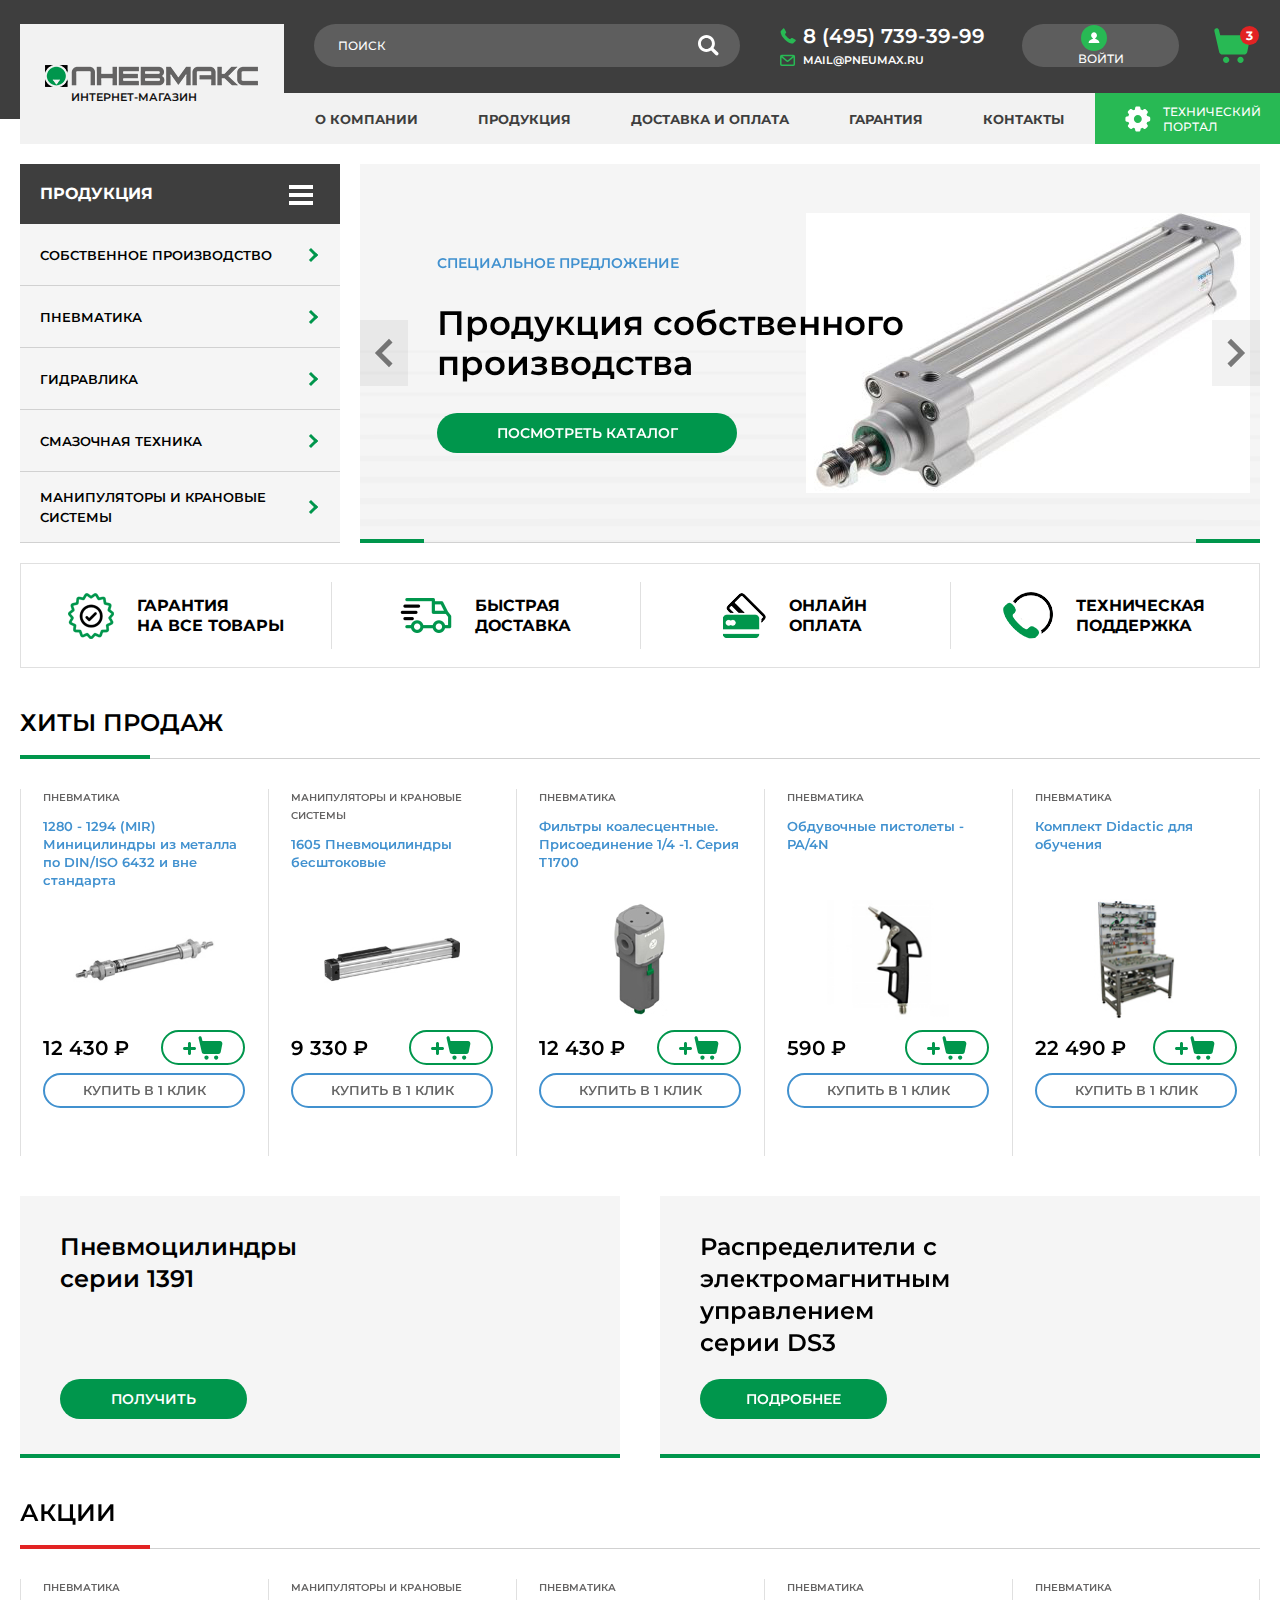
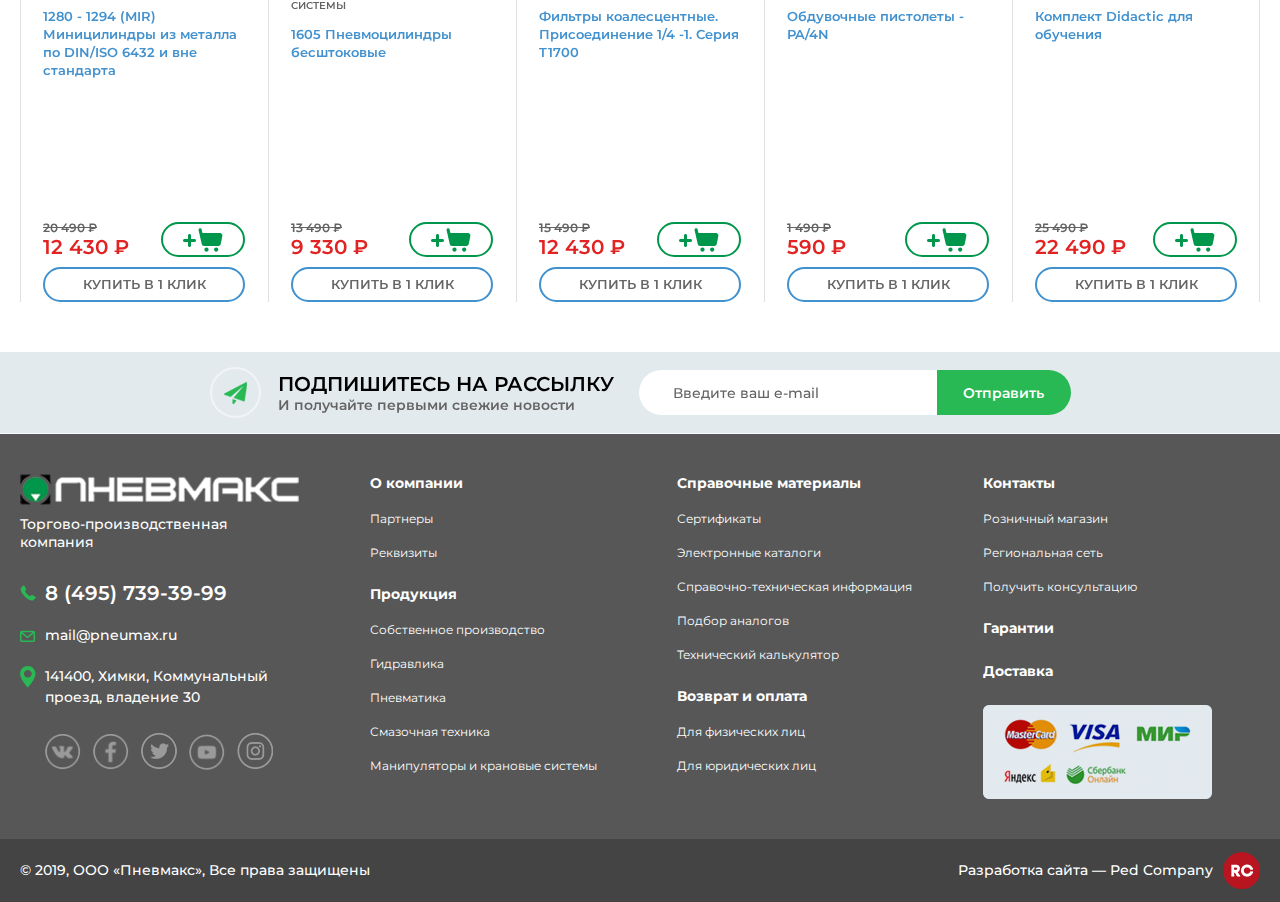
==== index.html @ b15ae3a6 "Initial commit" ====
<!DOCTYPE html>
<html lang="ru">
	<head>
		<meta http-equiv="Content-Type" content="text/html; charset=utf-8">
		<!-- Переключение IE в последнию версию, на случай если в настройках пользователя стоит меньшая -->
		<meta http-equiv="X-UA-Compatible" content="IE=edge">

		<!-- Адаптирование страницы для мобильных устройств -->
		<meta name="viewport" content="width=device-width, initial-scale=1, maximum-scale=1">

		<!-- Запрет распознования номера телефона -->
		<meta name="format-detection" content="telephone=no">
		<meta name="SKYPE_TOOLBAR" content ="SKYPE_TOOLBAR_PARSER_COMPATIBLE">

		<!-- Заголовок страницы -->
		<title>Заголовок страницы</title>

		<!-- Данное значение часто используют(использовали) поисковые системы -->
		<meta name="description" content="">
		<meta name="keywords" content="">

		<!-- Традиционная иконка сайта, размер 16x16, прозрачность поддерживается. Рекомендуемый формат: .ico или .png -->
		<link rel="shortcut icon" href="images/favicon.ico">

		<!-- Подключение шрифтов с гугла -->
		<link href="https://fonts.googleapis.com/css?family=Montserrat:300,300i,400,400i,500,500i,600,600i,700,700i,800,800i,900,900i&display=swap" rel="stylesheet">

		<!-- Подключение файлов стилей -->
		<link rel="stylesheet" href="css/fancybox.css">
		<link rel="stylesheet" href="css/owl.carousel.css">
		<link rel="stylesheet" href="css/ion.rangeSlider.css">
		<link rel="stylesheet" href="css/styles.css">

		<link rel="stylesheet" href="css/response_1279.css" media="(max-width: 1279px)">
		<link rel="stylesheet" href="css/response_1023.css" media="(max-width: 1023px)">
		<link rel="stylesheet" href="css/response_767.css" media="(max-width: 767px)">
		<link rel="stylesheet" href="css/response_479.css" media="(max-width: 479px)">
		<link rel="stylesheet" href="css/response_413.css" media="(max-width: 413px)">
	</head>

	<body style="opacity: 0">
		<div class="wrap home">
			<div class="main">
				<!-- Шапка -->
				<div class="mob_header">
					<div class="cont">
						<div class="logo">
							<a href="/">
								<img src="images/logo.png" alt="">
							</a>
						</div>


						<a href="#login_modal" class="login_link modal_link">
							<img src="images/ic_user.svg" alt="">
						</a>


						<a href="/" class="cart_link">
							<span class="count">3</span>
						</a>


						<a href="#" class="mob_menu_link">
							<span></span>
							<span></span>
							<span></span>
						</a>
					</div>
				</div>


				<header>
					<div class="info">
						<div class="cont flex">

							<div class="logo">
								<a href="/">
									<img src="images/logo.png" alt="">
									<div class="slogan">Интернет-магазин</div>
								</a>
							</div>


							<div class="search">
								<form action="">
									<input type="text" name="" value="" placeholder="Поиск" class="input">
									<button type="submit" class="submit_btn"></button>
								</form>
							</div>


							<div class="contacts">
								<div class="phone">
									<a href="tel:84957393999">8 (495) 739-39-99</a>
								</div>

								<div class="email">
									<a href="mailto:mail@pneumax.ru">mail@pneumax.ru</a>
								</div>
							</div>


							<div class="account">
								<a href="#login_modal" class="login_link modal_link">
									<div class="icon">
										<img src="images/ic_user.svg" alt="">
									</div>
									Войти
								</a>
							</div>


							<a href="/" class="cart_link">
								<span class="count">3</span>
							</a>
						</div>
					</div>


					<div class="bottom">
						<div class="cont">
							<div class="logo">
								<a href="/">
									<img src="images/logo.png" alt="">
								</a>
							</div>


							<nav class="menu flex">
								<div class="item">
									<a href="/">О компании</a>
								</div>

								<div class="item">
									<a href="/">Продукция</a>
								</div>

								<div class="item">
									<a href="/">Доставка и оплата</a>
								</div>

								<div class="item">
									<a href="/">Гарантия</a>
								</div>

								<div class="item">
									<a href="/">Контакты</a>
								</div>

								<div class="item">
									<a href="/" class="techn_portal">
										<img src="images/ic_techn_portal.svg" alt="">Технический<br> портал
									</a>
								</div>
							</nav>

						</div>
					</div>
				</header>
				<!-- End Шапка -->


				<!-- Основная часть -->
				<section class="content_flex">
					<div class="cont flex">

						<aside class="big">
							<div class="cats">
								<div class="modal_cont catalog">
									<a href="#" class="mini_modal_link catalog_link" data-modal-id="#catalog_modal">
										ПРОДУКЦИЯ
										<div class="icon">
											<span></span>
											<span></span>
											<span></span>
										</div>
									</a>

									<div class="mini_modal" id="catalog_modal">
										<div class="cats_wall">
											<div class="flex">
												<a href="/" class="cat">
													<div class="thumb">
														<img data-src="images/tmp/cat1_thumb.jpg" alt="" class="lozad">
													</div>

													<div class="name">Пневмоцилинры</div>
												</a>

												<a href="/" class="cat">
													<div class="thumb">
														<img data-src="images/tmp/cat2_thumb.jpg" alt="" class="lozad">
													</div>

													<div class="name">Управление</div>
												</a>

												<a href="/" class="cat">
													<div class="thumb">
														<img data-src="images/tmp/cat3_thumb.jpg" alt="" class="lozad">
													</div>

													<div class="name">Воздухоподготовка</div>
												</a>

												<a href="/" class="cat">
													<div class="thumb">
														<img data-src="images/tmp/cat4_thumb.jpg" alt="" class="lozad">
													</div>

													<div class="name">Соединения, Фитинги</div>
												</a>

												<a href="/" class="cat">
													<div class="thumb">
														<img data-src="images/tmp/cat5_thumb.jpg" alt="" class="lozad">
													</div>

													<div class="name">Пневмоцилинры</div>
												</a>

												<a href="/" class="cat">
													<div class="thumb">
														<img data-src="images/tmp/cat6_thumb.jpg" alt="" class="lozad">
													</div>

													<div class="name">Управление</div>
												</a>

												<a href="/" class="cat">
													<div class="thumb">
														<img data-src="images/tmp/cat7_thumb.jpg" alt="" class="lozad">
													</div>

													<div class="name">Воздухоподготовка</div>
												</a>

												<a href="#" class="cat mini_modal_link"  data-modal-id="#catalog_modal2">
													<div class="thumb">
														<img data-src="images/ic_all_cat.png" alt="" class="lozad">
													</div>

													<div class="name">Все разделы</div>
												</a>
											</div>
										</div>
									</div>


									<div class="mini_modal" id="catalog_modal2">
										<div class="cats_list">
											<div><a href="/">
												<span>Пневмоцилинры</span>
											</a></div>

											<div><a href="/">
												<span>Управление</span>
											</a></div>

											<div><a href="/">
												<span>Воздухоподготовка</span>
											</a></div>

											<div><a href="/">
												<span>Соединения, Фитинги</span>
											</a></div>

											<div><a href="/">
												<span>Гидравлические испытательные стенды</span>
											</a></div>

											<div><a href="/">
												<span>Буксировочные вертолетные тележки</span>
											</a></div>

											<div><a href="/">
												<span>Гидравлические блоки и плиты</span>
											</a></div>

											<div><a href="/">
												<span>Соединения, Фитинги</span>
											</a></div>

											<div><a href="/">
												<span>Воздухоподготовка</span>
											</a></div>

											<div><a href="/">
												<span>Управление</span>
											</a></div>

											<div><a href="/">
												<span>Соединения, Фитинги</span>
											</a></div>

											<div><a href="/">
												<span>Гидравлические испытательные стенды</span>
											</a></div>

											<div><a href="/">
												<span>Буксировочные вертолетные тележки</span>
											</a></div>

											<div><a href="/">
												<span>Гидравлические блоки и плиты</span>
											</a></div>

											<div><a href="/">
												<span>Гидравлические испытательные стенды</span>
											</a></div>

											<div><a href="/">
												<span>Гидравлические блоки и плиты</span>
											</a></div>

											<div><a href="/">
												<span>Управление</span>
											</a></div>

											<div><a href="/">
												<span>Соединения, Фитинги</span>
											</a></div>

											<div><a href="/">
												<span>Разное</span>
											</a></div>
										</div>
									</div>
								</div>

								<div class="items">
									<div><a href="/">Собственное производство</a></div>
									<div><a href="/">Пневматика</a></div>
									<div><a href="/">Гидравлика</a></div>
									<div><a href="/">Смазочная техника</a></div>
									<div><a href="/">Манипуляторы и крановые системы</a></div>
								</div>
							</div>
						</aside>


						<section class="content">
							<section class="main_slider">
								<div class="slider owl-carousel">
									<div class="slide">
										<div class="info">
											<div class="sub_title">Специальное предложение</div>

											<div class="title">Продукция собственного производства</div>

											<a href="/" class="link">Посмотреть каталог</a>
										</div>

										<div class="img">
											<img data-src="images/tmp/main_slider_img.jpg" alt="" class="lozad">
										</div>
									</div>


									<div class="slide">
										<div class="info">
											<div class="sub_title">Специальное предложение</div>

											<div class="title">Продукция собственного производства</div>

											<a href="/" class="link">Посмотреть каталог</a>
										</div>

										<div class="img">
											<img data-src="images/tmp/main_slider_img.jpg" alt="" class="lozad">
										</div>
									</div>
								</div>

								<div class="bg lozad" data-background-image="images/bg_main_slider.jpg"></div>
							</section>
						</section>

					</div>
				</section>


				<section class="advantages block">
					<div class="cont">

						<div class="flex">
							<div class="item">
								<div class="icon">
									<img data-src="images/ic_advantage1.png" alt="" class="lozad">
								</div>

								<div class="name">Гарантия<br> на все товары</div>
							</div>


							<div class="item">
								<div class="icon">
									<img data-src="images/ic_advantage2.png" alt="" class="lozad">
								</div>

								<div class="name">Быстрая<br> Доставка</div>
							</div>


							<div class="item">
								<div class="icon">
									<img data-src="images/ic_advantage3.png" alt="" class="lozad">
								</div>

								<div class="name">Онлайн<br> оплата</div>
							</div>


							<div class="item">
								<div class="icon">
									<img data-src="images/ic_advantage4.png" alt="" class="lozad">
								</div>

								<div class="name">техническая<br> поддержка</div>
							</div>
						</div>

					</div>
				</section>


				<section class="products block products_block">
					<div class="cont">

						<div class="block_head">
							<div class="title">хиты продаж</div>
						</div>


						<div class="flex">
							<div class="product_wrap">
								<div class="product">
									<div class="front">
										<div class="head">
											<div class="cat">
												<a href="/">Пневматика</a>
											</div>

											<div class="name">
												<a href="/">1280 - 1294 (MIR) Миницилиндры из металла по DIN/ISO 6432 и вне стандарта</a>
											</div>
										</div>

										<div class="thumb">
											<a href="/">
												<img data-src="images/tmp/product_thumb.jpg" alt="" class="lozad">
											</a>
										</div>

										<div class="buy">
											<div class="price">12 430 ₽</div>

											<a href="#" class="buy_link"></a>

											<a href="#" class="quike_buy_link">Купить в 1 клик</a>
										</div>
									</div>


									<div class="back">
										<div class="features">
											<div class="item">
												<div>Артикул</div>
												<div class="val">1294</div>
											</div>

											<div class="item">
												<div>Диаметр поршня</div>
												<div class="val">ø 8 мм</div>
											</div>

											<div class="item">
												<div>Ход</div>
												<div class="val">до 500 мм</div>
											</div>

											<div class="item">
												<div>Макс. рабочее давление</div>
												<div class="val">10 бар</div>
											</div>

											<div class="item">
												<div>Температура эксплуатации</div>
												<div class="val">-5…+70°С<br> и до +120°С</div>
											</div>
										</div>

										<div class="buy">
											<div class="price">12 430 ₽</div>

											<a href="#" class="buy_link"></a>

											<a href="#" class="quike_buy_link">Купить в 1 клик</a>
										</div>
									</div>
								</div>
							</div>


							<div class="product_wrap">
								<div class="product">
									<div class="front">
										<div class="head">
											<div class="cat">
												<a href="/">Манипуляторы и крановые системы</a>
											</div>

											<div class="name">
												<a href="/">1605 Пневмоцилиндры бесштоковые</a>
											</div>
										</div>

										<div class="thumb">
											<a href="/">
												<img data-src="images/tmp/product_thumb2.jpg" alt="" class="lozad">
											</a>
										</div>

										<div class="buy">
											<div class="price">9 330 ₽</div>

											<a href="#" class="buy_link"></a>

											<a href="#" class="quike_buy_link">Купить в 1 клик</a>
										</div>

									</div>

									<div class="back">
										<div class="features">
											<div class="item">
												<div>Артикул</div>
												<div class="val">1294</div>
											</div>

											<div class="item">
												<div>Диаметр поршня</div>
												<div class="val">ø 8 мм</div>
											</div>

											<div class="item">
												<div>Ход</div>
												<div class="val">до 500 мм</div>
											</div>

											<div class="item">
												<div>Макс. рабочее давление</div>
												<div class="val">10 бар</div>
											</div>

											<div class="item">
												<div>Температура эксплуатации</div>
												<div class="val">-5…+70°С<br> и до +120°С</div>
											</div>
										</div>

										<div class="buy">
											<div class="price">12 430 ₽</div>

											<a href="#" class="buy_link"></a>

											<a href="#" class="quike_buy_link">Купить в 1 клик</a>
										</div>
									</div>
								</div>
							</div>


							<div class="product_wrap">
								<div class="product">
									<div class="front">
										<div class="head">
											<div class="cat">
												<a href="/">Пневматика</a>
											</div>

											<div class="name">
												<a href="/">Фильтры коалесцентные. Присоединение 1/4 -1. Серия T1700</a>
											</div>
										</div>

										<div class="thumb">
											<a href="/">
												<img data-src="images/tmp/product_thumb3.jpg" alt="" class="lozad">
											</a>
										</div>

										<div class="buy">
											<div class="price">12 430 ₽</div>

											<a href="#" class="buy_link"></a>

											<a href="#" class="quike_buy_link">Купить в 1 клик</a>
										</div>
									</div>


									<div class="back">
										<div class="features">
											<div class="item">
												<div>Артикул</div>
												<div class="val">1294</div>
											</div>

											<div class="item">
												<div>Диаметр поршня</div>
												<div class="val">ø 8 мм</div>
											</div>

											<div class="item">
												<div>Ход</div>
												<div class="val">до 500 мм</div>
											</div>

											<div class="item">
												<div>Макс. рабочее давление</div>
												<div class="val">10 бар</div>
											</div>

											<div class="item">
												<div>Температура эксплуатации</div>
												<div class="val">-5…+70°С<br> и до +120°С</div>
											</div>
										</div>

										<div class="buy">
											<div class="price">12 430 ₽</div>

											<a href="#" class="buy_link"></a>

											<a href="#" class="quike_buy_link">Купить в 1 клик</a>
										</div>
									</div>
								</div>
							</div>


							<div class="product_wrap">
								<div class="product">
									<div class="front">
										<div class="head">
											<div class="cat">
												<a href="/">Пневматика</a>
											</div>

											<div class="name">
												<a href="/">Обдувочные пистолеты - PA/4N</a>
											</div>
										</div>

										<div class="thumb">
											<a href="/">
												<img data-src="images/tmp/product_thumb4.jpg" alt="" class="lozad">
											</a>
										</div>

										<div class="buy">
											<div class="price">590 ₽</div>

											<a href="#" class="buy_link"></a>

											<a href="#" class="quike_buy_link">Купить в 1 клик</a>
										</div>
									</div>


									<div class="back">
										<div class="features">
											<div class="item">
												<div>Артикул</div>
												<div class="val">1294</div>
											</div>

											<div class="item">
												<div>Диаметр поршня</div>
												<div class="val">ø 8 мм</div>
											</div>

											<div class="item">
												<div>Ход</div>
												<div class="val">до 500 мм</div>
											</div>

											<div class="item">
												<div>Макс. рабочее давление</div>
												<div class="val">10 бар</div>
											</div>

											<div class="item">
												<div>Температура эксплуатации</div>
												<div class="val">-5…+70°С<br> и до +120°С</div>
											</div>
										</div>

										<div class="buy">
											<div class="price">12 430 ₽</div>

											<a href="#" class="buy_link"></a>

											<a href="#" class="quike_buy_link">Купить в 1 клик</a>
										</div>
									</div>
								</div>
							</div>


							<div class="product_wrap">
								<div class="product">
									<div class="front">
										<div class="head">
											<div class="cat">
												<a href="/">Пневматика</a>
											</div>

											<div class="name">
												<a href="/">Комплект Didactic для обучения</a>
											</div>
										</div>

										<div class="thumb">
											<a href="/">
												<img data-src="images/tmp/product_thumb5.jpg" alt="" class="lozad">
											</a>
										</div>

										<div class="buy">
											<div class="price">22 490 ₽</div>

											<a href="#" class="buy_link"></a>

											<a href="#" class="quike_buy_link">Купить в 1 клик</a>
										</div>
									</div>


									<div class="back">
										<div class="features">
											<div class="item">
												<div>Артикул</div>
												<div class="val">1294</div>
											</div>

											<div class="item">
												<div>Диаметр поршня</div>
												<div class="val">ø 8 мм</div>
											</div>

											<div class="item">
												<div>Ход</div>
												<div class="val">до 500 мм</div>
											</div>

											<div class="item">
												<div>Макс. рабочее давление</div>
												<div class="val">10 бар</div>
											</div>

											<div class="item">
												<div>Температура эксплуатации</div>
												<div class="val">-5…+70°С<br> и до +120°С</div>
											</div>
										</div>

										<div class="buy">
											<div class="price">12 430 ₽</div>

											<a href="#" class="buy_link"></a>

											<a href="#" class="quike_buy_link">Купить в 1 клик</a>
										</div>
									</div>
								</div>
							</div>
						</div>

					</div>
				</section>


				<section class="banners block">
					<div class="cont">

						<div class="flex">
							<a href="/" class="banner">
								<div class="info">
									<div class="title">Пневмоцилиндры серии 1391</div>

									<div class="link">Получить</div>
								</div>

								<div class="img">
									<img data-src="images/tmp/banner1_img.png" alt="" class="lozad">
								</div>
							</a>


							<a href="/" class="banner">
								<div class="info">
									<div class="title">Распределители с электромагнитным управлением серии DS3</div>

									<div class="link">Подробнее</div>
								</div>

								<div class="img">
									<img data-src="images/tmp/banner2_img.png" alt="" class="lozad">
								</div>
							</a>
						</div>

					</div>
				</section>


				<section class="products block products_block">
					<div class="cont">

						<div class="block_head">
							<div class="title red">Акции</div>
						</div>


						<div class="flex">
							<div class="product">
								<div class="head">
									<div class="cat">
										<a href="/">Пневматика</a>
									</div>

									<div class="name">
										<a href="/">1280 - 1294 (MIR) Миницилиндры из металла по DIN/ISO 6432 и вне стандарта</a>
									</div>
								</div>

								<div class="thumb">
									<a href="/">
										<img data-src="images/tmp/product_thumb.jpg" alt="" class="lozad">
									</a>
								</div>

								<div class="buy">
									<div class="price">
										<div class="old">20 490 ₽</div>
										<div class="new">12 430 ₽</div>
									</div>

									<a href="#" class="buy_link"></a>

									<a href="#" class="quike_buy_link">Купить в 1 клик</a>
								</div>
							</div>


							<div class="product">
								<div class="head">
									<div class="cat">
										<a href="/">Манипуляторы и крановые системы</a>
									</div>

									<div class="name">
										<a href="/">1605 Пневмоцилиндры бесштоковые</a>
									</div>
								</div>

								<div class="thumb">
									<a href="/">
										<img data-src="images/tmp/product_thumb2.jpg" alt="" class="lozad">
									</a>
								</div>

								<div class="buy">
									<div class="price">
										<div class="old">13 490 ₽</div>
										<div class="new">9 330 ₽</div>
									</div>

									<a href="#" class="buy_link"></a>

									<a href="#" class="quike_buy_link">Купить в 1 клик</a>
								</div>
							</div>


							<div class="product">
								<div class="head">
									<div class="cat">
										<a href="/">Пневматика</a>
									</div>

									<div class="name">
										<a href="/">Фильтры коалесцентные. Присоединение 1/4 -1. Серия T1700</a>
									</div>
								</div>

								<div class="thumb">
									<a href="/">
										<img data-src="images/tmp/product_thumb3.jpg" alt="" class="lozad">
									</a>
								</div>

								<div class="buy">
									<div class="price">
										<div class="old">15 490 ₽</div>
										<div class="new">12 430 ₽</div>
									</div>

									<a href="#" class="buy_link"></a>

									<a href="#" class="quike_buy_link">Купить в 1 клик</a>
								</div>
							</div>



							<div class="product">
								<div class="head">
									<div class="cat">
										<a href="/">Пневматика</a>
									</div>

									<div class="name">
										<a href="/">Обдувочные пистолеты - PA/4N</a>
									</div>
								</div>

								<div class="thumb">
									<a href="/">
										<img data-src="images/tmp/product_thumb4.jpg" alt="" class="lozad">
									</a>
								</div>

								<div class="buy">
									<div class="price">
										<div class="old">1 490 ₽</div>
										<div class="new">590 ₽</div>
									</div>

									<a href="#" class="buy_link"></a>

									<a href="#" class="quike_buy_link">Купить в 1 клик</a>
								</div>
							</div>


							<div class="product">
								<div class="head">
									<div class="cat">
										<a href="/">Пневматика</a>
									</div>

									<div class="name">
										<a href="/">Комплект Didactic для обучения</a>
									</div>
								</div>

								<div class="thumb">
									<a href="/">
										<img data-src="images/tmp/product_thumb5.jpg" alt="" class="lozad">
									</a>
								</div>

								<div class="buy">
									<div class="price">
										<div class="old">25 490 ₽</div>
										<div class="new">22 490 ₽</div>
									</div>

									<a href="#" class="buy_link"></a>

									<a href="#" class="quike_buy_link">Купить в 1 клик</a>
								</div>
							</div>
						</div>

					</div>
				</section>


				<section class="subscribe">
					<div class="cont">
						<div class="head">
							<div>
								<div class="title">Подпишитесь на рассылку</div>

								<div class="desc">И получайте первыми свежие новости</div>
							</div>
						</div>


						<form action="">
							<input type="email" name="" value="" placeholder="Введите ваш e-mail" class="input">
							<button type="submit" class="submit_btn">Отправить</button>
						</form>
					</div>
				</section>
				<!-- End Основная часть -->
			</div>


			<!-- Подвал -->
			<footer>
				<div class="info">
					<div class="cont flex">

						<div class="col_left">
							<div class="logo">
								<img src="images/footer_logo.png" alt="">
								<div class="slogan">Торгово-производственная компания</div>
							</div>


							<div class="contacts">
								<div class="phone">
									<a href="tel:84957393999">8 (495) 739-39-99</a>
								</div>

								<div class="email">
									<a href="mailto:mail@pneumax.ru">mail@pneumax.ru</a>
								</div>

								<div class="adres">141400, Химки, Коммунальный проезд, владение 30</div>

								<div class="socials">
									<a href="/" target="_blank" rel="noopener nofollow">
										<img src="images/ic_soc1.png" alt="">
									</a>

									<a href="/" target="_blank" rel="noopener nofollow">
										<img src="images/ic_soc2.png" alt="">
									</a>

									<a href="/" target="_blank" rel="noopener nofollow">
										<img src="images/ic_soc3.png" alt="">
									</a>

									<a href="/" target="_blank" rel="noopener nofollow">
										<img src="images/ic_soc4.png" alt="">
									</a>

									<a href="/" target="_blank" rel="noopener nofollow">
										<img src="images/ic_soc5.png" alt="">
									</a>
								</div>
							</div>
						</div>


						<div class="col_right">
							<div class="columns">
								<div class="links">
									<div class="title">О компании</div>

									<div class="items">
										<div><a href="/">Партнеры</a></div>
										<div><a href="/">Реквизиты</a></div>
									</div>
								</div>


								<div class="links">
									<div class="title">Продукция</div>

									<div class="items">
										<div><a href="/">Собственное производство</a></div>
										<div><a href="/">Гидравлика</a></div>
										<div><a href="/">Пневматика</a></div>
										<div><a href="/">Смазочная техника</a></div>
										<div><a href="/">Манипуляторы и крановые системы</a></div>
									</div>
								</div>


								<div class="links">
									<div class="title">Справочные материалы</div>

									<div class="items">
										<div><a href="/">Сертификаты</a></div>
										<div><a href="/">Электронные каталоги</a></div>
										<div><a href="/">Справочно-техническая информация</a></div>
										<div><a href="/">Подбор аналогов</a></div>
										<div><a href="/">Технический калькулятор</a></div>
									</div>
								</div>


								<div class="links">
									<div class="title">Возврат и оплата</div>

									<div class="items">
										<div><a href="/">Для физических лиц</a></div>
										<div><a href="/">Для юридических лиц</a></div>
									</div>
								</div>


								<div class="links">
									<div class="title">Контакты</div>

									<div class="items">
										<div><a href="/">Розничный магазин</a></div>
										<div><a href="/">Региональная сеть</a></div>
										<div><a href="/">Получить консультацию</a></div>
									</div>
								</div>


								<div class="links">
									<div class="title">
										<a href="/">Гарантии</a>
									</div>
								</div>


								<div class="links">
									<div class="title">
										<a href="/">Доставка</a>
									</div>
								</div>


								<div class="payments">
									<img src="images/payments_img.png" alt="">
								</div>
							</div>
						</div>

					</div>
				</div>


				<div class="bottom">
					<div class="cont flex">

						<div class="copyright">&copy; 2019, ООО «Пневмакс», Все права защищены</div>


						<div class="creator">
							Разработка сайта — <a href="/" target="_blank" rel="noopener">Рed Company</a>
						</div>

					</div>
				</div>
			</footer>
			<!-- End Подвал -->
		</div>


		<div class="overlay"></div>


		<section class="modal" id="login_modal">
			<div class="modal_title">Войти</div>

			<div class="modal_data">
				<form action="" class="form">
					<div class="line">
						<div class="label">Email</div>

						<div class="field">
							<input type="email" name="" value="" class="input" placeholder="">
						</div>
					</div>


					<div class="line">
						<div class="label">Пароль</div>

						<a href="#recovery_modal" class="recovery_link modal_link">Я не помню пароль</a>

						<div class="field">
							<input type="text" name="" value="" class="input" placeholder="">
						</div>
					</div>


					<div class="submit">
						<button type="submit" class="submit_btn">Войти</button>
					</div>
				</form>


				<div class="links">
					<a href="/">Регистрация</a>
				</div>
			</div>
		</section>


		<section class="modal" id="recovery_modal">
			<div class="modal_title">Восстановление пароля</div>

			<div class="modal_data">
				<form action="" class="form">
					<div class="line">
						<div class="label">Email</div>

						<div class="field">
							<input type="email" name="" value="" class="input" placeholder="">
						</div>
					</div>


					<div class="submit">
						<button type="submit" class="submit_btn">Отправить</button>
					</div>
				</form>
			</div>
		</section>


		<!-- Подключение javascript файлов -->
		<script src="js/jquery-3.3.1.min.js"></script>
		<script src="js/jquery-migrate-1.4.1.min.js"></script>
		<script src="js/lozad.min.js"></script>
		<script src="js/owl.carousel.min.js"></script>
		<script src="js/inputmask.min.js"></script>
		<script src="js/fancybox.min.js"></script>
		<script src="js/ion.rangeSlider.min.js"></script>
		<script src="js/functions.js"></script>
		<script src="js/scripts.js"></script>
	</body>
</html>
---- css/ion.rangeSlider.css ----
.irs
{
    position: relative;

    display: block;

    margin-top: 13px;
    margin-bottom: 4px;

    -webkit-touch-callout: none;
    -khtml-user-select: none;
}

.irs.active
{
    pointer-events: auto;
}

.irs .irs
{
    margin-right: 0;
}

.irs-line
{
    position: relative;

    display: block;

    height: 6px;

    border: 1px solid #d1d1d1;
    background: #fff;
}

.irs-bar
{
    top: 1px;

    height: 4px;

    background: #00964c;
}


.irs-from,
.irs-to,
.irs-single,
.irs-min,
.irs-max
{
    display: none !important;
}


.irs-slider
{
    z-index: 9;
    top: -5px;

    width: 7px;
    height: 16px;

    cursor: pointer;
    text-indent: -9999px;

    border-radius: 2px;
    background: #00964c;
}

.irs-slider:before
{
    position: absolute;
    top: -5px;
    left: -10px;

    display: block;

    width: 27px;
    height: 26px;

    content: '';
}


.irs-line
{
    position: relative;

    display: block;

    outline: none !important;
}
.irs-line-left,
.irs-line-mid,
.irs-line-right
{
    position: absolute;
    top: 0;

    display: block;
}
.irs-line-left
{
    left: 0;

    width: 11%;
}
.irs-line-mid
{
    left: 9%;

    width: 82%;
}
.irs-line-right
{
    right: 0;

    width: 11%;
}

.irs-bar
{
    position: absolute;
    left: 0;

    display: block;

    width: 0;
}
.irs-bar-edge
{
    position: absolute;
    top: 0;
    left: 0;

    display: block;
}

.irs-shadow
{
    position: absolute;
    left: 0;

    display: none;

    width: 0;
}

.irs-slider
{
    position: absolute;
    z-index: 1;

    display: block;
}



.irs-slider.type_last
{
    z-index: 2;
}

.irs-min
{
    position: absolute;
    left: 0;

    display: block;

    cursor: default;
}
.irs-max
{
    position: absolute;
    right: 0;

    display: block;

    cursor: default;
}

.irs-grid
{
    color: #333;
    font: 600 11px/15px Century Gothic;

    position: absolute;
    top: -25px;
    left: 0;

    display: none;

    width: 100%;
    height: 15px;

    pointer-events: none;
}

.irs-with-grid .irs-grid
{
    display: block;
}

.irs-grid-pol
{
    position: absolute;
    top: 0;
    left: 0;

    display: none;

    width: 1px;
    height: 8px;

    background: #000;
}

.irs-grid-pol.small
{
    height: 4px;
}

.irs-grid-text
{
    position: absolute;
    bottom: 0;
    left: 0;

    cursor: pointer;
    text-align: center;
    white-space: nowrap;
}

.irs-grid-text:before
{
    position: absolute;
    bottom: -7px;
    left: 50%;

    width: 1px;
    height: 6px;

    content: '';
    cursor: pointer;
    text-indent: -9999px;

    background: #1b364e;
}

.irs-disable-mask
{
    position: absolute;
    z-index: 2;
    top: 0;
    left: -1%;

    display: block;

    width: 102%;
    height: 100%;

    cursor: default;

    background: rgba(0,0,0,.0);
}
.lt-ie9 .irs-disable-mask
{
    cursor: not-allowed;

    background: #000;

    filter: alpha(opacity=0);
}

.irs-disabled
{
    opacity: .4;
}


.irs-hidden-input
{
    font-size: 0 !important;
    line-height: 0 !important;

    position: absolute !important;
    z-index: -9999 !important;
    top: 0 !important;
    left: 0 !important;

    display: block !important;
    overflow: hidden;

    width: 0 !important;
    height: 0 !important;
    margin: 0 !important;
    padding: 0 !important;

    border-style: solid !important;
    border-color: transparent !important;
    outline: none !important;
    background: none !important;
}
---- css/styles.css ----
*{    box-sizing: border-box;    margin: 0;    padding: 0;}*:before,*:after{    box-sizing: border-box;}img{    border: none;}textarea{    overflow: auto;}input,textarea,input:active,textarea:active{    -webkit-border-radius: 0;            border-radius: 0;         outline: none transparent !important;    box-shadow: none;    -webkit-appearance: none;            appearance: none;    -moz-outline: none !important;}input[type=submit],button[type=submit],input[type=reset],button[type=reset]{    -webkit-border-radius: 0;    -webkit-appearance: none;}:focus{    outline: none;}:hover,:active{    -webkit-tap-highlight-color: rgba(0,0,0,0);    -webkit-touch-callout: none;}::-ms-clear{    display: none;}/*---------------    Main styles---------------*/:root{    --bg: #fff;    --aside_width: 290px;    --aside_big_width: 320px;    --scroll_width: 17px;    --text_color: #000;    --font_size: 14px;    --font_size_title: 24px;    --font_family: 'Montserrat', 'Arial', sans-serif;}.clear{    clear: both;}.left{    float: left;}.right{    float: right;}html{    height: 100%;    background: var(--bg);    -webkit-font-smoothing: antialiased;    -moz-osx-font-smoothing: grayscale;        -ms-text-size-adjust: 100%;    -webkit-text-size-adjust: 100%;}body{    color: var(--text_color);    font-family: var(--font_family);    font-size: var(--font_size);    height: 100%;    transition: opacity .2s linear;    -webkit-tap-highlight-color: transparent;    -webkit-touch-callout: none;    -webkit-overflow-scrolling: touch;    text-rendering: optimizeLegibility;    text-decoration-skip: objects;}body.show{    opacity: 1 !important;}.wrap{    display: flex;    overflow: hidden;    flex-direction: column;    min-height: 100%;}.main{    position: relative;    flex: 1 0 auto;}.cont{    position: relative;    width: 100%;    max-width: 1320px;    margin: 0 auto;    padding: 0 20px;}.compensate-for-scrollbar{    margin-right: var(--scroll_width) !important;}.compensate-for-scrollbar header.fixed{    padding-right: var(--scroll_width) !important;}.lozad{    transition: .5s linear;    opacity: 0;}.lozad.loaded{    opacity: 1;}.flex{    display: flex;    justify-content: flex-start;    align-items: flex-start;    align-content: flex-start;    flex-wrap: wrap;}.page_content{    margin-bottom: 50px;}.page_content .content,.page_content aside{    margin-bottom: 0;}.breadcrumbs{    color: #999;    font-size: 11px;    font-weight: 500;    margin-bottom: 40px;    padding-bottom: 20px;    border-bottom: 1px solid #e5e5e5;}.breadcrumbs a{    color: #999;    transition: .2s linear;    white-space: nowrap;    text-decoration: none;}.breadcrumbs a:hover{    color: var(--text_color);}.breadcrumbs .sep{    position: relative;    top: -1px;    display: inline-block;    width: 5px;    height: 5px;    margin: 0 8px;    vertical-align: middle;    border-radius: 50%;    background: #01964d;}.page_title{    font-size: var(--font_size_title);    font-weight: 600;    line-height: 30px;    margin-bottom: 30px;    text-transform: uppercase;}.page_title.center{    text-align: center;}.content_flex.flex,.content_flex > .cont.flex{    position: relative;    justify-content: space-between;    align-items: stretch;    align-content: stretch;}.content_flex .content{    position: relative;    width: calc(100% - var(--aside_width) - 33px);}.content_flex aside.big + .content{    position: relative;    width: calc(100% - var(--aside_big_width) - 40px);}.content_flex .content > :first-child{    margin-top: 0;}.content_flex .content > :last-child{    margin-bottom: 0;}.block{    margin-bottom: 40px;}.block_head{    position: relative;    margin-bottom: 30px;}.block_head.center{    text-align: center;}.block_head .title{    font-size: var(--font_size_title);    font-weight: 600;    line-height: 30px;    position: relative;    padding-bottom: 20px;    text-transform: uppercase;    border-bottom: 1px solid #d1d1d1;}.block_head .title:after{    position: absolute;    bottom: -1px;    left: 0;    display: block;    width: 130px;    max-width: 100%;    height: 4px;    content: '';    background: #00964c;}.block_head .title.red:after{    background: #e22323;}.block_head .view{    position: absolute;    top: 0;    right: 0;    display: flex;    margin-left: auto;    justify-content: flex-start;    align-items: center;    align-content: center;    flex-wrap: nowrap;}.block_head .view button{    position: relative;    display: flex;    width: 47px;    height: 33px;    cursor: pointer;    transition: .2s linear;    border: 1px solid #e0e0e0;    background: #fff;    justify-content: center;    align-items: center;    align-content: center;    flex-wrap: wrap;}.block_head .view button + button{    margin-left: -1px;}.block_head .view button.grid_link{    padding: 6px 10px 3px 7px;}.block_head .view button.list_link{    padding: 7px 13px;}.block_head .view button.grid_link *{    display: block;    width: 7px;    height: 7px;    margin-bottom: 3px;    margin-left: 3px;    transition: background .2s linear;    background: #00964c;}.block_head .view button.list_link *{    display: block;    width: 100%;    height: 4px;    transition: background .2s linear;    background: #00964c;}.block_head .view button.list_link * + *{    margin-top: 3px;}.block_head .view button.active{    z-index: 5;    border-color: #00964c;    background: #00964c;}.block_head .view button.active *{    background: #fff;}.form{    --form_border_color: #d1d1d1;    --form_border_radius: 5px;    --form_bg_color: #fff;    --form_label_width: 222px;    --form_focus_color: #00964c;    --form_placeholder_color: #0b1110;}.form ::-webkit-input-placeholder{    color: var(--form_placeholder_color);}.form :-moz-placeholder{    color: var(--form_placeholder_color);}.form :-ms-input-placeholder{    color: var(--form_placeholder_color);}.form .line{    position: relative;    margin-bottom: 25px;}.form .line.flex{    justify-content: flex-end;}.form .line.flex .label{    display: flex;    width: var(--form_label_width);    max-width: 100%;    min-height: 42px;    margin: 0;    padding-right: 15px;    justify-content: flex-start;    align-items: center;    align-content: center;    flex-wrap: wrap;}.form .line.flex .field{    width: calc(100% - var(--form_label_width));}.form .label{    color: #0b1110;    font-size: 13px;    font-weight: 500;    margin-bottom: 10px;    letter-spacing: .075em;    text-transform: uppercase;}.form .recovery_link{    color: #00964c;    font-size: 13px;    font-weight: 500;    position: absolute;    top: 0;    right: 0;    display: inline-block;    vertical-align: top;    text-decoration: none;}.form .recovery_link:hover{    text-decoration: underline;}.form .field{    position: relative;}.form .field.flex > *{    width: 170px;}.form .field.flex > * + *{    margin-left: 23px;}.form .input{    color: #0b1110;    font: var(--font_size) var(--font_family);    display: block;    width: 100%;    height: 42px;    padding: 0 65px 0 15px;    transition: .2s linear;    border: 1px solid var(--form_border_color);    border-radius: var(--form_border_radius);    background: var(--form_bg_color);    background-position: calc(100% - 13px) 50%;}.form .input:focus{    border-color: var(--form_focus_color);}.form .input.success{    background: var(--form_bg_color) url(../images/ic_success.svg) calc(100% - 13px) 50% no-repeat;}.form .input:disabled,.form input[type=checkbox]:disabled + label{    cursor: default;    pointer-events: none;    opacity: .5;}.form input[type=checkbox]{    display: none;}.form input[type=checkbox] + label{    font-size: 12px;    font-weight: 500;    line-height: 21px;    position: relative;    display: table-cell;    min-height: 21px;    padding-left: 38px;    cursor: pointer;    text-align: left;    vertical-align: middle;}.form input[type=checkbox] + label:before{    position: absolute;    top: 0;    left: 0;    display: block;    width: 21px;    height: 21px;    content: '';    transition: .2s linear;    border-radius: 3px;    background: #fff;}.form input[type=checkbox] + label:after{    position: absolute;    top: 6px;    left: 6px;    display: block;    width: 10px;    height: 6px;    content: '';    transition: .2s linear;    transform: rotate(-45deg);    opacity: 0;    border-bottom: 2px solid #00964c;    border-left: 2px solid #00964c;}.form input[type=checkbox]:checked + label:after{    opacity: 1;}.form .type .field{    display: flex;    justify-content: space-between;    align-items: stretch;    align-content: stretch;    flex-wrap: wrap;}.form .type .field > *{    width: calc(50% - 2px);}.form .type input[type=radio]{    display: none;}.form .type label{    font-size: 14px;    font-weight: 700;    position: relative;    display: flex;    min-height: 80px;    padding: 15px 20px 15px 69px;    cursor: pointer;    transition: .2s linear;    letter-spacing: .075em;    text-transform: uppercase;    border: 2px solid #fff;    background: #fff;    justify-content: flex-start;    align-items: center;    align-content: center;    flex-wrap: wrap;}.form .type label:before{    position: absolute;    top: 50%;    left: 26px;    display: block;    width: 22px;    height: 22px;    margin-top: -11px;    content: '';    border-radius: 50%;    background: #f7f7f7;    box-shadow: inset 0 1px 1px 0 rgba(0, 0, 0, .24);}.form .type input[type=radio]:checked + label{    border-color: #00964c;}.form .type input[type=radio]:checked + label:before{    background: #fff;    box-shadow: inset 0 0 0 6px #00964c;}.form .submit{    padding-top: 15px;}.form .submit_btn{    color: #000;    font: 700 14px/46px var(--font_family);    display: inline-block;    width: 100%;    height: 50px;    padding: 0 20px;    cursor: pointer;    transition: .2s linear;    vertical-align: top;    text-transform: uppercase;    border: 2px solid #00964c;    border-radius: 25px;    background: none;}.form .submit_btn:hover{    color: #fff;    background: #00964c;}.text_block{    font-weight: 500;    line-height: 21px;}.text_block > :last-child,.text_block blockquote > :last-child,.text_block q > :last-child{    margin-bottom: 0 !important;}.text_block > :first-child{    margin-top: 0 !important;}.text_block h1{    font-size: 24px;    font-weight: 600;    line-height: 30px;    margin-bottom: 30px;    text-transform: uppercase;}.text_block * + h2{    margin-top: 40px;}.text_block .clear + h2{    margin-top: 30px;}.text_block h2{    font-size: 20px;    font-weight: 600;    line-height: 26px;    margin-bottom: 20px;    text-transform: uppercase;}.text_block h1 + h2{    margin-top: 0 !important;}.text_block p,.text_block ul,.text_block ol{    margin-bottom: 21px;}.text_block blockquote,.text_block q{    font-style: italic;    position: relative;    display: block;    width: 100%;    margin: 30px 0;    padding: 19px 29px;    border: 1px solid #e5e5e5;}.text_block blockquote:before,.text_block q:before{    position: absolute;    top: -1px;    left: -1px;    display: block;    width: 4px;    height: calc(100% + 2px);    content: '';    background: #00964c;}.text_block ul li{    position: relative;    display: block;    padding-left: 20px;    list-style-type: none;}.text_block ul li + li{    margin-top: 10px;}.text_block ul li:before{    position: absolute;    top: 6px;    left: 0;    display: block;    width: 9px;    height: 9px;    content: '';    border-radius: 50%;    background: #00964c;}.text_block ol{    counter-reset: li;}.text_block ol li{    position: relative;    display: block;    padding-left: 20px;    list-style-type: none;}.text_block ol li + li{    margin-top: 10px;}.text_block ol li:before{    color: #00964c;    font-weight: 700;    position: absolute;    top: 0;    left: 0;    content: counter(li)'.';    counter-increment: li;}.text_block a{    color: #00964c;}.text_block a:hover{    text-decoration: none;}.modal_cont{    position: relative;}.mini_modal{    position: absolute;    z-index: 999;    top: calc(100% + 30px);    left: 0;    visibility: hidden;    transition: .2s linear;    opacity: 0;}.mini_modal.active{    top: 100%;    visibility: visible;    opacity: 1;}.overlay{    position: fixed;    z-index: 100;    top: 0;    left: 0;    display: none;    width: 100%;    height: 100%;    opacity: .68;    background: #000;}/*---------------   Header---------------*/.header_wrap{    margin-bottom: 20px;}header{    position: relative;    z-index: 101;    top: 0;    left: 0;    width: 100%;    margin: 0;}header.absolute{    position: absolute;    margin: 0;    background: none;}header.fixed{    position: fixed;    margin: 0;    -webkit-animation: moveDown .5s;            animation: moveDown .5s;    background: #fff;    box-shadow: 0 10px 30px rgba(0,0,0,.2);}header:before{    position: absolute;    z-index: -1;    top: 0;    left: 0;    display: block;    width: 100%;    height: calc(100% - 25px);    content: '';    background: #3e3e3e;}header .info{    margin-bottom: -51px;    padding: 24px 0 0;}header .info .cont.flex{    flex-wrap: nowrap;    justify-content: space-between;}header .logo{    position: relative;    z-index: 9;    display: flex;    width: 265px;    height: 120px;    padding: 15px;    background: #f2f2f2;    justify-content: center;    align-items: center;    align-content: center;    flex-wrap: wrap;}header .logo a,header .logo img{    color: #111;    font-size: 11px;    font-weight: 600;    display: block;    max-width: 100%;    text-decoration: none;    text-transform: uppercase;}header .logo .slogan{    margin-top: 3px;    padding-left: 26px;}header .search{    width: calc(100% - 811px);    max-width: 100%;    margin-right: auto;    margin-left: 30px;}header .search form{    display: flex;    justify-content: flex-start;    align-items: center;    align-content: center;    flex-wrap: nowrap;}header .search form ::-webkit-input-placeholder{    color: #fff;}header .search form :-moz-placeholder{    color: #fff;}header .search form :-ms-input-placeholder{    color: #fff;}header .search .input{    color: #fff;    font-family: var(--font_family);    font-size: 12px;    font-weight: 500;    display: block;    width: 100%;    height: 43px;    padding: 0 62px 0 24px;    text-transform: uppercase;    border: none;    border-radius: 30px;    background: #5e5e5e;}header .search .submit_btn{    position: relative;    width: 63px;    height: 43px;    margin-left: -63px;    cursor: pointer;    border: none;    background: url(../images/ic_search.svg) 50% no-repeat;}header .contacts{    margin-left: 40px;}header .contacts .phone{    color: #fff;    font-size: 20px;    font-weight: 600;}header .contacts .phone a{    color: #fff;    display: inline-block;    padding-left: 23px;    vertical-align: top;    white-space: nowrap;    text-decoration: none;    background: url(../images/ic_phone.svg) 0 50% no-repeat;}header .contacts .email{    color: #fff;    font-size: 11px;    font-weight: 600;    margin-top: 5px;    text-transform: uppercase;}header .contacts .email a{    color: #fff;    display: inline-block;    padding-left: 23px;    vertical-align: top;    white-space: nowrap;    text-decoration: none;    background: url(../images/ic_email.svg) 0 50% no-repeat;}header .account{    margin-left: 37px;}header .account .login_link{    color: #fff;    font-size: 12px;    font-weight: 500;    display: flex;    height: 43px;    padding: 0 36px;    transition: .2s linear;    text-decoration: none;    text-transform: uppercase;    border-radius: 25px;    background: rgba(221,221,221,.2);    justify-content: center;    align-items: center;    align-content: center;    flex-wrap: wrap;}header .account .login_link .icon{    display: flex;    width: 26px;    height: 26px;    margin-right: 14px;    padding: 5px;    border-radius: 50%;    background: #28b954;    justify-content: center;    align-items: center;    align-content: center;    flex-wrap: wrap;}header .account .login_link img{    display: block;    max-width: 100%;    max-height: 100%;}header .account .login_link:hover{    color: #3e3e3e;    background: #ddd;}header .account .user_link{    color: #fff;    font-size: 12px;    font-weight: 500;    display: flex;    height: 43px;    padding: 0 20px;    transition: .2s linear;    text-decoration: none;    text-transform: uppercase;    border-radius: 25px;    background: rgba(221,221,221,.2);    justify-content: center;    align-items: center;    align-content: center;    flex-wrap: nowrap;}header .account .user_link .icon{    display: flex;    width: 26px;    height: 26px;    margin-right: 14px;    padding: 5px;    border-radius: 50%;    background: #494949;    justify-content: center;    align-items: center;    align-content: center;    flex-wrap: wrap;}header .account .user_link img{    display: block;    max-width: 100%;    max-height: 100%;}header .account .user_link .name{    overflow: hidden;    max-width: 120px;    white-space: nowrap;    text-overflow: ellipsis;}header .account .user_link:hover{    color: #3e3e3e;    background: #ddd;}header .cart_link{    color: #fff;    position: relative;    display: block;    width: 56px;    height: 43px;    margin-left: 25px;    text-decoration: none;    background: url(../images/ic_cart.svg) 50% no-repeat;}header .cart_link .count{    font-size: 12px;    font-weight: 700;    line-height: 19px;    position: absolute;    top: 2px;    right: 1px;    display: block;    width: 19px;    height: 19px;    text-align: center;    border-radius: 50%;    background: #e22323;}header .bottom{    margin-bottom: -25px;}header .bottom .logo{    position: absolute;    top: 0;    left: 20px;    display: none;    width: 220px;    height: 51px;    padding: 0;    background: none;}header .bottom .logo a{    display: flex;    height: 51px;    text-decoration: none;    justify-content: center;    align-items: center;    align-content: center;    flex-wrap: wrap;}header .bottom .logo img{    width: auto;    height: 19px;}header .menu{    position: relative;    display: table;    width: 100%;    padding-left: 265px;    background: #f2f2f2;}header .menu .item{    position: relative;    display: table-cell;    vertical-align: top;}header .menu .item > a{    color: #3e3e3e;    font-size: 13px;    font-weight: 700;    line-height: normal;    position: relative;    display: flex;    height: 51px;    padding: 0 30px;    transition: .2s linear;    text-align: center;    white-space: nowrap;    text-decoration: none;    text-transform: uppercase;    justify-content: center;    align-items: center;    align-content: center;    flex-wrap: nowrap;}header .menu .item:hover > a,header .menu .item > a.active{    color: #fff;    background: #28b954;}header .menu .item > a.techn_portal{    color: #fff;    font-size: 12px;    font-weight: 500;    text-align: left;    border-left: 1px solid #f2f2f2;    background: #28b954;    flex-wrap: nowrap;}header .menu .item > a.techn_portal img{    display: block;    margin-right: 12px;}header.fixed:before,header.fixed .info{    display: none;}header.fixed .bottom{    margin: 0;}header.fixed .menu{    background: none;}header.fixed .bottom .logo{    display: block;}@-webkit-keyframes moveDown{    0%    {        -webkit-transform: translateY(-51px);                transform: translateY(-51px);    }}@-moz-keyframes moveDown{    0%    {        -webkit-transform: translateY(-51px);                transform: translateY(-51px);    }}@keyframes moveDown{    0%    {        -webkit-transform: translateY(-51px);                transform: translateY(-51px);    }}.mob_header{    position: relative;    z-index: 99;    display: none;    margin-bottom: 20px;    padding: 20px 0;    box-shadow: 0 10px 30px rgba(0,0,0,.2);}.mob_header .cont{    display: flex;    justify-content: space-between;    align-items: center;    align-content: center;    flex-wrap: wrap;}.mob_header .logo{    margin-right: auto;}.mob_header .logo a,.mob_header .logo img{    display: block;    max-width: 100%;    text-decoration: none;}.mob_header .login_link{    display: flex;    width: 30px;    height: 30px;    padding: 5px;    border-radius: 50%;    background: #28b954;    justify-content: center;    align-items: center;    align-content: center;    flex-wrap: wrap;}.mob_header .login_link img{    display: block;    max-width: 100%;    max-height: 100%;}.mob_header .user_link{    display: flex;    width: 30px;    height: 30px;    padding: 5px;    border-radius: 50%;    background: #494949;    justify-content: center;    align-items: center;    align-content: center;    flex-wrap: wrap;}.mob_header .user_link img{    display: block;    max-width: 100%;    max-height: 100%;}.mob_header .cart_link{    color: #fff;    position: relative;    display: block;    width: 30px;    height: 30px;    margin-left: 25px;    text-decoration: none;    background: url(../images/ic_cart.svg) 50%/27px auto no-repeat;}.mob_header .cart_link .count{    font-size: 10px;    font-weight: 700;    line-height: 16px;    position: absolute;    top: -2px;    right: -4px;    display: block;    width: 16px;    height: 16px;    text-align: center;    border-radius: 50%;    background: #e22323;}.mob_header .mob_menu_link{    display: block;    width: 60px;    height: 18px;    margin-right: -15px;    margin-left: 10px;    padding: 0 15px;}.mob_header .mob_menu_link span{    position: relative;    display: block;    width: 100%;    height: 2px;    transition: .2s linear;    background: #030303;}.mob_header .mob_menu_link span + span{    margin-top: 6px;}.mob_header .mob_menu_link.active span:nth-child(2){    opacity: 0;}.mob_header .mob_menu_link.active span:nth-child(1){    top: 8px;    transform: rotate(45deg);}.mob_header .mob_menu_link.active span:nth-child(3){    top: -8px;    transform: rotate(-45deg);}/*---------------   Sidebar---------------*/aside{    width: var(--aside_width);    max-width: 100%;}aside.big{    width: var(--aside_big_width);}aside > * + *{    margin-top: 30px;}aside .cats .catalog{    position: static;}aside .cats .catalog_link{    color: #fff;    font-size: 16px;    font-weight: 700;    line-height: 20px;    position: relative;    z-index: 100;    display: flex;    min-height: 60px;    padding: 15px 71px 15px 20px;    text-decoration: none;    text-transform: uppercase;    background: #3e3e3e;    justify-content: flex-start;    align-items: center;    align-content: center;    flex-wrap: wrap;}aside .cats .catalog_link .icon{    position: absolute;    top: 50%;    right: 27px;    display: block;    width: 24px;    height: 17px;    margin-top: -9px;}aside .cats .catalog_link .icon span{    display: block;    width: 100%;    height: 4px;    background: #fff;}aside .cats .catalog_link .icon span + span{    margin-top: 4px;}aside .cats #catalog_modal{    z-index: 99;    top: 0;    left: 320px;    overflow: hidden;    width: calc(100% - 320px);    background: #fff;    box-shadow: 0 5px 32px 0 rgba(0, 0, 0, .21);}.cont.flex aside .cats #catalog_modal{    left: 340px;    width: calc(100% - 360px);}aside .cats #catalog_modal .cats_wall{    margin: -1px;}aside .cats #catalog_modal2{    z-index: 99;    top: 0;    left: 320px;    overflow: hidden;    width: calc(100% - 489px);    min-height: 379px;    border-top: 1px solid #00964c;    border-bottom: 1px solid #00964c;    background: #fff url(../images/bg_cats_list.png) calc(100% - 38px) calc(100% - 36px) no-repeat;    box-shadow: 0 5px 32px 0 rgba(0, 0, 0, .21);}.cont.flex aside .cats #catalog_modal2{    left: 340px;    width: calc(100% - 360px);}aside .cats #catalog_modal2:before,aside .cats #catalog_modal2:after{    position: absolute;    z-index: -1;    top: 0;    left: 33.333%;    display: block;    width: 100px;    height: 100%;    content: '';    pointer-events: none;    background: url(../images/sh_cats_list.png) 0 0 repeat-y;}aside .cats #catalog_modal2:after{    left: 66.666%;}aside .cats #catalog_modal2 .cats_list{    margin-bottom: -25px;    padding: 27px 33px;    column-count: 3;    column-gap: 66px;}aside .cats #catalog_modal2 .cats_list > *{    padding-bottom: 25px;    --webkit-column-break-inside: avoid;    page-break-inside: avoid;    break-inside: avoid;}aside .cats #catalog_modal2 .cats_list a{    color: #000;    font-size: 13px;    font-weight: 600;    line-height: 16px;    display: inline-block;    transition: .2s linear;    vertical-align: top;    text-decoration: none;}aside .cats #catalog_modal2 .cats_list a span{    display: inline;    transition: .2s linear;    border-bottom: 2px solid transparent;}aside .cats #catalog_modal2 .cats_list a:hover{    color: #00964c;}aside .cats #catalog_modal2 .cats_list a:hover span{    border-color: #000;}aside .cats .items{    position: relative;    z-index: 100;}aside .cats .items a{    color: #000;    font-size: 13px;    font-weight: 600;    line-height: 20px;    position: relative;    display: flex;    min-height: 62px;    padding: 15px 53px 15px 20px;    transition: .2s linear;    text-decoration: none;    text-transform: uppercase;    border-bottom: 1px solid #d1d1d1;    background: #f5f5f5;    justify-content: flex-start;    align-items: center;    align-content: center;    flex-wrap: wrap;}aside .cats .items a:after{    position: absolute;    top: 50%;    right: 24px;    display: block;    width: 10px;    height: 10px;    margin-top: -5px;    content: '';    transform: rotate(-45deg);    border-right: 3px solid #00964c;    border-bottom: 3px solid #00964c;}aside .cats .items a:hover{    background: #fff;}aside .links{    background: #f5f5f5;}aside .links a{    color: #000;    font-size: 13px;    font-weight: 600;    line-height: 24px;    display: flex;    min-height: 63px;    padding: 18px 20px;    transition: .2s linear;    text-decoration: none;    text-transform: uppercase;    border: 1px solid #d1d1d1;    justify-content: flex-start;    align-items: center;    align-content: center;    flex-wrap: wrap;}aside .links > * + *{    margin-top: -1px;}aside .links a:hover,aside .links a.active{    color: #00964c;}aside .lk_menu{    padding: 15px 0;}aside .lk_menu a{    min-height: 60px;    padding-right: 32px;    padding-left: 32px;    border: none;}aside .filter{    border-top: 2px solid #00964c;    background: #f5f5f5;}aside .filter .title{    font-size: 16px;    font-weight: 700;    line-height: 20px;    padding: 20px;    text-transform: uppercase;    border-bottom: 1px solid #dcdcdc;}aside .filter .item{    border-bottom: 1px solid #dcdcdc;}aside .filter .name{    font-size: 13px;    line-height: 17px;    position: relative;    display: flex;    min-height: 39px;    padding: 10px 30px 10px 48px;    cursor: pointer;    justify-content: flex-start;    align-items: center;    align-content: center;    flex-wrap: wrap;}aside .filter .name .icon{    position: absolute;    top: 50%;    left: 19px;    display: block;    width: 20px;    height: 20px;    margin-top: -10px;    transition: .2s linear;    border-radius: 50%;    background: #fff;}aside .filter .name .icon:before,aside .filter .name .icon:after{    position: absolute;    top: 0;    right: 0;    bottom: 0;    left: 0;    display: block;    width: 10px;    height: 2px;    margin: auto;    content: '';    transition: .2s linear;    background: #00964c;}aside .filter .name .icon:after{    width: 2px;    height: 10px;}aside .filter .name.active .icon{    background: #00964c;}aside .filter .name.active .icon:before,aside .filter .name.active .icon:after{    background: #fff;}aside .filter .name.active .icon:after{    opacity: 0;}aside .filter .data{    display: none;    padding: 15px 30px 15px 48px;    border-top: 1px solid #dcdcdc;    background: #eee;}aside .filter .line + .line{    margin-top: 15px;}aside .filter input[type=checkbox]{    display: none;}aside .filter input[type=checkbox] + label{    font-size: 13px;    line-height: 16px;    position: relative;    display: table-cell;    min-height: 16px;    padding-left: 24px;    cursor: pointer;    text-align: left;    vertical-align: middle;}aside .filter input[type=checkbox] + label:before{    position: absolute;    top: 0;    left: 0;    display: block;    width: 16px;    height: 16px;    content: '';    transition: .2s linear;    border: 1px solid #d1d1d1;    border-radius: 3px;    background: #fff;}aside .filter input[type=checkbox] + label:after{    position: absolute;    top: 4px;    left: 4px;    display: block;    width: 9px;    height: 5px;    content: '';    transition: .2s linear;    transform: rotate(-45deg);    opacity: 0;    border-bottom: 2px solid #fff;    border-left: 2px solid #fff;}aside .filter input[type=checkbox]:checked + label:before{    border-color: #00964c;    background: #00964c;}aside .filter input[type=checkbox]:checked + label:after{    opacity: 1;}aside .filter .range .sep{    display: block;    width: 14px;    height: 1px;    margin: 0 6px;    background: #3f3f3f;    align-self: center;}aside .filter .range .input{    font-family: var(--font_family);    font-size: 13px;    display: block;    width: 46px;    height: 22px;    text-align: center;    border: 1px solid #d1d1d1;    border-radius: 2px;    background: #fff;}aside .filter .label_content{    display: none;    margin-top: 15px;    padding-left: 24px;}aside .filter input[type=checkbox]:checked ~ .label_content{    display: block;}/*---------------   Main section---------------*/.owl-carousel .slide{    display: none;}.owl-carousel,.owl-loaded .slide,.main_slider .slider .slide:first-child,.product_info .images .slider .slide:first-child{    display: block !important;}.owl-carousel .slide .lozad{    transition: .2s linear;}.main_slider{    position: relative;    width: calc(100% + 20px);    margin-left: -20px;    border-bottom: 1px solid #d1d1d1;    background: #f5f5f5;}.main_slider:before,.main_slider:after{    position: absolute;    z-index: 10;    bottom: -1px;    left: 0;    display: block;    width: 64px;    height: 4px;    content: '';    pointer-events: none;    background: #00964c;}.main_slider:after{    right: 0;    left: auto;}.main_slider .bg{    position: absolute;    z-index: 1;    top: 0;    left: 0;    width: 100%;    height: 100%;    background-repeat: no-repeat;    background-position: 50% 50%;    background-size: cover;}.main_slider .slider{    position: relative;    z-index: 5;}.main_slider .slide{    position: relative;    overflow: hidden;}.main_slider .slide .info{    position: relative;    z-index: 3;    display: flex;    width: 625px;    max-width: 100%;    height: 378px;    padding: 50px 77px;    justify-content: flex-start;    align-items: center;    align-content: center;    flex-wrap: wrap;}.main_slider .slide .sub_title{    color: #4191cf;    font-size: 14px;    font-weight: 600;    line-height: 20px;    margin-bottom: 30px;    text-transform: uppercase;}.main_slider .slide .title{    color: #000;    font-size: 34px;    font-weight: 600;    line-height: 40px;}.main_slider .slide .link{    color: #fff;    font-size: 14px;    font-weight: 600;    line-height: 40px;    display: inline-block;    width: 300px;    max-width: 100%;    height: 40px;    margin-top: 30px;    padding: 0 20px;    transition: .2s linear;    text-align: center;    vertical-align: top;    text-decoration: none;    text-transform: uppercase;    border-radius: 25px;    background: #00964c;}.main_slider .slide .link:hover{    background: #28b954;}.main_slider .slide .img{    position: absolute;    z-index: 1;    top: 0;    right: 0;    display: flex;    width: 464px;    max-width: 100%;    height: 100%;    padding: 10px;    justify-content: center;    align-items: center;    align-content: center;    flex-wrap: wrap;}.main_slider .slide .img img{    display: block;    max-width: 100%;    max-height: 100%;}.advantages{    margin-top: 20px;}.advantages .flex{    display: flex;    padding: 18px 0;    border: 1px solid #e0e0e0;    justify-content: center;    align-items: stretch;    align-content: stretch;    flex-wrap: wrap;}.advantages .item{    font-size: 16px;    font-weight: 700;    line-height: 20px;    position: relative;    display: flex;    width: 25%;    min-height: 67px;    padding: 0 20px;    text-transform: uppercase;    justify-content: center;    align-items: center;    align-content: center;    flex-wrap: nowrap;}.advantages .item + .item:before{    position: absolute;    top: 0;    left: 0;    display: block;    width: 1px;    height: 100%;    content: '';    background: #e0e0e0;}.advantages .item .icon{    margin-right: 23px;}.advantages .item img{    display: block;}.products .block_head{    min-height: 33px;}.products .flex{    margin-bottom: -60px;    --products_count: 5;    align-items: stretch;    align-content: stretch;}.products .flex > *{    width: calc(100% / var(--products_count));    margin-bottom: 60px;}.products .flex .product_wrap{    -webkit-perspective: 1000px;            perspective: 1000px;}.products .flex .product_wrap:hover .product{    -webkit-transform: rotateY(180deg);            transform: rotateY(180deg);}.products .flex .product_wrap:hover .product .front{    transition: opacity .5s linear .3s;    pointer-events: none;    opacity: 0;}.products .flex .product_wrap:hover .product .back{    transition: opacity .5s linear;    pointer-events: auto;    opacity: 1;}.products .product_wrap .product .head:after{    right: auto;    left: 0;    -webkit-transform: rotateY(180deg);            transform: rotateY(180deg);}.products .product{    position: relative;    padding: 0 23px;    transition: transform .8s;    -webkit-transform-style: preserve-3d;            transform-style: preserve-3d;}.products .product .front{    transition: opacity .2s linear;    background: #fff;}.products .product .back{    position: absolute;    z-index: 9;    top: 0;    left: 0;    display: flex;    flex-direction: column;    width: 100%;    height: 100%;    padding: 0 23px;    transition: opacity .5s linear .3s;    -webkit-transform: rotateY(180deg);            transform: rotateY(180deg);    pointer-events: none;    opacity: 0;    background: #fff;}.products .product:before,.products .flex > .product:nth-child(5n):after,.products .flex > .product:last-child:after,.products .flex .product_wrap:nth-child(5n) .product:after,.products .flex .product_wrap:last-child .product:after{    position: absolute;    top: 0;    left: 0;    display: block;    width: 1px;    height: 100%;    content: '';    transition: .2s linear;    background: #e0e0e0;}.products .flex > .product:nth-child(5n):after,.products .flex > .product:last-child:after,.products .flex .product_wrap:nth-child(5n) .product:after,.products .flex .product_wrap:last-child .product:after{    right: 0;    left: auto;}.products .product .back:before,.products .product .head:before{    position: absolute;    z-index: -2;    top: -20px;    left: 0;    display: block;    visibility: hidden;    width: 100%;    height: calc(100% + 36px);    content: '';    transition: .2s linear;    opacity: 0;    border-top: 2px solid #636262;    background: #fff;    box-shadow: 0 1px 29px 0 rgba(0, 0, 0, .2);}.products .product .back:after,.products .product .head:after{    position: absolute;    z-index: -1;    top: -20px;    right: 0;    visibility: hidden;    width: 10px;    height: 10px;    content: '';    transition: .2s linear;    opacity: 0;    border: 5px solid transparent;    border-top-color: #636262;    border-right-color: #636262;}.products .product .back:before{    height: calc(100% + 60px);}.products .product .back:before,.products .product .back:after{    top: -30px;    visibility: visible;    opacity: 1;}.products .product .cat{    color: #646363;    font-size: 10px;    font-weight: 600;    line-height: 18px;    margin-bottom: 10px;    text-transform: uppercase;}.products .product .cat a{    color: #646363;    display: inline-block;    vertical-align: top;    text-decoration: none;}.products .product .cat a:hover{    text-decoration: underline;}.products .product .name{    color: #4191cf;    font-size: 13px;    font-weight: 600;    line-height: 18px;}.products .product .name.list_name{    display: none;}.products .product .name a{    color: #4191cf;    display: inline-block;    vertical-align: top;    text-decoration: none;}.products .product .name a:hover{    text-decoration: underline;}.products .product .thumb{    position: relative;    margin: 10px 0;    padding-bottom: 60%;}.products .product .thumb a{    position: absolute;    top: 0;    left: 0;    display: flex;    width: 100%;    height: 100%;    justify-content: center;    align-items: center;    align-content: center;    flex-wrap: wrap;}.products .product .thumb img{    display: block;    max-width: 100%;    max-height: 100%;}.products .product .features{    font-size: 12px;    font-weight: 600;    margin-bottom: 30px;    flex: 1 0 auto;}.products .product .features > *{    display: flex;    justify-content: space-between;    align-items: flex-start;    align-content: flex-start;    flex-wrap: nowrap;}.products .product .features > * + *{    margin-top: 15px;    padding-top: 15px;    border-top: 1px solid #e5e5e5;}.products .product .features > * > *{    padding-right: 5px;}.products .product .features .val{    font-weight: 500;    margin-left: auto;    padding-right: 0;    padding-left: 5px;    text-align: right;}.products .product .buy{    display: flex;    justify-content: space-between;    align-items: center;    align-content: center;    flex-wrap: wrap;}.products .product .price{    font-size: 20px;    font-weight: 600;    white-space: nowrap;    text-transform: uppercase;}.products .product .price .old{    color: #646363;    font-size: 12px;    text-decoration: line-through;}.products .product .price .new{    color: #e22323;}.products .product .buy_link{    position: relative;    display: block;    width: 84px;    height: 35px;    transition: .2s linear;    border: 2px solid #00964c;    border-radius: 20px;}.products .product .buy_link:after{    position: absolute;    top: 50%;    left: 50%;    display: block;    width: 40px;    height: 24px;    margin-top: -12px;    margin-left: -20px;    content: '';    background: url(../images/ic_buy_link.svg) 0 0 no-repeat;}.products .product .buy_link:hover{    background: #00964c;}.products .product .buy_link:hover:after{    background: url(../images/ic_buy_link_white.svg) 0 0 no-repeat;}.products .product .details{    color: #666;    font-size: 10px;    font-weight: 600;    line-height: 33px;    display: block;    width: calc(50% - 5px);    height: 35px;    margin-top: 8px;    transition: background .2s linear, color .2s linear;    text-align: center;    text-decoration: none;    text-transform: uppercase;    border: 2px solid #4191cf;    border-radius: 20px;}.products .product .details:hover{    color: #fff;    background: #4191cf;}.products .product .quike_buy_link{    color: #666;    font-size: 13px;    font-weight: 600;    line-height: 31px;    display: block;    width: 100%;    height: 35px;    margin-top: 8px;    transition: background .2s linear, color .2s linear;    text-align: center;    text-decoration: none;    text-transform: uppercase;    border: 2px solid #4191cf;    border-radius: 20px;}.products .product .back .quike_buy_link{    font-size: 10px;    line-height: 33px;    width: calc(50% - 5px);    margin-left: auto;}.products .product .quike_buy_link:hover{    color: #fff;    background: #4191cf;}.products .product .status{    font-size: 13px;    font-weight: 600;    line-height: 18px;    display: none;}.products .product .status span{    color: #00964c;}.products .flex > .product:hover:before,.products .flex > .product:hover:after,.products .flex > .product:hover + .product:before,.products .flex .product_wrap:hover .product:before,.products .flex .product_wrap:hover .product:after,.products .flex .product_wrap:hover + .product_wrap .product:before{    opacity: 0;}.products .flex > .product:hover .head:before,.products .flex > .product:hover .head:after,.products .flex .product_wrap:hover .product .head:before,.products .flex .product_wrap:hover .product .head:after{    visibility: visible;    opacity: 1;}.content .products{    padding-bottom: 30px;    border-bottom: 1px solid #e0e0e0;}.content .products .flex{    --products_count: 3;}.content .products .flex > .product:nth-child(5n):after,.content .products .flex .product_wrap:nth-child(5n) .product:after{    display: none;}.content .products .flex > .product:nth-child(3n):after,.content .products .flex .product_wrap:nth-child(3n) .product:after{    position: absolute;    top: 0;    left: 0;    display: block;    width: 1px;    height: 100%;    content: '';    transition: .2s linear;    background: #e0e0e0;}.content .products .flex > .product:nth-child(3n):after,.content .products .flex .product_wrap:nth-child(3n) .product:after{    right: 0;    left: auto;}.content .products .product,.content .products .product .back{    padding: 0 30px;}.content .products .product .buy:before{    position: absolute;    top: -31px;    left: 0;    display: block;    width: 100%;    height: 1px;    content: '';    pointer-events: none;    background: #e0e0e0;}.content .products .product .head:before{    top: -30px;    height: calc(100% + 60px);}.content .products .product .head:after{    top: -30px;}.products .list{    margin: -31px 0;}.products .list .product,.content .products .list .product{    position: relative;    display: flex;    min-height: 142px;    padding: 20px 20px 20px 159px;    border: 1px solid #e0e0e0;    justify-content: flex-start;    align-items: center;    align-content: center;    flex-wrap: wrap;}.products .list .product:hover{    z-index: 9;}.products .list .product_wrap + .product_wrap{    margin-top: -1px;}.products .list .product:before,.products .list .product .cat,.products .list .product .back,.content .products .list .product .buy:before{    display: none;}.content .products .list .product .head:before{    top: -1px;    left: -1px;    width: calc(100% + 2px);    height: calc(100% + 2px);}.content .products .list .product .head:after{    top: 0;    right: -1px;    left: auto;    transform: none;}.content .products .list .product .buy:before{    display: none;}.products .list .product .front{    width: 100%;}.products .list .product .front,.products .list .product .back{    width: 100%;    height: auto !important;}.products .list .product .thumb{    position: absolute;    top: 0;    left: 0;    width: 159px;    margin: 0;    padding-bottom: 140px;}.products .list .product .thumb a{    padding: 20px;}.products .list .product .head{    height: auto !important;    margin-bottom: 15px;}.products .list .product .name{    display: none;}.products .list .product .name.list_name{    display: block;}.products .list .product .buy{    justify-content: flex-start;}.products .list .product .price{    order: 1;}.products .list .product .quike_buy_link{    width: auto;    margin-top: 0;    margin-left: 20px;    padding: 0 30px;    order: 2;}.products .list .product .buy_link{    margin-left: 20px;    order: 3;}.products .list .product .status{    display: block;    margin-left: 20px;    order: 4;}.banners .flex{    margin-bottom: calc(var(--banners_offset) * -1);    margin-left: calc(var(--banners_offset) * -1);    align-items: stretch;    align-content: stretch;    --banners_count: 2;    --banners_offset: 40px;}.banners .flex > *{    width: calc((100% / var(--banners_count)) - var(--banners_offset));    margin-bottom: var(--banners_offset);    margin-left: var(--banners_offset);}.banners .banner{    color: #000;    position: relative;    display: flex;    text-decoration: none;    border-bottom: 4px solid #00964c;    background: #f5f5f5;    justify-content: space-between;    align-items: flex-end;    align-content: flex-end;    flex-wrap: wrap;}.banners .banner .info{    position: relative;    display: flex;    flex-direction: column;    width: 357px;    max-width: calc(100% - 295px);    height: 100%;    padding: 35px 20px 35px 40px;}.banners .banner .title{    font-size: 24px;    font-weight: 600;    line-height: 32px;    flex: 1 0 auto;}.banners .banner .link{    color: #fff;    font-size: 14px;    font-weight: 600;    line-height: 40px;    display: inline-block;    width: 187px;    max-width: 100%;    height: 40px;    margin-top: 20px;    padding: 0 20px;    transition: .2s linear;    text-align: center;    vertical-align: top;    text-transform: uppercase;    border-radius: 25px;    background: #00964c;}.banners .banner .img{    display: flex;    width: 295px;    height: 249px;    justify-content: center;    align-items: flex-end;    align-content: flex-end;    flex-wrap: wrap;}.banners .banner .img img{    display: block;    max-width: 100%;    max-height: 100%;}.banners .banner:hover .info:before{    background: #00964c;}.banners .banner:hover .link{    background: #28b954;}.cats_wall .flex{    padding-bottom: 1px;    padding-left: 1px;    align-items: stretch;    align-content: stretch;    --cats_wall_count: 4;}.cats_wall .flex > *{    width: calc((100% / var(--cats_wall_count)) + 1px);    margin-bottom: -1px;    margin-left: -1px;}.cats_wall .cat{    color: #000;    font-size: 14px;    font-weight: 600;    display: block;    min-height: 191px;    padding: 20px;    text-align: center;    text-decoration: none;    border: 1px solid #e5e5e5;}.cats_wall .cat .thumb{    display: flex;    height: 120px;    margin-bottom: 10px;    justify-content: center;    align-items: center;    align-content: center;    flex-wrap: wrap;}.cats_wall .cat .thumb img{    display: block;    max-width: 100%;    max-height: 100%;}.cats_wall .cat:hover .name{    text-decoration: underline;}.return_info{    display: flex;    justify-content: space-between;    align-items: flex-start;    align-content: flex-start;    flex-wrap: wrap;}.return_info .text_block{    width: calc(100% - 277px);}.return_info .payments{    width: 239px;    max-width: 100%;    padding: 50px 20px;    border: 1px solid #e7e7e7;}.return_info .payments > * + *{    margin-top: 50px;}.return_info .payments img{    display: block;    max-width: 100%;    margin: 0 auto;}.return_info .payments img.loaded{    height: auto !important;}.delivery_info{    display: flex;    justify-content: space-between;    align-items: flex-start;    align-content: flex-start;    flex-wrap: wrap;}.delivery_info .text_block{    width: calc(100% - 599px);}.delivery_info .info_block{    width: 534px;    max-width: 100%;    padding: 25px 30px;    border-top: 4px solid #28b954;    background: #f2f2f2;}.cart_info table{    width: 100%;    border-spacing: 0;    border-collapse: collapse;}.cart_info table th{    font-size: 12px;    font-weight: normal;    line-height: 24px;    padding: 0 20px 10px;    text-align: left;    vertical-align: middle;    white-space: nowrap;    letter-spacing: .075em;    text-transform: uppercase;    border-bottom: 1px solid #d1d1d1;}.cart_info table th:first-child{    padding-left: 0;}.cart_info table td{    padding: 20px;    text-align: left;    vertical-align: middle;    border-bottom: 1px solid #d1d1d1;}.cart_info table td.thumb{    width: 225px;    table-layout: fixed;}.cart_info table td.thumb a{    display: flex;    height: 92px;    justify-content: center;    align-items: center;    align-content: center;    flex-wrap: wrap;}.cart_info table td.thumb img{    display: block;    max-width: 100%;    max-height: 100%;}.cart_info table td.info{    padding-left: 0;}.cart_info table td.info .name{    color: #4191cf;    font-size: 13px;    font-weight: 600;    line-height: 18px;    width: 320px;    max-width: 100%;}.cart_info table td.info .name a{    color: #4191cf;    display: inline-block;    vertical-align: top;    text-decoration: none;}.cart_info table td.info .name a:hover{    text-decoration: underline;}.cart_info table td.info .cat{    color: #646363;    font-size: 10px;    font-weight: 600;    line-height: 18px;    margin-top: 10px;    text-transform: uppercase;}.cart_info table td.info .cat a{    color: #646363;    display: inline-block;    vertical-align: top;    text-decoration: none;}.cart_info table td.info .cat a:hover{    text-decoration: underline;}.cart_info table td.price{    font-size: 20px;    font-weight: 600;    width: 190px;    table-layout: fixed;    white-space: nowrap;    text-transform: uppercase;}.cart_info table td.price .old{    color: #646363;    font-size: 12px;    text-decoration: line-through;}.cart_info table td.price .new{    color: #e22323;}.cart_info table td.amount{    width: 170px;    table-layout: fixed;}.cart_info table td.amount .box{    position: relative;    display: inline-block;    padding-right: 25px;    vertical-align: middle;}.cart_info table td.amount .input{    color: #000;    font-family: var(--font_family);    font-size: 20px;    font-weight: 600;    display: block;    width: 69px;    height: 42px;    text-align: center;    border: 1px solid #d1d1d1;    border-radius: 5px;    background: none;}.cart_info table td.amount a{    position: absolute;    top: 0;    right: 0;    display: block;    width: 25px;    height: 21px;}.cart_info table td.amount a.plus:after{    position: absolute;    top: 50%;    left: 50%;    display: block;    width: 10px;    height: 10px;    margin-top: -2px;    margin-left: -5px;    content: '';    transform: rotate(-45deg);    border-top: 2px solid #00964c;    border-right: 2px solid #00964c;}.cart_info table td.amount a.minus{    top: auto;    bottom: 0;}.cart_info table td.amount a.minus:after{    position: absolute;    top: 50%;    left: 50%;    display: block;    width: 10px;    height: 10px;    margin-top: -8px;    margin-left: -5px;    content: '';    transform: rotate(-45deg);    border-bottom: 2px solid #00964c;    border-left: 2px solid #00964c;}.cart_info table td.delete{    width: 26px;    padding-right: 0;    padding-left: 0;    table-layout: fixed;}.cart_info table td.delete a{    display: flex;    width: 26px;    height: 26px;    margin: 0 auto;    padding: 2px;    justify-content: center;    align-items: center;    align-content: center;    flex-wrap: wrap;}.cart_info table td.delete span{    position: relative;    display: block;    width: 100%;    height: 2px;    transition: .2s linear;    background: #c9cbcb;}.cart_info table td.delete span:nth-child(1){    top: 1px;    transform: rotate(45deg);}.cart_info table td.delete span:nth-child(2){    top: -1px;    transform: rotate(-45deg);}.cart_info table td.delete a:hover span{    background: #000;}.cart_info .cart_total{    width: 380px;    max-width: 100%;    margin-top: -1px;    margin-left: auto;    padding-top: 25px;    border-top: 4px solid #00964c;}.cart_info .cart_total .total_price{    font-size: 24px;    font-weight: 700;    line-height: 24px;    display: flex;    letter-spacing: .075em;    text-transform: uppercase;    justify-content: flex-start;    align-items: center;    align-content: center;    flex-wrap: wrap;}.cart_info .cart_total .total_price > *{    width: 170px;    padding-right: 20px;}.cart_info .cart_total .total_price .price{    width: 210px;    padding-right: 0;}.cart_info .cart_total .checkout_link{    color: #fff;    font-size: 14px;    font-weight: 600;    line-height: 50px;    display: block;    width: 100%;    height: 50px;    margin-top: 25px;    padding: 0 20px;    transition: .2s linear;    text-align: center;    text-decoration: none;    text-transform: uppercase;    border-radius: 25px;    background: #00964c;}.cart_info .cart_total .checkout_link:hover{    background: #28b954;}.lk_personal .title{    font-size: 20px;    font-weight: 600;    margin-bottom: 30px;    text-transform: uppercase;}.lk_personal .item{    display: flex;    justify-content: flex-start;    align-items: flex-start;    align-content: flex-start;    flex-wrap: wrap;}.lk_personal .item + .item{    margin-top: 30px;}.lk_personal .item .name{    color: #999;    font-size: 13px;    font-weight: 500;    line-height: 24px;    width: 130px;    padding-right: 20px;    letter-spacing: .075em;    text-transform: uppercase;}.lk_personal .item .val{    color: #0b1110;    font-size: 18px;    font-weight: 500;    line-height: 24px;    width: calc(100% - 130px);    letter-spacing: .075em;}.lk_personal .item .val.green{    color: #00964d;}.lk_personal .item .val a{    color: #00964d;    text-decoration: none;}.lk_personal .item .val a:hover{    text-decoration: underline;}.lk_orders .title{    font-size: 20px;    font-weight: 600;    margin-bottom: 30px;    text-transform: uppercase;}.lk_orders .order{    transition: .2s linear;    background: #fff;}.lk_orders .order + .order{    margin-top: 40px;}.lk_orders .order.active{    box-shadow: 0 1px 29px 0 rgba(0, 0, 0, .2);}.lk_orders .order .head{    display: flex;    padding: 20px 28px;    cursor: pointer;    border-top: 4px solid #00964c;    background: #f7f7f7;    justify-content: space-between;    align-items: center;    align-content: center;    flex-wrap: wrap;}.lk_orders .order .head .col_left{    margin-right: auto;    padding-right: 20px;}.lk_orders .order .head .date{    font-size: 18px;    font-weight: 600;    line-height: 24px;    transition: .2s linear;    white-space: nowrap;    text-transform: uppercase;}.lk_orders .order .head .number{    color: #999;    font-size: 13px;    font-weight: 500;    line-height: 24px;    white-space: nowrap;    letter-spacing: .075em;    text-transform: uppercase;}.lk_orders .order .head .price{    font-size: 18px;    font-weight: 600;    line-height: 24px;    text-align: right;    white-space: nowrap;}.lk_orders .order .head .count{    color: #999;    font-size: 13px;    font-weight: 500;    line-height: 24px;    text-align: right;    white-space: nowrap;    letter-spacing: .075em;    text-transform: uppercase;}.lk_orders .order .head .status{    color: #fff;    font-size: 14px;    font-weight: 600;    line-height: 38px;    width: 167px;    height: 38px;    margin-left: 30px;    text-align: center;    white-space: nowrap;    text-transform: uppercase;    background: #acacac;}.lk_orders .order .head .status.yellow{    background: #bfad33;}.lk_orders .order .head .status.green{    background: #00964c;}.lk_orders .order .data{    display: none;}.lk_orders .order .order_info{    font-size: 13px;    font-weight: 600;    line-height: 23px;    display: flex;    padding: 17px 28px;    border-top: 1px solid #d1d1d1;    border-bottom: 1px solid #d1d1d1;    background: #f7f7f7;    justify-content: space-between;    align-items: center;    align-content: center;    flex-wrap: wrap;}.lk_orders .order .order_info a{    color: #fff;    font-size: 11px;    font-weight: 600;    line-height: 24px;    display: inline-block;    height: 23px;    margin-left: 9px;    padding: 0 21px;    transition: .2s linear;    text-align: center;    vertical-align: top;    text-decoration: none;    text-transform: uppercase;    border-radius: 15px;    background: #00964c;}.lk_orders .order .order_info a:hover{    background: #28b954;}.lk_orders .order .cart_info{    padding: 20px 28px;}.lk_orders .order .cart_info table th:last-child{    padding-right: 0;    text-align: right;}.lk_orders .order .cart_info table td.thumb{    width: 125px;    padding: 10px;}.lk_orders .order .cart_info table td.info{    padding-left: 20px;}.lk_orders .order .cart_info table td.price{    width: 110px;}.lk_orders .order .cart_info table td.amount{    font-size: 20px;    font-weight: 600;    width: 95px;    white-space: nowrap;    text-transform: uppercase;}.lk_orders .order .cart_info table td.amount span{    display: block;    width: 55px;    text-align: center;}.lk_orders .order .cart_info table td.amount + td.price{    padding-right: 0;    text-align: right;}.lk_orders .order .cart_info .cart_total{    width: 312px;    margin-top: 0;    padding-top: 20px;    border: none;}.lk_orders .order .cart_info .cart_total .total_price{    font-size: 20px;}.lk_orders .order .cart_info .cart_total .total_price > *{    width: 110px;}.lk_orders .order .cart_info .cart_total .total_price .price{    width: 202px;    text-align: right;}.lk_orders .order .cart_info .cart_total .checkout_link{    line-height: 40px;    height: 40px;    margin-top: 20px;}.lk_requisites .title{    font-size: 20px;    font-weight: 600;    margin-bottom: 30px;    text-transform: uppercase;}.lk_requisites .form{    width: 780px;    max-width: 100%;    --form_label_width: 307px;}.lk_requisites .form .type .field > *{    width: 303px;    max-width: 100%;}.lk_requisites .form .type .field > * + *{    width: calc(100% - 307px);}.lk_requisites .form .type label{    border-color: #f7f7f7;    background: #f7f7f7;}.lk_requisites .form .type label:before{    background: #fff;}.lk_requisites .form .submit{    padding-left: var(--form_label_width);}.register{    width: 914px;    max-width: 100%;    margin: 0 auto;}.register .form{    padding: 41px;    border-top: 4px solid #00964c;    background: #f7f7f7;}.register .form .data{    width: 614px;    max-width: 100%;    margin: 0 auto;}.checkout .form{    counter-reset: blocks;    --form_label_width: 175px;}.checkout .form .block{    display: none;    margin: 0;    padding: 25px 35px 30px;    border-top: 4px solid #00964c;    background: #f7f7f7;}.checkout .form .block_title{    font-size: 20px;    font-weight: 600;    line-height: 24px;    position: relative;    display: flex;    min-height: 58px;    margin-bottom: 24px;    padding-left: 77px;    text-transform: uppercase;    justify-content: flex-start;    align-items: center;    align-content: center;    flex-wrap: wrap;}.checkout .form .block_title .number{    font-size: 20px;    font-weight: 600;    line-height: 54px;    position: absolute;    top: 0;    left: 0;    width: 58px;    height: 58px;    text-align: center;    border: 2px solid #00964c;    border-radius: 50%;}.checkout .form .delivery input[type=radio]{    display: none;}.checkout .form .delivery label{    font-size: 14px;    font-weight: 500;    line-height: 24px;    position: relative;    display: flex;    min-height: 130px;    padding: 20px 20px 20px 115px;    cursor: pointer;    transition: .2s linear;    border: 2px solid #fff;    background: #fff;    justify-content: flex-start;    align-items: center;    align-content: center;    flex-wrap: wrap;}.checkout .form .delivery label + input[type=radio] + label{    margin-top: 2px;}.checkout .form .delivery label .name{    font-weight: 700;    width: 100%;    letter-spacing: .075em;    text-transform: uppercase;}.checkout .form .delivery label:before{    position: absolute;    top: 50%;    left: 29px;    display: block;    width: 56px;    height: 56px;    margin-top: -28px;    content: '';    transition: .2s linear;    border-radius: 50%;    background: #f7f7f7;    box-shadow: inset 0 1px 1px 0 rgba(0, 0, 0, .24);}.checkout .form .delivery label:after{    position: absolute;    top: 50%;    left: 46px;    display: block;    width: 25px;    height: 14px;    margin-top: -10px;    content: '';    transition: .2s linear;    transform: rotate(-45deg);    opacity: 0;    border-bottom: 5px solid #fff;    border-left: 5px solid #fff;}.checkout .form .delivery input[type=radio]:checked + label{    border-color: #00964c;}.checkout .form .delivery input[type=radio]:checked + label:before{    background: #00964c;    box-shadow: none;}.checkout .form .delivery input[type=radio]:checked + label:after{    opacity: 1;}.checkout .form .payment input[type=radio]{    display: none;}.checkout .form .payment label{    font-size: 14px;    font-weight: 500;    line-height: 24px;    position: relative;    display: flex;    min-height: 90px;    margin-bottom: 2px;    padding: 20px 20px 20px 115px;    cursor: pointer;    transition: .2s linear;    border: 2px solid #fff;    background: #fff;    justify-content: space-between;    align-items: center;    align-content: center;    flex-wrap: wrap;}.checkout .form .payment label + input[type=radio] + label{    margin-top: 2px;}.checkout .form .payment label .name{    font-weight: 700;    letter-spacing: .075em;    text-transform: uppercase;}.checkout .form .payment label .img{    display: flex;    justify-content: flex-start;    align-items: center;    align-content: center;    flex-wrap: nowrap;}.checkout .form .payment label .img img{    display: block;}.checkout .form .payment label .img > * + *{    margin-left: 13px;}.checkout .form .payment label:before{    position: absolute;    top: 50%;    left: 29px;    display: block;    width: 56px;    height: 56px;    margin-top: -28px;    content: '';    transition: .2s linear;    border-radius: 50%;    background: #f7f7f7;    box-shadow: inset 0 1px 1px 0 rgba(0, 0, 0, .24);}.checkout .form .payment label:after{    position: absolute;    top: 50%;    left: 46px;    display: block;    width: 25px;    height: 14px;    margin-top: -10px;    content: '';    transition: .2s linear;    transform: rotate(-45deg);    opacity: 0;    border-bottom: 5px solid #fff;    border-left: 5px solid #fff;}.checkout .form .payment input[type=radio]:checked + label{    border-color: #00964c;}.checkout .form .payment input[type=radio]:checked + label:before{    background: #00964c;    box-shadow: none;}.checkout .form .payment input[type=radio]:checked + label:after{    opacity: 1;}.checkout .form .cart_info table th:last-child{    padding-right: 0;    text-align: right;}.checkout .form .cart_info table td.thumb{    width: 125px;    padding: 10px;}.checkout .form .cart_info table td.info{    padding-left: 20px;}.checkout .form .cart_info table td.price{    width: 110px;}.checkout .form .cart_info table td.amount{    font-size: 20px;    font-weight: 600;    width: 95px;    white-space: nowrap;    text-transform: uppercase;}.checkout .form .cart_info table td.amount span{    display: block;    width: 55px;    text-align: center;}.checkout .form .cart_info table td.amount + td.price{    padding-right: 0;    text-align: right;}.checkout .form .links{    display: flex;    padding-top: 5px;    justify-content: flex-end;    align-items: center;    align-content: center;    flex-wrap: wrap;}.checkout .form .links .prev{    color: #000;    font-size: 14px;    font-weight: 600;    line-height: 46px;    display: block;    width: 133px;    height: 50px;    margin-right: auto;    padding: 0 20px;    transition: .2s linear;    text-align: center;    text-decoration: none;    text-transform: uppercase;    border: 2px solid #00964c;    border-radius: 25px;    background: none;}.checkout .form .links .prev:hover{    color: #fff;    background: #00964c;}.checkout .form .links .next{    color: #fff;    font-size: 14px;    font-weight: 600;    line-height: 50px;    display: block;    width: 133px;    height: 50px;    padding: 0 20px;    transition: .2s linear;    text-align: center;    text-decoration: none;    text-transform: uppercase;    border-radius: 25px;    background: #28b954;}.checkout .form .links .next:hover{    background: #00964c;}.checkout .form .submit{    display: none;    margin-top: 40px;    padding: 0;}.checkout .form .submit_btn{    color: #fff;    display: block;    width: 354px;    max-width: 100%;    margin-left: auto;    border-radius: #00964c;    background: #00964c;}.checkout .form .submit_btn:hover{    border-color: #28b954;    background: #28b954;}.checkout aside{    order: 5;}.checkout_total{    border-top: 4px solid #00964c;    border-bottom: 1px solid #d2d2d2;    background: #f7f7f7;}.checkout_total .item{    color: #0b1110;    font-size: 14px;    font-weight: 600;    line-height: 24px;    display: flex;    padding: 20px 34px;    letter-spacing: .075em;    text-transform: uppercase;    justify-content: space-between;    align-items: center;    align-content: center;    flex-wrap: wrap;}.checkout_total .item + .item{    margin-top: -20px;}.checkout_total .item .name{    white-space: nowrap;    opacity: .5;}.checkout_total .item .val{    font-size: 16px;    font-weight: 700;}.checkout_total .item.total{    color: #00964c;    font-size: 20px;    font-weight: 700;    margin-top: 0;    border-top: 1px solid #d2d2d2;}.checkout_total .item.total .name{    opacity: 1;}.checkout_total .item.total .val{    font-size: 20px;}.product_info{    display: flex;    justify-content: space-between;    align-items: flex-start;    align-content: flex-start;    flex-wrap: wrap;}.product_info .images{    width: 326px;    max-width: 100%;}.product_info .images .slider{    border: 1px solid #e7e7e7;}.product_info .images .slide a{    position: relative;    display: block;    padding-bottom: 100%;    text-decoration: none;}.product_info .images .slide .img{    position: absolute;    top: 0;    left: 0;    display: flex;    width: 100%;    height: 100%;    justify-content: center;    align-items: center;    align-content: center;    flex-wrap: wrap;}.product_info .images .slide img{    display: block;    max-width: 100%;    max-height: 100%;}.product_info .links{    display: flex;    margin-top: 17px;    margin-bottom: -15px;    margin-left: -15px;    justify-content: flex-start;    align-items: flex-start;    align-content: flex-start;    flex-wrap: wrap;}.product_info .links > *{    margin-bottom: 15px;    margin-left: 15px;}.product_info .links a{    color: #000;    font-size: 12px;    font-weight: 700;    line-height: 36px;    display: flex;    height: 40px;    padding: 0 20px;    transition: .2s linear;    text-align: center;    text-decoration: none;    text-transform: uppercase;    border: 2px solid #a9e3bb;    border-radius: 30px;    justify-content: center;    align-items: center;    align-content: center;    flex-wrap: wrap;}.product_info .links a .icon{    margin-right: 13px;}.product_info .links a.pdf_link .icon{    width: 26px;    height: 24px;    background: url(../images/ic_pdf.png) 0 0 no-repeat;}.product_info .links a:hover,.product_info .links a.active{    color: #fff;    border-color: #28b954;    background: #28b954;}.product_info .links a:hover .icon,.product_info .links a.active .icon{    background-position: 0 100%;}.product_info .links .mini_modal{    overflow: hidden;    min-width: 100%;    border-radius: 15px;    background: #fff;    box-shadow: 0 10px 30px rgba(0,0,0,.2);}.product_info .links .mini_modal a{    border: none;    border-radius: 0;}.product_info .data{    width: calc(100% - 360px);}.product_info .data .title{    color: #00964c;    font-size: 18px;    font-weight: 600;    line-height: 24px;    margin-bottom: 20px;    text-transform: uppercase;}.product_info .data .product_name{    font-size: var(--font_size_title);    font-weight: 600;    line-height: 36px;    margin-bottom: 20px;    padding-right: 125px;}.product_info .data .available{    font-size: 12px;    font-weight: 700;    margin-bottom: 25px;    text-transform: uppercase;}.product_info .data .available span{    color: #00964c;}.product_info .data .buy_block{    display: flex;    margin-bottom: 30px;    justify-content: space-between;    align-items: flex-start;    align-content: flex-start;    flex-wrap: wrap;}.product_info .data .buy_block .col_left{    display: flex;    width: calc(100% - 259px);    padding: 20px;    border: 1px solid #e7e7e7;    justify-content: space-between;    align-items: flex-start;    align-content: flex-start;    flex-wrap: wrap;}.product_info .data .buy_block .col_right{    width: 239px;    max-width: 100%;}.product_info .data .buy_block .name{    color: #00964c;    font-size: 10px;    font-weight: 700;    margin-bottom: 12px;    text-transform: uppercase;}.product_info .data .price .val{    color: #0b1110;    font-size: 24px;    font-weight: 700;    white-space: nowrap;    letter-spacing: .075em;    text-transform: uppercase;}.product_info .data .price .old{    color: #646363;    font-size: 12px;    font-weight: 600;    text-decoration: line-through;    letter-spacing: 0;}.product_info .data .amount .val{    position: relative;    display: flex;    padding-right: 25px;    justify-content: flex-start;    align-items: flex-start;    align-content: flex-start;    flex-wrap: wrap;}.product_info .data .amount .input{    color: #000;    font-family: var(--font_family);    font-size: 20px;    font-weight: 600;    display: block;    width: 69px;    height: 42px;    text-align: center;    border: 1px solid #d1d1d1;    border-radius: 5px;    background: none;}.product_info .data .amount a{    position: absolute;    top: 0;    right: 0;    display: block;    width: 25px;    height: 21px;}.product_info .data .amount a.plus:after{    position: absolute;    top: 50%;    left: 50%;    display: block;    width: 10px;    height: 10px;    margin-top: -2px;    margin-left: -5px;    content: '';    transform: rotate(-45deg);    border-top: 2px solid #00964c;    border-right: 2px solid #00964c;}.product_info .data .amount a.minus{    top: auto;    bottom: 0;}.product_info .data .amount a.minus:after{    position: absolute;    top: 50%;    left: 50%;    display: block;    width: 10px;    height: 10px;    margin-top: -8px;    margin-left: -5px;    content: '';    transform: rotate(-45deg);    border-bottom: 2px solid #00964c;    border-left: 2px solid #00964c;}.product_info .data .buy_link{    color: #666;    font-size: 15px;    font-weight: 600;    line-height: 38px;    display: flex;    width: 100%;    height: 42px;    transition: .2s linear;    text-decoration: none;    text-transform: uppercase;    border: 2px solid #00964c;    border-radius: 20px;    justify-content: center;    align-items: center;    align-content: center;    flex-wrap: wrap;}.product_info .data .buy_link .icon{    display: block;    width: 40px;    height: 24px;    margin-right: 12px;    background: url(../images/ic_buy_link.svg) 0 0 no-repeat;}.product_info .data .buy_link:hover{    color: #fff;    background: #00964c;}.product_info .data .buy_link:hover .icon{    background: url(../images/ic_buy_link_white.svg) 0 0 no-repeat;}.product_info .data .quike_buy_link{    color: #666;    font-size: 15px;    font-weight: 600;    line-height: 38px;    display: block;    width: 100%;    height: 42px;    margin-top: 15px;    transition: .2s linear;    text-align: center;    text-decoration: none;    text-transform: uppercase;    border: 2px solid #4191cf;    border-radius: 20px;}.product_info .data .quike_buy_link:hover{    color: #fff;    background: #4191cf;}.product_info .data .tech_site_link{    color: #666;    font-size: 15px;    font-weight: 600;    line-height: 38px;    display: flex;    width: 100%;    height: 42px;    margin-top: 15px;    transition: .2s linear;    text-decoration: none;    text-transform: uppercase;    border: 2px solid #cfebdd;    border-radius: 20px;    justify-content: center;    align-items: center;    align-content: center;    flex-wrap: wrap;}.product_info .data .tech_site_link .icon{    display: block;    width: 21px;    height: 21px;    margin-right: 10px;    background: url(../images/ic_tech_site_link.svg) 0 0 no-repeat;}.product_info .data .tech_site_link:hover{    color: #fff;    border-color: #00964c;    background: #00964c;}.product_info .data .tech_site_link:hover .icon{    background: url(../images/ic_tech_site_link_white.svg) 0 0 no-repeat;}.product_info .data .features .title{    margin-bottom: 25px;}.product_info .data .features .item{    font-size: 12px;    font-weight: 500;    display: flex;    justify-content: space-between;    align-items: flex-start;    align-content: flex-start;    flex-wrap: wrap;}.product_info .data .features .item + .item{    margin-top: 15px;    padding-top: 15px;    border-top: 1px solid #e5e5e5;}.product_info .data .features .name{    font-weight: 700;    width: 230px;    max-width: 100%;    padding-right: 15px;    text-transform: uppercase;}.product_info .data .features .val{    width: calc(100% - 230px);}.product_desc .title{    color: #00964c;    font-size: 18px;    font-weight: 600;    line-height: 24px;    margin-bottom: 20px;    text-transform: uppercase;}.region_info > * + *{    margin-top: 40px;}.region_info .city{    font-size: 28px;    font-weight: 600;    line-height: 32px;}.region_info .contacts{    font-size: 16px;    font-weight: 600;    line-height: 18px;}.region_info .contacts > *{    padding-left: 25px;}.region_info .contacts > * + *{    margin-top: 25px;}.region_info .contacts .adres{    background: url(../images/ic_adres.svg) 0 0/12px 16px no-repeat;}.region_info .contacts .phones{    background: url(../images/ic_phone.svg) 0 0/14px 14px no-repeat;}.region_info .contacts .phones > * + *{    margin-top: 10px;}.region_info .contacts .phones a{    color: #000;    display: inline-block;    vertical-align: top;    white-space: nowrap;    text-decoration: none;}.region_info .contacts .email{    background: url(../images/ic_email.svg) 0 3px/16px 11px no-repeat;}.region_info .contacts .email a{    color: #00964c;    display: inline-block;    vertical-align: top;    white-space: nowrap;    text-decoration: none;}.region_info .contacts .email a:hover{    text-decoration: underline;}.region_info .personal .item{    display: flex;    padding: 30px;    border: 1px solid #e0e0e0;    border-top: 4px solid #00964c;    justify-content: space-between;    align-items: flex-start;    align-content: flex-start;    flex-wrap: wrap;}.region_info .personal .item + .item{    margin-top: 30px;}.region_info .personal .foto{    overflow: hidden;    width: 130px;    height: 130px;    border: 1px solid #e0e0e0;    background: #ddd;}.region_info .personal .foto img{    display: block;    width: 100%;    height: 100%;    object-fit: cover;}.region_info .personal .info{    display: flex;    width: calc(100% - 175px);    align-self: center;    justify-content: flex-start;    align-items: center;    align-content: center;    flex-wrap: wrap;}.region_info .personal .name{    font-size: 22px;    font-weight: 600;    line-height: 26px;    width: 100%;}.region_info .personal .post{    font-size: 13px;    font-weight: 600;    line-height: 18px;    width: 100%;    margin-top: 13px;}.region_info .personal .phones{    font-size: 13px;    font-weight: 600;    line-height: 18px;    margin-top: 18px;    padding-left: 25px;    background: url(../images/ic_phone.svg) 0 0/14px 14px no-repeat;}.region_info .personal .phones > * + *{    margin-top: 6px;}.region_info .personal .phones a{    color: #000;    display: inline-block;    vertical-align: top;    white-space: nowrap;    text-decoration: none;}.region_info .personal .email{    font-size: 13px;    font-weight: 600;    line-height: 18px;    margin-top: 18px;    padding-left: 25px;    background: url(../images/ic_email.svg) 0 3px/16px 11px no-repeat;}.region_info .personal .phones + .email{    margin-left: 60px;}.region_info .personal .email a{    color: #00964c;    display: inline-block;    vertical-align: top;    white-space: nowrap;    text-decoration: none;}.region_info .personal .email a:hover{    text-decoration: underline;}.projects .project{    font-size: 14px;    font-weight: 500;    line-height: 21px;    display: flex;    margin: 20px 0;    padding: 20px;    border: 1px solid #e0e0e0;    justify-content: space-between;    align-items: flex-start;    align-content: flex-start;    flex-wrap: wrap;}.projects .project .thumb{    display: block;    overflow: hidden;    width: 100px;    height: 90px;    border: 1px solid #e0e0e0;    background: #ddd;}.projects .project .thumb img{    display: block;    width: 100%;    height: 100%;    object-fit: cover;}.projects .project .info{    display: flex;    width: calc(100% - 120px);    align-self: center;    justify-content: flex-start;    align-items: center;    align-content: center;    flex-wrap: wrap;}.projects .project .name{    font-size: 16px;    font-weight: 700;    margin-bottom: 6px;    text-transform: uppercase;}.projects .project .name a{    color: #00964c;    display: inline-block;    vertical-align: top;    text-decoration: none;}.projects .project .name a:hover{    text-decoration: none;}.clients .list{    margin-top: -20px;}.clients .list .item{    display: flex;    padding: 25px 0;    border-bottom: 1px solid #d1d1d1;    justify-content: space-between;    align-items: flex-start;    align-content: flex-start;    flex-wrap: wrap;}.clients .list .logo{    width: 250px;    max-width: 100%;}.clients .list .logo img{    display: block;    max-width: 100%;    margin: 0 auto;}.clients .list .desc{    font-weight: 500;    line-height: 21px;    width: calc(100% - 300px);}.how_to_get .map_wrap{    position: relative;    overflow: hidden;    margin-top: -34px;    padding-bottom: 33.333%;    border-top: 4px solid #00964c;    background: #ddd;}.how_to_get .map_wrap .map{    position: absolute;    top: 0;    left: 0;    width: 100%;    height: 100%;}.vacancies .item{    display: flex;    padding: 35px 45px 35px 35px;    border: 1px solid #e0e0e0;    border-top: 4px solid #00964c;    justify-content: space-between;    align-items: flex-start;    align-content: flex-start;    flex-wrap: wrap;}.vacancies .item + .item{    margin-top: 30px;}.vacancies .item .info{    font-size: 13px;    font-weight: 600;    line-height: 18px;    width: calc(100% - 285px);}.vacancies .item .name{    font-size: 22px;    line-height: 26px;    margin-bottom: 10px;}.vacancies .item .link{    color: #fff;    font-family: var(--font_family);    font-size: 14px;    font-weight: 600;    line-height: 40px;    display: inline-block;    width: 205px;    max-width: 100%;    height: 40px;    cursor: pointer;    vertical-align: top;    text-transform: uppercase;    border: none;    border-radius: 20px;    background: #00964c;    align-self: center;}.reviews .slider{    padding: 0 40px;}.reviews .review{    display: flex;    height: 250px;    padding: 20px;    transition: border-color .2s linear;    border: 1px solid #e0e0e0;    justify-content: center;    align-items: center;    align-content: center;    flex-wrap: wrap;}.reviews .review img{    display: block;    max-width: 100%;    max-height: 100%;}.reviews .review:hover{    border-color: #00964c;}.reviews .owl-carousel .owl-nav button{    top: 50%;    bottom: auto;    margin-top: -33px;}.reviews .owl-carousel .owl-nav button.owl-prev{    left: -15px;}.reviews .owl-carousel .owl-nav button.owl-next{    right: -15px;}.subscribe{    margin-top: 50px;    padding: 15px 0;    border-bottom: 1px solid #f9fbfc;    background: #e3eaee;}.subscribe .cont{    display: flex;    justify-content: center;    align-items: center;    align-content: center;    flex-wrap: wrap;}.subscribe .head{    color: #656464;    font-weight: 600;    position: relative;    display: flex;    min-height: 51px;    margin-right: 25px;    padding-left: 68px;    justify-content: center;    align-items: center;    align-content: center;    flex-wrap: wrap;}.subscribe .head .title{    color: #000;    font-size: 20px;    text-transform: uppercase;}.subscribe .head:before{    position: absolute;    top: 0;    left: 0;    display: block;    width: 51px;    height: 51px;    content: '';    border: 2px solid rgba(255,255,255,.5);    border-radius: 50%;    background: url(../images/ic_subscribe.png) 50% no-repeat;}.subscribe form{    display: flex;    width: 432px;    max-width: 100%;    justify-content: flex-start;    align-items: center;    align-content: center;    flex-wrap: wrap;}.subscribe form ::-webkit-input-placeholder{    color: #646363;}.subscribe form :-moz-placeholder{    color: #646363;}.subscribe form :-ms-input-placeholder{    color: #646363;}.subscribe .input{    color: var(--text_color);    font-family: var(--font_family);    font-size: var(--font_size);    font-weight: 500;    display: block;    width: calc(100% - 134px);    height: 45px;    padding: 0 34px;    border: none;    border-radius: 30px 0 0 30px;    background: #fff;}.subscribe .submit_btn{    color: #fff;    font-family: var(--font_family);    font-size: var(--font_size);    font-weight: 600;    position: relative;    width: 134px;    max-width: 100%;    height: 45px;    cursor: pointer;    border: none;    border-radius: 0 30px 30px 0;    background: #28b954;}.more{    margin-top: 40px;    text-align: center;}.more a{    color: #000;    font-size: 13px;    font-weight: 500;    line-height: 46px;    display: inline-block;    width: 410px;    max-width: 100%;    height: 50px;    transition: .2s linear;    text-align: center;    vertical-align: top;    text-decoration: none;    text-transform: uppercase;    border: 2px solid #00964c;    border-radius: 25px;}.more a:hover{    color: #fff;    background: #00964c;}/*---------------   Footer---------------*/footer{    flex: 0 0 auto;}footer .info{    padding: 40px 0;    background: #575757;}footer .col_left{    width: 285px;    max-width: 100%;}footer .col_right{    width: calc(100% - 350px);    margin-left: auto;}footer .col_right .columns{    column-gap: 30px;    column-count: 3;}footer .col_right .columns > *{    --webkit-column-break-inside: avoid;    page-break-inside: avoid;    break-inside: avoid;}footer .col_right .columns > * + *{    margin-top: 25px;}footer .logo{    color: #fff;    font-size: 14px;    font-weight: 500;}footer .logo img{    display: block;    max-width: 100%;}footer .logo .slogan{    margin-top: 10px;}footer .contacts{    margin-top: 30px;}footer .contacts > * + *{    margin-top: 20px;}footer .contacts .phone{    color: #fff;    font-size: 20px;    font-weight: 600;}footer .contacts .phone a{    color: #fff;    display: inline-block;    padding-left: 25px;    vertical-align: top;    white-space: nowrap;    text-decoration: none;    background: url(../images/ic_phone.svg) 0 50% no-repeat;}footer .contacts .email{    color: #fff;    font-weight: 500;    line-height: 21px;}footer .contacts .email a{    color: #fff;    display: inline-block;    padding-left: 25px;    vertical-align: top;    white-space: nowrap;    text-decoration: none;    background: url(../images/ic_email.svg) 0 50% no-repeat;}footer .contacts .adres{    color: #fff;    font-weight: 500;    line-height: 21px;    padding-left: 25px;    background: url(../images/ic_adres.svg) 0 0 no-repeat;}footer .socials{    display: flex;    margin-top: 25px;    padding-left: 25px;    justify-content: flex-start;    align-items: center;    align-content: center;    flex-wrap: wrap;}footer .socials a{    display: block;    width: 36px;    transition: .2s linear;    opacity: .4;    border-radius: 50%;}footer .socials a + a{    margin-left: 12px;}footer .socials img{    display: block;    max-width: 100%;    max-height: 100%;}footer .socials a:hover{    opacity: 1;}footer .title{    color: #fff;    font-weight: 700;}footer .title a{    color: #fff;    display: inline-block;    transition: .2s linear;    vertical-align: top;    text-decoration: none;}footer .title a:hover{    text-decoration: underline;}footer .links .items{    font-size: 12px;    line-height: 14px;    margin-top: 20px;}footer .links .items > * + *{    margin-top: 20px;}footer .links .items a{    color: #fff;    display: inline-block;    transition: .2s linear;    vertical-align: top;    text-decoration: none;}footer .links .items a:hover{    text-decoration: underline;}footer .payments img{    display: block;    max-width: 100%;}footer .payments img.loaded{    height: auto !important;}footer .bottom{    color: #fff;    font-weight: 500;    line-height: 21px;    padding: 13px 0;    background: #444;}footer .bottom .cont.flex{    justify-content: space-between;    align-items: center;    align-content: center;}footer .creator{    line-height: 37px;}footer .creator a{    color: #fff;    display: inline-block;    padding-right: 47px;    vertical-align: top;    white-space: nowrap;    text-decoration: none;    background: url(../images/creator_logo.png) 100% 50% no-repeat;}/*---------------   PopUp---------------*/.modal{    display: none;    visibility: visible !important;    width: 950px;    max-width: 100%;    padding: 34px 124px 48px;    border: 1px solid #cfcfcf;    border-top: 3px solid #00964c;    background: #fff;}.modal_title{    font-size: 26px;    font-weight: 600;    line-height: 26px;    margin-bottom: 30px;    padding-right: 30px;}.modal_data{    position: relative;}.modal .success{    position: absolute;    z-index: 9;    top: 0;    left: 0;    display: flex;    visibility: hidden;    width: 100%;    height: 100%;    padding: 20px;    transition: .3s linear;    text-align: center;    pointer-events: none;    opacity: 0;    background: #fff;    justify-content: center;    align-items: center;    align-content: center;    flex-wrap: wrap;}.modal .success.show{    position: auto;    visibility: visible;    opacity: 1;}.modal .success img{    display: block;    max-width: 100%;    margin: 0 0 20px;}.modal .success .title{    width: 100%;    margin-bottom: 15px;}.modal .success .desc{    font-weight: 500;    line-height: 21px;    width: 335px;    max-width: 100%;}.modal .links{    margin: 30px -30px -30px;    padding: 30px;    border: 1px solid #e5e5e5;}.modal .links a{    color: #fff;    font-size: 13px;    font-weight: 600;    line-height: 38px;    display: block;    width: 100%;    height: 42px;    transition: .2s linear;    text-align: center;    text-decoration: none;    text-transform: uppercase;    border: 2px solid #00964c;    border-radius: 20px;    background: #00964c;}#login_modal,#recovery_modal{    width: 350px;    padding: 30px;    background: #f7f7f7;}#login_modal .form .submit,#recovery_modal .form .submit{    padding: 0;}#login_modal .form .submit_btn,#recovery_modal .form .submit_btn{    line-height: 38px;    height: 42px;    background: #fff;}#login_modal .form .submit_btn:hover,#recovery_modal .form .submit_btn:hover{    background: #00964c;}
---- css/response_1279.css ----
@media (max-width: 1279px)
{
    /*---------------
        Main styles
    ---------------*/
    :root
    {
        --aside_width: 245px;
        --aside_big_width: 245px;
        --font_size_title: 22px;
    }


    .breadcrumbs
    {
        margin-bottom: 30px;
    }



    .content_flex .content,
    .content_flex aside.big + .content
    {
        width: calc(100% - var(--aside_big_width) - 30px);
    }



    .page_title
    {
        margin-bottom: 20px;
    }



    .block_head .title
    {
        padding-bottom: 15px;
    }



    .form .line
    {
        margin-bottom: 20px;
    }

    .form .field.flex > * + *
    {
        margin-left: 20px;
    }



    /*---------------
        Header
    ---------------*/
    header .info
    {
        margin-bottom: 0;
        padding-top: 20px;
    }

    header .logo
    {
        height: 83px;
        margin-top: -20px;
        margin-left: -20px;
    }



    header .search
    {
        width: calc(100% - 656px);
        margin-left: 25px;
    }



    header .contacts
    {
        margin-left: 25px;
    }

    header .contacts .phone
    {
        font-size: 16px;
    }


    header .account
    {
        margin-left: 30px;
    }

    header .account .login_link
    {
        padding: 0;

        border-radius: 0;
        background: none;
    }



    header .menu
    {
        z-index: 9;

        width: calc(100% + 40px);
        margin-right: -20px;
        margin-left: -20px;
        padding-left: 0;
    }


    header .bottom .logo
    {
        width: 180px;
        margin-top: 0;
    }

    header .bottom .logo img
    {
        height: 16px;
    }



    header.fixed .menu
    {
        padding-left: 180px;
    }

    header.fixed .menu .item > a
    {
        padding: 0 10px;
    }

    header.fixed .menu .item > a.e_shop
    {
        margin-left: 10px;
        padding: 0 20px;
    }

    header.fixed .menu .item > a.e_shop img
    {
        display: none;
    }



    /*---------------
        Sidebar
    ---------------*/
    aside .cats .catalog_link
    {
        font-size: 14px;
    }


    aside .cats .items a
    {
        min-height: 59px;
    }



    aside .cats #catalog_modal,
    aside .cats #catalog_modal2
    {
        left: 245px;

        width: calc(100% - 245px);
    }


    .cont.flex aside .cats #catalog_modal,
    .cont.flex aside .cats #catalog_modal2
    {
        left: 265px;

        width: calc(100% - 285px);
    }



    aside .lk_menu
    {
        padding: 10px 0;
    }

    aside .lk_menu a
    {
        min-height: 0;
        padding: 12px 20px;
    }



    aside .filter .name,
    aside .filter .data
    {
        padding-right: 20px;
    }



    /*---------------
        Main section
    ---------------*/
    .main_slider .slide .info
    {
        width: calc(100% - 380px);
        padding: 40px;
    }

    .main_slider .slide .sub_title
    {
        margin-bottom: 20px;
    }

    .main_slider .slide .title
    {
        font-size: 28px;
        line-height: 34px;
    }


    .main_slider .slide .img
    {
        width: 380px;
    }



    .advantages .flex
    {
        padding: 15px 0;
    }

    .advantages .item
    {
        font-size: 14px;
    }



    .products .flex
    {
        --products_count: 4;
    }

    .products .product,
    .content .products .product
    {
        position: relative;

        padding: 0 20px;
    }

    .products .product .back,
    .content .products .product .back
    {
        padding: 0 20px;
    }

    .products .product .features
    {
        margin-bottom: 20px;
    }

    .products .product .features > * + *
    {
        margin-top: 12px;
        padding-top: 12px;
    }


    .products .product .front,
    .products .product .back
    {
        height: auto !important;
    }


    .products .flex .product_wrap
    {
        -webkit-perspective: none;
                perspective: none;
    }

    .products .flex .product_wrap:hover .product
    {
        -webkit-transform: none;
                transform: none;
    }

    .products .flex .product_wrap:hover .product .front
    {
        transition: none;
        pointer-events: auto;

        opacity: 1;
    }

    .products .flex .product_wrap:hover .product .back
    {
        display: none;
    }



    .products.products_block .product:nth-child(5n)
    {
        display: none;
    }

    .products.products_block .product:nth-child(5n):after,
    .products.products_block .product:nth-child(5n):after
    {
        display: none;
    }

    .home .products .product:nth-child(4n):after
    {
        position: absolute;
        top: 0;
        left: 0;

        display: block;

        width: 1px;
        height: 100%;

        content: '';
        transition: .2s linear;

        background: #e0e0e0;
    }

    .products.products_block .product:nth-child(4n):after
    {
        right: 0;
        left: auto;
    }



    .banners .flex
    {
        --banners_offset: 20px;
    }

    .banners .banner .info
    {
        max-width: calc(100% - 220px);
        padding: 30px;
    }

    .banners .banner .title
    {
        font-size: 20px;
        line-height: 26px;
    }

    .banners .banner .img
    {
        width: 220px;
        height: 200px;
    }



    .cats_wall .cat
    {
        padding: 15px;
    }

    .cats_wall .cat .thumb
    {
        height: 113px;
    }



    .return_info .text_block
    {
        width: calc(100% - 220px);
    }


    .return_info .payments
    {
        width: 200px;
        padding: 40px 20px;
    }

    .return_info .payments > * + *
    {
        margin-top: 40px;
    }



    .delivery_info .text_block
    {
        width: calc(65% - 20px);
    }

    .delivery_info .info_block
    {
        width: 35%;
        padding: 20px;
    }



    .checkout .form .block
    {
        padding: 20px;
    }

    .checkout .form .block_title
    {
        font-size: 18px;

        margin-bottom: 20px;
    }


    .checkout_total .item
    {
        padding: 15px;
    }

    .checkout_total .item.total
    {
        font-size: 18px;
    }



    .cart_info table td.thumb
    {
        width: 175px;
    }

    .cart_info table td.info .name
    {
        width: auto;
        max-width: none;
    }

    .cart_info table td.price,
    .cart_info table td.amount
    {
        width: 150px;
    }


    .cart_info .cart_total
    {
        width: 320px;
    }

    .cart_info .cart_total .total_price
    {
        font-size: 20px;
    }

    .cart_info .cart_total .total_price > *
    {
        width: 150px;
    }

    .cart_info .cart_total .total_price .price
    {
        width: 170px;
    }



    .lk_orders .order + .order
    {
        margin-top: 30px;
    }

    .lk_orders .order .head,
    .lk_orders .order .cart_info
    {
        padding: 20px;
    }

    .lk_orders .order .order_info
    {
        padding: 15px 20px;
    }



    .lk_personal .item + .item
    {
        margin-top: 20px;
    }

    .lk_personal .item .name
    {
        line-height: 22px;
    }

    .lk_personal .item .val
    {
        font-size: 16px;
        line-height: 22px;
    }



    .product_info .images
    {
        width: 100%;
        margin-bottom: 30px;
    }

    .product_info .images .slide a
    {
        padding-bottom: 35%;
    }


    .product_info .data
    {
        width: 100%;
    }



    .region_info .city
    {
        font-size: 25px;
        line-height: 29px;
    }


    .region_info .contacts
    {
        font-size: 15px;
        line-height: 17px;
    }



    .region_info .personal .item
    {
        padding: 20px;
    }

    .region_info .personal .item + .item
    {
        margin-top: 20px;
    }

    .region_info .personal .info
    {
        width: calc(100% - 165px);
    }

    .region_info .personal .name
    {
        font-size: 20px;
        line-height: 24px;
    }

    .region_info .personal .post
    {
        margin-top: 10px;
    }

    .region_info .personal .phones,
    .region_info .personal .email
    {
        margin-top: 15px;
    }

    .region_info .personal .phones + .email
    {
        margin-left: 50px;
    }



    .projects .project
    {
        font-size: 13px;
        line-height: 18px;
    }

    .projects .project .name
    {
        font-size: 15px;
    }



    .clients .list .item
    {
        padding: 20px 0;
    }

    .clients .list .logo
    {
        width: 220px;
    }

    .clients .list .desc
    {
        line-height: 20px;

        width: calc(100% - 240px);
    }



    .vacancies .item
    {
        padding: 25px;
    }

    .vacancies .item .info
    {
        width: calc(100% - 245px);
    }

    .vacancies .item .name
    {
        font-size: 20px;
        line-height: 24px;
    }



    .more
    {
        margin-top: 40px;
    }



    /*---------------
        Footer
    ---------------*/
    footer .col_right
    {
        width: calc(100% - 330px);
    }


    footer .col_right .columns > * + *
    {
        margin-top: 20px;
    }

    footer .links .items > * + *,
    footer .links .items
    {
        margin-top: 15px;
    }



    /*---------------
        PopUp
    ---------------*/
}
---- css/response_1023.css ----
@media (max-width: 1023px)
{
    /*---------------
        Main styles
    ---------------*/
    :root
    {
        --font_size_title: 20px;
    }


    .breadcrumbs
    {
        margin-bottom: 20px;
    }



    .block
    {
        margin-bottom: 40px;
    }


    .block_head
    {
        margin-bottom: 20px;
    }

    .block_head .title
    {
        padding-bottom: 10px;
    }



    .content_flex .content,
    .content_flex aside.big + .content
    {
        width: 100%;
    }


    .text_block h2
    {
        font-size: 18px;
        line-height: 24px;
    }

    .text_block blockquote,
    .text_block q
    {
        padding: 15px 20px;
    }



    /*---------------
        Header
    ---------------*/
    .mob_header
    {
        display: block;
    }


    .header_wrap
    {
        position: fixed;
        z-index: 101;
        top: 0;
        left: 0;

        width: 270px;
        height: auto !important;
        margin: 0;

        transition: transform .3s linear;
        transform: translateX(-100%);

        background: #fff;
    }

    .header_wrap.show
    {
        transform: translateX(0);
    }

    .header_wrap header
    {
        overflow: auto;

        height: 100vh;
        padding: 0;
    }

    .header_wrap header:before
    {
        display: none;
    }

    .header_wrap .close
    {
        position: absolute;
        top: 0;
        left: 100%;

        display: none;

        width: 50px;
        height: 63px;
        padding: 13px;

        justify-content: center;
        align-items: center;
        align-content: center;
        flex-wrap: wrap;
    }

    .header_wrap.show .close
    {
        display: flex;
    }

    .header_wrap .close span
    {
        position: relative;

        display: block;

        width: 100%;
        height: 2px;

        background: #fff;
    }

    .header_wrap .close span + span
    {
        margin-top: 6px;
    }

    .header_wrap .close span:nth-child(1)
    {
        top: 4px;

        transform: rotate(45deg);
    }

    .header_wrap .close span:nth-child(2)
    {
        top: -4px;

        transform: rotate(-45deg);
    }


    header .info
    {
        padding: 0;
    }

    header .info .cont.flex
    {
        padding: 0;

        flex-wrap: wrap;
    }


    header .logo
    {
        width: 100%;
        height: 63px;
        margin: 0;
        padding: 10px;
    }

    header .logo img
    {
        height: 19px;
    }


    header .search
    {
        width: 100%;
        max-width: 100%;
        margin-left: 0;
        padding: 15px;
    }


    header .account,
    header .cart_link
    {
        display: none;
    }


    header .contacts
    {
        margin-left: 0;
        padding: 10px 15px 15px;
    }

    header .contacts .phone,
    header .contacts .email,
    header .contacts .phone a,
    header .contacts .email a
    {
        color: #030303;
    }

    header .contacts .email
    {
        margin-top: 10px;
    }


    header .bottom
    {
        margin: 10px 0 0;
        padding-top: 10px;

        border-top: 1px solid #ddd;
    }

    header .bottom .cont
    {
        padding: 0;
    }


    header .menu
    {
        display: block;

        width: 100%;
        margin: 0;
        padding: 0;

        background: none;
        box-shadow: none;
    }

    header .menu .item
    {
        display: block;

        width: 100%;
    }

    header .menu .item > a,
    header .menu .item > a.techn_portal
    {
        height: 40px;
        padding: 0 15px;

        text-align: left;

        justify-content: flex-start;
    }

    header .menu .item > a.techn_portal br
    {
        display: none;
    }



    header.fixed
    {
        box-shadow: none;
    }



    /*---------------
        Sidebar
    ---------------*/
    aside,
    aside.big
    {
        position: relative;

        width: 100%;
        margin-bottom: 20px !important;
    }

    .home aside
    {
        display: none;
    }



    aside .cats .catalog_link
    {
        min-height: 0;
    }

    aside .cats .items
    {
        display: none;
    }


    aside .links a
    {
        min-height: 0;
        padding: 12px 20px;
    }


    aside .cats #catalog_modal,
    aside .cats #catalog_modal2
    {
        top: 100%;
        left: 0;

        width: 100%;
        min-height: 0;
    }


    aside .cats #catalog_modal2 .cats_list
    {
        margin-bottom: -20px;
        padding: 20px;

        column-gap: 40px;
    }

    aside .cats #catalog_modal2 .cats_list > *
    {
        padding-bottom: 20px;
    }



    aside .lk_menu
    {
        padding: 10px 0;
    }

    aside .lk_menu a
    {
        padding: 5px 20px;
    }



    aside .filter .title
    {
        padding-top: 15px;
        padding-bottom: 12px;
    }

    aside .filter form
    {
        display: none;
    }



    /*---------------
        Main section
    ---------------*/
    .main_slider
    {
        width: 100%;
        margin-left: 0;
    }

    .main_slider .slide .info
    {
        height: 320px;
    }

    .main_slider .slide .title
    {
        font-size: 25px;
        line-height: 31px;
    }



    .advantages .item
    {
        font-size: 11px;
        line-height: normal;

        min-height: 47px;
        padding: 0 15px;
    }

    .advantages .item .icon
    {
        max-width: 40px;
        margin-right: 10px;
    }

    .advantages .item .icon img
    {
        max-width: 100%;
    }



    .products .flex
    {
        margin-bottom: -40px;

        --products_count: 3;
    }

    .products .flex > *
    {
        margin-bottom: 40px;
    }


    .products .list
    {
        margin: -21px 0 -31px;
    }


    .products .product .buy:before
    {
        position: absolute;
        top: -21px;
        left: 0;

        display: block;

        width: 100%;
        height: 1px;

        content: '';

        background: #e0e0e0;
    }

    .products .product .head:before,
    .content .products .product .head:before
    {
        top: -20px;

        height: calc(100% + 40px);
    }

    .products .product .head:after,
    .content .products .product .head:after
    {
        top: -20px;
    }

    .content .products .product .buy:before
    {
        top: -21px;
    }


    .products.products_block .product:nth-child(5n)
    {
        display: block;
    }

    .products.products_block .product:nth-child(4n):after,
    .products.products_block .product:nth-child(4n):after
    {
        display: none;
    }

    .products.products_block .product:nth-child(3n):after
    {
        position: absolute;
        top: 0;
        left: 0;

        display: block;

        width: 1px;
        height: 100%;

        content: '';
        transition: .2s linear;

        background: #e0e0e0;
    }

    .products.products_block .product:nth-child(3n):after
    {
        right: 0;
        left: auto;
    }



    .banners .flex
    {
        --banners_count: 1;
    }

    .banners .banner .info
    {
        max-width: calc(100% - 295px);
        padding: 35px 20px 35px 40px;
    }

    .banners .banner .info:before
    {
        left: 46px;
    }

    .banners .banner .title
    {
        font-size: 22px;
        line-height: 30px;
    }

    .banners .banner .img
    {
        width: 295px;
        height: 249px;
    }



    .content .cats_wall
    {
        display: none;
    }

    .cats_wall .cat
    {
        min-height: 0;
    }



    .checkout .form .cart_info table tr
    {
        padding-right: 0;
    }

    .checkout .form .cart_info table td.thumb
    {
        padding: 0;
    }


    .checkout .form .cart_info table td.price,
    .checkout .form .cart_info table td.amount
    {
        min-height: 0;
    }



    .checkout aside
    {
        margin-bottom: 0 !important;
    }

    .checkout_total
    {
        margin-top: 30px;
    }

    .checkout_total .item
    {
        padding: 15px 20px;
    }




    .cart_info table
    {
        border-top: 1px solid #d1d1d1;
    }

    .cart_info table thead
    {
        display: none;
    }

    .cart_info table tr
    {
        position: relative;

        display: block;
        overflow: hidden;

        padding: 20px 40px 20px 0;

        border-bottom: 1px solid #d1d1d1;
    }

    .cart_info table tr td
    {
        position: relative;

        display: block;
        float: left;

        padding: 0;

        border: none;
    }

    .cart_info table td.info
    {
        width: calc(100% - 175px);
        max-width: 100%;
        padding-left: 20px;
    }

    .cart_info table td.price,
    .cart_info table td.amount
    {
        display: flex;

        width: calc((100% - 195px) / 3);
        min-height: 62px;
        margin-top: 15px;
        padding-top: 20px;

        justify-content: flex-start;
        align-items: center;
        align-content: center;
        flex-wrap: wrap;
    }

    .cart_info table td.info + td.price
    {
        margin-left: 20px;
    }

    .cart_info table td.price:before,
    .cart_info table td.amount:before
    {
        color: #000;
        font-size: 13px;
        font-weight: normal;
        line-height: 13px;

        position: absolute;
        top: 0;
        left: 0;

        display: block;

        width: 100%;
        height: 20px;

        content: attr(data-column);
        text-align: left;
        white-space: nowrap;
        letter-spacing: 0;
        text-transform: none;

        opacity: .4;
    }

    .cart_info table td.delete
    {
        position: absolute;
        top: 0;
        right: 0;

        width: 40px;
        height: 40px;
    }

    .cart_info table td.delete a
    {
        width: 40px;
        height: 40px;
        padding: 10px;
    }


    .cart_info .cart_total
    {
        padding-top: 20px;
    }

    .cart_info .cart_total .checkout_link
    {
        margin-top: 20px;
    }



    .lk_orders .order .cart_info table tr
    {
        padding-right: 0;
    }

    .lk_orders .order .cart_info table td.price,
    .lk_orders .order .cart_info table td.amount
    {
        min-height: 0;
    }



    .product_info .data .product_name
    {
        line-height: 31px;
    }



    .region_info .city
    {
        font-size: 22px;
        line-height: 26px;
    }


    .region_info .contacts
    {
        margin-top: 25px;
    }



    .subscribe .head
    {
        margin-right: 20px;
        padding-left: 62px;
    }

    .subscribe .head .title
    {
        font-size: 18px;
    }

    .subscribe form
    {
        width: 340px;
    }

    .subscribe .input
    {
        padding: 0 24px;
    }



    /*---------------
        Footer
    ---------------*/
    footer .col_left
    {
        display: flex;

        width: 100%;

        justify-content: space-between;
        align-items: flex-start;
        align-content: flex-start;
        flex-wrap: wrap;
    }


    footer .logo
    {
        width: 283px;
    }


    footer .contacts
    {
        max-width: calc(100% - 313px);
        margin-top: 0;
    }

    footer .contacts > * + *
    {
        margin-top: 15px;
    }


    footer .col_right
    {
        width: 100%;
        margin-top: 40px;
    }


    footer .bottom
    {
        font-size: 13px;
        line-height: 19px;

        padding: 10px 0;
    }



    /*---------------
        PopUp
    ---------------*/
}
---- css/response_767.css ----
@media (max-width: 767px)
{
    /*---------------
        Main styles
    ---------------*/
    .block_head .view
    {
        display: none;
    }



    .form .type .field > *
    {
        width: 100%;
    }

    .form .type .field > * + *
    {
        margin-top: 2px;
    }

    .form .type label
    {
        font-size: 13px;

        min-height: 60px;
    }


    .form .field.flex > *
    {
        width: calc(50% - 10px);
    }

    .form .line.flex .label
    {
        font-size: 13px;

        width: 100%;
        min-height: 0;
        margin-bottom: 10px;
        padding: 0;
    }

    .form .line.flex .field
    {
        width: 100%;
    }



    /*---------------
        Header
    ---------------*/
    .mob_header .cart_link
    {
        margin-left: 20px;
    }

    .mob_header .mob_menu_link
    {
        margin-left: 5px;
    }



    /*---------------
        Sidebar
    ---------------*/
    aside .cats #catalog_modal2
    {
        background: #fff;
    }

    aside .cats #catalog_modal2 .cats_list
    {
        column-gap: 40px;
        column-count: 2;
    }

    aside .cats #catalog_modal2:before
    {
        left: 50%;
    }

    aside .cats #catalog_modal2:after
    {
        display: none;
    }



    /*---------------
        Main section
    ---------------*/
    .main_slider .slide .info
    {
        width: 100%;
        height: auto;
        padding: 40px 20px 20px;

        text-align: center;
    }

    .main_slider .slide .sub_title
    {
        font-size: 13px;

        width: 100%;
        margin-bottom: 10px;
    }

    .main_slider .slide .title
    {
        font-size: 22px;
        line-height: 26px;
    }

    .main_slider .slide .link
    {
        margin-top: 20px;
        margin-right: auto;
        margin-left: auto;
    }


    .main_slider .slide .img
    {
        position: relative;

        width: 100%;
        height: auto;
        padding: 0 20px 40px;
    }



    .advantages .item
    {
        font-size: 12px;

        width: 50%;
    }

    .advantages .item:nth-child(3),
    .advantages .item:nth-child(4)
    {
        margin-top: 15px;
    }

    .advantages .item .icon
    {
        margin-right: 15px;
    }



    .products .flex,
    .content .products .flex
    {
        --products_count: 2;
    }

    .products .product,
    .content .products .product,
    .products .product .back,
    .content .products .product .back
    {
        padding: 0 15px;
    }

    .products .product .price
    {
        font-size: 18px;
    }

    .products .product .buy_link
    {
        width: 75px;
    }

    .products .product .buy_link:after,
    .products .product .buy_link:hover:after
    {
        width: 36px;
        height: 22px;

        background-size: 100% 100%;
    }


    .content .products .product:nth-child(3n):after
    {
        display: none;
    }

    .content .products .product:nth-child(2n):after
    {
        position: absolute;
        top: 0;
        left: 0;

        display: block;

        width: 1px;
        height: 100%;

        content: '';
        transition: .2s linear;

        background: #e0e0e0;
    }

    .content .products .product:nth-child(2n):after
    {
        right: 0;
        left: auto;
    }


    .products.products_block .product:nth-child(3n):after,
    .products.products_block .product:nth-child(3n):after
    {
        display: none;
    }

    .products.products_block .product:nth-child(2n):after
    {
        position: absolute;
        top: 0;
        left: 0;

        display: block;

        width: 1px;
        height: 100%;

        content: '';
        transition: .2s linear;

        background: #e0e0e0;
    }

    .products.products_block .product:nth-child(2n):after
    {
        right: 0;
        left: auto;
    }



    .banners .banner .info
    {
        max-width: calc(100% - 200px);
        padding: 25px;
    }

    .banners .banner .title
    {
        font-size: 18px;
        line-height: 24px;
    }

    .banners .banner .link
    {
        font-size: 13px;

        width: 160px;
    }

    .banners .banner .img
    {
        width: 200px;
        height: 180px;
    }



    .return_info .text_block
    {
        width: 100%;
    }


    .return_info .payments
    {
        display: flex;

        width: 100%;
        margin-top: 30px;
        padding: 10px;

        justify-content: center;
        align-items: center;
        align-content: center;
        flex-wrap: wrap;
    }

    .return_info .payments > *
    {
        width: 20%;
        padding: 10px;
    }

    .return_info .payments > * + *
    {
        margin-top: 0;
    }



    .delivery_info .text_block,
    .delivery_info .info_block
    {
        width: 100%;
    }


    .delivery_info .info_block
    {
        margin-top: 30px;
    }



    .cats_wall .flex
    {
        --cats_wall_count: 3;
    }

    .cats_wall .cat
    {
        font-size: 12px;

        padding: 15px 10px;
    }

    .cats_wall .cat .thumb
    {
        height: 80px;
    }



    .checkout .form .delivery label
    {
        font-size: 13px;
        line-height: 17px;

        min-height: 100px;
        padding: 15px 15px 15px 90px;
    }

    .checkout .form .delivery label:before
    {
        left: 20px;

        width: 50px;
        height: 50px;
        margin-top: -25px;
    }

    .checkout .form .delivery label:after
    {
        left: 34px;
    }

    .checkout .form .delivery label .desc
    {
        margin-top: 7px;
    }


    .checkout .form .payment label
    {
        font-size: 13px;
        line-height: 17px;

        min-height: 100px;
        padding: 15px 15px 15px 90px;
    }

    .checkout .form .payment label:before
    {
        left: 20px;

        width: 50px;
        height: 50px;
        margin-top: -25px;
    }

    .checkout .form .payment label:after
    {
        left: 34px;
    }

    .checkout .form .payment label .img
    {
        width: 100%;
        margin-top: 7px;
    }



    .cart_info table td.thumb
    {
        width: 140px;
    }

    .cart_info table td.info
    {
        width: calc(100% - 140px);
    }

    .cart_info table td.price,
    .cart_info table td.amount
    {
        width: 33.333%;
    }

    .cart_info table td.info + td.price
    {
        clear: both;

        margin-left: 0;
    }


    .cart_info .cart_total
    {
        width: 100%;
    }

    .cart_info .cart_total .total_price
    {
        justify-content: center;
    }

    .cart_info .cart_total .total_price > *,
    .cart_info .cart_total .total_price .price
    {
        width: auto;
    }



    .lk_orders .title,
    .lk_personal .title
    {
        font-size: 18px;

        margin-bottom: 20px;
    }


    .lk_orders .order .head .date,
    .lk_orders .order .head .price
    {
        font-size: 16px;
        line-height: 22px;
    }

    .lk_orders .order .head .status
    {
        width: 100%;
        margin-top: 10px;
        margin-left: 0;
    }



    .lk_orders .order .cart_info .cart_total
    {
        width: 100%;
    }

    .lk_orders .order .cart_info .cart_total .total_price
    {
        justify-content: center;
    }

    .lk_orders .order .cart_info .cart_total .total_price > *,
    .lk_orders .order .cart_info .cart_total .total_price .price
    {
        width: auto;
    }



    .lk_personal .item .name
    {
        line-height: 20px;
    }

    .lk_personal .item .val
    {
        font-size: 14px;
        line-height: 20px;
    }



    .register .form
    {
        padding: 30px;
    }



    .lk_requisites .form .type .field > *
    {
        width: 100%;
    }

    .lk_requisites .form .type .field > * + *
    {
        margin-top: 2px;
    }

    .lk_requisites .form .submit
    {
        padding-left: 0;
    }



    .product_info .title
    {
        font-size: 16px;
        line-height: 22px;
    }


    .product_info .images .slide a
    {
        padding-bottom: 50%;
    }


    .product_info .data .product_name
    {
        line-height: 28px;

        padding: 0;
    }


    .product_info .data .buy_block .col_left
    {
        width: 100%;
    }

    .product_info .data .buy_block .col_right
    {
        width: 100%;
        margin-top: 15px;
    }


    .product_info .data .features .name
    {
        width: 160px;
    }

    .product_info .data .features .val
    {
        width: calc(100% - 160px);
    }


    .product_info .data .links > *
    {
        width: calc(50% - 15px);
    }

    .product_info .data .links a.buy_link
    {
        width: calc(100% - 15px);
    }



    .region_info .city
    {
        font-size: 20px;
        line-height: 24px;
    }


    .region_info .contacts
    {
        font-size: 14px;
        line-height: 18px;
    }

    .region_info .contacts > * + *
    {
        margin-top: 20px;
    }

    .region_info .contacts .phones > * + *
    {
        margin-top: 5px;
    }



    .region_info .personal .foto
    {
        width: 100px;
        height: 100px;
    }

    .region_info .personal .info
    {
        width: calc(100% - 120px);
    }

    .region_info .personal .name
    {
        font-size: 17px;
        line-height: 21px;
    }

    .region_info .personal .post
    {
        margin-top: 8px;
    }

    .region_info .personal .phones,
    .region_info .personal .email
    {
        width: 100%;
        margin-top: 12px;
    }

    .region_info .personal .phones + .email
    {
        margin-top: 5px;
        margin-left: 0;
    }



    .clients .list .logo
    {
        width: 140px;
    }

    .clients .list .desc
    {
        width: calc(100% - 160px);
    }




    .how_to_get .map_wrap
    {
        margin-top: -24px;
        padding-bottom: 66.666%;
    }



    .vacancies .item
    {
        padding: 20px;
    }

    .vacancies .item .info
    {
        width: 100%;
    }

    .vacancies .item .name
    {
        font-size: 18px;
        line-height: 22px;
    }

    .vacancies .item .link
    {
        margin-top: 20px;
    }



    .reviews .review
    {
        height: 220px;
    }



    .subscribe .head
    {
        margin-right: 0;
        margin-bottom: 15px;
    }

    .subscribe form
    {
        width: 100%;
    }



    /*---------------
        Footer
    ---------------*/
    footer .logo
    {
        width: 100%;
    }


    footer .contacts
    {
        width: 100%;
        max-width: 100%;
        margin-top: 20px;
    }


    footer .col_right .columns
    {
        column-gap: 20px;
        column-count: 2;
    }

    footer .links .items > * + *,
    footer .links .items
    {
        margin-top: 12px;
    }


    footer .bottom .cont.flex > *
    {
        width: 100%;

        text-align: center;
    }

    footer .bottom .cont.flex > * + *
    {
        margin-top: 5px;
    }



    /*---------------
        PopUp
    ---------------*/
}
---- css/response_479.css ----
@media (max-width: 479px)
{
    /*---------------
        Main styles
    ---------------*/
    .form .label,
    .form .line.flex .label
    {
        font-size: 12px;
    }



    /*---------------
        Header
    ---------------*/
    .mob_header .logo a,
    .mob_header .logo img
    {
        height: 19px;
    }



    /*---------------
        Sidebar
    ---------------*/



    /*---------------
        Main section
    ---------------*/
    .advantages .item
    {
        font-size: 11px;
    }



    .products .product .features
    {
        font-size: 11px;
    }

    .products .product .features > * + *
    {
        margin-top: 10px;
        padding-top: 10px;
    }


    .products .product .cat
    {
        line-height: 14px;

        margin-bottom: 7px;
    }


    .products .product .name
    {
        line-height: 17px;
    }


    .products .product .price
    {
        font-size: 16px;
    }

    .products .product .buy_link
    {
        width: 70px;
    }

    .products .product .buy_link:after,
    .products .product .buy_link:hover:after
    {
        width: 32px;
        height: 20px;

        background-size: 100% 100%;
    }

    .products .product .quike_buy_link
    {
        font-size: 12px;
    }



    .banners .banner .info
    {
        width: 100%;
        max-width: 100%;
        padding: 20px;

        text-align: center;
    }

    .banners .banner .link
    {
        margin: 15px auto 0;
    }

    .banners .banner .img
    {
        display: none;
    }



    .return_info .payments
    {
        padding: 8px;
    }

    .return_info .payments > *
    {
        padding: 7px;
    }



    .checkout .form .block_title
    {
        font-size: 16px;

        min-height: 50px;
        padding-left: 70px;
    }

    .checkout .form .block_title .number
    {
        font-size: 20px;
        line-height: 46px;

        width: 50px;
        height: 50px;
    }


    .checkout .form .delivery label
    {
        min-height: 100px;
        padding: 15px 15px 15px 75px;
    }

    .checkout .form .delivery label:before
    {
        left: 15px;

        width: 40px;
        height: 40px;
        margin-top: -20px;
    }

    .checkout .form .delivery label:after
    {
        left: 27px;

        width: 18px;
        height: 10px;
        margin-top: -7px;

        border-width: 4px;
    }


    .checkout .form .payment label
    {
        min-height: 100px;
        padding: 15px 15px 15px 75px;
    }

    .checkout .form .payment label:before
    {
        left: 15px;

        width: 40px;
        height: 40px;
        margin-top: -20px;
    }

    .checkout .form .payment label:after
    {
        left: 27px;

        width: 18px;
        height: 10px;
        margin-top: -7px;

        border-width: 4px;
    }


    .checkout .form .cart_info table td.thumb
    {
        width: 120px;
    }

    .checkout .form .cart_info table td.info
    {
        padding-right: 0;
        padding-left: 15px;
    }



    .cart_info table tr
    {
        display: flex;

        padding-right: 0;

        justify-content: space-between;
        align-items: flex-start;
        align-content: flex-start;
        flex-wrap: wrap;
    }

    .cart_info table td.thumb
    {
        width: 120px;
    }

    .cart_info table td.info
    {
        width: calc(100% - 120px);
        padding-right: 40px;
        padding-left: 15px;
    }


    .cart_info table td.price,
    .cart_info table td.amount
    {
        width: auto;
    }


    .lk_orders .order .order_info,
    .lk_orders .order .head,
    .lk_orders .order .cart_info
    {
        padding: 15px;
    }

    .lk_orders .order .order_info a
    {
        width: 100%;
        margin-top: 5px;
        margin-bottom: 10px;
        margin-left: 0;
    }

    .lk_orders .order .cart_info table td.thumb
    {
        width: 120px;
        padding: 0;
    }

    .lk_orders .order .cart_info table td.info
    {
        padding-right: 0;
        padding-left: 15px;
    }



    .register .form
    {
        padding: 20px;
    }



    .cats_wall .flex
    {
        --cats_wall_count: 2;
    }

    .cats_wall .cat .thumb
    {
        height: 65px;
    }



    .region_info .personal .name
    {
        font-size: 16px;
        line-height: 20px;
    }



    .projects .project .thumb
    {
        margin-bottom: 15px;
    }

    .projects .project .info
    {
        width: 100%;
    }



    .clients .list .logo
    {
        margin-bottom: 15px;
    }

    .clients .list .desc
    {
        width: 100%;
    }



    .reviews .slider
    {
        padding: 0 30px;
    }

    .reviews .review
    {
        height: 190px;
        padding: 15px;
    }



    .more
    {
        margin-top: 30px;
    }



    /*---------------
        Footer
    ---------------*/



    /*---------------
        PopUp
    ---------------*/
    .modal_title
    {
        font-size: 22px;
        line-height: 22px;

        margin-bottom: 25px;
    }
}
---- css/response_413.css ----
@media (max-width: 413px)
{
    /*---------------
        Main styles
    ---------------*/
    :root
    {
        --font_size_title: 18px;
    }


    .cont
    {
        padding: 0 15px;
    }



    .block
    {
        margin-bottom: 30px;
    }



    .text_block h2
    {
        font-size: 16px;
        line-height: 22px;
    }

    .text_block blockquote,
    .text_block q
    {
        padding: 10px 15px;
    }


    .form .type label
    {
        font-size: 12px;
        line-height: 16px;

        padding: 12px 15px 12px 52px;
    }

    .form .type label:before
    {
        left: 15px;
    }

    .form input[type=checkbox] + label
    {
        line-height: 18px;
    }



    /*---------------
        Header
    ---------------*/
    .mob_header
    {
        margin-bottom: 15px;
        padding: 15px 0;
    }


    .mob_header .logo a,
    .mob_header .logo img
    {
        height: 16px;
    }


    .mob_header .login_link
    {
        width: 26px;
        height: 26px;
    }


    .mob_header .cart_link
    {
        height: 26px;
        margin-left: 10px;

        background-size: 22px auto;
    }

    .mob_header .mob_menu_link
    {
        margin-left: 0;
    }



    /*---------------
        Sidebar
    ---------------*/
    aside .links a
    {
        min-height: 0;
        padding: 10px 15px;
    }



    aside .lk_menu a
    {
        font-size: 12px;
        line-height: 20px;

        padding: 5px 15px;
    }



    aside .cats #catalog_modal2 .cats_list
    {
        margin-bottom: -12px;

        column-gap: 0;
        column-count: 1;
    }

    aside .cats #catalog_modal2:before
    {
        display: none;
    }

    aside .cats #catalog_modal2 .cats_list > *
    {
        padding-bottom: 12px;
    }



    /*---------------
        Main section
    ---------------*/
    .main_slider .slide .sub_title
    {
        font-size: 12px;
    }

    .main_slider .slide .title
    {
        font-size: 18px;
        line-height: 24px;
    }



    .advantages
    {
        margin-top: 15px;
    }

    .advantages .item
    {
        font-size: 10px;

        padding: 0 10px;
    }

    .advantages .item .icon
    {
        max-width: 35px;
        margin-right: 10px;
    }



    .content .products
    {
        padding-bottom: 20px;
    }

    .products .flex,
    .content .products .flex
    {
        --products_count: 1;
    }

    .products .product,
    .content .products .product,
    .products .product .back,
    .content .products .product .back
    {
        padding: 20px;
    }

    .products .product .features
    {
        font-size: 12px;
    }

    .products .product .thumb
    {
        padding-bottom: 50%;
    }

    .products .product:before,
    .products .product:last-child:after,
    .products .product:after
    {
        display: none !important;
    }

    .products .product .head:before,
    .content .products .product .head:before
    {
        top: 0;

        height: 100%;
    }

    .products .product .head:after,
    .content .products .product .head:after
    {
        top: 0;
    }

    .products .product .head:before,
    .products .product .head:after,
    .content .products .product .head:before,
    .content .products .product .head:after
    {
        visibility: visible;

        opacity: 1;
    }

    .products .product .buy_link
    {
        width: 100px;
    }



    .banners .banner .title
    {
        font-size: 17px;
        line-height: 23px;
    }



    .return_info .payments > *
    {
        width: 33.333%;
        padding: 10px;
    }



    .delivery_info .info_block
    {
        padding: 15px 20px;
    }



    .checkout .form .block
    {
        padding: 15px;
    }


    .checkout .form .delivery label,
    .checkout .form .payment label
    {
        min-height: 80px;
        padding: 10px 15px 10px 75px;
    }


    .checkout .form .cart_info table td.thumb
    {
        width: 90px;
    }

    .checkout .form .cart_info table td.price
    {
        width: auto;
    }

    .checkout .form .cart_info table td.amount
    {
        font-size: 18px;

        width: auto;
    }

    .checkout .form .cart_info table td.amount span
    {
        width: 45px;
    }


    .checkout .form .links
    {
        padding: 0;
    }

    .checkout .form .links .prev
    {
        font-size: 13px;
        line-height: 36px;

        width: auto;
        height: 40px;
        padding: 0 25px;
    }

    .checkout .form .links .next
    {
        font-size: 13px;
        line-height: 40px;

        width: auto;
        height: 40px;
        padding: 0 25px;
    }



    .cart_info table td.thumb
    {
        width: 90px;
    }

    .cart_info table td.thumb a
    {
        height: 62px;
    }

    .cart_info table td.info
    {
        width: calc(100% - 90px);
        padding-right: 30px;
    }

    .cart_info table td.delete
    {
        right: -10px;
    }

    .cart_info table td.amount .input
    {
        font-size: 16px;

        width: 60px;
    }

    .cart_info table td.price
    {
        font-size: 16px;

        min-width: 71px;
    }


    .cart_info .cart_total .total_price
    {
        font-size: 18px;
        line-height: 20px;
    }



    .lk_orders .title,
    .lk_personal .title
    {
        font-size: 16px;

        margin-bottom: 15px;
    }


    .lk_orders .order + .order
    {
        margin-top: 20px;
    }

    .lk_orders .order .head .col_left,
    .lk_orders .order .head .col_right
    {
        width: 100%;
        padding: 0;
    }

    .lk_orders .order .head .col_right
    {
        margin-top: 10px;
    }

    .lk_orders .order .head .price,
    .lk_orders .order .head .count
    {
        text-align: left;
    }


    .lk_orders .order .cart_info table td.thumb
    {
        width: 90px;
    }

    .lk_orders .order .cart_info table td.price,
    .lk_orders .order .cart_info table td.amount
    {
        width: auto;
    }

    .lk_orders .order .cart_info .cart_total .total_price
    {
        font-size: 18px;
        line-height: 20px;
    }



    .lk_personal .item .name
    {
        font-size: 12px;

        width: 110px;
    }

    .lk_personal .item .val
    {
        width: calc(100% - 110px);
    }



    .register .form
    {
        padding: 15px;
    }



    .cats_wall .cat .thumb
    {
        height: 55px;
    }



    .product_info .images .slide a
    {
        padding-bottom: 66%;
    }


    .product_info .links
    {
        margin-top: 20px;
        margin-bottom: -10px;
        margin-left: -10px;
    }

    .product_info .links > *
    {
        width: calc(100% - 10px);
        margin-bottom: 10px;
        margin-left: 10px;
    }

    .product_info .links a
    {
        padding: 0 20px;
    }

    .product_info .links a .icon
    {
        margin-right: 10px;
    }

    .product_info .links a.buy_link
    {
        width: calc(100% - 10px);
    }


    .product_info .data .product_name
    {
        line-height: 26px;

        margin-bottom: 20px;
    }


    .product_info .data .buy_block .col_left
    {
        padding: 15px;
    }


    .product_info .data .features .title
    {
        margin-bottom: 20px;
    }


    .product_info .data .features .name
    {
        width: 145px;
    }

    .product_info .data .features .val
    {
        width: calc(100% - 145px);
    }



    .region_info .city
    {
        font-size: 18px;
        line-height: 22px;
    }


    .region_info .contacts
    {
        font-size: 13px;
        line-height: 18px;
    }



    .region_info .personal .item
    {
        padding: 15px;
    }

    .region_info .personal .foto
    {
        width: 120px;
        height: 120px;
        margin-bottom: 15px;
    }

    .region_info .personal .info
    {
        width: 100%;
    }



    .projects .project
    {
        padding: 15px;
    }



    .vacancies .item
    {
        padding: 15px;
    }

    .vacancies .item .name
    {
        font-size: 17px;
        line-height: 21px;

        margin-bottom: 5px;
    }

    .vacancies .item .link
    {
        margin-top: 15px;
    }



    .subscribe .head
    {
        font-size: 12px;
    }

    .subscribe .head .title
    {
        font-size: 13px;
    }


    .subscribe .input
    {
        font-size: 13px;

        width: calc(100% - 110px);
        padding: 0 20px;
    }

    .subscribe .submit_btn
    {
        font-size: 13px;

        width: 110px;
    }



    /*---------------
        Footer
    ---------------*/
    footer .logo
    {
        font-size: 12px;
    }

    footer .logo img
    {
        max-width: 75%;
    }


    footer .contacts .phone
    {
        font-size: 18px;
    }


    footer .col_right
    {
        display: none;
    }



    /*---------------
        PopUp
    ---------------*/
    .fancybox-slide--html
    {
        padding: 15px;
    }

    .fancybox-slide--html .fancybox-close-small
    {
        width: 55px;
        height: 55px;
        padding: 10px;
    }


    .modal_title
    {
        font-size: 19px;
        line-height: 21px;

        margin-bottom: 25px;
    }


    .modal .links
    {
        margin: 25px -25px -25px;
        padding: 25px;
    }

    #login_modal,
    #recovery_modal
    {
        padding: 25px;
    }
}
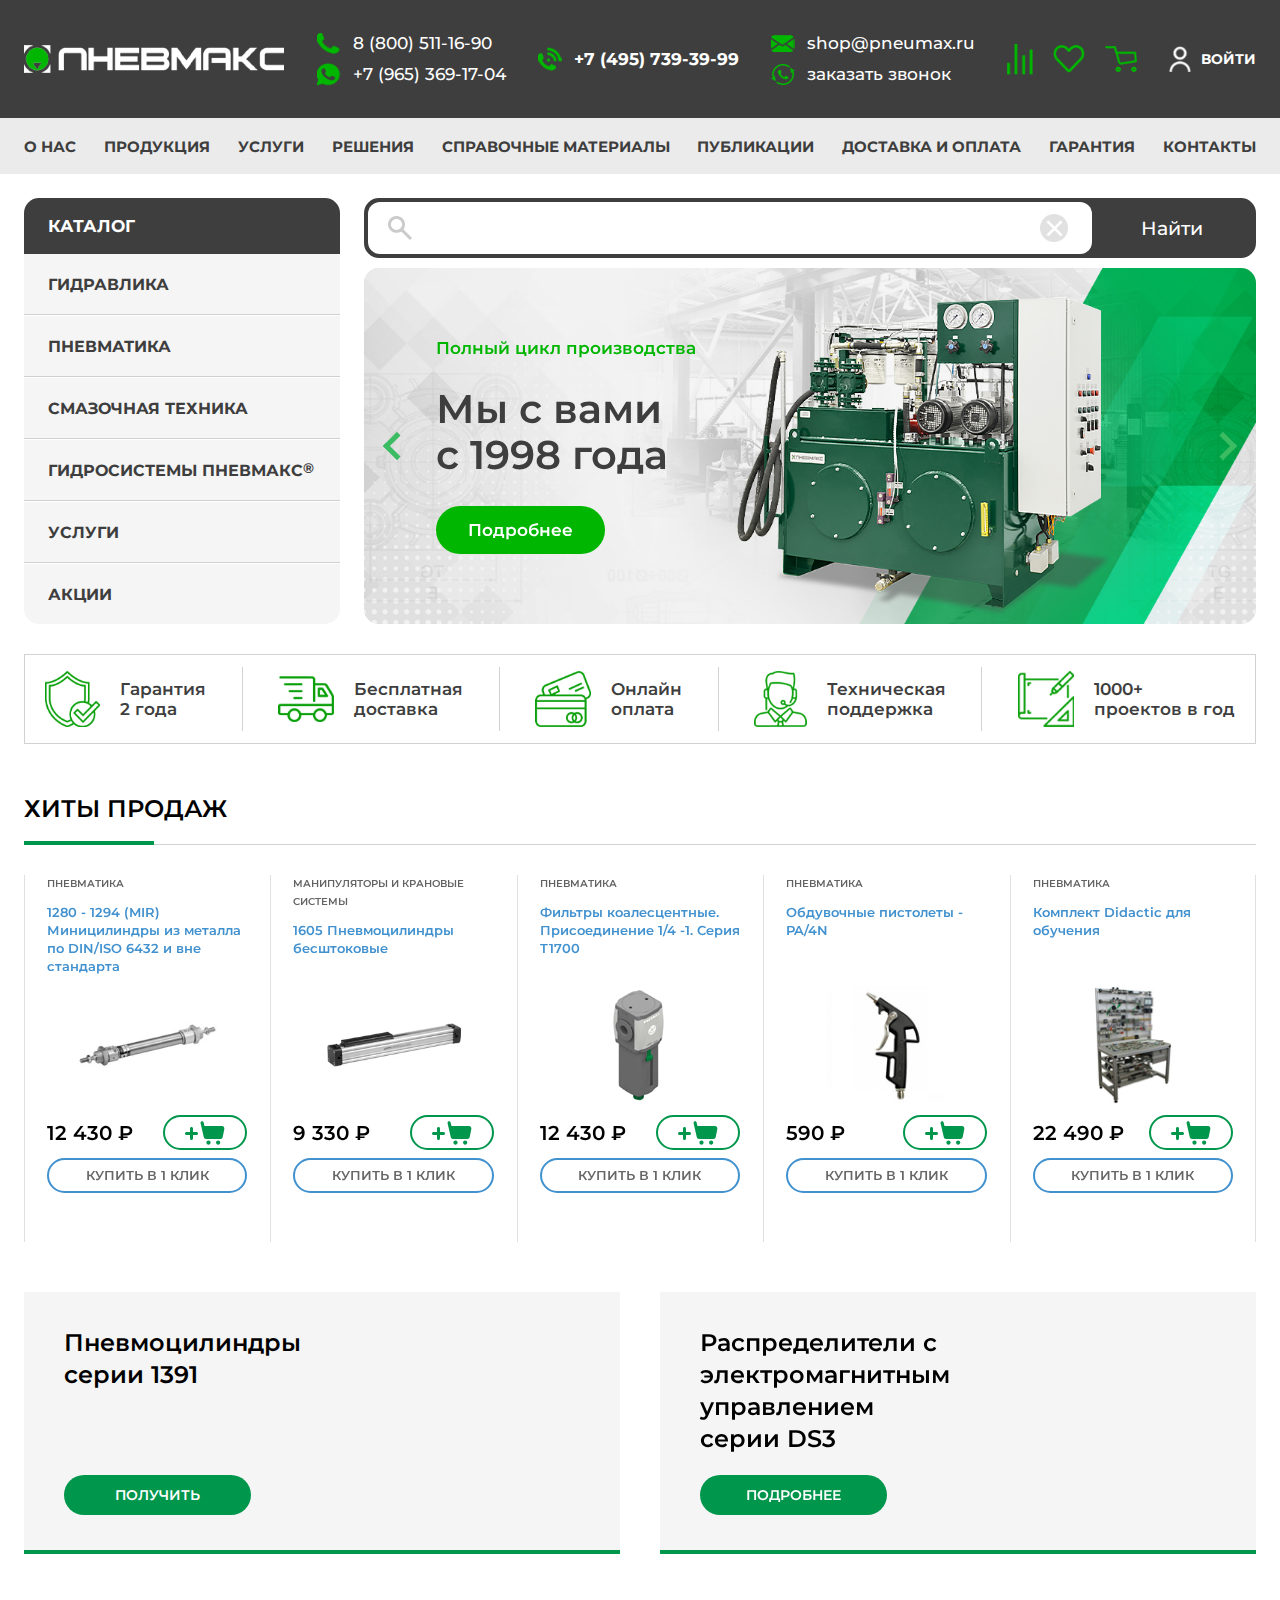
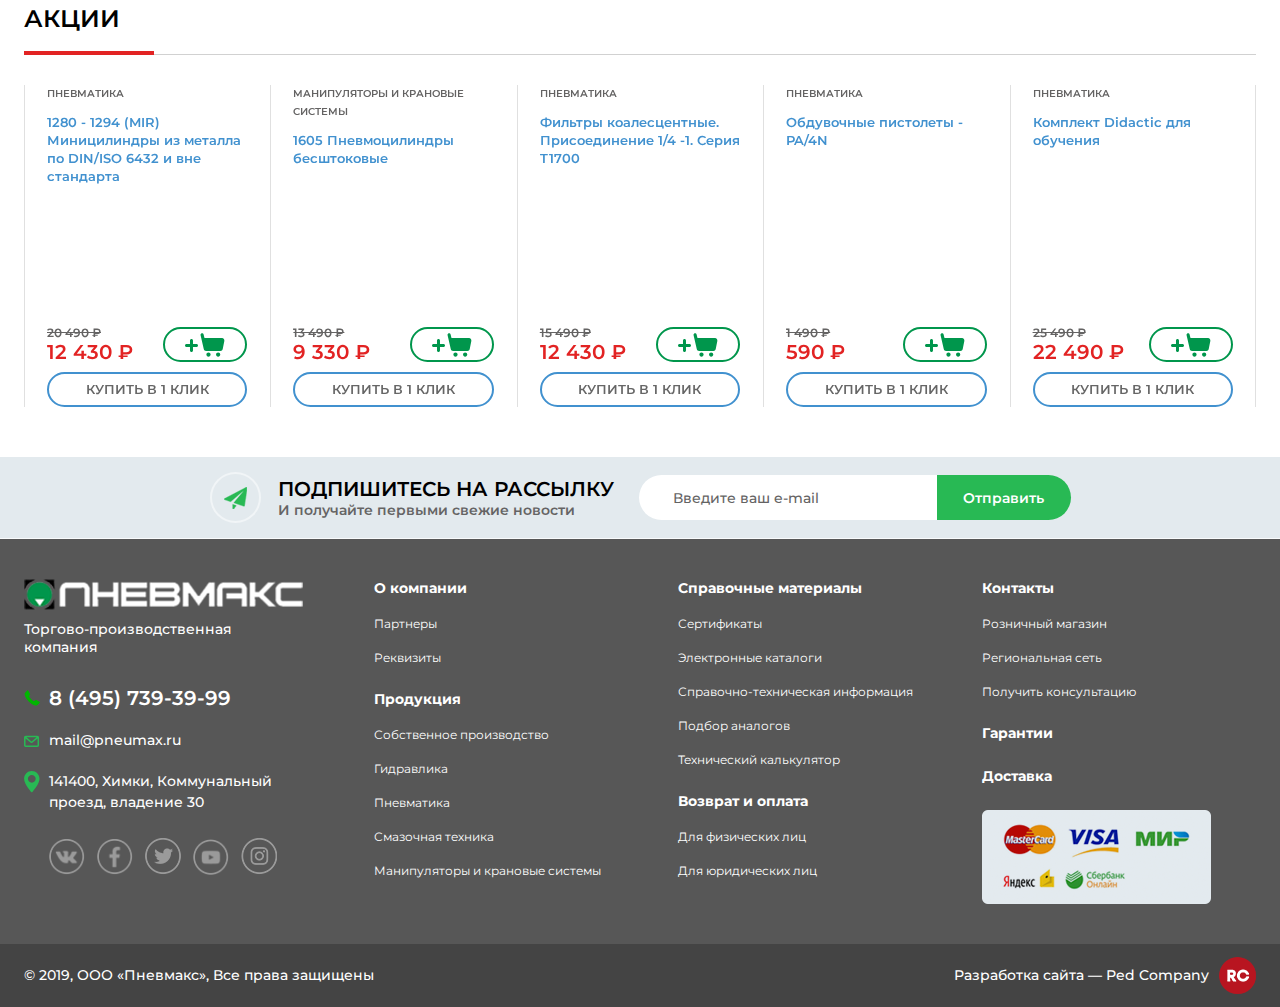
==== commit 63f6ef77: "Изменение ширины и шапки" ====
--- a/index.html
+++ b/index.html
@@ -19,9 +19,6 @@
 		<meta name="description" content="">
 		<meta name="keywords" content="">
 
-		<!-- Традиционная иконка сайта, размер 16x16, прозрачность поддерживается. Рекомендуемый формат: .ico или .png -->
-		<link rel="shortcut icon" href="images/favicon.ico">
-
 		<!-- Подключение шрифтов с гугла -->
 		<link href="https://fonts.googleapis.com/css?family=Montserrat:300,300i,400,400i,500,500i,600,600i,700,700i,800,800i,900,900i&display=swap" rel="stylesheet">
 
@@ -31,6 +28,8 @@
 		<link rel="stylesheet" href="css/ion.rangeSlider.css">
 		<link rel="stylesheet" href="css/styles.css">
 
+		<link rel="stylesheet" href="css/response_1899.css" media="(max-width: 1899px)">
+		<link rel="stylesheet" href="css/response_1439.css" media="(max-width: 1439px)">
 		<link rel="stylesheet" href="css/response_1279.css" media="(max-width: 1279px)">
 		<link rel="stylesheet" href="css/response_1023.css" media="(max-width: 1023px)">
 		<link rel="stylesheet" href="css/response_767.css" media="(max-width: 767px)">
@@ -50,16 +49,26 @@
 							</a>
 						</div>
 
-
-						<a href="#login_modal" class="login_link modal_link">
-							<img src="images/ic_user.svg" alt="">
-						</a>
-
-
-						<a href="/" class="cart_link">
-							<span class="count">3</span>
-						</a>
-
+						<div class="links">
+							<a href="/" class="compare_link">
+								<img src="images/ic_compare.png" alt="">
+							</a>
+
+							<a href="/" class="favorite_link">
+								<img src="images/ic_favorite.png" alt="">
+							</a>
+
+							<a href="/" class="cart_link">
+								<img src="images/ic_cart.png" alt="">
+							</a>
+						</div>
+
+						<div class="account">
+							<a href="#login_modal" class="login_link modal_link">
+								<img src="images/ic_user.png" alt="">
+								<span>Войти</span>
+							</a>
+						</div>
 
 						<a href="#" class="mob_menu_link">
 							<span></span>
@@ -73,63 +82,70 @@
 				<header>
 					<div class="info">
 						<div class="cont flex">
-
-							<div class="logo">
-								<a href="/">
-									<img src="images/logo.png" alt="">
-									<div class="slogan">Интернет-магазин</div>
-								</a>
-							</div>
-
-
-							<div class="search">
-								<form action="">
-									<input type="text" name="" value="" placeholder="Поиск" class="input">
-									<button type="submit" class="submit_btn"></button>
-								</form>
-							</div>
-
+							<a href="/" class="logo">
+								<img src="images/logo.png" alt="">
+							</a>
 
 							<div class="contacts">
 								<div class="phone">
-									<a href="tel:84957393999">8 (495) 739-39-99</a>
-								</div>
-
+									<div class="icon"><img src="images/ic_phone.png" alt=""></div>
+									<a href="tel:88005111690">8 (800) 511-16-90</a>
+								</div>
+
+								<div class="phone">
+									<div class="icon"><img src="images/ic_whatsapp.png" alt=""></div>
+									<a href="tel:+79653691704">+7 (965) 369-17-04</a>
+								</div>
+							</div>
+
+							<div class="contacts">
+								<div class="phone">
+									<div class="icon"><img src="images/ic_phone2.png" alt=""></div>
+									<a href="tel:+74957393999"><b>+7 (495) 739-39-99</b></a>
+								</div>
+							</div>
+
+							<div class="contacts">
 								<div class="email">
-									<a href="mailto:mail@pneumax.ru">mail@pneumax.ru</a>
-								</div>
-							</div>
-
+									<div class="icon"><img src="images/ic_email.png" alt=""></div>
+									<a href="mailto:shop@pneumax.ru">shop@pneumax.ru</a>
+								</div>
+
+								<div class="callback">
+									<div class="icon"><img src="images/ic_callback.png" alt=""></div>
+									<button class="btn">заказать звонок</button>
+								</div>
+							</div>
+
+							<div class="links">
+								<a href="/" class="compare_link">
+									<img src="images/ic_compare.png" alt="">
+								</a>
+
+								<a href="/" class="favorite_link">
+									<img src="images/ic_favorite.png" alt="">
+								</a>
+
+								<a href="/" class="cart_link">
+									<img src="images/ic_cart.png" alt="">
+								</a>
+							</div>
 
 							<div class="account">
 								<a href="#login_modal" class="login_link modal_link">
-									<div class="icon">
-										<img src="images/ic_user.svg" alt="">
-									</div>
-									Войти
+									<img src="images/ic_user.png" alt="">
+									<span>Войти</span>
 								</a>
 							</div>
-
-
-							<a href="/" class="cart_link">
-								<span class="count">3</span>
-							</a>
 						</div>
 					</div>
 
 
 					<div class="bottom">
 						<div class="cont">
-							<div class="logo">
-								<a href="/">
-									<img src="images/logo.png" alt="">
-								</a>
-							</div>
-
-
 							<nav class="menu flex">
 								<div class="item">
-									<a href="/">О компании</a>
+									<a href="/">О нас</a>
 								</div>
 
 								<div class="item">
@@ -137,6 +153,22 @@
 								</div>
 
 								<div class="item">
+									<a href="/">Услуги</a>
+								</div>
+
+								<div class="item">
+									<a href="/">Решения</a>
+								</div>
+
+								<div class="item">
+									<a href="/">Справочные материалы</a>
+								</div>
+
+								<div class="item">
+									<a href="/">Публикации</a>
+								</div>
+
+								<div class="item">
 									<a href="/">Доставка и оплата</a>
 								</div>
 
@@ -147,14 +179,7 @@
 								<div class="item">
 									<a href="/">Контакты</a>
 								</div>
-
-								<div class="item">
-									<a href="/" class="techn_portal">
-										<img src="images/ic_techn_portal.svg" alt="">Технический<br> портал
-									</a>
-								</div>
 							</nav>
-
 						</div>
 					</div>
 				</header>
@@ -169,12 +194,7 @@
 							<div class="cats">
 								<div class="modal_cont catalog">
 									<a href="#" class="mini_modal_link catalog_link" data-modal-id="#catalog_modal">
-										ПРОДУКЦИЯ
-										<div class="icon">
-											<span></span>
-											<span></span>
-											<span></span>
-										</div>
+										<span>Каталог</span>
 									</a>
 
 									<div class="mini_modal" id="catalog_modal">
@@ -330,78 +350,88 @@
 								</div>
 
 								<div class="items">
-									<div><a href="/">Собственное производство</a></div>
-									<div><a href="/">Пневматика</a></div>
-									<div><a href="/">Гидравлика</a></div>
-									<div><a href="/">Смазочная техника</a></div>
-									<div><a href="/">Манипуляторы и крановые системы</a></div>
+									<div><a href="/"><span>Гидравлика</span></a></div>
+									<div><a href="/"><span>Пневматика</span></a></div>
+									<div><a href="/"><span>Смазочная техника</span></a></div>
+									<div><a href="/"><span>Гидросистемы пневмакс<sup>®</sup></span></a></div>
+									<div><a href="/"><span>Услуги</span></a></div>
+									<div><a href="/"><span>Акции</span></a></div>
 								</div>
 							</div>
 						</aside>
 
 
 						<section class="content">
+							<div class="search">
+								<form action="">
+									<div class="field">
+										<img src="images/ic_search.png" alt="" class="icon">
+
+										<input type="text" name="" value="" class="input">
+
+										<button type="button" class="clear_btn">
+											<img src="images/ic_clear.png" alt="">
+										</button>
+									</div>
+
+									<button type="submit" class="submit_btn">Найти</button>
+								</form>
+							</div>
+
 							<section class="main_slider">
 								<div class="slider owl-carousel">
 									<div class="slide">
 										<div class="info">
-											<div class="sub_title">Специальное предложение</div>
-
-											<div class="title">Продукция собственного производства</div>
-
-											<a href="/" class="link">Посмотреть каталог</a>
-										</div>
-
-										<div class="img">
-											<img data-src="images/tmp/main_slider_img.jpg" alt="" class="lozad">
-										</div>
-									</div>
-
+											<div class="sub_title">Полный цикл производства</div>
+
+											<div class="title">Мы с вами<br> с 1998 года</div>
+
+											<a href="/" class="link">Подробнее</a>
+										</div>
+
+										<img data-src="images/tmp/main_slider_img.jpg" alt="" class="bg lozad">
+									</div>
 
 									<div class="slide">
 										<div class="info">
-											<div class="sub_title">Специальное предложение</div>
-
-											<div class="title">Продукция собственного производства</div>
-
-											<a href="/" class="link">Посмотреть каталог</a>
-										</div>
-
-										<div class="img">
-											<img data-src="images/tmp/main_slider_img.jpg" alt="" class="lozad">
-										</div>
-									</div>
-								</div>
-
-								<div class="bg lozad" data-background-image="images/bg_main_slider.jpg"></div>
+											<div class="sub_title">Полный цикл производства</div>
+
+											<div class="title">Мы с вами<br> с 1998 года</div>
+
+											<a href="/" class="link">Подробнее</a>
+										</div>
+
+										<img data-src="images/tmp/main_slider_img.jpg" alt="" class="bg lozad">
+									</div>
+								</div>
 							</section>
 						</section>
-
 					</div>
 				</section>
 
 
 				<section class="advantages block">
 					<div class="cont">
-
 						<div class="flex">
 							<div class="item">
 								<div class="icon">
 									<img data-src="images/ic_advantage1.png" alt="" class="lozad">
 								</div>
 
-								<div class="name">Гарантия<br> на все товары</div>
-							</div>
-
+								<div class="name">Гарантия<br> 2 года</div>
+							</div>
+
+							<div class="sep"></div>
 
 							<div class="item">
 								<div class="icon">
 									<img data-src="images/ic_advantage2.png" alt="" class="lozad">
 								</div>
 
-								<div class="name">Быстрая<br> Доставка</div>
-							</div>
-
+								<div class="name">Бесплатная<br> доставка</div>
+							</div>
+
+							<div class="sep"></div>
 
 							<div class="item">
 								<div class="icon">
@@ -411,16 +441,26 @@
 								<div class="name">Онлайн<br> оплата</div>
 							</div>
 
+							<div class="sep"></div>
 
 							<div class="item">
 								<div class="icon">
 									<img data-src="images/ic_advantage4.png" alt="" class="lozad">
 								</div>
 
-								<div class="name">техническая<br> поддержка</div>
-							</div>
-						</div>
-
+								<div class="name">Техническая<br> поддержка</div>
+							</div>
+
+							<div class="sep"></div>
+
+							<div class="item">
+								<div class="icon">
+									<img data-src="images/ic_advantage5.png" alt="" class="lozad">
+								</div>
+
+								<div class="name">1000+<br> проектов в год</div>
+							</div>
+						</div>
 					</div>
 				</section>
 
--- a/css/styles.css
+++ b/css/styles.css
@@ -1,6589 +1,6469 @@
-*-{-    box-sizing: border-box;-    margin: 0;-    padding: 0;-}--*:before,-*:after-{-    box-sizing: border-box;-}--img-{-    border: none;-}--textarea-{-    overflow: auto;-}--input,-textarea,-input:active,-textarea:active-{-    -webkit-border-radius: 0;-            border-radius: 0;-         outline: none transparent !important;-    box-shadow: none;--    -webkit-appearance: none;-            appearance: none;-    -moz-outline: none !important;-}--input[type=submit],-button[type=submit],-input[type=reset],-button[type=reset]-{-    -webkit-border-radius: 0;--    -webkit-appearance: none;-}--:focus-{-    outline: none;-}--:hover,-:active-{-    -webkit-tap-highlight-color: rgba(0,0,0,0);-    -webkit-touch-callout: none;-}---::-ms-clear-{-    display: none;-}----/*----------------    Main styles----------------*/-:root-{-    --bg: #fff;-    --aside_width: 290px;-    --aside_big_width: 320px;-    --scroll_width: 17px;-    --text_color: #000;-    --font_size: 14px;-    --font_size_title: 24px;-    --font_family: 'Montserrat', 'Arial', sans-serif;-}----.clear-{-    clear: both;-}---.left-{-    float: left;-}---.right-{-    float: right;-}----html-{-    height: 100%;--    background: var(--bg);--    -webkit-font-smoothing: antialiased;-    -moz-osx-font-smoothing: grayscale;-        -ms-text-size-adjust: 100%;-    -webkit-text-size-adjust: 100%;-}---body-{-    color: var(--text_color);-    font-family: var(--font_family);-    font-size: var(--font_size);--    height: 100%;--    transition: opacity .2s linear;--    -webkit-tap-highlight-color: transparent;-    -webkit-touch-callout: none;-    -webkit-overflow-scrolling: touch;-    text-rendering: optimizeLegibility;-    text-decoration-skip: objects;-}--body.show-{-    opacity: 1 !important;-}---.wrap-{-    display: flex;-    overflow: hidden;-    flex-direction: column;--    min-height: 100%;-}---.main-{-    position: relative;--    flex: 1 0 auto;-}---.cont-{-    position: relative;--    width: 100%;-    max-width: 1320px;-    margin: 0 auto;-    padding: 0 20px;-}----.compensate-for-scrollbar-{-    margin-right: var(--scroll_width) !important;-}--.compensate-for-scrollbar header.fixed-{-    padding-right: var(--scroll_width) !important;-}----.lozad-{-    transition: .5s linear;--    opacity: 0;-}--.lozad.loaded-{-    opacity: 1;-}----.flex-{-    display: flex;--    justify-content: flex-start;-    align-items: flex-start;-    align-content: flex-start;-    flex-wrap: wrap;-}----.page_content-{-    margin-bottom: 50px;-}--.page_content .content,-.page_content aside-{-    margin-bottom: 0;-}----.breadcrumbs-{-    color: #999;-    font-size: 11px;-    font-weight: 500;--    margin-bottom: 40px;-    padding-bottom: 20px;--    border-bottom: 1px solid #e5e5e5;-}--.breadcrumbs a-{-    color: #999;--    transition: .2s linear;-    white-space: nowrap;-    text-decoration: none;-}--.breadcrumbs a:hover-{-    color: var(--text_color);-}--.breadcrumbs .sep-{-    position: relative;-    top: -1px;--    display: inline-block;--    width: 5px;-    height: 5px;-    margin: 0 8px;--    vertical-align: middle;--    border-radius: 50%;-    background: #01964d;-}----.page_title-{-    font-size: var(--font_size_title);-    font-weight: 600;-    line-height: 30px;--    margin-bottom: 30px;--    text-transform: uppercase;-}--.page_title.center-{-    text-align: center;-}----.content_flex.flex,-.content_flex > .cont.flex-{-    position: relative;--    justify-content: space-between;-    align-items: stretch;-    align-content: stretch;-}--.content_flex .content-{-    position: relative;--    width: calc(100% - var(--aside_width) - 33px);-}--.content_flex aside.big + .content-{-    position: relative;--    width: calc(100% - var(--aside_big_width) - 40px);-}--.content_flex .content > :first-child-{-    margin-top: 0;-}--.content_flex .content > :last-child-{-    margin-bottom: 0;-}----.block-{-    margin-bottom: 40px;-}----.block_head-{-    position: relative;--    margin-bottom: 30px;-}--.block_head.center-{-    text-align: center;-}--.block_head .title-{-    font-size: var(--font_size_title);-    font-weight: 600;-    line-height: 30px;--    position: relative;--    padding-bottom: 20px;--    text-transform: uppercase;--    border-bottom: 1px solid #d1d1d1;-}--.block_head .title:after-{-    position: absolute;-    bottom: -1px;-    left: 0;--    display: block;--    width: 130px;-    max-width: 100%;-    height: 4px;--    content: '';--    background: #00964c;-}--.block_head .title.red:after-{-    background: #e22323;-}---.block_head .view-{-    position: absolute;-    top: 0;-    right: 0;--    display: flex;--    margin-left: auto;--    justify-content: flex-start;-    align-items: center;-    align-content: center;-    flex-wrap: nowrap;-}--.block_head .view button-{-    position: relative;--    display: flex;--    width: 47px;-    height: 33px;--    cursor: pointer;-    transition: .2s linear;--    border: 1px solid #e0e0e0;-    background: #fff;--    justify-content: center;-    align-items: center;-    align-content: center;-    flex-wrap: wrap;-}--.block_head .view button + button-{-    margin-left: -1px;-}--.block_head .view button.grid_link-{-    padding: 6px 10px 3px 7px;-}--.block_head .view button.list_link-{-    padding: 7px 13px;-}--.block_head .view button.grid_link *-{-    display: block;--    width: 7px;-    height: 7px;-    margin-bottom: 3px;-    margin-left: 3px;--    transition: background .2s linear;--    background: #00964c;-}--.block_head .view button.list_link *-{-    display: block;--    width: 100%;-    height: 4px;--    transition: background .2s linear;--    background: #00964c;-}--.block_head .view button.list_link * + *-{-    margin-top: 3px;-}--.block_head .view button.active-{-    z-index: 5;--    border-color: #00964c;-    background: #00964c;-}--.block_head .view button.active *-{-    background: #fff;-}----.form-{-    --form_border_color: #d1d1d1;-    --form_border_radius: 5px;-    --form_bg_color: #fff;-    --form_label_width: 222px;-    --form_focus_color: #00964c;-    --form_placeholder_color: #0b1110;-}---.form ::-webkit-input-placeholder-{-    color: var(--form_placeholder_color);-}--.form :-moz-placeholder-{-    color: var(--form_placeholder_color);-}--.form :-ms-input-placeholder-{-    color: var(--form_placeholder_color);-}---.form .line-{-    position: relative;--    margin-bottom: 25px;-}--.form .line.flex-{-    justify-content: flex-end;-}--.form .line.flex .label-{-    display: flex;--    width: var(--form_label_width);-    max-width: 100%;-    min-height: 42px;-    margin: 0;-    padding-right: 15px;--    justify-content: flex-start;-    align-items: center;-    align-content: center;-    flex-wrap: wrap;-}--.form .line.flex .field-{-    width: calc(100% - var(--form_label_width));-}---.form .label-{-    color: #0b1110;-    font-size: 13px;-    font-weight: 500;--    margin-bottom: 10px;--    letter-spacing: .075em;-    text-transform: uppercase;-}---.form .recovery_link-{-    color: #00964c;-    font-size: 13px;-    font-weight: 500;--    position: absolute;-    top: 0;-    right: 0;--    display: inline-block;--    vertical-align: top;-    text-decoration: none;-}--.form .recovery_link:hover-{-    text-decoration: underline;-}---.form .field-{-    position: relative;-}--.form .field.flex > *-{-    width: 170px;-}--.form .field.flex > * + *-{-    margin-left: 23px;-}---.form .input-{-    color: #0b1110;-    font: var(--font_size) var(--font_family);--    display: block;--    width: 100%;-    height: 42px;-    padding: 0 65px 0 15px;--    transition: .2s linear;--    border: 1px solid var(--form_border_color);-    border-radius: var(--form_border_radius);-    background: var(--form_bg_color);-    background-position: calc(100% - 13px) 50%;-}---.form .input:focus-{-    border-color: var(--form_focus_color);-}--.form .input.success-{-    background: var(--form_bg_color) url(../images/ic_success.svg) calc(100% - 13px) 50% no-repeat;-}---.form .input:disabled,-.form input[type=checkbox]:disabled + label-{-    cursor: default;-    pointer-events: none;--    opacity: .5;-}---.form input[type=checkbox]-{-    display: none;-}--.form input[type=checkbox] + label-{-    font-size: 12px;-    font-weight: 500;-    line-height: 21px;--    position: relative;--    display: table-cell;--    min-height: 21px;-    padding-left: 38px;--    cursor: pointer;-    text-align: left;-    vertical-align: middle;-}--.form input[type=checkbox] + label:before-{-    position: absolute;-    top: 0;-    left: 0;--    display: block;--    width: 21px;-    height: 21px;--    content: '';-    transition: .2s linear;--    border-radius: 3px;-    background: #fff;-}--.form input[type=checkbox] + label:after-{-    position: absolute;-    top: 6px;-    left: 6px;--    display: block;--    width: 10px;-    height: 6px;--    content: '';-    transition: .2s linear;-    transform: rotate(-45deg);--    opacity: 0;-    border-bottom: 2px solid #00964c;-    border-left: 2px solid #00964c;-}--.form input[type=checkbox]:checked + label:after-{-    opacity: 1;-}---.form .type .field-{-    display: flex;--    justify-content: space-between;-    align-items: stretch;-    align-content: stretch;-    flex-wrap: wrap;-}--.form .type .field > *-{-    width: calc(50% - 2px);-}--.form .type input[type=radio]-{-    display: none;-}--.form .type label-{-    font-size: 14px;-    font-weight: 700;--    position: relative;--    display: flex;--    min-height: 80px;-    padding: 15px 20px 15px 69px;--    cursor: pointer;-    transition: .2s linear;-    letter-spacing: .075em;-    text-transform: uppercase;--    border: 2px solid #fff;-    background: #fff;--    justify-content: flex-start;-    align-items: center;-    align-content: center;-    flex-wrap: wrap;-}--.form .type label:before-{-    position: absolute;-    top: 50%;-    left: 26px;--    display: block;--    width: 22px;-    height: 22px;-    margin-top: -11px;--    content: '';--    border-radius: 50%;-    background: #f7f7f7;-    box-shadow: inset 0 1px 1px 0 rgba(0, 0, 0, .24);-}--.form .type input[type=radio]:checked + label-{-    border-color: #00964c;-}--.form .type input[type=radio]:checked + label:before-{-    background: #fff;-    box-shadow: inset 0 0 0 6px #00964c;-}---.form .submit-{-    padding-top: 15px;-}--.form .submit_btn-{-    color: #000;-    font: 700 14px/46px var(--font_family);--    display: inline-block;--    width: 100%;-    height: 50px;-    padding: 0 20px;--    cursor: pointer;-    transition: .2s linear;-    vertical-align: top;-    text-transform: uppercase;--    border: 2px solid #00964c;-    border-radius: 25px;-    background: none;-}--.form .submit_btn:hover-{-    color: #fff;--    background: #00964c;-}----.text_block-{-    font-weight: 500;-    line-height: 21px;-}--.text_block > :last-child,-.text_block blockquote > :last-child,-.text_block q > :last-child-{-    margin-bottom: 0 !important;-}--.text_block > :first-child-{-    margin-top: 0 !important;-}---.text_block h1-{-    font-size: 24px;-    font-weight: 600;-    line-height: 30px;--    margin-bottom: 30px;--    text-transform: uppercase;-}--.text_block * + h2-{-    margin-top: 40px;-}--.text_block .clear + h2-{-    margin-top: 30px;-}---.text_block h2-{-    font-size: 20px;-    font-weight: 600;-    line-height: 26px;--    margin-bottom: 20px;--    text-transform: uppercase;-}--.text_block h1 + h2-{-    margin-top: 0 !important;-}---.text_block p,-.text_block ul,-.text_block ol-{-    margin-bottom: 21px;-}---.text_block blockquote,-.text_block q-{-    font-style: italic;--    position: relative;--    display: block;--    width: 100%;-    margin: 30px 0;-    padding: 19px 29px;--    border: 1px solid #e5e5e5;-}--.text_block blockquote:before,-.text_block q:before-{-    position: absolute;-    top: -1px;-    left: -1px;--    display: block;--    width: 4px;-    height: calc(100% + 2px);--    content: '';--    background: #00964c;-}---.text_block ul li-{-    position: relative;--    display: block;--    padding-left: 20px;--    list-style-type: none;-}--.text_block ul li + li-{-    margin-top: 10px;-}--.text_block ul li:before-{-    position: absolute;-    top: 6px;-    left: 0;--    display: block;--    width: 9px;-    height: 9px;--    content: '';--    border-radius: 50%;-    background: #00964c;-}---.text_block ol-{-    counter-reset: li;-}--.text_block ol li-{-    position: relative;--    display: block;--    padding-left: 20px;--    list-style-type: none;-}--.text_block ol li + li-{-    margin-top: 10px;-}--.text_block ol li:before-{-    color: #00964c;-    font-weight: 700;--    position: absolute;-    top: 0;-    left: 0;--    content: counter(li)'.';-    counter-increment: li;-}---.text_block a-{-    color: #00964c;-}--.text_block a:hover-{-    text-decoration: none;-}----.modal_cont-{-    position: relative;-}--.mini_modal-{-    position: absolute;-    z-index: 999;-    top: calc(100% + 30px);-    left: 0;--    visibility: hidden;--    transition: .2s linear;--    opacity: 0;-}--.mini_modal.active-{-    top: 100%;--    visibility: visible;--    opacity: 1;-}----.overlay-{-    position: fixed;-    z-index: 100;-    top: 0;-    left: 0;--    display: none;--    width: 100%;-    height: 100%;--    opacity: .68;-    background: #000;-}----/*----------------   Header----------------*/-.header_wrap-{-    margin-bottom: 20px;-}--header-{-    position: relative;-    z-index: 101;-    top: 0;-    left: 0;--    width: 100%;-    margin: 0;-}--header.absolute-{-    position: absolute;--    margin: 0;--    background: none;-}--header.fixed-{-    position: fixed;--    margin: 0;--    -webkit-animation: moveDown .5s;-            animation: moveDown .5s;--    background: #fff;-    box-shadow: 0 10px 30px rgba(0,0,0,.2);-}---header:before-{-    position: absolute;-    z-index: -1;-    top: 0;-    left: 0;--    display: block;--    width: 100%;-    height: calc(100% - 25px);--    content: '';--    background: #3e3e3e;-}----header .info-{-    margin-bottom: -51px;-    padding: 24px 0 0;-}--header .info .cont.flex-{-    flex-wrap: nowrap;-    justify-content: space-between;-}----header .logo-{-    position: relative;-    z-index: 9;--    display: flex;--    width: 265px;-    height: 120px;-    padding: 15px;--    background: #f2f2f2;--    justify-content: center;-    align-items: center;-    align-content: center;-    flex-wrap: wrap;-}--header .logo a,-header .logo img-{-    color: #111;-    font-size: 11px;-    font-weight: 600;--    display: block;--    max-width: 100%;--    text-decoration: none;-    text-transform: uppercase;-}--header .logo .slogan-{-    margin-top: 3px;-    padding-left: 26px;-}----header .search-{-    width: calc(100% - 811px);-    max-width: 100%;-    margin-right: auto;-    margin-left: 30px;-}--header .search form-{-    display: flex;--    justify-content: flex-start;-    align-items: center;-    align-content: center;-    flex-wrap: nowrap;-}--header .search form ::-webkit-input-placeholder-{-    color: #fff;-}--header .search form :-moz-placeholder-{-    color: #fff;-}--header .search form :-ms-input-placeholder-{-    color: #fff;-}--header .search .input-{-    color: #fff;-    font-family: var(--font_family);-    font-size: 12px;-    font-weight: 500;--    display: block;--    width: 100%;-    height: 43px;-    padding: 0 62px 0 24px;--    text-transform: uppercase;--    border: none;-    border-radius: 30px;-    background: #5e5e5e;-}--header .search .submit_btn-{-    position: relative;--    width: 63px;-    height: 43px;-    margin-left: -63px;--    cursor: pointer;--    border: none;-    background: url(../images/ic_search.svg) 50% no-repeat;-}----header .contacts-{-    margin-left: 40px;-}--header .contacts .phone-{-    color: #fff;-    font-size: 20px;-    font-weight: 600;-}--header .contacts .phone a-{-    color: #fff;--    display: inline-block;--    padding-left: 23px;--    vertical-align: top;-    white-space: nowrap;-    text-decoration: none;--    background: url(../images/ic_phone.svg) 0 50% no-repeat;-}---header .contacts .email-{-    color: #fff;-    font-size: 11px;-    font-weight: 600;--    margin-top: 5px;--    text-transform: uppercase;-}--header .contacts .email a-{-    color: #fff;--    display: inline-block;--    padding-left: 23px;--    vertical-align: top;-    white-space: nowrap;-    text-decoration: none;--    background: url(../images/ic_email.svg) 0 50% no-repeat;-}----header .account-{-    margin-left: 37px;-}---header .account .login_link-{-    color: #fff;-    font-size: 12px;-    font-weight: 500;--    display: flex;--    height: 43px;-    padding: 0 36px;--    transition: .2s linear;-    text-decoration: none;-    text-transform: uppercase;--    border-radius: 25px;-    background: rgba(221,221,221,.2);--    justify-content: center;-    align-items: center;-    align-content: center;-    flex-wrap: wrap;-}--header .account .login_link .icon-{-    display: flex;--    width: 26px;-    height: 26px;-    margin-right: 14px;-    padding: 5px;--    border-radius: 50%;-    background: #28b954;--    justify-content: center;-    align-items: center;-    align-content: center;-    flex-wrap: wrap;-}--header .account .login_link img-{-    display: block;--    max-width: 100%;-    max-height: 100%;-}--header .account .login_link:hover-{-    color: #3e3e3e;--    background: #ddd;-}---header .account .user_link-{-    color: #fff;-    font-size: 12px;-    font-weight: 500;--    display: flex;--    height: 43px;-    padding: 0 20px;--    transition: .2s linear;-    text-decoration: none;-    text-transform: uppercase;--    border-radius: 25px;-    background: rgba(221,221,221,.2);--    justify-content: center;-    align-items: center;-    align-content: center;-    flex-wrap: nowrap;-}--header .account .user_link .icon-{-    display: flex;--    width: 26px;-    height: 26px;-    margin-right: 14px;-    padding: 5px;--    border-radius: 50%;-    background: #494949;--    justify-content: center;-    align-items: center;-    align-content: center;-    flex-wrap: wrap;-}--header .account .user_link img-{-    display: block;--    max-width: 100%;-    max-height: 100%;-}--header .account .user_link .name-{-    overflow: hidden;--    max-width: 120px;--    white-space: nowrap;-    text-overflow: ellipsis;-}--header .account .user_link:hover-{-    color: #3e3e3e;--    background: #ddd;-}----header .cart_link-{-    color: #fff;--    position: relative;--    display: block;--    width: 56px;-    height: 43px;-    margin-left: 25px;--    text-decoration: none;--    background: url(../images/ic_cart.svg) 50% no-repeat;-}--header .cart_link .count-{-    font-size: 12px;-    font-weight: 700;-    line-height: 19px;--    position: absolute;-    top: 2px;-    right: 1px;--    display: block;--    width: 19px;-    height: 19px;--    text-align: center;--    border-radius: 50%;-    background: #e22323;-}----header .bottom-{-    margin-bottom: -25px;-}---header .bottom .logo-{-    position: absolute;-    top: 0;-    left: 20px;--    display: none;--    width: 220px;-    height: 51px;-    padding: 0;--    background: none;-}--header .bottom .logo a-{-    display: flex;--    height: 51px;--    text-decoration: none;--    justify-content: center;-    align-items: center;-    align-content: center;-    flex-wrap: wrap;-}--header .bottom .logo img-{-    width: auto;-    height: 19px;-}---header .menu-{-    position: relative;--    display: table;--    width: 100%;-    padding-left: 265px;--    background: #f2f2f2;-}--header .menu .item-{-    position: relative;--    display: table-cell;--    vertical-align: top;-}--header .menu .item > a-{-    color: #3e3e3e;-    font-size: 13px;-    font-weight: 700;-    line-height: normal;--    position: relative;--    display: flex;--    height: 51px;-    padding: 0 30px;--    transition: .2s linear;-    text-align: center;-    white-space: nowrap;-    text-decoration: none;-    text-transform: uppercase;--    justify-content: center;-    align-items: center;-    align-content: center;-    flex-wrap: nowrap;-}--header .menu .item:hover > a,-header .menu .item > a.active-{-    color: #fff;--    background: #28b954;-}---header .menu .item > a.techn_portal-{-    color: #fff;-    font-size: 12px;-    font-weight: 500;--    text-align: left;--    border-left: 1px solid #f2f2f2;-    background: #28b954;--    flex-wrap: nowrap;-}--header .menu .item > a.techn_portal img-{-    display: block;--    margin-right: 12px;-}----header.fixed:before,-header.fixed .info-{-    display: none;-}--header.fixed .bottom-{-    margin: 0;-}--header.fixed .menu-{-    background: none;-}--header.fixed .bottom .logo-{-    display: block;-}---@-webkit-keyframes moveDown-{-    0%-    {-        -webkit-transform: translateY(-51px);-                transform: translateY(-51px);-    }-}-@-moz-keyframes moveDown-{-    0%-    {-        -webkit-transform: translateY(-51px);-                transform: translateY(-51px);-    }-}-@keyframes moveDown-{-    0%-    {-        -webkit-transform: translateY(-51px);-                transform: translateY(-51px);-    }-}----.mob_header-{-    position: relative;-    z-index: 99;--    display: none;--    margin-bottom: 20px;-    padding: 20px 0;--    box-shadow: 0 10px 30px rgba(0,0,0,.2);-}--.mob_header .cont-{-    display: flex;--    justify-content: space-between;-    align-items: center;-    align-content: center;-    flex-wrap: wrap;-}---.mob_header .logo-{-    margin-right: auto;-}--.mob_header .logo a,-.mob_header .logo img-{-    display: block;--    max-width: 100%;--    text-decoration: none;-}---.mob_header .login_link-{-    display: flex;--    width: 30px;-    height: 30px;-    padding: 5px;--    border-radius: 50%;-    background: #28b954;--    justify-content: center;-    align-items: center;-    align-content: center;-    flex-wrap: wrap;-}--.mob_header .login_link img-{-    display: block;--    max-width: 100%;-    max-height: 100%;-}---.mob_header .user_link-{-    display: flex;--    width: 30px;-    height: 30px;-    padding: 5px;--    border-radius: 50%;-    background: #494949;--    justify-content: center;-    align-items: center;-    align-content: center;-    flex-wrap: wrap;-}--.mob_header .user_link img-{-    display: block;--    max-width: 100%;-    max-height: 100%;-}----.mob_header .cart_link-{-    color: #fff;--    position: relative;--    display: block;--    width: 30px;-    height: 30px;-    margin-left: 25px;--    text-decoration: none;--    background: url(../images/ic_cart.svg) 50%/27px auto no-repeat;-}--.mob_header .cart_link .count-{-    font-size: 10px;-    font-weight: 700;-    line-height: 16px;--    position: absolute;-    top: -2px;-    right: -4px;--    display: block;--    width: 16px;-    height: 16px;--    text-align: center;--    border-radius: 50%;-    background: #e22323;-}---.mob_header .mob_menu_link-{-    display: block;--    width: 60px;-    height: 18px;-    margin-right: -15px;-    margin-left: 10px;-    padding: 0 15px;-}--.mob_header .mob_menu_link span-{-    position: relative;--    display: block;--    width: 100%;-    height: 2px;--    transition: .2s linear;--    background: #030303;-}--.mob_header .mob_menu_link span + span-{-    margin-top: 6px;-}--.mob_header .mob_menu_link.active span:nth-child(2)-{-    opacity: 0;-}--.mob_header .mob_menu_link.active span:nth-child(1)-{-    top: 8px;--    transform: rotate(45deg);-}--.mob_header .mob_menu_link.active span:nth-child(3)-{-    top: -8px;--    transform: rotate(-45deg);-}----/*----------------   Sidebar----------------*/-aside-{-    width: var(--aside_width);-    max-width: 100%;-}--aside.big-{-    width: var(--aside_big_width);-}--aside > * + *-{-    margin-top: 30px;-}----aside .cats .catalog-{-    position: static;-}--aside .cats .catalog_link-{-    color: #fff;-    font-size: 16px;-    font-weight: 700;-    line-height: 20px;--    position: relative;-    z-index: 100;--    display: flex;--    min-height: 60px;-    padding: 15px 71px 15px 20px;--    text-decoration: none;-    text-transform: uppercase;--    background: #3e3e3e;--    justify-content: flex-start;-    align-items: center;-    align-content: center;-    flex-wrap: wrap;-}--aside .cats .catalog_link .icon-{-    position: absolute;-    top: 50%;-    right: 27px;--    display: block;--    width: 24px;-    height: 17px;-    margin-top: -9px;-}--aside .cats .catalog_link .icon span-{-    display: block;--    width: 100%;-    height: 4px;--    background: #fff;-}--aside .cats .catalog_link .icon span + span-{-    margin-top: 4px;-}---aside .cats #catalog_modal-{-    z-index: 99;-    top: 0;-    left: 320px;--    overflow: hidden;--    width: calc(100% - 320px);--    background: #fff;-    box-shadow: 0 5px 32px 0 rgba(0, 0, 0, .21);-}--.cont.flex aside .cats #catalog_modal-{-    left: 340px;--    width: calc(100% - 360px);-}--aside .cats #catalog_modal .cats_wall-{-    margin: -1px;-}---aside .cats #catalog_modal2-{-    z-index: 99;-    top: 0;-    left: 320px;--    overflow: hidden;--    width: calc(100% - 489px);-    min-height: 379px;--    border-top: 1px solid #00964c;-    border-bottom: 1px solid #00964c;-    background: #fff url(../images/bg_cats_list.png) calc(100% - 38px) calc(100% - 36px) no-repeat;-    box-shadow: 0 5px 32px 0 rgba(0, 0, 0, .21);-}--.cont.flex aside .cats #catalog_modal2-{-    left: 340px;--    width: calc(100% - 360px);-}--aside .cats #catalog_modal2:before,-aside .cats #catalog_modal2:after-{-    position: absolute;-    z-index: -1;-    top: 0;-    left: 33.333%;--    display: block;--    width: 100px;-    height: 100%;--    content: '';-    pointer-events: none;--    background: url(../images/sh_cats_list.png) 0 0 repeat-y;-}--aside .cats #catalog_modal2:after-{-    left: 66.666%;-}--aside .cats #catalog_modal2 .cats_list-{-    margin-bottom: -25px;-    padding: 27px 33px;--    column-count: 3;-    column-gap: 66px;-}--aside .cats #catalog_modal2 .cats_list > *-{-    padding-bottom: 25px;--    --webkit-column-break-inside: avoid;-    page-break-inside: avoid;-    break-inside: avoid;-}--aside .cats #catalog_modal2 .cats_list a-{-    color: #000;-    font-size: 13px;-    font-weight: 600;-    line-height: 16px;--    display: inline-block;--    transition: .2s linear;-    vertical-align: top;-    text-decoration: none;-}--aside .cats #catalog_modal2 .cats_list a span-{-    display: inline;--    transition: .2s linear;--    border-bottom: 2px solid transparent;-}--aside .cats #catalog_modal2 .cats_list a:hover-{-    color: #00964c;-}--aside .cats #catalog_modal2 .cats_list a:hover span-{-    border-color: #000;-}---aside .cats .items-{-    position: relative;-    z-index: 100;-}--aside .cats .items a-{-    color: #000;-    font-size: 13px;-    font-weight: 600;-    line-height: 20px;--    position: relative;--    display: flex;--    min-height: 62px;-    padding: 15px 53px 15px 20px;--    transition: .2s linear;-    text-decoration: none;-    text-transform: uppercase;--    border-bottom: 1px solid #d1d1d1;-    background: #f5f5f5;--    justify-content: flex-start;-    align-items: center;-    align-content: center;-    flex-wrap: wrap;-}--aside .cats .items a:after-{-    position: absolute;-    top: 50%;-    right: 24px;--    display: block;--    width: 10px;-    height: 10px;-    margin-top: -5px;--    content: '';-    transform: rotate(-45deg);--    border-right: 3px solid #00964c;-    border-bottom: 3px solid #00964c;-}--aside .cats .items a:hover-{-    background: #fff;-}----aside .links-{-    background: #f5f5f5;-}--aside .links a-{-    color: #000;-    font-size: 13px;-    font-weight: 600;-    line-height: 24px;--    display: flex;--    min-height: 63px;-    padding: 18px 20px;--    transition: .2s linear;-    text-decoration: none;-    text-transform: uppercase;--    border: 1px solid #d1d1d1;--    justify-content: flex-start;-    align-items: center;-    align-content: center;-    flex-wrap: wrap;-}--aside .links > * + *-{-    margin-top: -1px;-}--aside .links a:hover,-aside .links a.active-{-    color: #00964c;-}----aside .lk_menu-{-    padding: 15px 0;-}--aside .lk_menu a-{-    min-height: 60px;-    padding-right: 32px;-    padding-left: 32px;--    border: none;-}----aside .filter-{-    border-top: 2px solid #00964c;-    background: #f5f5f5;-}--aside .filter .title-{-    font-size: 16px;-    font-weight: 700;-    line-height: 20px;--    padding: 20px;--    text-transform: uppercase;--    border-bottom: 1px solid #dcdcdc;-}---aside .filter .item-{-    border-bottom: 1px solid #dcdcdc;-}---aside .filter .name-{-    font-size: 13px;-    line-height: 17px;--    position: relative;--    display: flex;--    min-height: 39px;-    padding: 10px 30px 10px 48px;--    cursor: pointer;--    justify-content: flex-start;-    align-items: center;-    align-content: center;-    flex-wrap: wrap;-}--aside .filter .name .icon-{-    position: absolute;-    top: 50%;-    left: 19px;--    display: block;--    width: 20px;-    height: 20px;-    margin-top: -10px;--    transition: .2s linear;--    border-radius: 50%;-    background: #fff;-}--aside .filter .name .icon:before,-aside .filter .name .icon:after-{-    position: absolute;-    top: 0;-    right: 0;-    bottom: 0;-    left: 0;--    display: block;--    width: 10px;-    height: 2px;-    margin: auto;--    content: '';-    transition: .2s linear;--    background: #00964c;-}--aside .filter .name .icon:after-{-    width: 2px;-    height: 10px;-}---aside .filter .name.active .icon-{-    background: #00964c;-}--aside .filter .name.active .icon:before,-aside .filter .name.active .icon:after-{-    background: #fff;-}--aside .filter .name.active .icon:after-{-    opacity: 0;-}---aside .filter .data-{-    display: none;--    padding: 15px 30px 15px 48px;--    border-top: 1px solid #dcdcdc;-    background: #eee;-}---aside .filter .line + .line-{-    margin-top: 15px;-}---aside .filter input[type=checkbox]-{-    display: none;-}--aside .filter input[type=checkbox] + label-{-    font-size: 13px;-    line-height: 16px;--    position: relative;--    display: table-cell;--    min-height: 16px;-    padding-left: 24px;--    cursor: pointer;-    text-align: left;-    vertical-align: middle;-}--aside .filter input[type=checkbox] + label:before-{-    position: absolute;-    top: 0;-    left: 0;--    display: block;--    width: 16px;-    height: 16px;--    content: '';-    transition: .2s linear;--    border: 1px solid #d1d1d1;-    border-radius: 3px;-    background: #fff;-}--aside .filter input[type=checkbox] + label:after-{-    position: absolute;-    top: 4px;-    left: 4px;--    display: block;--    width: 9px;-    height: 5px;--    content: '';-    transition: .2s linear;-    transform: rotate(-45deg);--    opacity: 0;-    border-bottom: 2px solid #fff;-    border-left: 2px solid #fff;-}--aside .filter input[type=checkbox]:checked + label:before-{-    border-color: #00964c;-    background: #00964c;-}--aside .filter input[type=checkbox]:checked + label:after-{-    opacity: 1;-}---aside .filter .range .sep-{-    display: block;--    width: 14px;-    height: 1px;-    margin: 0 6px;--    background: #3f3f3f;--    align-self: center;-}--aside .filter .range .input-{-    font-family: var(--font_family);-    font-size: 13px;--    display: block;--    width: 46px;-    height: 22px;--    text-align: center;--    border: 1px solid #d1d1d1;-    border-radius: 2px;-    background: #fff;-}---aside .filter .label_content-{-    display: none;--    margin-top: 15px;-    padding-left: 24px;-}--aside .filter input[type=checkbox]:checked ~ .label_content-{-    display: block;-}----/*----------------   Main section----------------*/-.owl-carousel .slide-{-    display: none;-}--.owl-carousel,-.owl-loaded .slide,-.main_slider .slider .slide:first-child,-.product_info .images .slider .slide:first-child-{-    display: block !important;-}--.owl-carousel .slide .lozad-{-    transition: .2s linear;-}----.main_slider-{-    position: relative;--    width: calc(100% + 20px);-    margin-left: -20px;--    border-bottom: 1px solid #d1d1d1;-    background: #f5f5f5;-}--.main_slider:before,-.main_slider:after-{-    position: absolute;-    z-index: 10;-    bottom: -1px;-    left: 0;--    display: block;--    width: 64px;-    height: 4px;--    content: '';-    pointer-events: none;--    background: #00964c;-}--.main_slider:after-{-    right: 0;-    left: auto;-}----.main_slider .bg-{-    position: absolute;-    z-index: 1;-    top: 0;-    left: 0;--    width: 100%;-    height: 100%;--    background-repeat: no-repeat;-    background-position: 50% 50%;-    background-size: cover;-}---.main_slider .slider-{-    position: relative;-    z-index: 5;-}--.main_slider .slide-{-    position: relative;--    overflow: hidden;-}--.main_slider .slide .info-{-    position: relative;-    z-index: 3;--    display: flex;--    width: 625px;-    max-width: 100%;-    height: 378px;-    padding: 50px 77px;--    justify-content: flex-start;-    align-items: center;-    align-content: center;-    flex-wrap: wrap;-}--.main_slider .slide .sub_title-{-    color: #4191cf;-    font-size: 14px;-    font-weight: 600;-    line-height: 20px;--    margin-bottom: 30px;--    text-transform: uppercase;-}--.main_slider .slide .title-{-    color: #000;-    font-size: 34px;-    font-weight: 600;-    line-height: 40px;-}--.main_slider .slide .link-{-    color: #fff;-    font-size: 14px;-    font-weight: 600;-    line-height: 40px;--    display: inline-block;--    width: 300px;-    max-width: 100%;-    height: 40px;-    margin-top: 30px;-    padding: 0 20px;--    transition: .2s linear;-    text-align: center;-    vertical-align: top;-    text-decoration: none;-    text-transform: uppercase;--    border-radius: 25px;-    background: #00964c;-}--.main_slider .slide .link:hover-{-    background: #28b954;-}--.main_slider .slide .img-{-    position: absolute;-    z-index: 1;-    top: 0;-    right: 0;--    display: flex;--    width: 464px;-    max-width: 100%;-    height: 100%;-    padding: 10px;--    justify-content: center;-    align-items: center;-    align-content: center;-    flex-wrap: wrap;-}--.main_slider .slide .img img-{-    display: block;--    max-width: 100%;-    max-height: 100%;-}----.advantages-{-    margin-top: 20px;-}--.advantages .flex-{-    display: flex;--    padding: 18px 0;--    border: 1px solid #e0e0e0;--    justify-content: center;-    align-items: stretch;-    align-content: stretch;-    flex-wrap: wrap;-}--.advantages .item-{-    font-size: 16px;-    font-weight: 700;-    line-height: 20px;--    position: relative;--    display: flex;--    width: 25%;-    min-height: 67px;-    padding: 0 20px;--    text-transform: uppercase;--    justify-content: center;-    align-items: center;-    align-content: center;-    flex-wrap: nowrap;-}--.advantages .item + .item:before-{-    position: absolute;-    top: 0;-    left: 0;--    display: block;--    width: 1px;-    height: 100%;--    content: '';--    background: #e0e0e0;-}--.advantages .item .icon-{-    margin-right: 23px;-}--.advantages .item img-{-    display: block;-}----.products .block_head-{-    min-height: 33px;-}---.products .flex-{-    margin-bottom: -60px;--    --products_count: 5;-    align-items: stretch;-    align-content: stretch;-}--.products .flex > *-{-    width: calc(100% / var(--products_count));-    margin-bottom: 60px;-}---.products .flex .product_wrap-{-    -webkit-perspective: 1000px;-            perspective: 1000px;-}--.products .flex .product_wrap:hover .product-{-    -webkit-transform: rotateY(180deg);-            transform: rotateY(180deg);-}--.products .flex .product_wrap:hover .product .front-{-    transition: opacity .5s linear .3s;-    pointer-events: none;--    opacity: 0;-}--.products .flex .product_wrap:hover .product .back-{-    transition: opacity .5s linear;-    pointer-events: auto;--    opacity: 1;-}--.products .product_wrap .product .head:after-{-    right: auto;-    left: 0;--    -webkit-transform: rotateY(180deg);-            transform: rotateY(180deg);-}---.products .product-{-    position: relative;--    padding: 0 23px;--    transition: transform .8s;--    -webkit-transform-style: preserve-3d;-            transform-style: preserve-3d;-}--.products .product .front-{-    transition: opacity .2s linear;--    background: #fff;-}--.products .product .back-{-    position: absolute;-    z-index: 9;-    top: 0;-    left: 0;--    display: flex;-    flex-direction: column;--    width: 100%;-    height: 100%;-    padding: 0 23px;--    transition: opacity .5s linear .3s;-    -webkit-transform: rotateY(180deg);-            transform: rotateY(180deg);-    pointer-events: none;--    opacity: 0;-    background: #fff;-}--.products .product:before,-.products .flex > .product:nth-child(5n):after,-.products .flex > .product:last-child:after,-.products .flex .product_wrap:nth-child(5n) .product:after,-.products .flex .product_wrap:last-child .product:after-{-    position: absolute;-    top: 0;-    left: 0;--    display: block;--    width: 1px;-    height: 100%;--    content: '';-    transition: .2s linear;--    background: #e0e0e0;-}--.products .flex > .product:nth-child(5n):after,-.products .flex > .product:last-child:after,-.products .flex .product_wrap:nth-child(5n) .product:after,-.products .flex .product_wrap:last-child .product:after-{-    right: 0;-    left: auto;-}---.products .product .back:before,-.products .product .head:before-{-    position: absolute;-    z-index: -2;-    top: -20px;-    left: 0;--    display: block;-    visibility: hidden;--    width: 100%;-    height: calc(100% + 36px);--    content: '';-    transition: .2s linear;--    opacity: 0;-    border-top: 2px solid #636262;-    background: #fff;-    box-shadow: 0 1px 29px 0 rgba(0, 0, 0, .2);-}--.products .product .back:after,-.products .product .head:after-{-    position: absolute;-    z-index: -1;-    top: -20px;-    right: 0;--    visibility: hidden;--    width: 10px;-    height: 10px;--    content: '';-    transition: .2s linear;--    opacity: 0;-    border: 5px solid transparent;-    border-top-color: #636262;-    border-right-color: #636262;-}--.products .product .back:before-{-    height: calc(100% + 60px);-}--.products .product .back:before,-.products .product .back:after-{-    top: -30px;--    visibility: visible;--    opacity: 1;-}---.products .product .cat-{-    color: #646363;-    font-size: 10px;-    font-weight: 600;-    line-height: 18px;--    margin-bottom: 10px;--    text-transform: uppercase;-}--.products .product .cat a-{-    color: #646363;--    display: inline-block;--    vertical-align: top;-    text-decoration: none;-}--.products .product .cat a:hover-{-    text-decoration: underline;-}---.products .product .name-{-    color: #4191cf;-    font-size: 13px;-    font-weight: 600;-    line-height: 18px;-}--.products .product .name.list_name-{-    display: none;-}--.products .product .name a-{-    color: #4191cf;--    display: inline-block;--    vertical-align: top;-    text-decoration: none;-}--.products .product .name a:hover-{-    text-decoration: underline;-}---.products .product .thumb-{-    position: relative;--    margin: 10px 0;-    padding-bottom: 60%;-}--.products .product .thumb a-{-    position: absolute;-    top: 0;-    left: 0;--    display: flex;--    width: 100%;-    height: 100%;--    justify-content: center;-    align-items: center;-    align-content: center;-    flex-wrap: wrap;-}--.products .product .thumb img-{-    display: block;--    max-width: 100%;-    max-height: 100%;-}---.products .product .features-{-    font-size: 12px;-    font-weight: 600;--    margin-bottom: 30px;--    flex: 1 0 auto;-}--.products .product .features > *-{-    display: flex;--    justify-content: space-between;-    align-items: flex-start;-    align-content: flex-start;-    flex-wrap: nowrap;-}--.products .product .features > * + *-{-    margin-top: 15px;-    padding-top: 15px;--    border-top: 1px solid #e5e5e5;-}--.products .product .features > * > *-{-    padding-right: 5px;-}--.products .product .features .val-{-    font-weight: 500;--    margin-left: auto;-    padding-right: 0;-    padding-left: 5px;--    text-align: right;-}---.products .product .buy-{-    display: flex;--    justify-content: space-between;-    align-items: center;-    align-content: center;-    flex-wrap: wrap;-}---.products .product .price-{-    font-size: 20px;-    font-weight: 600;--    white-space: nowrap;-    text-transform: uppercase;-}--.products .product .price .old-{-    color: #646363;-    font-size: 12px;--    text-decoration: line-through;-}--.products .product .price .new-{-    color: #e22323;-}---.products .product .buy_link-{-    position: relative;--    display: block;--    width: 84px;-    height: 35px;--    transition: .2s linear;--    border: 2px solid #00964c;-    border-radius: 20px;-}--.products .product .buy_link:after-{-    position: absolute;-    top: 50%;-    left: 50%;--    display: block;--    width: 40px;-    height: 24px;-    margin-top: -12px;-    margin-left: -20px;--    content: '';--    background: url(../images/ic_buy_link.svg) 0 0 no-repeat;-}--.products .product .buy_link:hover-{-    background: #00964c;-}--.products .product .buy_link:hover:after-{-    background: url(../images/ic_buy_link_white.svg) 0 0 no-repeat;-}---.products .product .details-{-    color: #666;-    font-size: 10px;-    font-weight: 600;-    line-height: 33px;--    display: block;--    width: calc(50% - 5px);-    height: 35px;-    margin-top: 8px;--    transition: background .2s linear, color .2s linear;-    text-align: center;-    text-decoration: none;-    text-transform: uppercase;--    border: 2px solid #4191cf;-    border-radius: 20px;-}--.products .product .details:hover-{-    color: #fff;--    background: #4191cf;-}---.products .product .quike_buy_link-{-    color: #666;-    font-size: 13px;-    font-weight: 600;-    line-height: 31px;--    display: block;--    width: 100%;-    height: 35px;-    margin-top: 8px;--    transition: background .2s linear, color .2s linear;-    text-align: center;-    text-decoration: none;-    text-transform: uppercase;--    border: 2px solid #4191cf;-    border-radius: 20px;-}--.products .product .back .quike_buy_link-{-    font-size: 10px;-    line-height: 33px;--    width: calc(50% - 5px);-    margin-left: auto;-}--.products .product .quike_buy_link:hover-{-    color: #fff;--    background: #4191cf;-}---.products .product .status-{-    font-size: 13px;-    font-weight: 600;-    line-height: 18px;--    display: none;-}--.products .product .status span-{-    color: #00964c;-}---.products .flex > .product:hover:before,-.products .flex > .product:hover:after,-.products .flex > .product:hover + .product:before,-.products .flex .product_wrap:hover .product:before,-.products .flex .product_wrap:hover .product:after,-.products .flex .product_wrap:hover + .product_wrap .product:before-{-    opacity: 0;-}--.products .flex > .product:hover .head:before,-.products .flex > .product:hover .head:after,-.products .flex .product_wrap:hover .product .head:before,-.products .flex .product_wrap:hover .product .head:after-{-    visibility: visible;--    opacity: 1;-}----.content .products-{-    padding-bottom: 30px;--    border-bottom: 1px solid #e0e0e0;-}--.content .products .flex-{-    --products_count: 3;-}--.content .products .flex > .product:nth-child(5n):after,-.content .products .flex .product_wrap:nth-child(5n) .product:after-{-    display: none;-}--.content .products .flex > .product:nth-child(3n):after,-.content .products .flex .product_wrap:nth-child(3n) .product:after-{-    position: absolute;-    top: 0;-    left: 0;--    display: block;--    width: 1px;-    height: 100%;--    content: '';-    transition: .2s linear;--    background: #e0e0e0;-}--.content .products .flex > .product:nth-child(3n):after,-.content .products .flex .product_wrap:nth-child(3n) .product:after-{-    right: 0;-    left: auto;-}--.content .products .product,-.content .products .product .back-{-    padding: 0 30px;-}--.content .products .product .buy:before-{-    position: absolute;-    top: -31px;-    left: 0;--    display: block;--    width: 100%;-    height: 1px;--    content: '';-    pointer-events: none;--    background: #e0e0e0;-}--.content .products .product .head:before-{-    top: -30px;--    height: calc(100% + 60px);-}--.content .products .product .head:after-{-    top: -30px;-}----.products .list-{-    margin: -31px 0;-}--.products .list .product,-.content .products .list .product-{-    position: relative;--    display: flex;--    min-height: 142px;-    padding: 20px 20px 20px 159px;--    border: 1px solid #e0e0e0;--    justify-content: flex-start;-    align-items: center;-    align-content: center;-    flex-wrap: wrap;-}--.products .list .product:hover-{-    z-index: 9;-}--.products .list .product_wrap + .product_wrap-{-    margin-top: -1px;-}--.products .list .product:before,-.products .list .product .cat,-.products .list .product .back,-.content .products .list .product .buy:before-{-    display: none;-}--.content .products .list .product .head:before-{-    top: -1px;-    left: -1px;--    width: calc(100% + 2px);-    height: calc(100% + 2px);-}--.content .products .list .product .head:after-{-    top: 0;-    right: -1px;-    left: auto;--    transform: none;-}--.content .products .list .product .buy:before-{-    display: none;-}--.products .list .product .front-{-    width: 100%;-}--.products .list .product .front,-.products .list .product .back-{-    width: 100%;-    height: auto !important;-}--.products .list .product .thumb-{-    position: absolute;-    top: 0;-    left: 0;--    width: 159px;-    margin: 0;-    padding-bottom: 140px;-}--.products .list .product .thumb a-{-    padding: 20px;-}--.products .list .product .head-{-    height: auto !important;-    margin-bottom: 15px;-}--.products .list .product .name-{-    display: none;-}--.products .list .product .name.list_name-{-    display: block;-}--.products .list .product .buy-{-    justify-content: flex-start;-}--.products .list .product .price-{-    order: 1;-}--.products .list .product .quike_buy_link-{-    width: auto;-    margin-top: 0;-    margin-left: 20px;-    padding: 0 30px;--    order: 2;-}--.products .list .product .buy_link-{-    margin-left: 20px;--    order: 3;-}--.products .list .product .status-{-    display: block;--    margin-left: 20px;--    order: 4;-}----.banners .flex-{-    margin-bottom: calc(var(--banners_offset) * -1);-    margin-left: calc(var(--banners_offset) * -1);--    align-items: stretch;-    align-content: stretch;-    --banners_count: 2;-    --banners_offset: 40px;-}--.banners .flex > *-{-    width: calc((100% / var(--banners_count)) - var(--banners_offset));-    margin-bottom: var(--banners_offset);-    margin-left: var(--banners_offset);-}---.banners .banner-{-    color: #000;--    position: relative;--    display: flex;--    text-decoration: none;--    border-bottom: 4px solid #00964c;-    background: #f5f5f5;--    justify-content: space-between;-    align-items: flex-end;-    align-content: flex-end;-    flex-wrap: wrap;-}--.banners .banner .info-{-    position: relative;--    display: flex;-    flex-direction: column;--    width: 357px;-    max-width: calc(100% - 295px);-    height: 100%;-    padding: 35px 20px 35px 40px;-}--.banners .banner .title-{-    font-size: 24px;-    font-weight: 600;-    line-height: 32px;--    flex: 1 0 auto;-}--.banners .banner .link-{-    color: #fff;-    font-size: 14px;-    font-weight: 600;-    line-height: 40px;--    display: inline-block;--    width: 187px;-    max-width: 100%;-    height: 40px;-    margin-top: 20px;-    padding: 0 20px;--    transition: .2s linear;-    text-align: center;-    vertical-align: top;-    text-transform: uppercase;--    border-radius: 25px;-    background: #00964c;-}---.banners .banner .img-{-    display: flex;--    width: 295px;-    height: 249px;--    justify-content: center;-    align-items: flex-end;-    align-content: flex-end;-    flex-wrap: wrap;-}--.banners .banner .img img-{-    display: block;--    max-width: 100%;-    max-height: 100%;-}---.banners .banner:hover .info:before-{-    background: #00964c;-}--.banners .banner:hover .link-{-    background: #28b954;-}----.cats_wall .flex-{-    padding-bottom: 1px;-    padding-left: 1px;--    align-items: stretch;-    align-content: stretch;-    --cats_wall_count: 4;-}--.cats_wall .flex > *-{-    width: calc((100% / var(--cats_wall_count)) + 1px);-    margin-bottom: -1px;-    margin-left: -1px;-}---.cats_wall .cat-{-    color: #000;-    font-size: 14px;-    font-weight: 600;--    display: block;--    min-height: 191px;-    padding: 20px;--    text-align: center;-    text-decoration: none;--    border: 1px solid #e5e5e5;-}--.cats_wall .cat .thumb-{-    display: flex;--    height: 120px;-    margin-bottom: 10px;--    justify-content: center;-    align-items: center;-    align-content: center;-    flex-wrap: wrap;-}--.cats_wall .cat .thumb img-{-    display: block;--    max-width: 100%;-    max-height: 100%;-}--.cats_wall .cat:hover .name-{-    text-decoration: underline;-}----.return_info-{-    display: flex;--    justify-content: space-between;-    align-items: flex-start;-    align-content: flex-start;-    flex-wrap: wrap;-}--.return_info .text_block-{-    width: calc(100% - 277px);-}--.return_info .payments-{-    width: 239px;-    max-width: 100%;-    padding: 50px 20px;--    border: 1px solid #e7e7e7;-}--.return_info .payments > * + *-{-    margin-top: 50px;-}--.return_info .payments img-{-    display: block;--    max-width: 100%;-    margin: 0 auto;-}--.return_info .payments img.loaded-{-    height: auto !important;-}----.delivery_info-{-    display: flex;--    justify-content: space-between;-    align-items: flex-start;-    align-content: flex-start;-    flex-wrap: wrap;-}--.delivery_info .text_block-{-    width: calc(100% - 599px);-}--.delivery_info .info_block-{-    width: 534px;-    max-width: 100%;-    padding: 25px 30px;--    border-top: 4px solid #28b954;-    background: #f2f2f2;-}----.cart_info table-{-    width: 100%;--    border-spacing: 0;-    border-collapse: collapse;-}--.cart_info table th-{-    font-size: 12px;-    font-weight: normal;-    line-height: 24px;--    padding: 0 20px 10px;--    text-align: left;-    vertical-align: middle;-    white-space: nowrap;-    letter-spacing: .075em;-    text-transform: uppercase;--    border-bottom: 1px solid #d1d1d1;-}--.cart_info table th:first-child-{-    padding-left: 0;-}---.cart_info table td-{-    padding: 20px;--    text-align: left;-    vertical-align: middle;--    border-bottom: 1px solid #d1d1d1;-}---.cart_info table td.thumb-{-    width: 225px;--    table-layout: fixed;-}--.cart_info table td.thumb a-{-    display: flex;--    height: 92px;--    justify-content: center;-    align-items: center;-    align-content: center;-    flex-wrap: wrap;-}--.cart_info table td.thumb img-{-    display: block;--    max-width: 100%;-    max-height: 100%;-}---.cart_info table td.info-{-    padding-left: 0;-}--.cart_info table td.info .name-{-    color: #4191cf;-    font-size: 13px;-    font-weight: 600;-    line-height: 18px;--    width: 320px;-    max-width: 100%;-}--.cart_info table td.info .name a-{-    color: #4191cf;--    display: inline-block;--    vertical-align: top;-    text-decoration: none;-}--.cart_info table td.info .name a:hover-{-    text-decoration: underline;-}---.cart_info table td.info .cat-{-    color: #646363;-    font-size: 10px;-    font-weight: 600;-    line-height: 18px;--    margin-top: 10px;--    text-transform: uppercase;-}--.cart_info table td.info .cat a-{-    color: #646363;--    display: inline-block;--    vertical-align: top;-    text-decoration: none;-}--.cart_info table td.info .cat a:hover-{-    text-decoration: underline;-}---.cart_info table td.price-{-    font-size: 20px;-    font-weight: 600;--    width: 190px;--    table-layout: fixed;--    white-space: nowrap;-    text-transform: uppercase;-}--.cart_info table td.price .old-{-    color: #646363;-    font-size: 12px;--    text-decoration: line-through;-}--.cart_info table td.price .new-{-    color: #e22323;-}---.cart_info table td.amount-{-    width: 170px;--    table-layout: fixed;-}--.cart_info table td.amount .box-{-    position: relative;--    display: inline-block;--    padding-right: 25px;--    vertical-align: middle;-}--.cart_info table td.amount .input-{-    color: #000;-    font-family: var(--font_family);-    font-size: 20px;-    font-weight: 600;--    display: block;--    width: 69px;-    height: 42px;--    text-align: center;--    border: 1px solid #d1d1d1;-    border-radius: 5px;-    background: none;-}--.cart_info table td.amount a-{-    position: absolute;-    top: 0;-    right: 0;--    display: block;--    width: 25px;-    height: 21px;-}--.cart_info table td.amount a.plus:after-{-    position: absolute;-    top: 50%;-    left: 50%;--    display: block;--    width: 10px;-    height: 10px;-    margin-top: -2px;-    margin-left: -5px;--    content: '';-    transform: rotate(-45deg);--    border-top: 2px solid #00964c;-    border-right: 2px solid #00964c;-}--.cart_info table td.amount a.minus-{-    top: auto;-    bottom: 0;-}--.cart_info table td.amount a.minus:after-{-    position: absolute;-    top: 50%;-    left: 50%;--    display: block;--    width: 10px;-    height: 10px;-    margin-top: -8px;-    margin-left: -5px;--    content: '';-    transform: rotate(-45deg);--    border-bottom: 2px solid #00964c;-    border-left: 2px solid #00964c;-}---.cart_info table td.delete-{-    width: 26px;-    padding-right: 0;-    padding-left: 0;--    table-layout: fixed;-}--.cart_info table td.delete a-{-    display: flex;--    width: 26px;-    height: 26px;-    margin: 0 auto;-    padding: 2px;--    justify-content: center;-    align-items: center;-    align-content: center;-    flex-wrap: wrap;-}--.cart_info table td.delete span-{-    position: relative;--    display: block;--    width: 100%;-    height: 2px;--    transition: .2s linear;--    background: #c9cbcb;-}--.cart_info table td.delete span:nth-child(1)-{-    top: 1px;--    transform: rotate(45deg);-}--.cart_info table td.delete span:nth-child(2)-{-    top: -1px;--    transform: rotate(-45deg);-}--.cart_info table td.delete a:hover span-{-    background: #000;-}---.cart_info .cart_total-{-    width: 380px;-    max-width: 100%;-    margin-top: -1px;-    margin-left: auto;-    padding-top: 25px;--    border-top: 4px solid #00964c;-}--.cart_info .cart_total .total_price-{-    font-size: 24px;-    font-weight: 700;-    line-height: 24px;--    display: flex;--    letter-spacing: .075em;-    text-transform: uppercase;--    justify-content: flex-start;-    align-items: center;-    align-content: center;-    flex-wrap: wrap;-}--.cart_info .cart_total .total_price > *-{-    width: 170px;-    padding-right: 20px;-}--.cart_info .cart_total .total_price .price-{-    width: 210px;-    padding-right: 0;-}---.cart_info .cart_total .checkout_link-{-    color: #fff;-    font-size: 14px;-    font-weight: 600;-    line-height: 50px;--    display: block;--    width: 100%;-    height: 50px;-    margin-top: 25px;-    padding: 0 20px;--    transition: .2s linear;-    text-align: center;-    text-decoration: none;-    text-transform: uppercase;--    border-radius: 25px;-    background: #00964c;-}--.cart_info .cart_total .checkout_link:hover-{-    background: #28b954;-}----.lk_personal .title-{-    font-size: 20px;-    font-weight: 600;--    margin-bottom: 30px;--    text-transform: uppercase;-}--.lk_personal .item-{-    display: flex;--    justify-content: flex-start;-    align-items: flex-start;-    align-content: flex-start;-    flex-wrap: wrap;-}--.lk_personal .item + .item-{-    margin-top: 30px;-}--.lk_personal .item .name-{-    color: #999;-    font-size: 13px;-    font-weight: 500;-    line-height: 24px;--    width: 130px;-    padding-right: 20px;--    letter-spacing: .075em;-    text-transform: uppercase;-}--.lk_personal .item .val-{-    color: #0b1110;-    font-size: 18px;-    font-weight: 500;-    line-height: 24px;--    width: calc(100% - 130px);--    letter-spacing: .075em;-}--.lk_personal .item .val.green-{-    color: #00964d;-}--.lk_personal .item .val a-{-    color: #00964d;--    text-decoration: none;-}--.lk_personal .item .val a:hover-{-    text-decoration: underline;-}----.lk_orders .title-{-    font-size: 20px;-    font-weight: 600;--    margin-bottom: 30px;--    text-transform: uppercase;-}---.lk_orders .order-{-    transition: .2s linear;--    background: #fff;-}--.lk_orders .order + .order-{-    margin-top: 40px;-}--.lk_orders .order.active-{-    box-shadow: 0 1px 29px 0 rgba(0, 0, 0, .2);-}----.lk_orders .order .head-{-    display: flex;--    padding: 20px 28px;--    cursor: pointer;--    border-top: 4px solid #00964c;-    background: #f7f7f7;--    justify-content: space-between;-    align-items: center;-    align-content: center;-    flex-wrap: wrap;-}--.lk_orders .order .head .col_left-{-    margin-right: auto;-    padding-right: 20px;-}--.lk_orders .order .head .date-{-    font-size: 18px;-    font-weight: 600;-    line-height: 24px;--    transition: .2s linear;-    white-space: nowrap;-    text-transform: uppercase;-}--.lk_orders .order .head .number-{-    color: #999;-    font-size: 13px;-    font-weight: 500;-    line-height: 24px;--    white-space: nowrap;-    letter-spacing: .075em;-    text-transform: uppercase;-}--.lk_orders .order .head .price-{-    font-size: 18px;-    font-weight: 600;-    line-height: 24px;--    text-align: right;-    white-space: nowrap;-}--.lk_orders .order .head .count-{-    color: #999;-    font-size: 13px;-    font-weight: 500;-    line-height: 24px;--    text-align: right;-    white-space: nowrap;-    letter-spacing: .075em;-    text-transform: uppercase;-}--.lk_orders .order .head .status-{-    color: #fff;-    font-size: 14px;-    font-weight: 600;-    line-height: 38px;--    width: 167px;-    height: 38px;-    margin-left: 30px;--    text-align: center;-    white-space: nowrap;-    text-transform: uppercase;--    background: #acacac;-}--.lk_orders .order .head .status.yellow-{-    background: #bfad33;-}--.lk_orders .order .head .status.green-{-    background: #00964c;-}---.lk_orders .order .data-{-    display: none;-}---.lk_orders .order .order_info-{-    font-size: 13px;-    font-weight: 600;-    line-height: 23px;--    display: flex;--    padding: 17px 28px;--    border-top: 1px solid #d1d1d1;-    border-bottom: 1px solid #d1d1d1;-    background: #f7f7f7;--    justify-content: space-between;-    align-items: center;-    align-content: center;-    flex-wrap: wrap;-}--.lk_orders .order .order_info a-{-    color: #fff;-    font-size: 11px;-    font-weight: 600;-    line-height: 24px;--    display: inline-block;--    height: 23px;-    margin-left: 9px;-    padding: 0 21px;--    transition: .2s linear;-    text-align: center;-    vertical-align: top;-    text-decoration: none;-    text-transform: uppercase;--    border-radius: 15px;-    background: #00964c;-}--.lk_orders .order .order_info a:hover-{-    background: #28b954;-}---.lk_orders .order .cart_info-{-    padding: 20px 28px;-}--.lk_orders .order .cart_info table th:last-child-{-    padding-right: 0;--    text-align: right;-}--.lk_orders .order .cart_info table td.thumb-{-    width: 125px;-    padding: 10px;-}--.lk_orders .order .cart_info table td.info-{-    padding-left: 20px;-}--.lk_orders .order .cart_info table td.price-{-    width: 110px;-}--.lk_orders .order .cart_info table td.amount-{-    font-size: 20px;-    font-weight: 600;--    width: 95px;--    white-space: nowrap;-    text-transform: uppercase;-}--.lk_orders .order .cart_info table td.amount span-{-    display: block;--    width: 55px;--    text-align: center;-}--.lk_orders .order .cart_info table td.amount + td.price-{-    padding-right: 0;--    text-align: right;-}---.lk_orders .order .cart_info .cart_total-{-    width: 312px;-    margin-top: 0;-    padding-top: 20px;--    border: none;-}--.lk_orders .order .cart_info .cart_total .total_price-{-    font-size: 20px;-}--.lk_orders .order .cart_info .cart_total .total_price > *-{-    width: 110px;-}--.lk_orders .order .cart_info .cart_total .total_price .price-{-    width: 202px;--    text-align: right;-}--.lk_orders .order .cart_info .cart_total .checkout_link-{-    line-height: 40px;--    height: 40px;-    margin-top: 20px;-}----.lk_requisites .title-{-    font-size: 20px;-    font-weight: 600;--    margin-bottom: 30px;--    text-transform: uppercase;-}--.lk_requisites .form-{-    width: 780px;-    max-width: 100%;--    --form_label_width: 307px;-}--.lk_requisites .form .type .field > *-{-    width: 303px;-    max-width: 100%;-}--.lk_requisites .form .type .field > * + *-{-    width: calc(100% - 307px);-}--.lk_requisites .form .type label-{-    border-color: #f7f7f7;-    background: #f7f7f7;-}--.lk_requisites .form .type label:before-{-    background: #fff;-}--.lk_requisites .form .submit-{-    padding-left: var(--form_label_width);-}----.register-{-    width: 914px;-    max-width: 100%;-    margin: 0 auto;-}--.register .form-{-    padding: 41px;--    border-top: 4px solid #00964c;-    background: #f7f7f7;-}--.register .form .data-{-    width: 614px;-    max-width: 100%;-    margin: 0 auto;-}----.checkout .form-{-    counter-reset: blocks;--    --form_label_width: 175px;-}--.checkout .form .block-{-    display: none;--    margin: 0;-    padding: 25px 35px 30px;--    border-top: 4px solid #00964c;-    background: #f7f7f7;-}--.checkout .form .block_title-{-    font-size: 20px;-    font-weight: 600;-    line-height: 24px;--    position: relative;--    display: flex;--    min-height: 58px;-    margin-bottom: 24px;-    padding-left: 77px;--    text-transform: uppercase;--    justify-content: flex-start;-    align-items: center;-    align-content: center;-    flex-wrap: wrap;-}--.checkout .form .block_title .number-{-    font-size: 20px;-    font-weight: 600;-    line-height: 54px;--    position: absolute;-    top: 0;-    left: 0;--    width: 58px;-    height: 58px;--    text-align: center;--    border: 2px solid #00964c;-    border-radius: 50%;-}---.checkout .form .delivery input[type=radio]-{-    display: none;-}--.checkout .form .delivery label-{-    font-size: 14px;-    font-weight: 500;-    line-height: 24px;--    position: relative;--    display: flex;--    min-height: 130px;-    padding: 20px 20px 20px 115px;--    cursor: pointer;-    transition: .2s linear;--    border: 2px solid #fff;-    background: #fff;--    justify-content: flex-start;-    align-items: center;-    align-content: center;-    flex-wrap: wrap;-}--.checkout .form .delivery label + input[type=radio] + label-{-    margin-top: 2px;-}--.checkout .form .delivery label .name-{-    font-weight: 700;--    width: 100%;--    letter-spacing: .075em;-    text-transform: uppercase;-}--.checkout .form .delivery label:before-{-    position: absolute;-    top: 50%;-    left: 29px;--    display: block;--    width: 56px;-    height: 56px;-    margin-top: -28px;--    content: '';-    transition: .2s linear;--    border-radius: 50%;-    background: #f7f7f7;-    box-shadow: inset 0 1px 1px 0 rgba(0, 0, 0, .24);-}--.checkout .form .delivery label:after-{-    position: absolute;-    top: 50%;-    left: 46px;--    display: block;--    width: 25px;-    height: 14px;-    margin-top: -10px;--    content: '';-    transition: .2s linear;-    transform: rotate(-45deg);--    opacity: 0;-    border-bottom: 5px solid #fff;-    border-left: 5px solid #fff;-}--.checkout .form .delivery input[type=radio]:checked + label-{-    border-color: #00964c;-}--.checkout .form .delivery input[type=radio]:checked + label:before-{-    background: #00964c;-    box-shadow: none;-}--.checkout .form .delivery input[type=radio]:checked + label:after-{-    opacity: 1;-}---.checkout .form .payment input[type=radio]-{-    display: none;-}--.checkout .form .payment label-{-    font-size: 14px;-    font-weight: 500;-    line-height: 24px;--    position: relative;--    display: flex;--    min-height: 90px;-    margin-bottom: 2px;-    padding: 20px 20px 20px 115px;--    cursor: pointer;-    transition: .2s linear;--    border: 2px solid #fff;-    background: #fff;--    justify-content: space-between;-    align-items: center;-    align-content: center;-    flex-wrap: wrap;-}--.checkout .form .payment label + input[type=radio] + label-{-    margin-top: 2px;-}--.checkout .form .payment label .name-{-    font-weight: 700;--    letter-spacing: .075em;-    text-transform: uppercase;-}--.checkout .form .payment label .img-{-    display: flex;--    justify-content: flex-start;-    align-items: center;-    align-content: center;-    flex-wrap: nowrap;-}--.checkout .form .payment label .img img-{-    display: block;-}--.checkout .form .payment label .img > * + *-{-    margin-left: 13px;-}--.checkout .form .payment label:before-{-    position: absolute;-    top: 50%;-    left: 29px;--    display: block;--    width: 56px;-    height: 56px;-    margin-top: -28px;--    content: '';-    transition: .2s linear;--    border-radius: 50%;-    background: #f7f7f7;-    box-shadow: inset 0 1px 1px 0 rgba(0, 0, 0, .24);-}--.checkout .form .payment label:after-{-    position: absolute;-    top: 50%;-    left: 46px;--    display: block;--    width: 25px;-    height: 14px;-    margin-top: -10px;--    content: '';-    transition: .2s linear;-    transform: rotate(-45deg);--    opacity: 0;-    border-bottom: 5px solid #fff;-    border-left: 5px solid #fff;-}--.checkout .form .payment input[type=radio]:checked + label-{-    border-color: #00964c;-}--.checkout .form .payment input[type=radio]:checked + label:before-{-    background: #00964c;-    box-shadow: none;-}--.checkout .form .payment input[type=radio]:checked + label:after-{-    opacity: 1;-}---.checkout .form .cart_info table th:last-child-{-    padding-right: 0;--    text-align: right;-}--.checkout .form .cart_info table td.thumb-{-    width: 125px;-    padding: 10px;-}--.checkout .form .cart_info table td.info-{-    padding-left: 20px;-}--.checkout .form .cart_info table td.price-{-    width: 110px;-}--.checkout .form .cart_info table td.amount-{-    font-size: 20px;-    font-weight: 600;--    width: 95px;--    white-space: nowrap;-    text-transform: uppercase;-}--.checkout .form .cart_info table td.amount span-{-    display: block;--    width: 55px;--    text-align: center;-}--.checkout .form .cart_info table td.amount + td.price-{-    padding-right: 0;--    text-align: right;-}---.checkout .form .links-{-    display: flex;--    padding-top: 5px;--    justify-content: flex-end;-    align-items: center;-    align-content: center;-    flex-wrap: wrap;-}--.checkout .form .links .prev-{-    color: #000;-    font-size: 14px;-    font-weight: 600;-    line-height: 46px;--    display: block;--    width: 133px;-    height: 50px;-    margin-right: auto;-    padding: 0 20px;--    transition: .2s linear;-    text-align: center;-    text-decoration: none;-    text-transform: uppercase;--    border: 2px solid #00964c;-    border-radius: 25px;-    background: none;-}--.checkout .form .links .prev:hover-{-    color: #fff;--    background: #00964c;-}--.checkout .form .links .next-{-    color: #fff;-    font-size: 14px;-    font-weight: 600;-    line-height: 50px;--    display: block;--    width: 133px;-    height: 50px;-    padding: 0 20px;--    transition: .2s linear;-    text-align: center;-    text-decoration: none;-    text-transform: uppercase;--    border-radius: 25px;-    background: #28b954;-}--.checkout .form .links .next:hover-{-    background: #00964c;-}---.checkout .form .submit-{-    display: none;--    margin-top: 40px;-    padding: 0;-}--.checkout .form .submit_btn-{-    color: #fff;--    display: block;--    width: 354px;-    max-width: 100%;-    margin-left: auto;--    border-radius: #00964c;-    background: #00964c;-}--.checkout .form .submit_btn:hover-{-    border-color: #28b954;-    background: #28b954;-}----.checkout aside-{-    order: 5;-}---.checkout_total-{-    border-top: 4px solid #00964c;-    border-bottom: 1px solid #d2d2d2;-    background: #f7f7f7;-}--.checkout_total .item-{-    color: #0b1110;-    font-size: 14px;-    font-weight: 600;-    line-height: 24px;--    display: flex;--    padding: 20px 34px;--    letter-spacing: .075em;-    text-transform: uppercase;--    justify-content: space-between;-    align-items: center;-    align-content: center;-    flex-wrap: wrap;-}--.checkout_total .item + .item-{-    margin-top: -20px;-}--.checkout_total .item .name-{-    white-space: nowrap;--    opacity: .5;-}--.checkout_total .item .val-{-    font-size: 16px;-    font-weight: 700;-}---.checkout_total .item.total-{-    color: #00964c;-    font-size: 20px;-    font-weight: 700;--    margin-top: 0;--    border-top: 1px solid #d2d2d2;-}--.checkout_total .item.total .name-{-    opacity: 1;-}--.checkout_total .item.total .val-{-    font-size: 20px;-}----.product_info-{-    display: flex;--    justify-content: space-between;-    align-items: flex-start;-    align-content: flex-start;-    flex-wrap: wrap;-}---.product_info .images-{-    width: 326px;-    max-width: 100%;-}---.product_info .images .slider-{-    border: 1px solid #e7e7e7;-}--.product_info .images .slide a-{-    position: relative;--    display: block;--    padding-bottom: 100%;--    text-decoration: none;-}--.product_info .images .slide .img-{-    position: absolute;-    top: 0;-    left: 0;--    display: flex;--    width: 100%;-    height: 100%;--    justify-content: center;-    align-items: center;-    align-content: center;-    flex-wrap: wrap;-}--.product_info .images .slide img-{-    display: block;--    max-width: 100%;-    max-height: 100%;-}---.product_info .links-{-    display: flex;--    margin-top: 17px;-    margin-bottom: -15px;-    margin-left: -15px;--    justify-content: flex-start;-    align-items: flex-start;-    align-content: flex-start;-    flex-wrap: wrap;-}--.product_info .links > *-{-    margin-bottom: 15px;-    margin-left: 15px;-}--.product_info .links a-{-    color: #000;-    font-size: 12px;-    font-weight: 700;-    line-height: 36px;--    display: flex;--    height: 40px;-    padding: 0 20px;--    transition: .2s linear;-    text-align: center;-    text-decoration: none;-    text-transform: uppercase;--    border: 2px solid #a9e3bb;-    border-radius: 30px;--    justify-content: center;-    align-items: center;-    align-content: center;-    flex-wrap: wrap;-}--.product_info .links a .icon-{-    margin-right: 13px;-}--.product_info .links a.pdf_link .icon-{-    width: 26px;-    height: 24px;--    background: url(../images/ic_pdf.png) 0 0 no-repeat;-}--.product_info .links a:hover,-.product_info .links a.active-{-    color: #fff;--    border-color: #28b954;-    background: #28b954;-}--.product_info .links a:hover .icon,-.product_info .links a.active .icon-{-    background-position: 0 100%;-}---.product_info .links .mini_modal-{-    overflow: hidden;--    min-width: 100%;--    border-radius: 15px;-    background: #fff;-    box-shadow: 0 10px 30px rgba(0,0,0,.2);-}--.product_info .links .mini_modal a-{-    border: none;-    border-radius: 0;-}---.product_info .data-{-    width: calc(100% - 360px);-}--.product_info .data .title-{-    color: #00964c;-    font-size: 18px;-    font-weight: 600;-    line-height: 24px;--    margin-bottom: 20px;--    text-transform: uppercase;-}---.product_info .data .product_name-{-    font-size: var(--font_size_title);-    font-weight: 600;-    line-height: 36px;--    margin-bottom: 20px;-    padding-right: 125px;-}---.product_info .data .available-{-    font-size: 12px;-    font-weight: 700;--    margin-bottom: 25px;--    text-transform: uppercase;-}--.product_info .data .available span-{-    color: #00964c;-}---.product_info .data .buy_block-{-    display: flex;--    margin-bottom: 30px;--    justify-content: space-between;-    align-items: flex-start;-    align-content: flex-start;-    flex-wrap: wrap;-}--.product_info .data .buy_block .col_left-{-    display: flex;--    width: calc(100% - 259px);-    padding: 20px;--    border: 1px solid #e7e7e7;--    justify-content: space-between;-    align-items: flex-start;-    align-content: flex-start;-    flex-wrap: wrap;-}--.product_info .data .buy_block .col_right-{-    width: 239px;-    max-width: 100%;-}--.product_info .data .buy_block .name-{-    color: #00964c;-    font-size: 10px;-    font-weight: 700;--    margin-bottom: 12px;--    text-transform: uppercase;-}---.product_info .data .price .val-{-    color: #0b1110;-    font-size: 24px;-    font-weight: 700;--    white-space: nowrap;-    letter-spacing: .075em;-    text-transform: uppercase;-}--.product_info .data .price .old-{-    color: #646363;-    font-size: 12px;-    font-weight: 600;--    text-decoration: line-through;-    letter-spacing: 0;-}---.product_info .data .amount .val-{-    position: relative;--    display: flex;--    padding-right: 25px;--    justify-content: flex-start;-    align-items: flex-start;-    align-content: flex-start;-    flex-wrap: wrap;-}--.product_info .data .amount .input-{-    color: #000;-    font-family: var(--font_family);-    font-size: 20px;-    font-weight: 600;--    display: block;--    width: 69px;-    height: 42px;--    text-align: center;--    border: 1px solid #d1d1d1;-    border-radius: 5px;-    background: none;-}--.product_info .data .amount a-{-    position: absolute;-    top: 0;-    right: 0;--    display: block;--    width: 25px;-    height: 21px;-}--.product_info .data .amount a.plus:after-{-    position: absolute;-    top: 50%;-    left: 50%;--    display: block;--    width: 10px;-    height: 10px;-    margin-top: -2px;-    margin-left: -5px;--    content: '';-    transform: rotate(-45deg);--    border-top: 2px solid #00964c;-    border-right: 2px solid #00964c;-}--.product_info .data .amount a.minus-{-    top: auto;-    bottom: 0;-}--.product_info .data .amount a.minus:after-{-    position: absolute;-    top: 50%;-    left: 50%;--    display: block;--    width: 10px;-    height: 10px;-    margin-top: -8px;-    margin-left: -5px;--    content: '';-    transform: rotate(-45deg);--    border-bottom: 2px solid #00964c;-    border-left: 2px solid #00964c;-}---.product_info .data .buy_link-{-    color: #666;-    font-size: 15px;-    font-weight: 600;-    line-height: 38px;--    display: flex;--    width: 100%;-    height: 42px;--    transition: .2s linear;-    text-decoration: none;-    text-transform: uppercase;--    border: 2px solid #00964c;-    border-radius: 20px;--    justify-content: center;-    align-items: center;-    align-content: center;-    flex-wrap: wrap;-}--.product_info .data .buy_link .icon-{-    display: block;--    width: 40px;-    height: 24px;-    margin-right: 12px;--    background: url(../images/ic_buy_link.svg) 0 0 no-repeat;-}--.product_info .data .buy_link:hover-{-    color: #fff;--    background: #00964c;-}--.product_info .data .buy_link:hover .icon-{-    background: url(../images/ic_buy_link_white.svg) 0 0 no-repeat;-}---.product_info .data .quike_buy_link-{-    color: #666;-    font-size: 15px;-    font-weight: 600;-    line-height: 38px;--    display: block;--    width: 100%;-    height: 42px;-    margin-top: 15px;--    transition: .2s linear;-    text-align: center;-    text-decoration: none;-    text-transform: uppercase;--    border: 2px solid #4191cf;-    border-radius: 20px;-}--.product_info .data .quike_buy_link:hover-{-    color: #fff;--    background: #4191cf;-}---.product_info .data .tech_site_link-{-    color: #666;-    font-size: 15px;-    font-weight: 600;-    line-height: 38px;--    display: flex;--    width: 100%;-    height: 42px;-    margin-top: 15px;--    transition: .2s linear;-    text-decoration: none;-    text-transform: uppercase;--    border: 2px solid #cfebdd;-    border-radius: 20px;--    justify-content: center;-    align-items: center;-    align-content: center;-    flex-wrap: wrap;-}--.product_info .data .tech_site_link .icon-{-    display: block;--    width: 21px;-    height: 21px;-    margin-right: 10px;--    background: url(../images/ic_tech_site_link.svg) 0 0 no-repeat;-}--.product_info .data .tech_site_link:hover-{-    color: #fff;--    border-color: #00964c;-    background: #00964c;-}--.product_info .data .tech_site_link:hover .icon-{-    background: url(../images/ic_tech_site_link_white.svg) 0 0 no-repeat;-}---.product_info .data .features .title-{-    margin-bottom: 25px;-}--.product_info .data .features .item-{-    font-size: 12px;-    font-weight: 500;--    display: flex;--    justify-content: space-between;-    align-items: flex-start;-    align-content: flex-start;-    flex-wrap: wrap;-}--.product_info .data .features .item + .item-{-    margin-top: 15px;-    padding-top: 15px;--    border-top: 1px solid #e5e5e5;-}--.product_info .data .features .name-{-    font-weight: 700;--    width: 230px;-    max-width: 100%;-    padding-right: 15px;--    text-transform: uppercase;-}--.product_info .data .features .val-{-    width: calc(100% - 230px);-}----.product_desc .title-{-    color: #00964c;-    font-size: 18px;-    font-weight: 600;-    line-height: 24px;--    margin-bottom: 20px;--    text-transform: uppercase;-}----.region_info > * + *-{-    margin-top: 40px;-}---.region_info .city-{-    font-size: 28px;-    font-weight: 600;-    line-height: 32px;-}--.region_info .contacts-{-    font-size: 16px;-    font-weight: 600;-    line-height: 18px;-}--.region_info .contacts > *-{-    padding-left: 25px;-}--.region_info .contacts > * + *-{-    margin-top: 25px;-}---.region_info .contacts .adres-{-    background: url(../images/ic_adres.svg) 0 0/12px 16px no-repeat;-}---.region_info .contacts .phones-{-    background: url(../images/ic_phone.svg) 0 0/14px 14px no-repeat;-}--.region_info .contacts .phones > * + *-{-    margin-top: 10px;-}--.region_info .contacts .phones a-{-    color: #000;--    display: inline-block;--    vertical-align: top;-    white-space: nowrap;-    text-decoration: none;-}---.region_info .contacts .email-{-    background: url(../images/ic_email.svg) 0 3px/16px 11px no-repeat;-}--.region_info .contacts .email a-{-    color: #00964c;--    display: inline-block;--    vertical-align: top;-    white-space: nowrap;-    text-decoration: none;-}--.region_info .contacts .email a:hover-{-    text-decoration: underline;-}---.region_info .personal .item-{-    display: flex;--    padding: 30px;--    border: 1px solid #e0e0e0;-    border-top: 4px solid #00964c;--    justify-content: space-between;-    align-items: flex-start;-    align-content: flex-start;-    flex-wrap: wrap;-}--.region_info .personal .item + .item-{-    margin-top: 30px;-}--.region_info .personal .foto-{-    overflow: hidden;--    width: 130px;-    height: 130px;--    border: 1px solid #e0e0e0;-    background: #ddd;-}--.region_info .personal .foto img-{-    display: block;--    width: 100%;-    height: 100%;--    object-fit: cover;-}--.region_info .personal .info-{-    display: flex;--    width: calc(100% - 175px);--    align-self: center;-    justify-content: flex-start;-    align-items: center;-    align-content: center;-    flex-wrap: wrap;-}--.region_info .personal .name-{-    font-size: 22px;-    font-weight: 600;-    line-height: 26px;--    width: 100%;-}--.region_info .personal .post-{-    font-size: 13px;-    font-weight: 600;-    line-height: 18px;--    width: 100%;-    margin-top: 13px;-}--.region_info .personal .phones-{-    font-size: 13px;-    font-weight: 600;-    line-height: 18px;--    margin-top: 18px;-    padding-left: 25px;--    background: url(../images/ic_phone.svg) 0 0/14px 14px no-repeat;-}--.region_info .personal .phones > * + *-{-    margin-top: 6px;-}--.region_info .personal .phones a-{-    color: #000;--    display: inline-block;--    vertical-align: top;-    white-space: nowrap;-    text-decoration: none;-}---.region_info .personal .email-{-    font-size: 13px;-    font-weight: 600;-    line-height: 18px;--    margin-top: 18px;-    padding-left: 25px;--    background: url(../images/ic_email.svg) 0 3px/16px 11px no-repeat;-}--.region_info .personal .phones + .email-{-    margin-left: 60px;-}--.region_info .personal .email a-{-    color: #00964c;--    display: inline-block;--    vertical-align: top;-    white-space: nowrap;-    text-decoration: none;-}--.region_info .personal .email a:hover-{-    text-decoration: underline;-}----.projects .project-{-    font-size: 14px;-    font-weight: 500;-    line-height: 21px;--    display: flex;--    margin: 20px 0;-    padding: 20px;--    border: 1px solid #e0e0e0;--    justify-content: space-between;-    align-items: flex-start;-    align-content: flex-start;-    flex-wrap: wrap;-}--.projects .project .thumb-{-    display: block;-    overflow: hidden;--    width: 100px;-    height: 90px;--    border: 1px solid #e0e0e0;-    background: #ddd;-}--.projects .project .thumb img-{-    display: block;--    width: 100%;-    height: 100%;--    object-fit: cover;-}--.projects .project .info-{-    display: flex;--    width: calc(100% - 120px);--    align-self: center;-    justify-content: flex-start;-    align-items: center;-    align-content: center;-    flex-wrap: wrap;-}--.projects .project .name-{-    font-size: 16px;-    font-weight: 700;--    margin-bottom: 6px;--    text-transform: uppercase;-}--.projects .project .name a-{-    color: #00964c;--    display: inline-block;--    vertical-align: top;-    text-decoration: none;-}--.projects .project .name a:hover-{-    text-decoration: none;-}----.clients .list-{-    margin-top: -20px;-}--.clients .list .item-{-    display: flex;--    padding: 25px 0;--    border-bottom: 1px solid #d1d1d1;--    justify-content: space-between;-    align-items: flex-start;-    align-content: flex-start;-    flex-wrap: wrap;-}--.clients .list .logo-{-    width: 250px;-    max-width: 100%;-}--.clients .list .logo img-{-    display: block;--    max-width: 100%;-    margin: 0 auto;-}--.clients .list .desc-{-    font-weight: 500;-    line-height: 21px;--    width: calc(100% - 300px);-}----.how_to_get .map_wrap-{-    position: relative;--    overflow: hidden;--    margin-top: -34px;-    padding-bottom: 33.333%;--    border-top: 4px solid #00964c;-    background: #ddd;-}--.how_to_get .map_wrap .map-{-    position: absolute;-    top: 0;-    left: 0;--    width: 100%;-    height: 100%;-}----.vacancies .item-{-    display: flex;--    padding: 35px 45px 35px 35px;--    border: 1px solid #e0e0e0;-    border-top: 4px solid #00964c;--    justify-content: space-between;-    align-items: flex-start;-    align-content: flex-start;-    flex-wrap: wrap;-}--.vacancies .item + .item-{-    margin-top: 30px;-}--.vacancies .item .info-{-    font-size: 13px;-    font-weight: 600;-    line-height: 18px;--    width: calc(100% - 285px);-}--.vacancies .item .name-{-    font-size: 22px;-    line-height: 26px;--    margin-bottom: 10px;-}--.vacancies .item .link-{-    color: #fff;-    font-family: var(--font_family);-    font-size: 14px;-    font-weight: 600;-    line-height: 40px;--    display: inline-block;--    width: 205px;-    max-width: 100%;-    height: 40px;--    cursor: pointer;-    vertical-align: top;-    text-transform: uppercase;--    border: none;-    border-radius: 20px;-    background: #00964c;--    align-self: center;-}----.reviews .slider-{-    padding: 0 40px;-}---.reviews .review-{-    display: flex;--    height: 250px;-    padding: 20px;--    transition: border-color .2s linear;--    border: 1px solid #e0e0e0;--    justify-content: center;-    align-items: center;-    align-content: center;-    flex-wrap: wrap;-}--.reviews .review img-{-    display: block;--    max-width: 100%;-    max-height: 100%;-}--.reviews .review:hover-{-    border-color: #00964c;-}---.reviews .owl-carousel .owl-nav button-{-    top: 50%;-    bottom: auto;--    margin-top: -33px;-}--.reviews .owl-carousel .owl-nav button.owl-prev-{-    left: -15px;-}--.reviews .owl-carousel .owl-nav button.owl-next-{-    right: -15px;-}----.subscribe-{-    margin-top: 50px;-    padding: 15px 0;--    border-bottom: 1px solid #f9fbfc;-    background: #e3eaee;-}--.subscribe .cont-{-    display: flex;--    justify-content: center;-    align-items: center;-    align-content: center;-    flex-wrap: wrap;-}--.subscribe .head-{-    color: #656464;-    font-weight: 600;--    position: relative;--    display: flex;--    min-height: 51px;-    margin-right: 25px;-    padding-left: 68px;--    justify-content: center;-    align-items: center;-    align-content: center;-    flex-wrap: wrap;-}--.subscribe .head .title-{-    color: #000;-    font-size: 20px;--    text-transform: uppercase;-}--.subscribe .head:before-{-    position: absolute;-    top: 0;-    left: 0;--    display: block;--    width: 51px;-    height: 51px;--    content: '';--    border: 2px solid rgba(255,255,255,.5);-    border-radius: 50%;-    background: url(../images/ic_subscribe.png) 50% no-repeat;-}---.subscribe form-{-    display: flex;--    width: 432px;-    max-width: 100%;--    justify-content: flex-start;-    align-items: center;-    align-content: center;-    flex-wrap: wrap;-}--.subscribe form ::-webkit-input-placeholder-{-    color: #646363;-}--.subscribe form :-moz-placeholder-{-    color: #646363;-}--.subscribe form :-ms-input-placeholder-{-    color: #646363;-}--.subscribe .input-{-    color: var(--text_color);-    font-family: var(--font_family);-    font-size: var(--font_size);-    font-weight: 500;--    display: block;--    width: calc(100% - 134px);-    height: 45px;-    padding: 0 34px;--    border: none;-    border-radius: 30px 0 0 30px;-    background: #fff;-}--.subscribe .submit_btn-{-    color: #fff;-    font-family: var(--font_family);-    font-size: var(--font_size);-    font-weight: 600;--    position: relative;--    width: 134px;-    max-width: 100%;-    height: 45px;--    cursor: pointer;--    border: none;-    border-radius: 0 30px 30px 0;-    background: #28b954;-}----.more-{-    margin-top: 40px;--    text-align: center;-}--.more a-{-    color: #000;-    font-size: 13px;-    font-weight: 500;-    line-height: 46px;--    display: inline-block;--    width: 410px;-    max-width: 100%;-    height: 50px;--    transition: .2s linear;-    text-align: center;-    vertical-align: top;-    text-decoration: none;-    text-transform: uppercase;--    border: 2px solid #00964c;-    border-radius: 25px;-}--.more a:hover-{-    color: #fff;--    background: #00964c;-}----/*----------------   Footer----------------*/-footer-{-    flex: 0 0 auto;-}---footer .info-{-    padding: 40px 0;--    background: #575757;-}----footer .col_left-{-    width: 285px;-    max-width: 100%;-}--footer .col_right-{-    width: calc(100% - 350px);-    margin-left: auto;-}--footer .col_right .columns-{-    column-gap: 30px;-    column-count: 3;-}--footer .col_right .columns > *-{-    --webkit-column-break-inside: avoid;-    page-break-inside: avoid;-    break-inside: avoid;-}--footer .col_right .columns > * + *-{-    margin-top: 25px;-}----footer .logo-{-    color: #fff;-    font-size: 14px;-    font-weight: 500;-}--footer .logo img-{-    display: block;--    max-width: 100%;-}--footer .logo .slogan-{-    margin-top: 10px;-}---footer .contacts-{-    margin-top: 30px;-}--footer .contacts > * + *-{-    margin-top: 20px;-}---footer .contacts .phone-{-    color: #fff;-    font-size: 20px;-    font-weight: 600;-}--footer .contacts .phone a-{-    color: #fff;--    display: inline-block;--    padding-left: 25px;--    vertical-align: top;-    white-space: nowrap;-    text-decoration: none;--    background: url(../images/ic_phone.svg) 0 50% no-repeat;-}---footer .contacts .email-{-    color: #fff;-    font-weight: 500;-    line-height: 21px;-}--footer .contacts .email a-{-    color: #fff;--    display: inline-block;--    padding-left: 25px;--    vertical-align: top;-    white-space: nowrap;-    text-decoration: none;--    background: url(../images/ic_email.svg) 0 50% no-repeat;-}---footer .contacts .adres-{-    color: #fff;-    font-weight: 500;-    line-height: 21px;--    padding-left: 25px;--    background: url(../images/ic_adres.svg) 0 0 no-repeat;-}----footer .socials-{-    display: flex;--    margin-top: 25px;-    padding-left: 25px;--    justify-content: flex-start;-    align-items: center;-    align-content: center;-    flex-wrap: wrap;-}--footer .socials a-{-    display: block;--    width: 36px;--    transition: .2s linear;--    opacity: .4;-    border-radius: 50%;-}--footer .socials a + a-{-    margin-left: 12px;-}--footer .socials img-{-    display: block;--    max-width: 100%;-    max-height: 100%;-}--footer .socials a:hover-{-    opacity: 1;-}----footer .title-{-    color: #fff;-    font-weight: 700;-}--footer .title a-{-    color: #fff;--    display: inline-block;--    transition: .2s linear;-    vertical-align: top;-    text-decoration: none;-}--footer .title a:hover-{-    text-decoration: underline;-}----footer .links .items-{-    font-size: 12px;-    line-height: 14px;--    margin-top: 20px;-}--footer .links .items > * + *-{-    margin-top: 20px;-}--footer .links .items a-{-    color: #fff;--    display: inline-block;--    transition: .2s linear;-    vertical-align: top;-    text-decoration: none;-}--footer .links .items a:hover-{-    text-decoration: underline;-}----footer .payments img-{-    display: block;--    max-width: 100%;-}--footer .payments img.loaded-{-    height: auto !important;-}----footer .bottom-{-    color: #fff;-    font-weight: 500;-    line-height: 21px;--    padding: 13px 0;--    background: #444;-}--footer .bottom .cont.flex-{-    justify-content: space-between;-    align-items: center;-    align-content: center;-}---footer .creator-{-    line-height: 37px;-}--footer .creator a-{-    color: #fff;--    display: inline-block;--    padding-right: 47px;--    vertical-align: top;-    white-space: nowrap;-    text-decoration: none;--    background: url(../images/creator_logo.png) 100% 50% no-repeat;-}----/*----------------   PopUp----------------*/-.modal-{-    display: none;-    visibility: visible !important;--    width: 950px;-    max-width: 100%;-    padding: 34px 124px 48px;--    border: 1px solid #cfcfcf;-    border-top: 3px solid #00964c;-    background: #fff;-}--.modal_title-{-    font-size: 26px;-    font-weight: 600;-    line-height: 26px;--    margin-bottom: 30px;-    padding-right: 30px;-}--.modal_data-{-    position: relative;-}---.modal .success-{-    position: absolute;-    z-index: 9;-    top: 0;-    left: 0;--    display: flex;-    visibility: hidden;--    width: 100%;-    height: 100%;-    padding: 20px;--    transition: .3s linear;-    text-align: center;-    pointer-events: none;--    opacity: 0;-    background: #fff;--    justify-content: center;-    align-items: center;-    align-content: center;-    flex-wrap: wrap;-}--.modal .success.show-{-    position: auto;--    visibility: visible;--    opacity: 1;-}--.modal .success img-{-    display: block;--    max-width: 100%;-    margin: 0 0 20px;-}--.modal .success .title-{-    width: 100%;-    margin-bottom: 15px;-}--.modal .success .desc-{-    font-weight: 500;-    line-height: 21px;--    width: 335px;-    max-width: 100%;-}---.modal .links-{-    margin: 30px -30px -30px;-    padding: 30px;--    border: 1px solid #e5e5e5;-}--.modal .links a-{-    color: #fff;-    font-size: 13px;-    font-weight: 600;-    line-height: 38px;--    display: block;--    width: 100%;-    height: 42px;--    transition: .2s linear;-    text-align: center;-    text-decoration: none;-    text-transform: uppercase;--    border: 2px solid #00964c;-    border-radius: 20px;-    background: #00964c;-}----#login_modal,-#recovery_modal-{-    width: 350px;-    padding: 30px;--    background: #f7f7f7;-}--#login_modal .form .submit,-#recovery_modal .form .submit-{-    padding: 0;-}--#login_modal .form .submit_btn,-#recovery_modal .form .submit_btn-{-    line-height: 38px;--    height: 42px;--    background: #fff;-}--#login_modal .form .submit_btn:hover,-#recovery_modal .form .submit_btn:hover-{-    background: #00964c;-}+*
+{
+    box-sizing: border-box;
+    margin: 0;
+    padding: 0;
+}
+
+*:before,
+*:after
+{
+    box-sizing: border-box;
+}
+
+img
+{
+    border: none;
+}
+
+textarea
+{
+    overflow: auto;
+}
+
+input,
+textarea,
+input:active,
+textarea:active
+{
+    -webkit-border-radius: 0;
+            border-radius: 0;
+         outline: none transparent !important;
+    box-shadow: none;
+
+    -webkit-appearance: none;
+            appearance: none;
+    -moz-outline: none !important;
+}
+
+input[type=submit],
+button[type=submit],
+input[type=reset],
+button[type=reset]
+{
+    -webkit-border-radius: 0;
+
+    -webkit-appearance: none;
+}
+
+:focus
+{
+    outline: none;
+}
+
+:hover,
+:active
+{
+    -webkit-tap-highlight-color: rgba(0, 0, 0, 0);
+    -webkit-touch-callout: none;
+}
+
+
+::-ms-clear
+{
+    display: none;
+}
+
+
+
+/*---------------
+    Main styles
+---------------*/
+:root
+{
+    --bg: #fff;
+    --aside_width: 290px;
+    --aside_big_width: 412px;
+    --scroll_width: 17px;
+    --text_color: #000;
+    --font_size: 14px;
+    --font_size_title: 24px;
+    --font_family: 'Montserrat', 'Arial', sans-serif;
+}
+
+
+
+.clear
+{
+    clear: both;
+}
+
+
+.left
+{
+    float: left;
+}
+
+
+.right
+{
+    float: right;
+}
+
+
+
+html
+{
+    height: 100%;
+
+    background: var(--bg);
+
+    -webkit-font-smoothing: antialiased;
+    -moz-osx-font-smoothing: grayscale;
+        -ms-text-size-adjust: 100%;
+    -webkit-text-size-adjust: 100%;
+}
+
+
+body
+{
+    color: var(--text_color);
+    font-family: var(--font_family);
+    font-size: var(--font_size);
+
+    height: 100%;
+
+    transition: opacity .2s linear;
+
+    -webkit-tap-highlight-color: transparent;
+    -webkit-touch-callout: none;
+    -webkit-overflow-scrolling: touch;
+    text-rendering: optimizeLegibility;
+    text-decoration-skip: objects;
+}
+
+body.show
+{
+    opacity: 1 !important;
+}
+
+
+.wrap
+{
+    display: flex;
+    overflow: hidden;
+    flex-direction: column;
+
+    min-width: 375px;
+    min-height: 100%;
+}
+
+
+.main
+{
+    position: relative;
+
+    flex: 1 0 auto;
+}
+
+
+.cont
+{
+    position: relative;
+
+    width: 100%;
+    max-width: 1920px;
+    margin: 0 auto;
+    padding: 0 24px;
+}
+
+
+
+.compensate-for-scrollbar
+{
+    margin-right: var(--scroll_width) !important;
+}
+
+.compensate-for-scrollbar header.fixed
+{
+    padding-right: var(--scroll_width) !important;
+}
+
+
+
+.lozad
+{
+    transition: .5s linear;
+
+    opacity: 0;
+}
+
+.lozad.loaded
+{
+    opacity: 1;
+}
+
+
+
+.flex
+{
+    display: flex;
+
+    justify-content: flex-start;
+    align-items: flex-start;
+    align-content: flex-start;
+    flex-wrap: wrap;
+}
+
+
+
+.page_content
+{
+    margin-bottom: 50px;
+}
+
+.page_content .content,
+.page_content aside
+{
+    margin-bottom: 0;
+}
+
+
+
+.breadcrumbs
+{
+    color: #999;
+    font-size: 11px;
+    font-weight: 500;
+
+    margin-bottom: 40px;
+    padding-bottom: 20px;
+
+    border-bottom: 1px solid #e5e5e5;
+}
+
+.breadcrumbs a
+{
+    color: #999;
+
+    transition: .2s linear;
+    white-space: nowrap;
+    text-decoration: none;
+}
+
+.breadcrumbs a:hover
+{
+    color: var(--text_color);
+}
+
+.breadcrumbs .sep
+{
+    position: relative;
+    top: -1px;
+
+    display: inline-block;
+
+    width: 5px;
+    height: 5px;
+    margin: 0 8px;
+
+    vertical-align: middle;
+
+    border-radius: 50%;
+    background: #01964d;
+}
+
+
+
+.page_title
+{
+    font-size: var(--font_size_title);
+    font-weight: 600;
+    line-height: 30px;
+
+    margin-bottom: 30px;
+
+    text-transform: uppercase;
+}
+
+.page_title.center
+{
+    text-align: center;
+}
+
+
+
+.content_flex.flex,
+.content_flex > .cont.flex
+{
+    position: relative;
+
+    justify-content: space-between;
+    align-items: stretch;
+    align-content: stretch;
+}
+
+.content_flex .content
+{
+    position: relative;
+
+    width: calc(100% - var(--aside_width) - 33px);
+}
+
+.content_flex aside.big + .content
+{
+    position: relative;
+
+    width: calc(100% - var(--aside_big_width) - 24px);
+}
+
+.content_flex .content > :first-child
+{
+    margin-top: 0;
+}
+
+.content_flex .content > :last-child
+{
+    margin-bottom: 0;
+}
+
+
+
+.block
+{
+    margin-bottom: 50px;
+}
+
+
+
+.block_head
+{
+    position: relative;
+
+    margin-bottom: 30px;
+}
+
+.block_head.center
+{
+    text-align: center;
+}
+
+.block_head .title
+{
+    font-size: var(--font_size_title);
+    font-weight: 600;
+    line-height: 30px;
+
+    position: relative;
+
+    padding-bottom: 20px;
+
+    text-transform: uppercase;
+
+    border-bottom: 1px solid #d1d1d1;
+}
+
+.block_head .title:after
+{
+    position: absolute;
+    bottom: -1px;
+    left: 0;
+
+    display: block;
+
+    width: 130px;
+    max-width: 100%;
+    height: 4px;
+
+    content: '';
+
+    background: #00964c;
+}
+
+.block_head .title.red:after
+{
+    background: #e22323;
+}
+
+
+.block_head .view
+{
+    position: absolute;
+    top: 0;
+    right: 0;
+
+    display: flex;
+
+    margin-left: auto;
+
+    justify-content: flex-start;
+    align-items: center;
+    align-content: center;
+    flex-wrap: nowrap;
+}
+
+.block_head .view button
+{
+    position: relative;
+
+    display: flex;
+
+    width: 47px;
+    height: 33px;
+
+    cursor: pointer;
+    transition: .2s linear;
+
+    border: 1px solid #e0e0e0;
+    background: #fff;
+
+    justify-content: center;
+    align-items: center;
+    align-content: center;
+    flex-wrap: wrap;
+}
+
+.block_head .view button + button
+{
+    margin-left: -1px;
+}
+
+.block_head .view button.grid_link
+{
+    padding: 6px 10px 3px 7px;
+}
+
+.block_head .view button.list_link
+{
+    padding: 7px 13px;
+}
+
+.block_head .view button.grid_link *
+{
+    display: block;
+
+    width: 7px;
+    height: 7px;
+    margin-bottom: 3px;
+    margin-left: 3px;
+
+    transition: background .2s linear;
+
+    background: #00964c;
+}
+
+.block_head .view button.list_link *
+{
+    display: block;
+
+    width: 100%;
+    height: 4px;
+
+    transition: background .2s linear;
+
+    background: #00964c;
+}
+
+.block_head .view button.list_link * + *
+{
+    margin-top: 3px;
+}
+
+.block_head .view button.active
+{
+    z-index: 5;
+
+    border-color: #00964c;
+    background: #00964c;
+}
+
+.block_head .view button.active *
+{
+    background: #fff;
+}
+
+
+
+.form
+{
+    --form_border_color: #d1d1d1;
+    --form_border_radius: 5px;
+    --form_bg_color: #fff;
+    --form_label_width: 222px;
+    --form_focus_color: #00964c;
+    --form_placeholder_color: #0b1110;
+}
+
+
+.form ::-webkit-input-placeholder
+{
+    color: var(--form_placeholder_color);
+}
+
+.form :-moz-placeholder
+{
+    color: var(--form_placeholder_color);
+}
+
+.form :-ms-input-placeholder
+{
+    color: var(--form_placeholder_color);
+}
+
+
+.form .line
+{
+    position: relative;
+
+    margin-bottom: 25px;
+}
+
+.form .line.flex
+{
+    justify-content: flex-end;
+}
+
+.form .line.flex .label
+{
+    display: flex;
+
+    width: var(--form_label_width);
+    max-width: 100%;
+    min-height: 42px;
+    margin: 0;
+    padding-right: 15px;
+
+    justify-content: flex-start;
+    align-items: center;
+    align-content: center;
+    flex-wrap: wrap;
+}
+
+.form .line.flex .field
+{
+    width: calc(100% - var(--form_label_width));
+}
+
+
+.form .label
+{
+    color: #0b1110;
+    font-size: 13px;
+    font-weight: 500;
+
+    margin-bottom: 10px;
+
+    letter-spacing: .075em;
+    text-transform: uppercase;
+}
+
+
+.form .recovery_link
+{
+    color: #00964c;
+    font-size: 13px;
+    font-weight: 500;
+
+    position: absolute;
+    top: 0;
+    right: 0;
+
+    display: inline-block;
+
+    vertical-align: top;
+    text-decoration: none;
+}
+
+.form .recovery_link:hover
+{
+    text-decoration: underline;
+}
+
+
+.form .field
+{
+    position: relative;
+}
+
+.form .field.flex > *
+{
+    width: 170px;
+}
+
+.form .field.flex > * + *
+{
+    margin-left: 23px;
+}
+
+
+.form .input
+{
+    color: #0b1110;
+    font: var(--font_size) var(--font_family);
+
+    display: block;
+
+    width: 100%;
+    height: 42px;
+    padding: 0 65px 0 15px;
+
+    transition: .2s linear;
+
+    border: 1px solid var(--form_border_color);
+    border-radius: var(--form_border_radius);
+    background: var(--form_bg_color);
+    background-position: calc(100% - 13px) 50%;
+}
+
+
+.form .input:focus
+{
+    border-color: var(--form_focus_color);
+}
+
+.form .input.success
+{
+    background: var(--form_bg_color) url(../images/ic_success.svg) calc(100% - 13px) 50% no-repeat;
+}
+
+
+.form .input:disabled,
+.form input[type=checkbox]:disabled + label
+{
+    cursor: default;
+    pointer-events: none;
+
+    opacity: .5;
+}
+
+
+.form input[type=checkbox]
+{
+    display: none;
+}
+
+.form input[type=checkbox] + label
+{
+    font-size: 12px;
+    font-weight: 500;
+    line-height: 21px;
+
+    position: relative;
+
+    display: table-cell;
+
+    min-height: 21px;
+    padding-left: 38px;
+
+    cursor: pointer;
+    text-align: left;
+    vertical-align: middle;
+}
+
+.form input[type=checkbox] + label:before
+{
+    position: absolute;
+    top: 0;
+    left: 0;
+
+    display: block;
+
+    width: 21px;
+    height: 21px;
+
+    content: '';
+    transition: .2s linear;
+
+    border-radius: 3px;
+    background: #fff;
+}
+
+.form input[type=checkbox] + label:after
+{
+    position: absolute;
+    top: 6px;
+    left: 6px;
+
+    display: block;
+
+    width: 10px;
+    height: 6px;
+
+    content: '';
+    transition: .2s linear;
+    transform: rotate(-45deg);
+
+    opacity: 0;
+    border-bottom: 2px solid #00964c;
+    border-left: 2px solid #00964c;
+}
+
+.form input[type=checkbox]:checked + label:after
+{
+    opacity: 1;
+}
+
+
+.form .type .field
+{
+    display: flex;
+
+    justify-content: space-between;
+    align-items: stretch;
+    align-content: stretch;
+    flex-wrap: wrap;
+}
+
+.form .type .field > *
+{
+    width: calc(50% - 2px);
+}
+
+.form .type input[type=radio]
+{
+    display: none;
+}
+
+.form .type label
+{
+    font-size: 14px;
+    font-weight: 700;
+
+    position: relative;
+
+    display: flex;
+
+    min-height: 80px;
+    padding: 15px 20px 15px 69px;
+
+    cursor: pointer;
+    transition: .2s linear;
+    letter-spacing: .075em;
+    text-transform: uppercase;
+
+    border: 2px solid #fff;
+    background: #fff;
+
+    justify-content: flex-start;
+    align-items: center;
+    align-content: center;
+    flex-wrap: wrap;
+}
+
+.form .type label:before
+{
+    position: absolute;
+    top: 50%;
+    left: 26px;
+
+    display: block;
+
+    width: 22px;
+    height: 22px;
+    margin-top: -11px;
+
+    content: '';
+
+    border-radius: 50%;
+    background: #f7f7f7;
+    box-shadow: inset 0 1px 1px 0 rgba(0, 0, 0, .24);
+}
+
+.form .type input[type=radio]:checked + label
+{
+    border-color: #00964c;
+}
+
+.form .type input[type=radio]:checked + label:before
+{
+    background: #fff;
+    box-shadow: inset 0 0 0 6px #00964c;
+}
+
+
+.form .submit
+{
+    padding-top: 15px;
+}
+
+.form .submit_btn
+{
+    color: #000;
+    font: 700 14px/46px var(--font_family);
+
+    display: inline-block;
+
+    width: 100%;
+    height: 50px;
+    padding: 0 20px;
+
+    cursor: pointer;
+    transition: .2s linear;
+    vertical-align: top;
+    text-transform: uppercase;
+
+    border: 2px solid #00964c;
+    border-radius: 25px;
+    background: none;
+}
+
+.form .submit_btn:hover
+{
+    color: #fff;
+
+    background: #00964c;
+}
+
+
+
+.text_block
+{
+    font-weight: 500;
+    line-height: 21px;
+}
+
+.text_block > :last-child,
+.text_block blockquote > :last-child,
+.text_block q > :last-child
+{
+    margin-bottom: 0 !important;
+}
+
+.text_block > :first-child
+{
+    margin-top: 0 !important;
+}
+
+
+.text_block h1
+{
+    font-size: 24px;
+    font-weight: 600;
+    line-height: 30px;
+
+    margin-bottom: 30px;
+
+    text-transform: uppercase;
+}
+
+.text_block * + h2
+{
+    margin-top: 40px;
+}
+
+.text_block .clear + h2
+{
+    margin-top: 30px;
+}
+
+
+.text_block h2
+{
+    font-size: 20px;
+    font-weight: 600;
+    line-height: 26px;
+
+    margin-bottom: 20px;
+
+    text-transform: uppercase;
+}
+
+.text_block h1 + h2
+{
+    margin-top: 0 !important;
+}
+
+
+.text_block p,
+.text_block ul,
+.text_block ol
+{
+    margin-bottom: 21px;
+}
+
+
+.text_block blockquote,
+.text_block q
+{
+    font-style: italic;
+
+    position: relative;
+
+    display: block;
+
+    width: 100%;
+    margin: 30px 0;
+    padding: 19px 29px;
+
+    border: 1px solid #e5e5e5;
+}
+
+.text_block blockquote:before,
+.text_block q:before
+{
+    position: absolute;
+    top: -1px;
+    left: -1px;
+
+    display: block;
+
+    width: 4px;
+    height: calc(100% + 2px);
+
+    content: '';
+
+    background: #00964c;
+}
+
+
+.text_block ul li
+{
+    position: relative;
+
+    display: block;
+
+    padding-left: 20px;
+
+    list-style-type: none;
+}
+
+.text_block ul li + li
+{
+    margin-top: 10px;
+}
+
+.text_block ul li:before
+{
+    position: absolute;
+    top: 6px;
+    left: 0;
+
+    display: block;
+
+    width: 9px;
+    height: 9px;
+
+    content: '';
+
+    border-radius: 50%;
+    background: #00964c;
+}
+
+
+.text_block ol
+{
+    counter-reset: li;
+}
+
+.text_block ol li
+{
+    position: relative;
+
+    display: block;
+
+    padding-left: 20px;
+
+    list-style-type: none;
+}
+
+.text_block ol li + li
+{
+    margin-top: 10px;
+}
+
+.text_block ol li:before
+{
+    color: #00964c;
+    font-weight: 700;
+
+    position: absolute;
+    top: 0;
+    left: 0;
+
+    content: counter(li)'.';
+    counter-increment: li;
+}
+
+
+.text_block a
+{
+    color: #00964c;
+}
+
+.text_block a:hover
+{
+    text-decoration: none;
+}
+
+
+
+.modal_cont
+{
+    position: relative;
+}
+
+.mini_modal
+{
+    position: absolute;
+    z-index: 999;
+    top: calc(100% + 30px);
+    left: 0;
+
+    visibility: hidden;
+
+    transition: .2s linear;
+
+    opacity: 0;
+}
+
+.mini_modal.active
+{
+    top: 100%;
+
+    visibility: visible;
+
+    opacity: 1;
+}
+
+
+
+.overlay
+{
+    position: fixed;
+    z-index: 100;
+    top: 0;
+    left: 0;
+
+    display: none;
+
+    width: 100%;
+    height: 100%;
+
+    opacity: .68;
+    background: #000;
+}
+
+
+
+/*---------------
+   Header
+---------------*/
+.header_wrap
+{
+    margin-bottom: 40px;
+}
+
+.header_wrap header
+{
+    margin-bottom: 0;
+}
+
+
+header
+{
+    position: relative;
+    z-index: 101;
+    top: 0;
+    left: 0;
+
+    width: 100%;
+    margin: 0 0 40px;
+}
+
+header.absolute
+{
+    position: absolute;
+
+    margin: 0;
+
+    background: none;
+}
+
+header.fixed
+{
+    position: fixed;
+
+    margin: 0;
+
+    -webkit-animation: moveDown .5s;
+            animation: moveDown .5s;
+}
+
+
+header:before
+{
+    position: absolute;
+    z-index: -1;
+    top: 0;
+    left: 0;
+
+    display: block;
+
+    width: 100%;
+    height: calc(100% - 37px);
+
+    content: '';
+
+    background: #3e3e3e;
+}
+
+
+
+header .info
+{
+    /* margin-bottom: -51px; */
+    padding: 36px 0;
+}
+
+header .info .cont.flex
+{
+    flex-wrap: nowrap;
+    justify-content: space-between;
+    align-items: center;
+    align-content: center;
+}
+
+
+
+header .logo
+{
+    display: block;
+
+    margin-left: 34px;
+
+    text-decoration: none;
+}
+
+header .logo img
+{
+    display: block;
+
+    max-width: 100%;
+}
+
+
+
+header .contacts > *
+{
+    color: #fff;
+    font-size: 22px;
+    font-weight: 500;
+    line-height: 35px;
+
+    display: flex;
+
+    justify-content: flex-start;
+    align-items: center;
+    align-content: center;
+    flex-wrap: wrap;
+}
+
+
+header .contacts a
+{
+    color: currentColor;
+
+    display: inline-block;
+
+    vertical-align: top;
+    white-space: nowrap;
+    text-decoration: none;
+}
+
+
+header .contacts .btn
+{
+    color: inherit;
+    font-family: inherit;
+    font-size: inherit;
+    font-weight: inherit;
+    line-height: inherit;
+
+    display: inline-block;
+
+    cursor: pointer;
+    vertical-align: top;
+
+    border: none;
+    background: none;
+}
+
+
+header .contacts .icon
+{
+    display: flex;
+
+    width: 33px;
+    height: 33px;
+    margin-right: 12px;
+
+    justify-content: center;
+    align-items: center;
+    align-content: center;
+    flex-wrap: wrap;
+}
+
+header .contacts .icon img
+{
+    display: block;
+
+    max-width: 100%;
+    max-height: 100%;
+}
+
+
+
+header .links
+{
+    display: flex;
+
+    justify-content: flex-start;
+    align-items: center;
+    align-content: center;
+    flex-wrap: wrap;
+}
+
+header .links a
+{
+    display: flex;
+
+    text-decoration: none;
+
+    justify-content: flex-start;
+    align-items: center;
+    align-content: center;
+    flex-wrap: wrap;
+}
+
+header .links a + a
+{
+    margin-left: 20px;
+}
+
+header .links img
+{
+    display: block;
+
+    max-width: 100%;
+    max-height: 100%;
+}
+
+
+
+header .account
+{
+    margin-right: 34px;
+}
+
+
+header .account .login_link
+{
+    color: #fff;
+    font-size: 16px;
+    font-weight: 700;
+
+    display: flex;
+
+    text-decoration: none;
+    text-transform: uppercase;
+
+    justify-content: center;
+    align-items: center;
+    align-content: center;
+    flex-wrap: wrap;
+}
+
+header .account .login_link img
+{
+    display: block;
+
+    margin-right: 18px;
+}
+
+
+header .account .user_link
+{
+    color: #fff;
+    font-size: 12px;
+    font-weight: 500;
+
+    display: flex;
+
+    height: 43px;
+    padding: 0 20px;
+
+    transition: .2s linear;
+    text-decoration: none;
+    text-transform: uppercase;
+
+    border-radius: 25px;
+    background: rgba(221, 221, 221, .2);
+
+    justify-content: center;
+    align-items: center;
+    align-content: center;
+    flex-wrap: nowrap;
+}
+
+header .account .user_link .icon
+{
+    display: flex;
+
+    width: 26px;
+    height: 26px;
+    margin-right: 14px;
+    padding: 5px;
+
+    border-radius: 50%;
+    background: #494949;
+
+    justify-content: center;
+    align-items: center;
+    align-content: center;
+    flex-wrap: wrap;
+}
+
+header .account .user_link img
+{
+    display: block;
+
+    max-width: 100%;
+    max-height: 100%;
+}
+
+header .account .user_link .name
+{
+    overflow: hidden;
+
+    max-width: 120px;
+
+    white-space: nowrap;
+    text-overflow: ellipsis;
+}
+
+header .account .user_link:hover
+{
+    color: #3e3e3e;
+
+    background: #ddd;
+}
+
+
+header .menu
+{
+    position: relative;
+
+    display: flex;
+
+    width: 100%;
+    padding: 0 44px;
+
+    background: #ebebeb;
+
+    justify-content: space-between;
+    align-items: center;
+    align-content: center;
+    flex-wrap: wrap;
+}
+
+header .menu .item
+{
+    position: relative;
+}
+
+header .menu .item > a
+{
+    color: #3e3e3e;
+    font-size: 20px;
+    font-weight: 700;
+    line-height: normal;
+
+    position: relative;
+
+    display: flex;
+
+    height: 75px;
+
+    transition: color .2s linear;
+    text-align: center;
+    white-space: nowrap;
+    text-decoration: none;
+    text-transform: uppercase;
+
+    justify-content: center;
+    align-items: center;
+    align-content: center;
+    flex-wrap: nowrap;
+}
+
+header .menu .item:hover > a,
+header .menu .item > a.active
+{
+    color: #28b954;
+}
+
+
+
+header.fixed:before,
+header.fixed .info
+{
+    display: none;
+}
+
+header.fixed .bottom
+{
+    margin: 0;
+}
+
+header.fixed .menu
+{
+    box-shadow: 0 10px 30px rgba(0, 0, 0, .2);
+}
+
+
+@-webkit-keyframes moveDown
+{
+    0%
+    {
+        -webkit-transform: translateY(-100%);
+                transform: translateY(-100%);
+    }
+}
+
+@-moz-keyframes moveDown
+{
+    0%
+    {
+        -webkit-transform: translateY(-100%);
+                transform: translateY(-100%);
+    }
+}
+
+@keyframes moveDown
+{
+    0%
+    {
+        -webkit-transform: translateY(-100%);
+                transform: translateY(-100%);
+    }
+}
+
+
+
+.mob_header
+{
+    position: relative;
+    z-index: 99;
+
+    display: none;
+
+    margin-bottom: 24px;
+    padding: 24px 0;
+
+    background: #3e3e3e;
+}
+
+.mob_header .cont
+{
+    display: flex;
+
+    justify-content: space-between;
+    align-items: center;
+    align-content: center;
+    flex-wrap: wrap;
+}
+
+
+.mob_header .logo
+{
+    margin-right: auto;
+}
+
+.mob_header .logo a,
+.mob_header .logo img
+{
+    display: block;
+
+    max-width: 100%;
+    height: 30px;
+
+    text-decoration: none;
+}
+
+
+
+.mob_header .links
+{
+    display: flex;
+
+    justify-content: flex-start;
+    align-items: center;
+    align-content: center;
+    flex-wrap: wrap;
+}
+
+.mob_header .links a
+{
+    display: flex;
+
+    text-decoration: none;
+
+    justify-content: flex-start;
+    align-items: center;
+    align-content: center;
+    flex-wrap: wrap;
+}
+
+.mob_header .links a + a
+{
+    margin-left: 20px;
+}
+
+.mob_header .links img
+{
+    display: block;
+
+    max-width: 28px;
+    max-height: 28px;
+}
+
+
+
+.mob_header .account
+{
+    margin-left: 40px;
+}
+
+
+.mob_header .account .login_link
+{
+    color: #fff;
+    font-size: 14px;
+    font-weight: 700;
+
+    display: flex;
+
+    text-decoration: none;
+    text-transform: uppercase;
+
+    justify-content: center;
+    align-items: center;
+    align-content: center;
+    flex-wrap: wrap;
+}
+
+.mob_header .account .login_link img
+{
+    display: block;
+
+    width: 22px;
+    margin-right: 12px;
+}
+
+
+.mob_header .account .user_link
+{
+    color: #fff;
+    font-size: 12px;
+    font-weight: 500;
+
+    display: flex;
+
+    height: 43px;
+    padding: 0 20px;
+
+    transition: .2s linear;
+    text-decoration: none;
+    text-transform: uppercase;
+
+    border-radius: 25px;
+    background: rgba(221, 221, 221, .2);
+
+    justify-content: center;
+    align-items: center;
+    align-content: center;
+    flex-wrap: nowrap;
+}
+
+.mob_header .account .user_link .icon
+{
+    display: flex;
+
+    width: 26px;
+    height: 26px;
+    margin-right: 14px;
+    padding: 5px;
+
+    border-radius: 50%;
+    background: #494949;
+
+    justify-content: center;
+    align-items: center;
+    align-content: center;
+    flex-wrap: wrap;
+}
+
+.mob_header .account .user_link img
+{
+    display: block;
+
+    max-width: 100%;
+    max-height: 100%;
+}
+
+.mob_header .account .user_link .name
+{
+    overflow: hidden;
+
+    max-width: 120px;
+
+    white-space: nowrap;
+    text-overflow: ellipsis;
+}
+
+.mob_header .account .user_link:hover
+{
+    color: #3e3e3e;
+
+    background: #ddd;
+}
+
+
+.mob_header .mob_menu_link
+{
+    display: block;
+
+    width: 60px;
+    height: 18px;
+    margin-right: -15px;
+    margin-left: 25px;
+    padding: 0 15px;
+}
+
+.mob_header .mob_menu_link span
+{
+    position: relative;
+
+    display: block;
+
+    width: 100%;
+    height: 2px;
+
+    transition: .2s linear;
+
+    background: #fff;
+}
+
+.mob_header .mob_menu_link span + span
+{
+    margin-top: 6px;
+}
+
+.mob_header .mob_menu_link.active span:nth-child(2)
+{
+    opacity: 0;
+}
+
+.mob_header .mob_menu_link.active span:nth-child(1)
+{
+    top: 8px;
+
+    transform: rotate(45deg);
+}
+
+.mob_header .mob_menu_link.active span:nth-child(3)
+{
+    top: -8px;
+
+    transform: rotate(-45deg);
+}
+
+
+
+/*---------------
+   Sidebar
+---------------*/
+aside
+{
+    width: var(--aside_width);
+    max-width: 100%;
+}
+
+aside.big
+{
+    width: var(--aside_big_width);
+}
+
+aside > * + *
+{
+    margin-top: 30px;
+}
+
+
+
+aside .cats .catalog
+{
+    position: static;
+}
+
+aside .cats .catalog_link
+{
+    color: #fff;
+    font-size: 20px;
+    font-weight: 700;
+
+    position: relative;
+    z-index: 100;
+
+    display: flex;
+
+    min-height: 76px;
+    padding: 15px 44px;
+
+    text-decoration: none;
+    text-transform: uppercase;
+
+    border-radius: 15px 15px 0 0;
+    background: #3e3e3e;
+
+    justify-content: flex-start;
+    align-items: center;
+    align-content: center;
+    flex-wrap: wrap;
+}
+
+
+aside .cats #catalog_modal
+{
+    z-index: 99;
+    top: 0;
+    left: 320px;
+
+    overflow: hidden;
+
+    width: calc(100% - 320px);
+
+    background: #fff;
+    box-shadow: 0 5px 32px 0 rgba(0, 0, 0, .21);
+}
+
+.cont.flex aside .cats #catalog_modal
+{
+    left: 340px;
+
+    width: calc(100% - 360px);
+}
+
+aside .cats #catalog_modal .cats_wall
+{
+    margin: -1px;
+}
+
+
+aside .cats #catalog_modal2
+{
+    z-index: 99;
+    top: 0;
+    left: 320px;
+
+    overflow: hidden;
+
+    width: calc(100% - 489px);
+    min-height: 379px;
+
+    border-top: 1px solid #00964c;
+    border-bottom: 1px solid #00964c;
+    background: #fff url(../images/bg_cats_list.png) calc(100% - 38px) calc(100% - 36px) no-repeat;
+    box-shadow: 0 5px 32px 0 rgba(0, 0, 0, .21);
+}
+
+.cont.flex aside .cats #catalog_modal2
+{
+    left: 340px;
+
+    width: calc(100% - 360px);
+}
+
+aside .cats #catalog_modal2:before,
+aside .cats #catalog_modal2:after
+{
+    position: absolute;
+    z-index: -1;
+    top: 0;
+    left: 33.333%;
+
+    display: block;
+
+    width: 100px;
+    height: 100%;
+
+    content: '';
+    pointer-events: none;
+
+    background: url(../images/sh_cats_list.png) 0 0 repeat-y;
+}
+
+aside .cats #catalog_modal2:after
+{
+    left: 66.666%;
+}
+
+aside .cats #catalog_modal2 .cats_list
+{
+    margin-bottom: -25px;
+    padding: 27px 33px;
+
+    column-count: 3;
+    column-gap: 66px;
+}
+
+aside .cats #catalog_modal2 .cats_list > *
+{
+    padding-bottom: 25px;
+
+    --webkit-column-break-inside: avoid;
+    page-break-inside: avoid;
+    break-inside: avoid;
+}
+
+aside .cats #catalog_modal2 .cats_list a
+{
+    color: #000;
+    font-size: 13px;
+    font-weight: 600;
+    line-height: 16px;
+
+    display: inline-block;
+
+    transition: .2s linear;
+    vertical-align: top;
+    text-decoration: none;
+}
+
+aside .cats #catalog_modal2 .cats_list a span
+{
+    display: inline;
+
+    transition: .2s linear;
+
+    border-bottom: 2px solid transparent;
+}
+
+aside .cats #catalog_modal2 .cats_list a:hover
+{
+    color: #00964c;
+}
+
+aside .cats #catalog_modal2 .cats_list a:hover span
+{
+    border-color: #000;
+}
+
+
+aside .cats .items
+{
+    position: relative;
+    z-index: 100;
+}
+
+aside .cats .items > *
+{
+    overflow: hidden;
+
+    border-bottom: 1px solid #d0d0d0;
+}
+
+aside .cats .items > *:last-child
+{
+    border-bottom: none;
+    border-radius: 0 0 15px 15px;
+}
+
+aside .cats .items > * + *
+{
+    border-top: 1px solid #fff;
+}
+
+aside .cats .items a
+{
+    color: #3e3e3e;
+    font-size: 20px;
+    font-weight: 700;
+
+    display: flex;
+
+    min-height: 81px;
+    padding: 15px 32px 15px 44px;
+
+    transition: background .2s linear;
+    text-decoration: none;
+    text-transform: uppercase;
+
+    background: #f5f5f5;
+
+    justify-content: flex-start;
+    align-items: center;
+    align-content: center;
+    flex-wrap: wrap;
+}
+
+aside .cats .items a sup
+{
+    font-size: 14px;
+    line-height: 100%;
+
+    display: inline-block;
+
+    vertical-align: top;
+}
+
+aside .cats .items a:hover
+{
+    background: #fff;
+}
+
+
+
+aside .links
+{
+    background: #f5f5f5;
+}
+
+aside .links a
+{
+    color: #000;
+    font-size: 13px;
+    font-weight: 600;
+    line-height: 24px;
+
+    display: flex;
+
+    min-height: 63px;
+    padding: 18px 20px;
+
+    transition: .2s linear;
+    text-decoration: none;
+    text-transform: uppercase;
+
+    border: 1px solid #d1d1d1;
+
+    justify-content: flex-start;
+    align-items: center;
+    align-content: center;
+    flex-wrap: wrap;
+}
+
+aside .links > * + *
+{
+    margin-top: -1px;
+}
+
+aside .links a:hover,
+aside .links a.active
+{
+    color: #00964c;
+}
+
+
+
+aside .lk_menu
+{
+    padding: 15px 0;
+}
+
+aside .lk_menu a
+{
+    min-height: 60px;
+    padding-right: 32px;
+    padding-left: 32px;
+
+    border: none;
+}
+
+
+
+aside .filter
+{
+    border-top: 2px solid #00964c;
+    background: #f5f5f5;
+}
+
+aside .filter .title
+{
+    font-size: 16px;
+    font-weight: 700;
+    line-height: 20px;
+
+    padding: 20px;
+
+    text-transform: uppercase;
+
+    border-bottom: 1px solid #dcdcdc;
+}
+
+
+aside .filter .item
+{
+    border-bottom: 1px solid #dcdcdc;
+}
+
+
+aside .filter .name
+{
+    font-size: 13px;
+    line-height: 17px;
+
+    position: relative;
+
+    display: flex;
+
+    min-height: 39px;
+    padding: 10px 30px 10px 48px;
+
+    cursor: pointer;
+
+    justify-content: flex-start;
+    align-items: center;
+    align-content: center;
+    flex-wrap: wrap;
+}
+
+aside .filter .name .icon
+{
+    position: absolute;
+    top: 50%;
+    left: 19px;
+
+    display: block;
+
+    width: 20px;
+    height: 20px;
+    margin-top: -10px;
+
+    transition: .2s linear;
+
+    border-radius: 50%;
+    background: #fff;
+}
+
+aside .filter .name .icon:before,
+aside .filter .name .icon:after
+{
+    position: absolute;
+    top: 0;
+    right: 0;
+    bottom: 0;
+    left: 0;
+
+    display: block;
+
+    width: 10px;
+    height: 2px;
+    margin: auto;
+
+    content: '';
+    transition: .2s linear;
+
+    background: #00964c;
+}
+
+aside .filter .name .icon:after
+{
+    width: 2px;
+    height: 10px;
+}
+
+
+aside .filter .name.active .icon
+{
+    background: #00964c;
+}
+
+aside .filter .name.active .icon:before,
+aside .filter .name.active .icon:after
+{
+    background: #fff;
+}
+
+aside .filter .name.active .icon:after
+{
+    opacity: 0;
+}
+
+
+aside .filter .data
+{
+    display: none;
+
+    padding: 15px 30px 15px 48px;
+
+    border-top: 1px solid #dcdcdc;
+    background: #eee;
+}
+
+
+aside .filter .line + .line
+{
+    margin-top: 15px;
+}
+
+
+aside .filter input[type=checkbox]
+{
+    display: none;
+}
+
+aside .filter input[type=checkbox] + label
+{
+    font-size: 13px;
+    line-height: 16px;
+
+    position: relative;
+
+    display: table-cell;
+
+    min-height: 16px;
+    padding-left: 24px;
+
+    cursor: pointer;
+    text-align: left;
+    vertical-align: middle;
+}
+
+aside .filter input[type=checkbox] + label:before
+{
+    position: absolute;
+    top: 0;
+    left: 0;
+
+    display: block;
+
+    width: 16px;
+    height: 16px;
+
+    content: '';
+    transition: .2s linear;
+
+    border: 1px solid #d1d1d1;
+    border-radius: 3px;
+    background: #fff;
+}
+
+aside .filter input[type=checkbox] + label:after
+{
+    position: absolute;
+    top: 4px;
+    left: 4px;
+
+    display: block;
+
+    width: 9px;
+    height: 5px;
+
+    content: '';
+    transition: .2s linear;
+    transform: rotate(-45deg);
+
+    opacity: 0;
+    border-bottom: 2px solid #fff;
+    border-left: 2px solid #fff;
+}
+
+aside .filter input[type=checkbox]:checked + label:before
+{
+    border-color: #00964c;
+    background: #00964c;
+}
+
+aside .filter input[type=checkbox]:checked + label:after
+{
+    opacity: 1;
+}
+
+
+aside .filter .range .sep
+{
+    display: block;
+
+    width: 14px;
+    height: 1px;
+    margin: 0 6px;
+
+    background: #3f3f3f;
+
+    align-self: center;
+}
+
+aside .filter .range .input
+{
+    font-family: var(--font_family);
+    font-size: 13px;
+
+    display: block;
+
+    width: 46px;
+    height: 22px;
+
+    text-align: center;
+
+    border: 1px solid #d1d1d1;
+    border-radius: 2px;
+    background: #fff;
+}
+
+
+aside .filter .label_content
+{
+    display: none;
+
+    margin-top: 15px;
+    padding-left: 24px;
+}
+
+aside .filter input[type=checkbox]:checked ~ .label_content
+{
+    display: block;
+}
+
+
+
+/*---------------
+   Main section
+---------------*/
+.owl-carousel .slide
+{
+    display: none;
+}
+
+.owl-carousel,
+.owl-loaded .slide,
+.main_slider .slider .slide:first-child,
+.product_info .images .slider .slide:first-child
+{
+    display: block !important;
+}
+
+.owl-carousel .slide .lozad
+{
+    transition: .2s linear;
+}
+
+
+
+.search
+{
+    margin-bottom: 17px;
+    padding: 4px;
+
+    border-radius: 15px;
+    background: #3e3e3e;
+}
+
+.search form
+{
+    display: flex;
+
+    justify-content: space-between;
+    align-items: center;
+    align-content: center;
+    flex-wrap: wrap;
+}
+
+.search .field
+{
+    position: relative;
+
+    width: calc(100% - 201px);
+}
+
+.search .icon
+{
+    position: absolute;
+    z-index: 3;
+    top: 0;
+    bottom: 0;
+    left: 23px;
+
+    display: block;
+
+    width: 38px;
+    height: 38px;
+    margin: auto;
+
+    pointer-events: none;
+}
+
+.search .input
+{
+    color: var(--text_color);
+    font-family: var(--font_family);
+    font-size: 20px;
+    font-weight: 500;
+
+    display: block;
+
+    width: 100%;
+    height: 68px;
+    padding: 0 98px 0 84px;
+
+    border: none;
+    border-radius: 12px;
+    background: #fff;
+}
+
+.search .clear_btn
+{
+    position: absolute;
+    z-index: 3;
+    top: 0;
+    right: 30px;
+    bottom: 0;
+
+    display: flex;
+
+    width: 38px;
+    height: 38px;
+    margin: auto;
+
+    cursor: pointer;
+
+    border: none;
+    background: none;
+
+    justify-content: center;
+    align-items: center;
+    align-content: center;
+    flex-wrap: wrap;
+}
+
+.search .clear_btn img
+{
+    display: block;
+
+    max-width: 100%;
+    max-height: 100%;
+}
+
+.search .submit_btn
+{
+    color: #fff;
+    font-family: var(--font_family);
+    font-size: 23px;
+    font-weight: 500;
+
+    display: block;
+
+    width: 197px;
+    height: 68px;
+
+    cursor: pointer;
+
+    border: none;
+    border-radius: 12px;
+    background: none;
+}
+
+
+
+.main_slider .slide
+{
+    position: relative;
+    z-index: 3;
+
+    overflow: hidden;
+
+    border-radius: 15px;
+    background: #ddd;
+}
+
+
+.main_slider .bg
+{
+    position: absolute;
+    z-index: -1;
+    top: 0;
+    left: 0;
+
+    width: 100%;
+    height: 100%;
+
+    object-fit: cover;
+}
+
+
+.main_slider .info
+{
+    position: relative;
+    z-index: 3;
+
+    display: flex;
+
+    width: 625px;
+    max-width: 100%;
+    height: 476px;
+    padding: 50px 134px;
+
+    justify-content: flex-start;
+    align-items: center;
+    align-content: center;
+    flex-wrap: wrap;
+}
+
+
+.main_slider .sub_title
+{
+    color: #00b600;
+    font-size: 20px;
+    font-weight: 600;
+
+    width: 100%;
+    margin-bottom: 50px;
+}
+
+
+.main_slider .title
+{
+    color: #3e3e3e;
+    font-size: 52px;
+    font-weight: 600;
+    line-height: 55px;
+
+    width: 100%;
+}
+
+
+.main_slider .link
+{
+    color: #fff;
+    font-size: 20px;
+    font-weight: 600;
+    line-height: 50px;
+
+    display: inline-block;
+
+    margin-top: 50px;
+    padding: 0 54px;
+
+    transition: background .2s linear;
+    text-align: center;
+    vertical-align: top;
+    text-decoration: none;
+
+    border-radius: 25px;
+    background: #00b600;
+}
+
+.main_slider .link:hover
+{
+    background: #28b954;
+}
+
+
+
+.advantages
+{
+    margin-top: 30px;
+}
+
+
+.advantages .flex
+{
+    display: flex;
+
+    padding: 16px 51px;
+
+    border: 1px solid #d2d2d2;
+
+    justify-content: space-between;
+    align-items: stretch;
+    align-content: stretch;
+    flex-wrap: wrap;
+}
+
+
+.advantages .sep
+{
+    width: 1px;
+    height: 100px;
+    margin: 0 20px;
+
+    background: #d2d2d2;
+}
+
+
+.advantages .item
+{
+    color: #3e3e3e;
+    font-size: 23px;
+    font-weight: 600;
+
+    position: relative;
+
+    display: flex;
+
+    justify-content: center;
+    align-items: center;
+    align-content: center;
+    flex-wrap: nowrap;
+}
+
+.advantages .item .icon
+{
+    margin-right: 28px;
+}
+
+.advantages .item img
+{
+    display: block;
+}
+
+
+
+.products .block_head
+{
+    min-height: 33px;
+}
+
+
+.products .flex
+{
+    margin-bottom: -60px;
+
+    --products_count: 5;
+    align-items: stretch;
+    align-content: stretch;
+}
+
+.products .flex > *
+{
+    width: calc(100% / var(--products_count));
+    margin-bottom: 60px;
+}
+
+
+.products .flex .product_wrap
+{
+    -webkit-perspective: 1000px;
+            perspective: 1000px;
+}
+
+.products .flex .product_wrap:hover .product
+{
+    -webkit-transform: rotateY(180deg);
+            transform: rotateY(180deg);
+}
+
+.products .flex .product_wrap:hover .product .front
+{
+    transition: opacity .5s linear .3s;
+    pointer-events: none;
+
+    opacity: 0;
+}
+
+.products .flex .product_wrap:hover .product .back
+{
+    transition: opacity .5s linear;
+    pointer-events: auto;
+
+    opacity: 1;
+}
+
+.products .product_wrap .product .head:after
+{
+    right: auto;
+    left: 0;
+
+    -webkit-transform: rotateY(180deg);
+            transform: rotateY(180deg);
+}
+
+
+.products .product
+{
+    position: relative;
+
+    padding: 0 23px;
+
+    transition: transform .8s;
+
+    -webkit-transform-style: preserve-3d;
+            transform-style: preserve-3d;
+}
+
+.products .product .front
+{
+    transition: opacity .2s linear;
+
+    background: #fff;
+}
+
+.products .product .back
+{
+    position: absolute;
+    z-index: 9;
+    top: 0;
+    left: 0;
+
+    display: flex;
+    flex-direction: column;
+
+    width: 100%;
+    height: 100%;
+    padding: 0 23px;
+
+    transition: opacity .5s linear .3s;
+    -webkit-transform: rotateY(180deg);
+            transform: rotateY(180deg);
+    pointer-events: none;
+
+    opacity: 0;
+    background: #fff;
+}
+
+.products .product:before,
+.products .flex > .product:nth-child(5n):after,
+.products .flex > .product:last-child:after,
+.products .flex .product_wrap:nth-child(5n) .product:after,
+.products .flex .product_wrap:last-child .product:after
+{
+    position: absolute;
+    top: 0;
+    left: 0;
+
+    display: block;
+
+    width: 1px;
+    height: 100%;
+
+    content: '';
+    transition: .2s linear;
+
+    background: #e0e0e0;
+}
+
+.products .flex > .product:nth-child(5n):after,
+.products .flex > .product:last-child:after,
+.products .flex .product_wrap:nth-child(5n) .product:after,
+.products .flex .product_wrap:last-child .product:after
+{
+    right: 0;
+    left: auto;
+}
+
+
+.products .product .back:before,
+.products .product .head:before
+{
+    position: absolute;
+    z-index: -2;
+    top: -20px;
+    left: 0;
+
+    display: block;
+    visibility: hidden;
+
+    width: 100%;
+    height: calc(100% + 36px);
+
+    content: '';
+    transition: .2s linear;
+
+    opacity: 0;
+    border-top: 2px solid #636262;
+    background: #fff;
+    box-shadow: 0 1px 29px 0 rgba(0, 0, 0, .2);
+}
+
+.products .product .back:after,
+.products .product .head:after
+{
+    position: absolute;
+    z-index: -1;
+    top: -20px;
+    right: 0;
+
+    visibility: hidden;
+
+    width: 10px;
+    height: 10px;
+
+    content: '';
+    transition: .2s linear;
+
+    opacity: 0;
+    border: 5px solid transparent;
+    border-top-color: #636262;
+    border-right-color: #636262;
+}
+
+.products .product .back:before
+{
+    height: calc(100% + 60px);
+}
+
+.products .product .back:before,
+.products .product .back:after
+{
+    top: -30px;
+
+    visibility: visible;
+
+    opacity: 1;
+}
+
+
+.products .product .cat
+{
+    color: #646363;
+    font-size: 10px;
+    font-weight: 600;
+    line-height: 18px;
+
+    margin-bottom: 10px;
+
+    text-transform: uppercase;
+}
+
+.products .product .cat a
+{
+    color: #646363;
+
+    display: inline-block;
+
+    vertical-align: top;
+    text-decoration: none;
+}
+
+.products .product .cat a:hover
+{
+    text-decoration: underline;
+}
+
+
+.products .product .name
+{
+    color: #4191cf;
+    font-size: 13px;
+    font-weight: 600;
+    line-height: 18px;
+}
+
+.products .product .name.list_name
+{
+    display: none;
+}
+
+.products .product .name a
+{
+    color: #4191cf;
+
+    display: inline-block;
+
+    vertical-align: top;
+    text-decoration: none;
+}
+
+.products .product .name a:hover
+{
+    text-decoration: underline;
+}
+
+
+.products .product .thumb
+{
+    position: relative;
+
+    margin: 10px 0;
+    padding-bottom: 60%;
+}
+
+.products .product .thumb a
+{
+    position: absolute;
+    top: 0;
+    left: 0;
+
+    display: flex;
+
+    width: 100%;
+    height: 100%;
+
+    justify-content: center;
+    align-items: center;
+    align-content: center;
+    flex-wrap: wrap;
+}
+
+.products .product .thumb img
+{
+    display: block;
+
+    max-width: 100%;
+    max-height: 100%;
+}
+
+
+.products .product .features
+{
+    font-size: 12px;
+    font-weight: 600;
+
+    margin-bottom: 30px;
+
+    flex: 1 0 auto;
+}
+
+.products .product .features > *
+{
+    display: flex;
+
+    justify-content: space-between;
+    align-items: flex-start;
+    align-content: flex-start;
+    flex-wrap: nowrap;
+}
+
+.products .product .features > * + *
+{
+    margin-top: 15px;
+    padding-top: 15px;
+
+    border-top: 1px solid #e5e5e5;
+}
+
+.products .product .features > * > *
+{
+    padding-right: 5px;
+}
+
+.products .product .features .val
+{
+    font-weight: 500;
+
+    margin-left: auto;
+    padding-right: 0;
+    padding-left: 5px;
+
+    text-align: right;
+}
+
+
+.products .product .buy
+{
+    display: flex;
+
+    justify-content: space-between;
+    align-items: center;
+    align-content: center;
+    flex-wrap: wrap;
+}
+
+
+.products .product .price
+{
+    font-size: 20px;
+    font-weight: 600;
+
+    white-space: nowrap;
+    text-transform: uppercase;
+}
+
+.products .product .price .old
+{
+    color: #646363;
+    font-size: 12px;
+
+    text-decoration: line-through;
+}
+
+.products .product .price .new
+{
+    color: #e22323;
+}
+
+
+.products .product .buy_link
+{
+    position: relative;
+
+    display: block;
+
+    width: 84px;
+    height: 35px;
+
+    transition: .2s linear;
+
+    border: 2px solid #00964c;
+    border-radius: 20px;
+}
+
+.products .product .buy_link:after
+{
+    position: absolute;
+    top: 50%;
+    left: 50%;
+
+    display: block;
+
+    width: 40px;
+    height: 24px;
+    margin-top: -12px;
+    margin-left: -20px;
+
+    content: '';
+
+    background: url(../images/ic_buy_link.svg) 0 0 no-repeat;
+}
+
+.products .product .buy_link:hover
+{
+    background: #00964c;
+}
+
+.products .product .buy_link:hover:after
+{
+    background: url(../images/ic_buy_link_white.svg) 0 0 no-repeat;
+}
+
+
+.products .product .details
+{
+    color: #666;
+    font-size: 10px;
+    font-weight: 600;
+    line-height: 33px;
+
+    display: block;
+
+    width: calc(50% - 5px);
+    height: 35px;
+    margin-top: 8px;
+
+    transition: background .2s linear, color .2s linear;
+    text-align: center;
+    text-decoration: none;
+    text-transform: uppercase;
+
+    border: 2px solid #4191cf;
+    border-radius: 20px;
+}
+
+.products .product .details:hover
+{
+    color: #fff;
+
+    background: #4191cf;
+}
+
+
+.products .product .quike_buy_link
+{
+    color: #666;
+    font-size: 13px;
+    font-weight: 600;
+    line-height: 31px;
+
+    display: block;
+
+    width: 100%;
+    height: 35px;
+    margin-top: 8px;
+
+    transition: background .2s linear, color .2s linear;
+    text-align: center;
+    text-decoration: none;
+    text-transform: uppercase;
+
+    border: 2px solid #4191cf;
+    border-radius: 20px;
+}
+
+.products .product .back .quike_buy_link
+{
+    font-size: 10px;
+    line-height: 33px;
+
+    width: calc(50% - 5px);
+    margin-left: auto;
+}
+
+.products .product .quike_buy_link:hover
+{
+    color: #fff;
+
+    background: #4191cf;
+}
+
+
+.products .product .status
+{
+    font-size: 13px;
+    font-weight: 600;
+    line-height: 18px;
+
+    display: none;
+}
+
+.products .product .status span
+{
+    color: #00964c;
+}
+
+
+.products .flex > .product:hover:before,
+.products .flex > .product:hover:after,
+.products .flex > .product:hover + .product:before,
+.products .flex .product_wrap:hover .product:before,
+.products .flex .product_wrap:hover .product:after,
+.products .flex .product_wrap:hover + .product_wrap .product:before
+{
+    opacity: 0;
+}
+
+.products .flex > .product:hover .head:before,
+.products .flex > .product:hover .head:after,
+.products .flex .product_wrap:hover .product .head:before,
+.products .flex .product_wrap:hover .product .head:after
+{
+    visibility: visible;
+
+    opacity: 1;
+}
+
+
+
+.content .products
+{
+    padding-bottom: 30px;
+
+    border-bottom: 1px solid #e0e0e0;
+}
+
+.content .products .flex
+{
+    --products_count: 3;
+}
+
+.content .products .flex > .product:nth-child(5n):after,
+.content .products .flex .product_wrap:nth-child(5n) .product:after
+{
+    display: none;
+}
+
+.content .products .flex > .product:nth-child(3n):after,
+.content .products .flex .product_wrap:nth-child(3n) .product:after
+{
+    position: absolute;
+    top: 0;
+    left: 0;
+
+    display: block;
+
+    width: 1px;
+    height: 100%;
+
+    content: '';
+    transition: .2s linear;
+
+    background: #e0e0e0;
+}
+
+.content .products .flex > .product:nth-child(3n):after,
+.content .products .flex .product_wrap:nth-child(3n) .product:after
+{
+    right: 0;
+    left: auto;
+}
+
+.content .products .product,
+.content .products .product .back
+{
+    padding: 0 30px;
+}
+
+.content .products .product .buy:before
+{
+    position: absolute;
+    top: -31px;
+    left: 0;
+
+    display: block;
+
+    width: 100%;
+    height: 1px;
+
+    content: '';
+    pointer-events: none;
+
+    background: #e0e0e0;
+}
+
+.content .products .product .head:before
+{
+    top: -30px;
+
+    height: calc(100% + 60px);
+}
+
+.content .products .product .head:after
+{
+    top: -30px;
+}
+
+
+
+.products .list
+{
+    margin: -31px 0;
+}
+
+.products .list .product,
+.content .products .list .product
+{
+    position: relative;
+
+    display: flex;
+
+    min-height: 142px;
+    padding: 20px 20px 20px 159px;
+
+    border: 1px solid #e0e0e0;
+
+    justify-content: flex-start;
+    align-items: center;
+    align-content: center;
+    flex-wrap: wrap;
+}
+
+.products .list .product:hover
+{
+    z-index: 9;
+}
+
+.products .list .product_wrap + .product_wrap
+{
+    margin-top: -1px;
+}
+
+.products .list .product:before,
+.products .list .product .cat,
+.products .list .product .back,
+.content .products .list .product .buy:before
+{
+    display: none;
+}
+
+.content .products .list .product .head:before
+{
+    top: -1px;
+    left: -1px;
+
+    width: calc(100% + 2px);
+    height: calc(100% + 2px);
+}
+
+.content .products .list .product .head:after
+{
+    top: 0;
+    right: -1px;
+    left: auto;
+
+    transform: none;
+}
+
+.content .products .list .product .buy:before
+{
+    display: none;
+}
+
+.products .list .product .front
+{
+    width: 100%;
+}
+
+.products .list .product .front,
+.products .list .product .back
+{
+    width: 100%;
+    height: auto !important;
+}
+
+.products .list .product .thumb
+{
+    position: absolute;
+    top: 0;
+    left: 0;
+
+    width: 159px;
+    margin: 0;
+    padding-bottom: 140px;
+}
+
+.products .list .product .thumb a
+{
+    padding: 20px;
+}
+
+.products .list .product .head
+{
+    height: auto !important;
+    margin-bottom: 15px;
+}
+
+.products .list .product .name
+{
+    display: none;
+}
+
+.products .list .product .name.list_name
+{
+    display: block;
+}
+
+.products .list .product .buy
+{
+    justify-content: flex-start;
+}
+
+.products .list .product .price
+{
+    order: 1;
+}
+
+.products .list .product .quike_buy_link
+{
+    width: auto;
+    margin-top: 0;
+    margin-left: 20px;
+    padding: 0 30px;
+
+    order: 2;
+}
+
+.products .list .product .buy_link
+{
+    margin-left: 20px;
+
+    order: 3;
+}
+
+.products .list .product .status
+{
+    display: block;
+
+    margin-left: 20px;
+
+    order: 4;
+}
+
+
+
+.banners .flex
+{
+    margin-bottom: calc(var(--banners_offset) * -1);
+    margin-left: calc(var(--banners_offset) * -1);
+
+    align-items: stretch;
+    align-content: stretch;
+    --banners_count: 2;
+    --banners_offset: 40px;
+}
+
+.banners .flex > *
+{
+    width: calc((100% / var(--banners_count)) - var(--banners_offset));
+    margin-bottom: var(--banners_offset);
+    margin-left: var(--banners_offset);
+}
+
+
+.banners .banner
+{
+    color: #000;
+
+    position: relative;
+
+    display: flex;
+
+    text-decoration: none;
+
+    border-bottom: 4px solid #00964c;
+    background: #f5f5f5;
+
+    justify-content: space-between;
+    align-items: flex-end;
+    align-content: flex-end;
+    flex-wrap: wrap;
+}
+
+.banners .banner .info
+{
+    position: relative;
+
+    display: flex;
+    flex-direction: column;
+
+    width: 357px;
+    max-width: calc(100% - 295px);
+    height: 100%;
+    padding: 35px 20px 35px 40px;
+}
+
+.banners .banner .title
+{
+    font-size: 24px;
+    font-weight: 600;
+    line-height: 32px;
+
+    flex: 1 0 auto;
+}
+
+.banners .banner .link
+{
+    color: #fff;
+    font-size: 14px;
+    font-weight: 600;
+    line-height: 40px;
+
+    display: inline-block;
+
+    width: 187px;
+    max-width: 100%;
+    height: 40px;
+    margin-top: 20px;
+    padding: 0 20px;
+
+    transition: .2s linear;
+    text-align: center;
+    vertical-align: top;
+    text-transform: uppercase;
+
+    border-radius: 25px;
+    background: #00964c;
+}
+
+
+.banners .banner .img
+{
+    display: flex;
+
+    width: 295px;
+    height: 249px;
+
+    justify-content: center;
+    align-items: flex-end;
+    align-content: flex-end;
+    flex-wrap: wrap;
+}
+
+.banners .banner .img img
+{
+    display: block;
+
+    max-width: 100%;
+    max-height: 100%;
+}
+
+
+.banners .banner:hover .info:before
+{
+    background: #00964c;
+}
+
+.banners .banner:hover .link
+{
+    background: #28b954;
+}
+
+
+
+.cats_wall .flex
+{
+    padding-bottom: 1px;
+    padding-left: 1px;
+
+    align-items: stretch;
+    align-content: stretch;
+    --cats_wall_count: 4;
+}
+
+.cats_wall .flex > *
+{
+    width: calc((100% / var(--cats_wall_count)) + 1px);
+    margin-bottom: -1px;
+    margin-left: -1px;
+}
+
+
+.cats_wall .cat
+{
+    color: #000;
+    font-size: 14px;
+    font-weight: 600;
+
+    display: block;
+
+    min-height: 191px;
+    padding: 20px;
+
+    text-align: center;
+    text-decoration: none;
+
+    border: 1px solid #e5e5e5;
+}
+
+.cats_wall .cat .thumb
+{
+    display: flex;
+
+    height: 120px;
+    margin-bottom: 10px;
+
+    justify-content: center;
+    align-items: center;
+    align-content: center;
+    flex-wrap: wrap;
+}
+
+.cats_wall .cat .thumb img
+{
+    display: block;
+
+    max-width: 100%;
+    max-height: 100%;
+}
+
+.cats_wall .cat:hover .name
+{
+    text-decoration: underline;
+}
+
+
+
+.return_info
+{
+    display: flex;
+
+    justify-content: space-between;
+    align-items: flex-start;
+    align-content: flex-start;
+    flex-wrap: wrap;
+}
+
+.return_info .text_block
+{
+    width: calc(100% - 277px);
+}
+
+.return_info .payments
+{
+    width: 239px;
+    max-width: 100%;
+    padding: 50px 20px;
+
+    border: 1px solid #e7e7e7;
+}
+
+.return_info .payments > * + *
+{
+    margin-top: 50px;
+}
+
+.return_info .payments img
+{
+    display: block;
+
+    max-width: 100%;
+    margin: 0 auto;
+}
+
+.return_info .payments img.loaded
+{
+    height: auto !important;
+}
+
+
+
+.delivery_info
+{
+    display: flex;
+
+    justify-content: space-between;
+    align-items: flex-start;
+    align-content: flex-start;
+    flex-wrap: wrap;
+}
+
+.delivery_info .text_block
+{
+    width: calc(100% - 599px);
+}
+
+.delivery_info .info_block
+{
+    width: 534px;
+    max-width: 100%;
+    padding: 25px 30px;
+
+    border-top: 4px solid #28b954;
+    background: #f2f2f2;
+}
+
+
+
+.cart_info table
+{
+    width: 100%;
+
+    border-spacing: 0;
+    border-collapse: collapse;
+}
+
+.cart_info table th
+{
+    font-size: 12px;
+    font-weight: normal;
+    line-height: 24px;
+
+    padding: 0 20px 10px;
+
+    text-align: left;
+    vertical-align: middle;
+    white-space: nowrap;
+    letter-spacing: .075em;
+    text-transform: uppercase;
+
+    border-bottom: 1px solid #d1d1d1;
+}
+
+.cart_info table th:first-child
+{
+    padding-left: 0;
+}
+
+
+.cart_info table td
+{
+    padding: 20px;
+
+    text-align: left;
+    vertical-align: middle;
+
+    border-bottom: 1px solid #d1d1d1;
+}
+
+
+.cart_info table td.thumb
+{
+    width: 225px;
+
+    table-layout: fixed;
+}
+
+.cart_info table td.thumb a
+{
+    display: flex;
+
+    height: 92px;
+
+    justify-content: center;
+    align-items: center;
+    align-content: center;
+    flex-wrap: wrap;
+}
+
+.cart_info table td.thumb img
+{
+    display: block;
+
+    max-width: 100%;
+    max-height: 100%;
+}
+
+
+.cart_info table td.info
+{
+    padding-left: 0;
+}
+
+.cart_info table td.info .name
+{
+    color: #4191cf;
+    font-size: 13px;
+    font-weight: 600;
+    line-height: 18px;
+
+    width: 320px;
+    max-width: 100%;
+}
+
+.cart_info table td.info .name a
+{
+    color: #4191cf;
+
+    display: inline-block;
+
+    vertical-align: top;
+    text-decoration: none;
+}
+
+.cart_info table td.info .name a:hover
+{
+    text-decoration: underline;
+}
+
+
+.cart_info table td.info .cat
+{
+    color: #646363;
+    font-size: 10px;
+    font-weight: 600;
+    line-height: 18px;
+
+    margin-top: 10px;
+
+    text-transform: uppercase;
+}
+
+.cart_info table td.info .cat a
+{
+    color: #646363;
+
+    display: inline-block;
+
+    vertical-align: top;
+    text-decoration: none;
+}
+
+.cart_info table td.info .cat a:hover
+{
+    text-decoration: underline;
+}
+
+
+.cart_info table td.price
+{
+    font-size: 20px;
+    font-weight: 600;
+
+    width: 190px;
+
+    table-layout: fixed;
+
+    white-space: nowrap;
+    text-transform: uppercase;
+}
+
+.cart_info table td.price .old
+{
+    color: #646363;
+    font-size: 12px;
+
+    text-decoration: line-through;
+}
+
+.cart_info table td.price .new
+{
+    color: #e22323;
+}
+
+
+.cart_info table td.amount
+{
+    width: 170px;
+
+    table-layout: fixed;
+}
+
+.cart_info table td.amount .box
+{
+    position: relative;
+
+    display: inline-block;
+
+    padding-right: 25px;
+
+    vertical-align: middle;
+}
+
+.cart_info table td.amount .input
+{
+    color: #000;
+    font-family: var(--font_family);
+    font-size: 20px;
+    font-weight: 600;
+
+    display: block;
+
+    width: 69px;
+    height: 42px;
+
+    text-align: center;
+
+    border: 1px solid #d1d1d1;
+    border-radius: 5px;
+    background: none;
+}
+
+.cart_info table td.amount a
+{
+    position: absolute;
+    top: 0;
+    right: 0;
+
+    display: block;
+
+    width: 25px;
+    height: 21px;
+}
+
+.cart_info table td.amount a.plus:after
+{
+    position: absolute;
+    top: 50%;
+    left: 50%;
+
+    display: block;
+
+    width: 10px;
+    height: 10px;
+    margin-top: -2px;
+    margin-left: -5px;
+
+    content: '';
+    transform: rotate(-45deg);
+
+    border-top: 2px solid #00964c;
+    border-right: 2px solid #00964c;
+}
+
+.cart_info table td.amount a.minus
+{
+    top: auto;
+    bottom: 0;
+}
+
+.cart_info table td.amount a.minus:after
+{
+    position: absolute;
+    top: 50%;
+    left: 50%;
+
+    display: block;
+
+    width: 10px;
+    height: 10px;
+    margin-top: -8px;
+    margin-left: -5px;
+
+    content: '';
+    transform: rotate(-45deg);
+
+    border-bottom: 2px solid #00964c;
+    border-left: 2px solid #00964c;
+}
+
+
+.cart_info table td.delete
+{
+    width: 26px;
+    padding-right: 0;
+    padding-left: 0;
+
+    table-layout: fixed;
+}
+
+.cart_info table td.delete a
+{
+    display: flex;
+
+    width: 26px;
+    height: 26px;
+    margin: 0 auto;
+    padding: 2px;
+
+    justify-content: center;
+    align-items: center;
+    align-content: center;
+    flex-wrap: wrap;
+}
+
+.cart_info table td.delete span
+{
+    position: relative;
+
+    display: block;
+
+    width: 100%;
+    height: 2px;
+
+    transition: .2s linear;
+
+    background: #c9cbcb;
+}
+
+.cart_info table td.delete span:nth-child(1)
+{
+    top: 1px;
+
+    transform: rotate(45deg);
+}
+
+.cart_info table td.delete span:nth-child(2)
+{
+    top: -1px;
+
+    transform: rotate(-45deg);
+}
+
+.cart_info table td.delete a:hover span
+{
+    background: #000;
+}
+
+
+.cart_info .cart_total
+{
+    width: 380px;
+    max-width: 100%;
+    margin-top: -1px;
+    margin-left: auto;
+    padding-top: 25px;
+
+    border-top: 4px solid #00964c;
+}
+
+.cart_info .cart_total .total_price
+{
+    font-size: 24px;
+    font-weight: 700;
+    line-height: 24px;
+
+    display: flex;
+
+    letter-spacing: .075em;
+    text-transform: uppercase;
+
+    justify-content: flex-start;
+    align-items: center;
+    align-content: center;
+    flex-wrap: wrap;
+}
+
+.cart_info .cart_total .total_price > *
+{
+    width: 170px;
+    padding-right: 20px;
+}
+
+.cart_info .cart_total .total_price .price
+{
+    width: 210px;
+    padding-right: 0;
+}
+
+
+.cart_info .cart_total .checkout_link
+{
+    color: #fff;
+    font-size: 14px;
+    font-weight: 600;
+    line-height: 50px;
+
+    display: block;
+
+    width: 100%;
+    height: 50px;
+    margin-top: 25px;
+    padding: 0 20px;
+
+    transition: .2s linear;
+    text-align: center;
+    text-decoration: none;
+    text-transform: uppercase;
+
+    border-radius: 25px;
+    background: #00964c;
+}
+
+.cart_info .cart_total .checkout_link:hover
+{
+    background: #28b954;
+}
+
+
+
+.lk_personal .title
+{
+    font-size: 20px;
+    font-weight: 600;
+
+    margin-bottom: 30px;
+
+    text-transform: uppercase;
+}
+
+.lk_personal .item
+{
+    display: flex;
+
+    justify-content: flex-start;
+    align-items: flex-start;
+    align-content: flex-start;
+    flex-wrap: wrap;
+}
+
+.lk_personal .item + .item
+{
+    margin-top: 30px;
+}
+
+.lk_personal .item .name
+{
+    color: #999;
+    font-size: 13px;
+    font-weight: 500;
+    line-height: 24px;
+
+    width: 130px;
+    padding-right: 20px;
+
+    letter-spacing: .075em;
+    text-transform: uppercase;
+}
+
+.lk_personal .item .val
+{
+    color: #0b1110;
+    font-size: 18px;
+    font-weight: 500;
+    line-height: 24px;
+
+    width: calc(100% - 130px);
+
+    letter-spacing: .075em;
+}
+
+.lk_personal .item .val.green
+{
+    color: #00964d;
+}
+
+.lk_personal .item .val a
+{
+    color: #00964d;
+
+    text-decoration: none;
+}
+
+.lk_personal .item .val a:hover
+{
+    text-decoration: underline;
+}
+
+
+
+.lk_orders .title
+{
+    font-size: 20px;
+    font-weight: 600;
+
+    margin-bottom: 30px;
+
+    text-transform: uppercase;
+}
+
+
+.lk_orders .order
+{
+    transition: .2s linear;
+
+    background: #fff;
+}
+
+.lk_orders .order + .order
+{
+    margin-top: 40px;
+}
+
+.lk_orders .order.active
+{
+    box-shadow: 0 1px 29px 0 rgba(0, 0, 0, .2);
+}
+
+
+
+.lk_orders .order .head
+{
+    display: flex;
+
+    padding: 20px 28px;
+
+    cursor: pointer;
+
+    border-top: 4px solid #00964c;
+    background: #f7f7f7;
+
+    justify-content: space-between;
+    align-items: center;
+    align-content: center;
+    flex-wrap: wrap;
+}
+
+.lk_orders .order .head .col_left
+{
+    margin-right: auto;
+    padding-right: 20px;
+}
+
+.lk_orders .order .head .date
+{
+    font-size: 18px;
+    font-weight: 600;
+    line-height: 24px;
+
+    transition: .2s linear;
+    white-space: nowrap;
+    text-transform: uppercase;
+}
+
+.lk_orders .order .head .number
+{
+    color: #999;
+    font-size: 13px;
+    font-weight: 500;
+    line-height: 24px;
+
+    white-space: nowrap;
+    letter-spacing: .075em;
+    text-transform: uppercase;
+}
+
+.lk_orders .order .head .price
+{
+    font-size: 18px;
+    font-weight: 600;
+    line-height: 24px;
+
+    text-align: right;
+    white-space: nowrap;
+}
+
+.lk_orders .order .head .count
+{
+    color: #999;
+    font-size: 13px;
+    font-weight: 500;
+    line-height: 24px;
+
+    text-align: right;
+    white-space: nowrap;
+    letter-spacing: .075em;
+    text-transform: uppercase;
+}
+
+.lk_orders .order .head .status
+{
+    color: #fff;
+    font-size: 14px;
+    font-weight: 600;
+    line-height: 38px;
+
+    width: 167px;
+    height: 38px;
+    margin-left: 30px;
+
+    text-align: center;
+    white-space: nowrap;
+    text-transform: uppercase;
+
+    background: #acacac;
+}
+
+.lk_orders .order .head .status.yellow
+{
+    background: #bfad33;
+}
+
+.lk_orders .order .head .status.green
+{
+    background: #00964c;
+}
+
+
+.lk_orders .order .data
+{
+    display: none;
+}
+
+
+.lk_orders .order .order_info
+{
+    font-size: 13px;
+    font-weight: 600;
+    line-height: 23px;
+
+    display: flex;
+
+    padding: 17px 28px;
+
+    border-top: 1px solid #d1d1d1;
+    border-bottom: 1px solid #d1d1d1;
+    background: #f7f7f7;
+
+    justify-content: space-between;
+    align-items: center;
+    align-content: center;
+    flex-wrap: wrap;
+}
+
+.lk_orders .order .order_info a
+{
+    color: #fff;
+    font-size: 11px;
+    font-weight: 600;
+    line-height: 24px;
+
+    display: inline-block;
+
+    height: 23px;
+    margin-left: 9px;
+    padding: 0 21px;
+
+    transition: .2s linear;
+    text-align: center;
+    vertical-align: top;
+    text-decoration: none;
+    text-transform: uppercase;
+
+    border-radius: 15px;
+    background: #00964c;
+}
+
+.lk_orders .order .order_info a:hover
+{
+    background: #28b954;
+}
+
+
+.lk_orders .order .cart_info
+{
+    padding: 20px 28px;
+}
+
+.lk_orders .order .cart_info table th:last-child
+{
+    padding-right: 0;
+
+    text-align: right;
+}
+
+.lk_orders .order .cart_info table td.thumb
+{
+    width: 125px;
+    padding: 10px;
+}
+
+.lk_orders .order .cart_info table td.info
+{
+    padding-left: 20px;
+}
+
+.lk_orders .order .cart_info table td.price
+{
+    width: 110px;
+}
+
+.lk_orders .order .cart_info table td.amount
+{
+    font-size: 20px;
+    font-weight: 600;
+
+    width: 95px;
+
+    white-space: nowrap;
+    text-transform: uppercase;
+}
+
+.lk_orders .order .cart_info table td.amount span
+{
+    display: block;
+
+    width: 55px;
+
+    text-align: center;
+}
+
+.lk_orders .order .cart_info table td.amount + td.price
+{
+    padding-right: 0;
+
+    text-align: right;
+}
+
+
+.lk_orders .order .cart_info .cart_total
+{
+    width: 312px;
+    margin-top: 0;
+    padding-top: 20px;
+
+    border: none;
+}
+
+.lk_orders .order .cart_info .cart_total .total_price
+{
+    font-size: 20px;
+}
+
+.lk_orders .order .cart_info .cart_total .total_price > *
+{
+    width: 110px;
+}
+
+.lk_orders .order .cart_info .cart_total .total_price .price
+{
+    width: 202px;
+
+    text-align: right;
+}
+
+.lk_orders .order .cart_info .cart_total .checkout_link
+{
+    line-height: 40px;
+
+    height: 40px;
+    margin-top: 20px;
+}
+
+
+
+.lk_requisites .title
+{
+    font-size: 20px;
+    font-weight: 600;
+
+    margin-bottom: 30px;
+
+    text-transform: uppercase;
+}
+
+.lk_requisites .form
+{
+    width: 780px;
+    max-width: 100%;
+
+    --form_label_width: 307px;
+}
+
+.lk_requisites .form .type .field > *
+{
+    width: 303px;
+    max-width: 100%;
+}
+
+.lk_requisites .form .type .field > * + *
+{
+    width: calc(100% - 307px);
+}
+
+.lk_requisites .form .type label
+{
+    border-color: #f7f7f7;
+    background: #f7f7f7;
+}
+
+.lk_requisites .form .type label:before
+{
+    background: #fff;
+}
+
+.lk_requisites .form .submit
+{
+    padding-left: var(--form_label_width);
+}
+
+
+
+.register
+{
+    width: 914px;
+    max-width: 100%;
+    margin: 0 auto;
+}
+
+.register .form
+{
+    padding: 41px;
+
+    border-top: 4px solid #00964c;
+    background: #f7f7f7;
+}
+
+.register .form .data
+{
+    width: 614px;
+    max-width: 100%;
+    margin: 0 auto;
+}
+
+
+
+.checkout .form
+{
+    counter-reset: blocks;
+
+    --form_label_width: 175px;
+}
+
+.checkout .form .block
+{
+    display: none;
+
+    margin: 0;
+    padding: 25px 35px 30px;
+
+    border-top: 4px solid #00964c;
+    background: #f7f7f7;
+}
+
+.checkout .form .block_title
+{
+    font-size: 20px;
+    font-weight: 600;
+    line-height: 24px;
+
+    position: relative;
+
+    display: flex;
+
+    min-height: 58px;
+    margin-bottom: 24px;
+    padding-left: 77px;
+
+    text-transform: uppercase;
+
+    justify-content: flex-start;
+    align-items: center;
+    align-content: center;
+    flex-wrap: wrap;
+}
+
+.checkout .form .block_title .number
+{
+    font-size: 20px;
+    font-weight: 600;
+    line-height: 54px;
+
+    position: absolute;
+    top: 0;
+    left: 0;
+
+    width: 58px;
+    height: 58px;
+
+    text-align: center;
+
+    border: 2px solid #00964c;
+    border-radius: 50%;
+}
+
+
+.checkout .form .delivery input[type=radio]
+{
+    display: none;
+}
+
+.checkout .form .delivery label
+{
+    font-size: 14px;
+    font-weight: 500;
+    line-height: 24px;
+
+    position: relative;
+
+    display: flex;
+
+    min-height: 130px;
+    padding: 20px 20px 20px 115px;
+
+    cursor: pointer;
+    transition: .2s linear;
+
+    border: 2px solid #fff;
+    background: #fff;
+
+    justify-content: flex-start;
+    align-items: center;
+    align-content: center;
+    flex-wrap: wrap;
+}
+
+.checkout .form .delivery label + input[type=radio] + label
+{
+    margin-top: 2px;
+}
+
+.checkout .form .delivery label .name
+{
+    font-weight: 700;
+
+    width: 100%;
+
+    letter-spacing: .075em;
+    text-transform: uppercase;
+}
+
+.checkout .form .delivery label:before
+{
+    position: absolute;
+    top: 50%;
+    left: 29px;
+
+    display: block;
+
+    width: 56px;
+    height: 56px;
+    margin-top: -28px;
+
+    content: '';
+    transition: .2s linear;
+
+    border-radius: 50%;
+    background: #f7f7f7;
+    box-shadow: inset 0 1px 1px 0 rgba(0, 0, 0, .24);
+}
+
+.checkout .form .delivery label:after
+{
+    position: absolute;
+    top: 50%;
+    left: 46px;
+
+    display: block;
+
+    width: 25px;
+    height: 14px;
+    margin-top: -10px;
+
+    content: '';
+    transition: .2s linear;
+    transform: rotate(-45deg);
+
+    opacity: 0;
+    border-bottom: 5px solid #fff;
+    border-left: 5px solid #fff;
+}
+
+.checkout .form .delivery input[type=radio]:checked + label
+{
+    border-color: #00964c;
+}
+
+.checkout .form .delivery input[type=radio]:checked + label:before
+{
+    background: #00964c;
+    box-shadow: none;
+}
+
+.checkout .form .delivery input[type=radio]:checked + label:after
+{
+    opacity: 1;
+}
+
+
+.checkout .form .payment input[type=radio]
+{
+    display: none;
+}
+
+.checkout .form .payment label
+{
+    font-size: 14px;
+    font-weight: 500;
+    line-height: 24px;
+
+    position: relative;
+
+    display: flex;
+
+    min-height: 90px;
+    margin-bottom: 2px;
+    padding: 20px 20px 20px 115px;
+
+    cursor: pointer;
+    transition: .2s linear;
+
+    border: 2px solid #fff;
+    background: #fff;
+
+    justify-content: space-between;
+    align-items: center;
+    align-content: center;
+    flex-wrap: wrap;
+}
+
+.checkout .form .payment label + input[type=radio] + label
+{
+    margin-top: 2px;
+}
+
+.checkout .form .payment label .name
+{
+    font-weight: 700;
+
+    letter-spacing: .075em;
+    text-transform: uppercase;
+}
+
+.checkout .form .payment label .img
+{
+    display: flex;
+
+    justify-content: flex-start;
+    align-items: center;
+    align-content: center;
+    flex-wrap: nowrap;
+}
+
+.checkout .form .payment label .img img
+{
+    display: block;
+}
+
+.checkout .form .payment label .img > * + *
+{
+    margin-left: 13px;
+}
+
+.checkout .form .payment label:before
+{
+    position: absolute;
+    top: 50%;
+    left: 29px;
+
+    display: block;
+
+    width: 56px;
+    height: 56px;
+    margin-top: -28px;
+
+    content: '';
+    transition: .2s linear;
+
+    border-radius: 50%;
+    background: #f7f7f7;
+    box-shadow: inset 0 1px 1px 0 rgba(0, 0, 0, .24);
+}
+
+.checkout .form .payment label:after
+{
+    position: absolute;
+    top: 50%;
+    left: 46px;
+
+    display: block;
+
+    width: 25px;
+    height: 14px;
+    margin-top: -10px;
+
+    content: '';
+    transition: .2s linear;
+    transform: rotate(-45deg);
+
+    opacity: 0;
+    border-bottom: 5px solid #fff;
+    border-left: 5px solid #fff;
+}
+
+.checkout .form .payment input[type=radio]:checked + label
+{
+    border-color: #00964c;
+}
+
+.checkout .form .payment input[type=radio]:checked + label:before
+{
+    background: #00964c;
+    box-shadow: none;
+}
+
+.checkout .form .payment input[type=radio]:checked + label:after
+{
+    opacity: 1;
+}
+
+
+.checkout .form .cart_info table th:last-child
+{
+    padding-right: 0;
+
+    text-align: right;
+}
+
+.checkout .form .cart_info table td.thumb
+{
+    width: 125px;
+    padding: 10px;
+}
+
+.checkout .form .cart_info table td.info
+{
+    padding-left: 20px;
+}
+
+.checkout .form .cart_info table td.price
+{
+    width: 110px;
+}
+
+.checkout .form .cart_info table td.amount
+{
+    font-size: 20px;
+    font-weight: 600;
+
+    width: 95px;
+
+    white-space: nowrap;
+    text-transform: uppercase;
+}
+
+.checkout .form .cart_info table td.amount span
+{
+    display: block;
+
+    width: 55px;
+
+    text-align: center;
+}
+
+.checkout .form .cart_info table td.amount + td.price
+{
+    padding-right: 0;
+
+    text-align: right;
+}
+
+
+.checkout .form .links
+{
+    display: flex;
+
+    padding-top: 5px;
+
+    justify-content: flex-end;
+    align-items: center;
+    align-content: center;
+    flex-wrap: wrap;
+}
+
+.checkout .form .links .prev
+{
+    color: #000;
+    font-size: 14px;
+    font-weight: 600;
+    line-height: 46px;
+
+    display: block;
+
+    width: 133px;
+    height: 50px;
+    margin-right: auto;
+    padding: 0 20px;
+
+    transition: .2s linear;
+    text-align: center;
+    text-decoration: none;
+    text-transform: uppercase;
+
+    border: 2px solid #00964c;
+    border-radius: 25px;
+    background: none;
+}
+
+.checkout .form .links .prev:hover
+{
+    color: #fff;
+
+    background: #00964c;
+}
+
+.checkout .form .links .next
+{
+    color: #fff;
+    font-size: 14px;
+    font-weight: 600;
+    line-height: 50px;
+
+    display: block;
+
+    width: 133px;
+    height: 50px;
+    padding: 0 20px;
+
+    transition: .2s linear;
+    text-align: center;
+    text-decoration: none;
+    text-transform: uppercase;
+
+    border-radius: 25px;
+    background: #28b954;
+}
+
+.checkout .form .links .next:hover
+{
+    background: #00964c;
+}
+
+
+.checkout .form .submit
+{
+    display: none;
+
+    margin-top: 40px;
+    padding: 0;
+}
+
+.checkout .form .submit_btn
+{
+    color: #fff;
+
+    display: block;
+
+    width: 354px;
+    max-width: 100%;
+    margin-left: auto;
+
+    border-radius: #00964c;
+    background: #00964c;
+}
+
+.checkout .form .submit_btn:hover
+{
+    border-color: #28b954;
+    background: #28b954;
+}
+
+
+
+.checkout aside
+{
+    order: 5;
+}
+
+
+.checkout_total
+{
+    border-top: 4px solid #00964c;
+    border-bottom: 1px solid #d2d2d2;
+    background: #f7f7f7;
+}
+
+.checkout_total .item
+{
+    color: #0b1110;
+    font-size: 14px;
+    font-weight: 600;
+    line-height: 24px;
+
+    display: flex;
+
+    padding: 20px 34px;
+
+    letter-spacing: .075em;
+    text-transform: uppercase;
+
+    justify-content: space-between;
+    align-items: center;
+    align-content: center;
+    flex-wrap: wrap;
+}
+
+.checkout_total .item + .item
+{
+    margin-top: -20px;
+}
+
+.checkout_total .item .name
+{
+    white-space: nowrap;
+
+    opacity: .5;
+}
+
+.checkout_total .item .val
+{
+    font-size: 16px;
+    font-weight: 700;
+}
+
+
+.checkout_total .item.total
+{
+    color: #00964c;
+    font-size: 20px;
+    font-weight: 700;
+
+    margin-top: 0;
+
+    border-top: 1px solid #d2d2d2;
+}
+
+.checkout_total .item.total .name
+{
+    opacity: 1;
+}
+
+.checkout_total .item.total .val
+{
+    font-size: 20px;
+}
+
+
+
+.product_info
+{
+    display: flex;
+
+    justify-content: space-between;
+    align-items: flex-start;
+    align-content: flex-start;
+    flex-wrap: wrap;
+}
+
+
+.product_info .images
+{
+    width: 326px;
+    max-width: 100%;
+}
+
+
+.product_info .images .slider
+{
+    border: 1px solid #e7e7e7;
+}
+
+.product_info .images .slide a
+{
+    position: relative;
+
+    display: block;
+
+    padding-bottom: 100%;
+
+    text-decoration: none;
+}
+
+.product_info .images .slide .img
+{
+    position: absolute;
+    top: 0;
+    left: 0;
+
+    display: flex;
+
+    width: 100%;
+    height: 100%;
+
+    justify-content: center;
+    align-items: center;
+    align-content: center;
+    flex-wrap: wrap;
+}
+
+.product_info .images .slide img
+{
+    display: block;
+
+    max-width: 100%;
+    max-height: 100%;
+}
+
+
+.product_info .links
+{
+    display: flex;
+
+    margin-top: 17px;
+    margin-bottom: -15px;
+    margin-left: -15px;
+
+    justify-content: flex-start;
+    align-items: flex-start;
+    align-content: flex-start;
+    flex-wrap: wrap;
+}
+
+.product_info .links > *
+{
+    margin-bottom: 15px;
+    margin-left: 15px;
+}
+
+.product_info .links a
+{
+    color: #000;
+    font-size: 12px;
+    font-weight: 700;
+    line-height: 36px;
+
+    display: flex;
+
+    height: 40px;
+    padding: 0 20px;
+
+    transition: .2s linear;
+    text-align: center;
+    text-decoration: none;
+    text-transform: uppercase;
+
+    border: 2px solid #a9e3bb;
+    border-radius: 30px;
+
+    justify-content: center;
+    align-items: center;
+    align-content: center;
+    flex-wrap: wrap;
+}
+
+.product_info .links a .icon
+{
+    margin-right: 13px;
+}
+
+.product_info .links a.pdf_link .icon
+{
+    width: 26px;
+    height: 24px;
+
+    background: url(../images/ic_pdf.png) 0 0 no-repeat;
+}
+
+.product_info .links a:hover,
+.product_info .links a.active
+{
+    color: #fff;
+
+    border-color: #28b954;
+    background: #28b954;
+}
+
+.product_info .links a:hover .icon,
+.product_info .links a.active .icon
+{
+    background-position: 0 100%;
+}
+
+
+.product_info .links .mini_modal
+{
+    overflow: hidden;
+
+    min-width: 100%;
+
+    border-radius: 15px;
+    background: #fff;
+    box-shadow: 0 10px 30px rgba(0, 0, 0, .2);
+}
+
+.product_info .links .mini_modal a
+{
+    border: none;
+    border-radius: 0;
+}
+
+
+.product_info .data
+{
+    width: calc(100% - 360px);
+}
+
+.product_info .data .title
+{
+    color: #00964c;
+    font-size: 18px;
+    font-weight: 600;
+    line-height: 24px;
+
+    margin-bottom: 20px;
+
+    text-transform: uppercase;
+}
+
+
+.product_info .data .product_name
+{
+    font-size: var(--font_size_title);
+    font-weight: 600;
+    line-height: 36px;
+
+    margin-bottom: 20px;
+    padding-right: 125px;
+}
+
+
+.product_info .data .available
+{
+    font-size: 12px;
+    font-weight: 700;
+
+    margin-bottom: 25px;
+
+    text-transform: uppercase;
+}
+
+.product_info .data .available span
+{
+    color: #00964c;
+}
+
+
+.product_info .data .buy_block
+{
+    display: flex;
+
+    margin-bottom: 30px;
+
+    justify-content: space-between;
+    align-items: flex-start;
+    align-content: flex-start;
+    flex-wrap: wrap;
+}
+
+.product_info .data .buy_block .col_left
+{
+    display: flex;
+
+    width: calc(100% - 259px);
+    padding: 20px;
+
+    border: 1px solid #e7e7e7;
+
+    justify-content: space-between;
+    align-items: flex-start;
+    align-content: flex-start;
+    flex-wrap: wrap;
+}
+
+.product_info .data .buy_block .col_right
+{
+    width: 239px;
+    max-width: 100%;
+}
+
+.product_info .data .buy_block .name
+{
+    color: #00964c;
+    font-size: 10px;
+    font-weight: 700;
+
+    margin-bottom: 12px;
+
+    text-transform: uppercase;
+}
+
+
+.product_info .data .price .val
+{
+    color: #0b1110;
+    font-size: 24px;
+    font-weight: 700;
+
+    white-space: nowrap;
+    letter-spacing: .075em;
+    text-transform: uppercase;
+}
+
+.product_info .data .price .old
+{
+    color: #646363;
+    font-size: 12px;
+    font-weight: 600;
+
+    text-decoration: line-through;
+    letter-spacing: 0;
+}
+
+
+.product_info .data .amount .val
+{
+    position: relative;
+
+    display: flex;
+
+    padding-right: 25px;
+
+    justify-content: flex-start;
+    align-items: flex-start;
+    align-content: flex-start;
+    flex-wrap: wrap;
+}
+
+.product_info .data .amount .input
+{
+    color: #000;
+    font-family: var(--font_family);
+    font-size: 20px;
+    font-weight: 600;
+
+    display: block;
+
+    width: 69px;
+    height: 42px;
+
+    text-align: center;
+
+    border: 1px solid #d1d1d1;
+    border-radius: 5px;
+    background: none;
+}
+
+.product_info .data .amount a
+{
+    position: absolute;
+    top: 0;
+    right: 0;
+
+    display: block;
+
+    width: 25px;
+    height: 21px;
+}
+
+.product_info .data .amount a.plus:after
+{
+    position: absolute;
+    top: 50%;
+    left: 50%;
+
+    display: block;
+
+    width: 10px;
+    height: 10px;
+    margin-top: -2px;
+    margin-left: -5px;
+
+    content: '';
+    transform: rotate(-45deg);
+
+    border-top: 2px solid #00964c;
+    border-right: 2px solid #00964c;
+}
+
+.product_info .data .amount a.minus
+{
+    top: auto;
+    bottom: 0;
+}
+
+.product_info .data .amount a.minus:after
+{
+    position: absolute;
+    top: 50%;
+    left: 50%;
+
+    display: block;
+
+    width: 10px;
+    height: 10px;
+    margin-top: -8px;
+    margin-left: -5px;
+
+    content: '';
+    transform: rotate(-45deg);
+
+    border-bottom: 2px solid #00964c;
+    border-left: 2px solid #00964c;
+}
+
+
+.product_info .data .buy_link
+{
+    color: #666;
+    font-size: 15px;
+    font-weight: 600;
+    line-height: 38px;
+
+    display: flex;
+
+    width: 100%;
+    height: 42px;
+
+    transition: .2s linear;
+    text-decoration: none;
+    text-transform: uppercase;
+
+    border: 2px solid #00964c;
+    border-radius: 20px;
+
+    justify-content: center;
+    align-items: center;
+    align-content: center;
+    flex-wrap: wrap;
+}
+
+.product_info .data .buy_link .icon
+{
+    display: block;
+
+    width: 40px;
+    height: 24px;
+    margin-right: 12px;
+
+    background: url(../images/ic_buy_link.svg) 0 0 no-repeat;
+}
+
+.product_info .data .buy_link:hover
+{
+    color: #fff;
+
+    background: #00964c;
+}
+
+.product_info .data .buy_link:hover .icon
+{
+    background: url(../images/ic_buy_link_white.svg) 0 0 no-repeat;
+}
+
+
+.product_info .data .quike_buy_link
+{
+    color: #666;
+    font-size: 15px;
+    font-weight: 600;
+    line-height: 38px;
+
+    display: block;
+
+    width: 100%;
+    height: 42px;
+    margin-top: 15px;
+
+    transition: .2s linear;
+    text-align: center;
+    text-decoration: none;
+    text-transform: uppercase;
+
+    border: 2px solid #4191cf;
+    border-radius: 20px;
+}
+
+.product_info .data .quike_buy_link:hover
+{
+    color: #fff;
+
+    background: #4191cf;
+}
+
+
+.product_info .data .tech_site_link
+{
+    color: #666;
+    font-size: 15px;
+    font-weight: 600;
+    line-height: 38px;
+
+    display: flex;
+
+    width: 100%;
+    height: 42px;
+    margin-top: 15px;
+
+    transition: .2s linear;
+    text-decoration: none;
+    text-transform: uppercase;
+
+    border: 2px solid #cfebdd;
+    border-radius: 20px;
+
+    justify-content: center;
+    align-items: center;
+    align-content: center;
+    flex-wrap: wrap;
+}
+
+.product_info .data .tech_site_link .icon
+{
+    display: block;
+
+    width: 21px;
+    height: 21px;
+    margin-right: 10px;
+
+    background: url(../images/ic_tech_site_link.svg) 0 0 no-repeat;
+}
+
+.product_info .data .tech_site_link:hover
+{
+    color: #fff;
+
+    border-color: #00964c;
+    background: #00964c;
+}
+
+.product_info .data .tech_site_link:hover .icon
+{
+    background: url(../images/ic_tech_site_link_white.svg) 0 0 no-repeat;
+}
+
+
+.product_info .data .features .title
+{
+    margin-bottom: 25px;
+}
+
+.product_info .data .features .item
+{
+    font-size: 12px;
+    font-weight: 500;
+
+    display: flex;
+
+    justify-content: space-between;
+    align-items: flex-start;
+    align-content: flex-start;
+    flex-wrap: wrap;
+}
+
+.product_info .data .features .item + .item
+{
+    margin-top: 15px;
+    padding-top: 15px;
+
+    border-top: 1px solid #e5e5e5;
+}
+
+.product_info .data .features .name
+{
+    font-weight: 700;
+
+    width: 230px;
+    max-width: 100%;
+    padding-right: 15px;
+
+    text-transform: uppercase;
+}
+
+.product_info .data .features .val
+{
+    width: calc(100% - 230px);
+}
+
+
+
+.product_desc .title
+{
+    color: #00964c;
+    font-size: 18px;
+    font-weight: 600;
+    line-height: 24px;
+
+    margin-bottom: 20px;
+
+    text-transform: uppercase;
+}
+
+
+
+.region_info > * + *
+{
+    margin-top: 40px;
+}
+
+
+.region_info .city
+{
+    font-size: 28px;
+    font-weight: 600;
+    line-height: 32px;
+}
+
+.region_info .contacts
+{
+    font-size: 16px;
+    font-weight: 600;
+    line-height: 18px;
+}
+
+.region_info .contacts > *
+{
+    padding-left: 25px;
+}
+
+.region_info .contacts > * + *
+{
+    margin-top: 25px;
+}
+
+
+.region_info .contacts .adres
+{
+    background: url(../images/ic_adres.svg) 0 0/12px 16px no-repeat;
+}
+
+
+.region_info .contacts .phones
+{
+    background: url(../images/ic_phone.svg) 0 0/14px 14px no-repeat;
+}
+
+.region_info .contacts .phones > * + *
+{
+    margin-top: 10px;
+}
+
+.region_info .contacts .phones a
+{
+    color: #000;
+
+    display: inline-block;
+
+    vertical-align: top;
+    white-space: nowrap;
+    text-decoration: none;
+}
+
+
+.region_info .contacts .email
+{
+    background: url(../images/ic_email.svg) 0 3px/16px 11px no-repeat;
+}
+
+.region_info .contacts .email a
+{
+    color: #00964c;
+
+    display: inline-block;
+
+    vertical-align: top;
+    white-space: nowrap;
+    text-decoration: none;
+}
+
+.region_info .contacts .email a:hover
+{
+    text-decoration: underline;
+}
+
+
+.region_info .personal .item
+{
+    display: flex;
+
+    padding: 30px;
+
+    border: 1px solid #e0e0e0;
+    border-top: 4px solid #00964c;
+
+    justify-content: space-between;
+    align-items: flex-start;
+    align-content: flex-start;
+    flex-wrap: wrap;
+}
+
+.region_info .personal .item + .item
+{
+    margin-top: 30px;
+}
+
+.region_info .personal .foto
+{
+    overflow: hidden;
+
+    width: 130px;
+    height: 130px;
+
+    border: 1px solid #e0e0e0;
+    background: #ddd;
+}
+
+.region_info .personal .foto img
+{
+    display: block;
+
+    width: 100%;
+    height: 100%;
+
+    object-fit: cover;
+}
+
+.region_info .personal .info
+{
+    display: flex;
+
+    width: calc(100% - 175px);
+
+    align-self: center;
+    justify-content: flex-start;
+    align-items: center;
+    align-content: center;
+    flex-wrap: wrap;
+}
+
+.region_info .personal .name
+{
+    font-size: 22px;
+    font-weight: 600;
+    line-height: 26px;
+
+    width: 100%;
+}
+
+.region_info .personal .post
+{
+    font-size: 13px;
+    font-weight: 600;
+    line-height: 18px;
+
+    width: 100%;
+    margin-top: 13px;
+}
+
+.region_info .personal .phones
+{
+    font-size: 13px;
+    font-weight: 600;
+    line-height: 18px;
+
+    margin-top: 18px;
+    padding-left: 25px;
+
+    background: url(../images/ic_phone.svg) 0 0/14px 14px no-repeat;
+}
+
+.region_info .personal .phones > * + *
+{
+    margin-top: 6px;
+}
+
+.region_info .personal .phones a
+{
+    color: #000;
+
+    display: inline-block;
+
+    vertical-align: top;
+    white-space: nowrap;
+    text-decoration: none;
+}
+
+
+.region_info .personal .email
+{
+    font-size: 13px;
+    font-weight: 600;
+    line-height: 18px;
+
+    margin-top: 18px;
+    padding-left: 25px;
+
+    background: url(../images/ic_email.svg) 0 3px/16px 11px no-repeat;
+}
+
+.region_info .personal .phones + .email
+{
+    margin-left: 60px;
+}
+
+.region_info .personal .email a
+{
+    color: #00964c;
+
+    display: inline-block;
+
+    vertical-align: top;
+    white-space: nowrap;
+    text-decoration: none;
+}
+
+.region_info .personal .email a:hover
+{
+    text-decoration: underline;
+}
+
+
+
+.projects .project
+{
+    font-size: 14px;
+    font-weight: 500;
+    line-height: 21px;
+
+    display: flex;
+
+    margin: 20px 0;
+    padding: 20px;
+
+    border: 1px solid #e0e0e0;
+
+    justify-content: space-between;
+    align-items: flex-start;
+    align-content: flex-start;
+    flex-wrap: wrap;
+}
+
+.projects .project .thumb
+{
+    display: block;
+    overflow: hidden;
+
+    width: 100px;
+    height: 90px;
+
+    border: 1px solid #e0e0e0;
+    background: #ddd;
+}
+
+.projects .project .thumb img
+{
+    display: block;
+
+    width: 100%;
+    height: 100%;
+
+    object-fit: cover;
+}
+
+.projects .project .info
+{
+    display: flex;
+
+    width: calc(100% - 120px);
+
+    align-self: center;
+    justify-content: flex-start;
+    align-items: center;
+    align-content: center;
+    flex-wrap: wrap;
+}
+
+.projects .project .name
+{
+    font-size: 16px;
+    font-weight: 700;
+
+    margin-bottom: 6px;
+
+    text-transform: uppercase;
+}
+
+.projects .project .name a
+{
+    color: #00964c;
+
+    display: inline-block;
+
+    vertical-align: top;
+    text-decoration: none;
+}
+
+.projects .project .name a:hover
+{
+    text-decoration: none;
+}
+
+
+
+.clients .list
+{
+    margin-top: -20px;
+}
+
+.clients .list .item
+{
+    display: flex;
+
+    padding: 25px 0;
+
+    border-bottom: 1px solid #d1d1d1;
+
+    justify-content: space-between;
+    align-items: flex-start;
+    align-content: flex-start;
+    flex-wrap: wrap;
+}
+
+.clients .list .logo
+{
+    width: 250px;
+    max-width: 100%;
+}
+
+.clients .list .logo img
+{
+    display: block;
+
+    max-width: 100%;
+    margin: 0 auto;
+}
+
+.clients .list .desc
+{
+    font-weight: 500;
+    line-height: 21px;
+
+    width: calc(100% - 300px);
+}
+
+
+
+.how_to_get .map_wrap
+{
+    position: relative;
+
+    overflow: hidden;
+
+    margin-top: -34px;
+    padding-bottom: 33.333%;
+
+    border-top: 4px solid #00964c;
+    background: #ddd;
+}
+
+.how_to_get .map_wrap .map
+{
+    position: absolute;
+    top: 0;
+    left: 0;
+
+    width: 100%;
+    height: 100%;
+}
+
+
+
+.vacancies .item
+{
+    display: flex;
+
+    padding: 35px 45px 35px 35px;
+
+    border: 1px solid #e0e0e0;
+    border-top: 4px solid #00964c;
+
+    justify-content: space-between;
+    align-items: flex-start;
+    align-content: flex-start;
+    flex-wrap: wrap;
+}
+
+.vacancies .item + .item
+{
+    margin-top: 30px;
+}
+
+.vacancies .item .info
+{
+    font-size: 13px;
+    font-weight: 600;
+    line-height: 18px;
+
+    width: calc(100% - 285px);
+}
+
+.vacancies .item .name
+{
+    font-size: 22px;
+    line-height: 26px;
+
+    margin-bottom: 10px;
+}
+
+.vacancies .item .link
+{
+    color: #fff;
+    font-family: var(--font_family);
+    font-size: 14px;
+    font-weight: 600;
+    line-height: 40px;
+
+    display: inline-block;
+
+    width: 205px;
+    max-width: 100%;
+    height: 40px;
+
+    cursor: pointer;
+    vertical-align: top;
+    text-transform: uppercase;
+
+    border: none;
+    border-radius: 20px;
+    background: #00964c;
+
+    align-self: center;
+}
+
+
+
+.reviews .slider
+{
+    padding: 0 40px;
+}
+
+
+.reviews .review
+{
+    display: flex;
+
+    height: 250px;
+    padding: 20px;
+
+    transition: border-color .2s linear;
+
+    border: 1px solid #e0e0e0;
+
+    justify-content: center;
+    align-items: center;
+    align-content: center;
+    flex-wrap: wrap;
+}
+
+.reviews .review img
+{
+    display: block;
+
+    max-width: 100%;
+    max-height: 100%;
+}
+
+.reviews .review:hover
+{
+    border-color: #00964c;
+}
+
+
+.reviews .owl-carousel .owl-nav button
+{
+    top: 50%;
+    bottom: auto;
+
+    margin-top: -33px;
+}
+
+.reviews .owl-carousel .owl-nav button.owl-prev
+{
+    left: -15px;
+}
+
+.reviews .owl-carousel .owl-nav button.owl-next
+{
+    right: -15px;
+}
+
+
+
+.subscribe
+{
+    margin-top: 50px;
+    padding: 15px 0;
+
+    border-bottom: 1px solid #f9fbfc;
+    background: #e3eaee;
+}
+
+.subscribe .cont
+{
+    display: flex;
+
+    justify-content: center;
+    align-items: center;
+    align-content: center;
+    flex-wrap: wrap;
+}
+
+.subscribe .head
+{
+    color: #656464;
+    font-weight: 600;
+
+    position: relative;
+
+    display: flex;
+
+    min-height: 51px;
+    margin-right: 25px;
+    padding-left: 68px;
+
+    justify-content: center;
+    align-items: center;
+    align-content: center;
+    flex-wrap: wrap;
+}
+
+.subscribe .head .title
+{
+    color: #000;
+    font-size: 20px;
+
+    text-transform: uppercase;
+}
+
+.subscribe .head:before
+{
+    position: absolute;
+    top: 0;
+    left: 0;
+
+    display: block;
+
+    width: 51px;
+    height: 51px;
+
+    content: '';
+
+    border: 2px solid rgba(255, 255, 255, .5);
+    border-radius: 50%;
+    background: url(../images/ic_subscribe.png) 50% no-repeat;
+}
+
+
+.subscribe form
+{
+    display: flex;
+
+    width: 432px;
+    max-width: 100%;
+
+    justify-content: flex-start;
+    align-items: center;
+    align-content: center;
+    flex-wrap: wrap;
+}
+
+.subscribe form ::-webkit-input-placeholder
+{
+    color: #646363;
+}
+
+.subscribe form :-moz-placeholder
+{
+    color: #646363;
+}
+
+.subscribe form :-ms-input-placeholder
+{
+    color: #646363;
+}
+
+.subscribe .input
+{
+    color: var(--text_color);
+    font-family: var(--font_family);
+    font-size: var(--font_size);
+    font-weight: 500;
+
+    display: block;
+
+    width: calc(100% - 134px);
+    height: 45px;
+    padding: 0 34px;
+
+    border: none;
+    border-radius: 30px 0 0 30px;
+    background: #fff;
+}
+
+.subscribe .submit_btn
+{
+    color: #fff;
+    font-family: var(--font_family);
+    font-size: var(--font_size);
+    font-weight: 600;
+
+    position: relative;
+
+    width: 134px;
+    max-width: 100%;
+    height: 45px;
+
+    cursor: pointer;
+
+    border: none;
+    border-radius: 0 30px 30px 0;
+    background: #28b954;
+}
+
+
+
+.more
+{
+    margin-top: 40px;
+
+    text-align: center;
+}
+
+.more a
+{
+    color: #000;
+    font-size: 13px;
+    font-weight: 500;
+    line-height: 46px;
+
+    display: inline-block;
+
+    width: 410px;
+    max-width: 100%;
+    height: 50px;
+
+    transition: .2s linear;
+    text-align: center;
+    vertical-align: top;
+    text-decoration: none;
+    text-transform: uppercase;
+
+    border: 2px solid #00964c;
+    border-radius: 25px;
+}
+
+.more a:hover
+{
+    color: #fff;
+
+    background: #00964c;
+}
+
+
+
+/*---------------
+   Footer
+---------------*/
+footer
+{
+    flex: 0 0 auto;
+}
+
+
+footer .info
+{
+    padding: 40px 0;
+
+    background: #575757;
+}
+
+
+
+footer .col_left
+{
+    width: 285px;
+    max-width: 100%;
+}
+
+footer .col_right
+{
+    width: calc(100% - 350px);
+    margin-left: auto;
+}
+
+footer .col_right .columns
+{
+    column-gap: 30px;
+    column-count: 3;
+}
+
+footer .col_right .columns > *
+{
+    --webkit-column-break-inside: avoid;
+    page-break-inside: avoid;
+    break-inside: avoid;
+}
+
+footer .col_right .columns > * + *
+{
+    margin-top: 25px;
+}
+
+
+
+footer .logo
+{
+    color: #fff;
+    font-size: 14px;
+    font-weight: 500;
+}
+
+footer .logo img
+{
+    display: block;
+
+    max-width: 100%;
+}
+
+footer .logo .slogan
+{
+    margin-top: 10px;
+}
+
+
+footer .contacts
+{
+    margin-top: 30px;
+}
+
+footer .contacts > * + *
+{
+    margin-top: 20px;
+}
+
+
+footer .contacts .phone
+{
+    color: #fff;
+    font-size: 20px;
+    font-weight: 600;
+}
+
+footer .contacts .phone a
+{
+    color: #fff;
+
+    display: inline-block;
+
+    padding-left: 25px;
+
+    vertical-align: top;
+    white-space: nowrap;
+    text-decoration: none;
+
+    background: url(../images/ic_phone.svg) 0 50% no-repeat;
+}
+
+
+footer .contacts .email
+{
+    color: #fff;
+    font-weight: 500;
+    line-height: 21px;
+}
+
+footer .contacts .email a
+{
+    color: #fff;
+
+    display: inline-block;
+
+    padding-left: 25px;
+
+    vertical-align: top;
+    white-space: nowrap;
+    text-decoration: none;
+
+    background: url(../images/ic_email.svg) 0 50% no-repeat;
+}
+
+
+footer .contacts .adres
+{
+    color: #fff;
+    font-weight: 500;
+    line-height: 21px;
+
+    padding-left: 25px;
+
+    background: url(../images/ic_adres.svg) 0 0 no-repeat;
+}
+
+
+
+footer .socials
+{
+    display: flex;
+
+    margin-top: 25px;
+    padding-left: 25px;
+
+    justify-content: flex-start;
+    align-items: center;
+    align-content: center;
+    flex-wrap: wrap;
+}
+
+footer .socials a
+{
+    display: block;
+
+    width: 36px;
+
+    transition: .2s linear;
+
+    opacity: .4;
+    border-radius: 50%;
+}
+
+footer .socials a + a
+{
+    margin-left: 12px;
+}
+
+footer .socials img
+{
+    display: block;
+
+    max-width: 100%;
+    max-height: 100%;
+}
+
+footer .socials a:hover
+{
+    opacity: 1;
+}
+
+
+
+footer .title
+{
+    color: #fff;
+    font-weight: 700;
+}
+
+footer .title a
+{
+    color: #fff;
+
+    display: inline-block;
+
+    transition: .2s linear;
+    vertical-align: top;
+    text-decoration: none;
+}
+
+footer .title a:hover
+{
+    text-decoration: underline;
+}
+
+
+
+footer .links .items
+{
+    font-size: 12px;
+    line-height: 14px;
+
+    margin-top: 20px;
+}
+
+footer .links .items > * + *
+{
+    margin-top: 20px;
+}
+
+footer .links .items a
+{
+    color: #fff;
+
+    display: inline-block;
+
+    transition: .2s linear;
+    vertical-align: top;
+    text-decoration: none;
+}
+
+footer .links .items a:hover
+{
+    text-decoration: underline;
+}
+
+
+
+footer .payments img
+{
+    display: block;
+
+    max-width: 100%;
+}
+
+footer .payments img.loaded
+{
+    height: auto !important;
+}
+
+
+
+footer .bottom
+{
+    color: #fff;
+    font-weight: 500;
+    line-height: 21px;
+
+    padding: 13px 0;
+
+    background: #444;
+}
+
+footer .bottom .cont.flex
+{
+    justify-content: space-between;
+    align-items: center;
+    align-content: center;
+}
+
+
+footer .creator
+{
+    line-height: 37px;
+}
+
+footer .creator a
+{
+    color: #fff;
+
+    display: inline-block;
+
+    padding-right: 47px;
+
+    vertical-align: top;
+    white-space: nowrap;
+    text-decoration: none;
+
+    background: url(../images/creator_logo.png) 100% 50% no-repeat;
+}
+
+
+
+/*---------------
+   PopUp
+---------------*/
+.modal
+{
+    display: none;
+    visibility: visible !important;
+
+    width: 950px;
+    max-width: 100%;
+    padding: 34px 124px 48px;
+
+    border: 1px solid #cfcfcf;
+    border-top: 3px solid #00964c;
+    background: #fff;
+}
+
+.modal_title
+{
+    font-size: 26px;
+    font-weight: 600;
+    line-height: 26px;
+
+    margin-bottom: 30px;
+    padding-right: 30px;
+}
+
+.modal_data
+{
+    position: relative;
+}
+
+
+.modal .success
+{
+    position: absolute;
+    z-index: 9;
+    top: 0;
+    left: 0;
+
+    display: flex;
+    visibility: hidden;
+
+    width: 100%;
+    height: 100%;
+    padding: 20px;
+
+    transition: .3s linear;
+    text-align: center;
+    pointer-events: none;
+
+    opacity: 0;
+    background: #fff;
+
+    justify-content: center;
+    align-items: center;
+    align-content: center;
+    flex-wrap: wrap;
+}
+
+.modal .success.show
+{
+    position: auto;
+
+    visibility: visible;
+
+    opacity: 1;
+}
+
+.modal .success img
+{
+    display: block;
+
+    max-width: 100%;
+    margin: 0 0 20px;
+}
+
+.modal .success .title
+{
+    width: 100%;
+    margin-bottom: 15px;
+}
+
+.modal .success .desc
+{
+    font-weight: 500;
+    line-height: 21px;
+
+    width: 335px;
+    max-width: 100%;
+}
+
+
+.modal .links
+{
+    margin: 30px -30px -30px;
+    padding: 30px;
+
+    border: 1px solid #e5e5e5;
+}
+
+.modal .links a
+{
+    color: #fff;
+    font-size: 13px;
+    font-weight: 600;
+    line-height: 38px;
+
+    display: block;
+
+    width: 100%;
+    height: 42px;
+
+    transition: .2s linear;
+    text-align: center;
+    text-decoration: none;
+    text-transform: uppercase;
+
+    border: 2px solid #00964c;
+    border-radius: 20px;
+    background: #00964c;
+}
+
+
+
+#login_modal,
+#recovery_modal
+{
+    width: 350px;
+    padding: 30px;
+
+    background: #f7f7f7;
+}
+
+#login_modal .form .submit,
+#recovery_modal .form .submit
+{
+    padding: 0;
+}
+
+#login_modal .form .submit_btn,
+#recovery_modal .form .submit_btn
+{
+    line-height: 38px;
+
+    height: 42px;
+
+    background: #fff;
+}
+
+#login_modal .form .submit_btn:hover,
+#recovery_modal .form .submit_btn:hover
+{
+    background: #00964c;
+}
--- a/css/response_1899.css
+++ b/css/response_1899.css
@@ -0,0 +1,243 @@
+@media (max-width: 1899px)
+{
+    /*---------------
+        Main styles
+    ---------------*/
+    :root
+    {
+        --aside_big_width: 360px;
+    }
+
+
+
+    /*---------------
+        Header
+    ---------------*/
+    header,
+    .header_wrap
+    {
+        margin-bottom: 32px;
+    }
+
+
+    header .info
+    {
+        padding: 32px 0;
+    }
+
+    header:before
+    {
+        height: calc(100% - 30px);
+    }
+
+
+    header .logo
+    {
+        margin-left: 0;
+    }
+
+    header .logo img
+    {
+        height: 30px;
+    }
+
+
+    header .contacts > *
+    {
+        font-size: 19px;
+        line-height: 31px;
+    }
+
+    header .contacts .icon
+    {
+        width: 26px;
+        height: 26px;
+    }
+
+
+    header .links img
+    {
+        max-width: 36px;
+        max-height: 36px;
+    }
+
+
+    header .account
+    {
+        margin-right: 0;
+    }
+
+
+    header .account .login_link
+    {
+        font-size: 15px;
+    }
+
+    header .account .login_link img
+    {
+        width: 24px;
+        margin-right: 12px;
+    }
+
+
+    header .menu
+    {
+        padding: 0 24px;
+    }
+
+    header .menu .item > a
+    {
+        font-size: 17px;
+
+        height: 60px;
+    }
+
+
+
+    /*---------------
+       Sidebar
+    ---------------*/
+    aside .cats .catalog_link
+    {
+        font-size: 18px;
+
+        min-height: 60px;
+        padding: 12px 32px;
+    }
+
+
+    aside .cats .items a
+    {
+        font-size: 18px;
+
+        min-height: 64px;
+        padding: 12px 24px 12px 32px;
+    }
+
+
+
+    /*---------------
+       Main section
+    ---------------*/
+    .search
+    {
+        margin-bottom: 12px;
+    }
+
+
+    .search .field
+    {
+        width: calc(100% - 180px);
+    }
+
+
+    .search .icon
+    {
+        left: 20px;
+
+        width: 28px;
+        height: 28px;
+    }
+
+
+    .search .input
+    {
+        font-size: 18px;
+
+        height: 56px;
+        padding: 0 80px 0 68px;
+    }
+
+
+    .search .clear_btn
+    {
+        right: 24px;
+
+        width: 32px;
+        height: 32px;
+    }
+
+
+    .search .submit_btn
+    {
+        font-size: 20px;
+
+        width: 180px;
+        height: 56px;
+    }
+
+
+
+    .main_slider .owl-carousel .owl-nav button.owl-prev
+    {
+        left: 10px;
+    }
+
+    .main_slider .owl-carousel .owl-nav button.owl-next
+    {
+        right: 10px;
+    }
+
+    .main_slider .owl-carousel .owl-nav button:after
+    {
+        width: 24px;
+        height: 24px;
+        margin-top: -12px;
+    }
+
+
+    .main_slider .info
+    {
+        width: 516px;
+        height: 378px;
+        padding: 40px 88px;
+    }
+
+
+    .main_slider .sub_title
+    {
+        font-size: 18px;
+
+        margin-bottom: 32px;
+    }
+
+    .main_slider .title
+    {
+        font-size: 44px;
+        line-height: 50px;
+    }
+
+    .main_slider .link
+    {
+        font-size: 18px;
+        line-height: 48px;
+
+        margin-top: 32px;
+        padding: 0 40px;
+    }
+
+
+
+    .advantages .flex
+    {
+        padding: 12px 24px;
+    }
+
+
+    .advantages .sep
+    {
+        height: 80px;
+    }
+
+
+    .advantages .item
+    {
+        font-size: 19px;
+    }
+
+    .advantages .item img
+    {
+        max-width: 64px;
+        max-height: 64px;
+    }
+}
--- a/css/response_1439.css
+++ b/css/response_1439.css
@@ -0,0 +1,232 @@
+@media (max-width: 1439px)
+{
+    /*---------------
+        Main styles
+    ---------------*/
+    :root
+    {
+        --aside_big_width: 316px;
+    }
+
+
+
+    /*---------------
+        Header
+    ---------------*/
+    header,
+    .header_wrap
+    {
+        margin-bottom: 24px;
+    }
+
+
+    header .info
+    {
+        padding: 28px 0;
+    }
+
+    header:before
+    {
+        height: calc(100% - 28px);
+    }
+
+
+    header .logo img
+    {
+        height: 28px;
+    }
+
+
+    header .contacts > *
+    {
+        font-size: 17px;
+    }
+
+    header .contacts .icon
+    {
+        width: 24px;
+        height: 24px;
+    }
+
+
+    header .links img
+    {
+        max-width: 32px;
+        max-height: 32px;
+    }
+
+
+    header .account .login_link
+    {
+        font-size: 14px;
+    }
+
+    header .account .login_link img
+    {
+        width: 22px;
+        margin-right: 10px;
+    }
+
+
+    header .menu
+    {
+        width: calc(100% + 48px);
+        margin-right: -24px;
+        margin-left: -24px;
+    }
+
+    header .menu .item > a
+    {
+        font-size: 15px;
+
+        height: 56px;
+    }
+
+
+
+    /*---------------
+       Sidebar
+    ---------------*/
+    aside .cats .catalog_link
+    {
+        font-size: 17px;
+
+        min-height: 56px;
+        padding: 12px 24px;
+    }
+
+
+    aside .cats .items a
+    {
+        font-size: 16px;
+
+        min-height: 60px;
+        padding: 12px 24px;
+    }
+
+
+
+    /*---------------
+       Main section
+    ---------------*/
+    .search
+    {
+        margin-bottom: 10px;
+    }
+
+
+    .search .field
+    {
+        width: calc(100% - 160px);
+    }
+
+
+    .search .icon
+    {
+        left: 20px;
+
+        width: 24px;
+        height: 24px;
+    }
+
+
+    .search .input
+    {
+        height: 52px;
+    }
+
+
+    .search .clear_btn
+    {
+        width: 28px;
+        height: 28px;
+    }
+
+
+    .search .submit_btn
+    {
+        font-size: 19px;
+
+        width: 160px;
+        height: 52px;
+    }
+
+
+
+    .main_slider .owl-carousel .owl-nav button.owl-prev
+    {
+        left: 4px;
+    }
+
+    .main_slider .owl-carousel .owl-nav button.owl-next
+    {
+        right: 4px;
+    }
+
+    .main_slider .owl-carousel .owl-nav button:after
+    {
+        width: 20px;
+        height: 20px;
+        margin-top: -10px;
+    }
+
+
+    .main_slider .info
+    {
+        width: 480px;
+        height: 356px;
+        padding: 40px 72px;
+    }
+
+
+    .main_slider .sub_title
+    {
+        font-size: 17px;
+
+        margin-bottom: 28px;
+    }
+
+    .main_slider .title
+    {
+        font-size: 40px;
+        line-height: 46px;
+    }
+
+    .main_slider .link
+    {
+        font-size: 17px;
+
+        margin-top: 28px;
+        padding: 0 32px;
+    }
+
+
+
+    .advantages .flex
+    {
+        padding: 12px 20px;
+    }
+
+
+    .advantages .sep
+    {
+        height: 64px;
+    }
+
+
+    .advantages .item
+    {
+        font-size: 17px;
+    }
+
+    .advantages .item .icon
+    {
+        margin-right: 20px;
+    }
+
+    .advantages .item img
+    {
+        max-width: 56px;
+        max-height: 56px;
+    }
+}
--- a/css/response_1279.css
+++ b/css/response_1279.css
@@ -21,7 +21,7 @@
     .content_flex .content,
     .content_flex aside.big + .content
     {
-        width: calc(100% - var(--aside_big_width) - 30px);
+        width: calc(100% - var(--aside_big_width) - 24px);
     }
 
 
@@ -55,98 +55,176 @@
     /*---------------
         Header
     ---------------*/
+    .mob_header
+    {
+        display: block;
+    }
+
+
+    .header_wrap
+    {
+        position: fixed;
+        z-index: 101;
+        top: 0;
+        left: 0;
+
+        width: 270px;
+        height: 100% !important;
+        min-height: -moz-available;
+        min-height: -webkit-fill-available;
+        min-height:         fill-available;
+        margin: 0;
+
+        transition: transform .3s linear;
+        transform: translateX(-100%);
+
+        background: #fff;
+    }
+
+    .header_wrap.show
+    {
+        transform: translateX(0);
+    }
+
+    .header_wrap header
+    {
+        display: flex;
+        overflow: auto;
+        flex-direction: column;
+
+        height: 100%;
+        min-height: -moz-available;
+        min-height: -webkit-fill-available;
+        min-height:         fill-available;
+        padding: 0;
+    }
+
+    .header_wrap header:before
+    {
+        display: none;
+    }
+
+    .header_wrap .close
+    {
+        position: absolute;
+        top: 0;
+        left: 100%;
+
+        display: none;
+
+        width: 50px;
+        height: 63px;
+        padding: 13px;
+
+        justify-content: center;
+        align-items: center;
+        align-content: center;
+        flex-wrap: wrap;
+    }
+
+    .header_wrap.show .close
+    {
+        display: flex;
+    }
+
+    .header_wrap .close span
+    {
+        position: relative;
+
+        display: block;
+
+        width: 100%;
+        height: 2px;
+
+        background: #fff;
+    }
+
+    .header_wrap .close span + span
+    {
+        margin-top: 6px;
+    }
+
+    .header_wrap .close span:nth-child(1)
+    {
+        top: 4px;
+
+        transform: rotate(45deg);
+    }
+
+    .header_wrap .close span:nth-child(2)
+    {
+        top: -4px;
+
+        transform: rotate(-45deg);
+    }
+
+
     header .info
     {
-        margin-bottom: 0;
-        padding-top: 20px;
-    }
-
-    header .logo
-    {
-        height: 83px;
-        margin-top: -20px;
-        margin-left: -20px;
-    }
-
-
-
-    header .search
-    {
-        width: calc(100% - 656px);
-        margin-left: 25px;
-    }
-
+        padding: 24px;
+
+        order: 2;
+    }
+
+    header .info .cont.flex
+    {
+        padding: 0;
+
+        flex-wrap: wrap;
+    }
+
+
+    header .logo,
+    header .links,
+    header .account
+    {
+        display: none;
+    }
 
 
     header .contacts
     {
-        margin-left: 25px;
-    }
-
-    header .contacts .phone
-    {
-        font-size: 16px;
-    }
-
-
-    header .account
-    {
-        margin-left: 30px;
-    }
-
-    header .account .login_link
-    {
-        padding: 0;
-
-        border-radius: 0;
-        background: none;
-    }
-
+        width: 100%;
+    }
+
+    header .contacts > *
+    {
+        color: #000;
+    }
+
+    header .contacts + .contacts,
+    header .contacts > * + *
+    {
+        margin-top: 8px;
+    }
 
 
     header .menu
     {
-        z-index: 9;
-
-        width: calc(100% + 40px);
-        margin-right: -20px;
-        margin-left: -20px;
-        padding-left: 0;
-    }
-
-
-    header .bottom .logo
-    {
-        width: 180px;
-        margin-top: 0;
-    }
-
-    header .bottom .logo img
-    {
-        height: 16px;
-    }
-
-
-
-    header.fixed .menu
-    {
-        padding-left: 180px;
-    }
-
-    header.fixed .menu .item > a
-    {
-        padding: 0 10px;
-    }
-
-    header.fixed .menu .item > a.e_shop
-    {
-        margin-left: 10px;
-        padding: 0 20px;
-    }
-
-    header.fixed .menu .item > a.e_shop img
-    {
-        display: none;
+        display: block;
+
+        padding: 24px;
+    }
+
+    header .menu .item + .item
+    {
+        margin-top: 16px;
+    }
+
+    header .menu .item > a
+    {
+        display: block;
+
+        height: auto;
+
+        text-align: left;
+    }
+
+
+
+    header.fixed
+    {
+        box-shadow: none;
     }
 
 
@@ -162,7 +240,16 @@
 
     aside .cats .items a
     {
-        min-height: 59px;
+        font-size: 14px;
+
+        min-height: 52px;
+        padding: 8px 20px;
+    }
+
+    aside .cats .items a sup
+    {
+        font-size: 12px;
+        line-height: 100%;
     }
 
 
@@ -210,39 +297,85 @@
     /*---------------
         Main section
     ---------------*/
-    .main_slider .slide .info
-    {
-        width: calc(100% - 380px);
-        padding: 40px;
-    }
-
-    .main_slider .slide .sub_title
-    {
-        margin-bottom: 20px;
-    }
-
-    .main_slider .slide .title
-    {
-        font-size: 28px;
-        line-height: 34px;
-    }
-
-
-    .main_slider .slide .img
-    {
-        width: 380px;
+    .search .field
+    {
+        width: calc(100% - 140px);
+    }
+
+
+    .search .icon
+    {
+        left: 20px;
+
+        width: 24px;
+        height: 24px;
+    }
+
+
+    .search .input
+    {
+        font-size: 17px;
+
+        height: 48px;
+    }
+
+
+    .search .clear_btn
+    {
+        width: 28px;
+        height: 28px;
+    }
+
+
+    .search .submit_btn
+    {
+        font-size: 18px;
+
+        width: 140px;
+        height: 48px;
+    }
+
+
+
+    .main_slider .info
+    {
+        width: 392px;
+        height: 312px;
+        padding: 40px 64px;
+    }
+
+    .main_slider .title
+    {
+        font-size: 34px;
+        line-height: 40px;
     }
 
 
 
     .advantages .flex
     {
-        padding: 15px 0;
+        padding: 12px;
+    }
+
+    .advantages .sep
+    {
+        height: 60px;
     }
 
     .advantages .item
     {
-        font-size: 14px;
+        font-size: 15px;
+    }
+
+    .advantages .item .icon
+    {
+        margin-right: 15px;
+    }
+
+    .advantages .item img
+    {
+        max-width: 48px;
+        max-height: 48px;
     }
 
 
--- a/css/response_1023.css
+++ b/css/response_1023.css
@@ -56,226 +56,6 @@
 
 
     /*---------------
-        Header
-    ---------------*/
-    .mob_header
-    {
-        display: block;
-    }
-
-
-    .header_wrap
-    {
-        position: fixed;
-        z-index: 101;
-        top: 0;
-        left: 0;
-
-        width: 270px;
-        height: auto !important;
-        margin: 0;
-
-        transition: transform .3s linear;
-        transform: translateX(-100%);
-
-        background: #fff;
-    }
-
-    .header_wrap.show
-    {
-        transform: translateX(0);
-    }
-
-    .header_wrap header
-    {
-        overflow: auto;
-
-        height: 100vh;
-        padding: 0;
-    }
-
-    .header_wrap header:before
-    {
-        display: none;
-    }
-
-    .header_wrap .close
-    {
-        position: absolute;
-        top: 0;
-        left: 100%;
-
-        display: none;
-
-        width: 50px;
-        height: 63px;
-        padding: 13px;
-
-        justify-content: center;
-        align-items: center;
-        align-content: center;
-        flex-wrap: wrap;
-    }
-
-    .header_wrap.show .close
-    {
-        display: flex;
-    }
-
-    .header_wrap .close span
-    {
-        position: relative;
-
-        display: block;
-
-        width: 100%;
-        height: 2px;
-
-        background: #fff;
-    }
-
-    .header_wrap .close span + span
-    {
-        margin-top: 6px;
-    }
-
-    .header_wrap .close span:nth-child(1)
-    {
-        top: 4px;
-
-        transform: rotate(45deg);
-    }
-
-    .header_wrap .close span:nth-child(2)
-    {
-        top: -4px;
-
-        transform: rotate(-45deg);
-    }
-
-
-    header .info
-    {
-        padding: 0;
-    }
-
-    header .info .cont.flex
-    {
-        padding: 0;
-
-        flex-wrap: wrap;
-    }
-
-
-    header .logo
-    {
-        width: 100%;
-        height: 63px;
-        margin: 0;
-        padding: 10px;
-    }
-
-    header .logo img
-    {
-        height: 19px;
-    }
-
-
-    header .search
-    {
-        width: 100%;
-        max-width: 100%;
-        margin-left: 0;
-        padding: 15px;
-    }
-
-
-    header .account,
-    header .cart_link
-    {
-        display: none;
-    }
-
-
-    header .contacts
-    {
-        margin-left: 0;
-        padding: 10px 15px 15px;
-    }
-
-    header .contacts .phone,
-    header .contacts .email,
-    header .contacts .phone a,
-    header .contacts .email a
-    {
-        color: #030303;
-    }
-
-    header .contacts .email
-    {
-        margin-top: 10px;
-    }
-
-
-    header .bottom
-    {
-        margin: 10px 0 0;
-        padding-top: 10px;
-
-        border-top: 1px solid #ddd;
-    }
-
-    header .bottom .cont
-    {
-        padding: 0;
-    }
-
-
-    header .menu
-    {
-        display: block;
-
-        width: 100%;
-        margin: 0;
-        padding: 0;
-
-        background: none;
-        box-shadow: none;
-    }
-
-    header .menu .item
-    {
-        display: block;
-
-        width: 100%;
-    }
-
-    header .menu .item > a,
-    header .menu .item > a.techn_portal
-    {
-        height: 40px;
-        padding: 0 15px;
-
-        text-align: left;
-
-        justify-content: flex-start;
-    }
-
-    header .menu .item > a.techn_portal br
-    {
-        display: none;
-    }
-
-
-
-    header.fixed
-    {
-        box-shadow: none;
-    }
-
-
-
-    /*---------------
         Sidebar
     ---------------*/
     aside,
@@ -366,43 +146,31 @@
     /*---------------
         Main section
     ---------------*/
-    .main_slider
-    {
-        width: 100%;
-        margin-left: 0;
-    }
-
-    .main_slider .slide .info
-    {
-        height: 320px;
-    }
-
-    .main_slider .slide .title
-    {
-        font-size: 25px;
-        line-height: 31px;
-    }
-
+    .advantages
+    {
+        margin-top: 24px;
+    }
+
+    .advantages .flex
+    {
+        padding: 16px 16px 1px;
+
+        justify-content: center;
+    }
+
+
+    .advantages .sep
+    {
+        display: none;
+    }
 
 
     .advantages .item
     {
-        font-size: 11px;
-        line-height: normal;
-
-        min-height: 47px;
-        padding: 0 15px;
-    }
-
-    .advantages .item .icon
-    {
-        max-width: 40px;
-        margin-right: 10px;
-    }
-
-    .advantages .item .icon img
-    {
-        max-width: 100%;
+        width: 33.333%;
+        margin-bottom: 16px;
+
+        justify-content: center;
     }
 
 
--- a/css/response_767.css
+++ b/css/response_767.css
@@ -53,14 +53,54 @@
     /*---------------
         Header
     ---------------*/
-    .mob_header .cart_link
-    {
-        margin-left: 20px;
-    }
+    .mob_header
+    {
+        padding: 20px 0;
+    }
+
+
+    .mob_header .logo a,
+    .mob_header .logo img
+    {
+        height: 20px;
+    }
+
+
+    .mob_header .links a + a
+    {
+        margin-left: 16px;
+    }
+
+    .mob_header .links img
+    {
+        max-width: 24px;
+        max-height: 24px;
+    }
+
+
+    .mob_header .account
+    {
+        margin-left: 24px;
+    }
+
+    .mob_header .account .login_link img
+    {
+        width: 20px;
+        margin-right: 0;
+    }
+
+    .mob_header .account .login_link span
+    {
+        display: none;
+    }
+
 
     .mob_header .mob_menu_link
     {
-        margin-left: 5px;
+        width: 46px;
+        margin-right: -8px;
+        margin-left: 16px;
+        padding: 0 8px;
     }
 
 
@@ -94,64 +134,76 @@
     /*---------------
         Main section
     ---------------*/
-    .main_slider .slide .info
-    {
-        width: 100%;
-        height: auto;
-        padding: 40px 20px 20px;
+    .search .field
+    {
+        width: calc(100% - 104px);
+    }
+
+    .search .icon
+    {
+        left: 16px;
+
+        width: 20px;
+        height: 20px;
+    }
+
+    .search .input
+    {
+        font-size: 16px;
+
+        height: 44px;
+        padding: 0 60px 0 52px;
+    }
+
+    .search .clear_btn
+    {
+        right: 16px;
+
+        width: 24px;
+        height: 24px;
+    }
+
+    .search .submit_btn
+    {
+        font-size: 16px;
+
+        width: 104px;
+        height: 44px;
+    }
+
+
+
+    .main_slider .bg
+    {
+        object-position: 0 50%;
+    }
+
+
+    .main_slider .info
+    {
+        width: 100%;
+        height: 280px;
 
         text-align: center;
     }
 
-    .main_slider .slide .sub_title
-    {
-        font-size: 13px;
-
-        width: 100%;
-        margin-bottom: 10px;
-    }
-
-    .main_slider .slide .title
-    {
-        font-size: 22px;
-        line-height: 26px;
-    }
-
-    .main_slider .slide .link
-    {
-        margin-top: 20px;
+    .main_slider .sub_title
+    {
+        margin-bottom: 24px;
+    }
+
+    .main_slider .link
+    {
+        margin-top: 24px;
         margin-right: auto;
         margin-left: auto;
     }
 
 
-    .main_slider .slide .img
-    {
-        position: relative;
-
-        width: 100%;
-        height: auto;
-        padding: 0 20px 40px;
-    }
-
-
 
     .advantages .item
     {
-        font-size: 12px;
-
         width: 50%;
-    }
-
-    .advantages .item:nth-child(3),
-    .advantages .item:nth-child(4)
-    {
-        margin-top: 15px;
-    }
-
-    .advantages .item .icon
-    {
-        margin-right: 15px;
     }
 
 
--- a/css/response_479.css
+++ b/css/response_479.css
@@ -3,6 +3,12 @@
     /*---------------
         Main styles
     ---------------*/
+    .cont
+    {
+        padding: 0 20px;
+    }
+
+
     .form .label,
     .form .line.flex .label
     {
@@ -14,10 +20,59 @@
     /*---------------
         Header
     ---------------*/
+    .mob_header
+    {
+        margin-bottom: 20px;
+    }
+
+
     .mob_header .logo a,
     .mob_header .logo img
     {
-        height: 19px;
+        height: 18px;
+    }
+
+
+    .mob_header .links img
+    {
+        max-width: 22px;
+        max-height: 22px;
+    }
+
+
+    .mob_header .account
+    {
+        margin-left: 22px;
+    }
+
+    .mob_header .account .login_link img
+    {
+        width: 18px;
+    }
+
+
+    .mob_header .mob_menu_link
+    {
+        width: 40px;
+        margin-right: -6px;
+        margin-left: 13px;
+        padding: 0 6px;
+    }
+
+
+
+    header .menu
+    {
+        width: calc(100% + 40px);
+        margin-right: -20px;
+        margin-left: -20px;
+        padding: 20px;
+    }
+
+
+    header .info
+    {
+        padding: 20px;
     }
 
 
@@ -31,9 +86,45 @@
     /*---------------
         Main section
     ---------------*/
+    .main_slider .sub_title
+    {
+        font-size: 16px;
+
+        margin-bottom: 20px;
+    }
+
+    .main_slider .title
+    {
+        font-size: 30px;
+        line-height: 38px;
+    }
+
+    .main_slider .link
+    {
+        font-size: 16px;
+
+        margin-top: 20px;
+        padding: 0 28px;
+    }
+
+
+
     .advantages .item
     {
-        font-size: 11px;
+        font-size: 14px;
+
+        justify-content: flex-start;
+    }
+
+    .advantages .item .icon
+    {
+        margin-right: 12px;
+    }
+
+    .advantages .item img
+    {
+        max-width: 44px;
+        max-height: 44px;
     }
 
 
--- a/css/response_413.css
+++ b/css/response_413.css
@@ -61,8 +61,7 @@
     ---------------*/
     .mob_header
     {
-        margin-bottom: 15px;
-        padding: 15px 0;
+        padding: 16px 0;
     }
 
 
@@ -73,24 +72,9 @@
     }
 
 
-    .mob_header .login_link
-    {
-        width: 26px;
-        height: 26px;
-    }
-
-
-    .mob_header .cart_link
-    {
-        height: 26px;
-        margin-left: 10px;
-
-        background-size: 22px auto;
-    }
-
-    .mob_header .mob_menu_link
-    {
-        margin-left: 0;
+    .mob_header .links a + a
+    {
+        margin-left: 12px;
     }
 
 
@@ -139,35 +123,43 @@
     /*---------------
         Main section
     ---------------*/
-    .main_slider .slide .sub_title
-    {
-        font-size: 12px;
-    }
-
-    .main_slider .slide .title
-    {
-        font-size: 18px;
-        line-height: 24px;
-    }
-
-
-
-    .advantages
-    {
-        margin-top: 15px;
-    }
-
-    .advantages .item
-    {
-        font-size: 10px;
-
-        padding: 0 10px;
-    }
-
-    .advantages .item .icon
-    {
-        max-width: 35px;
-        margin-right: 10px;
+    .search .field
+    {
+        width: 100%;
+    }
+
+    .search .submit_btn
+    {
+        width: 100%;
+    }
+
+
+
+    .main_slider .info
+    {
+        padding: 32px 48px;
+    }
+
+    .main_slider .sub_title
+    {
+        font-size: 15px;
+    }
+
+    .main_slider .title
+    {
+        font-size: 26px;
+        line-height: 34px;
+    }
+
+
+    .main_slider .owl-carousel .owl-nav button.owl-prev
+    {
+        left: -4px;
+    }
+
+    .main_slider .owl-carousel .owl-nav button.owl-next
+    {
+        right: -4px;
     }
 
 
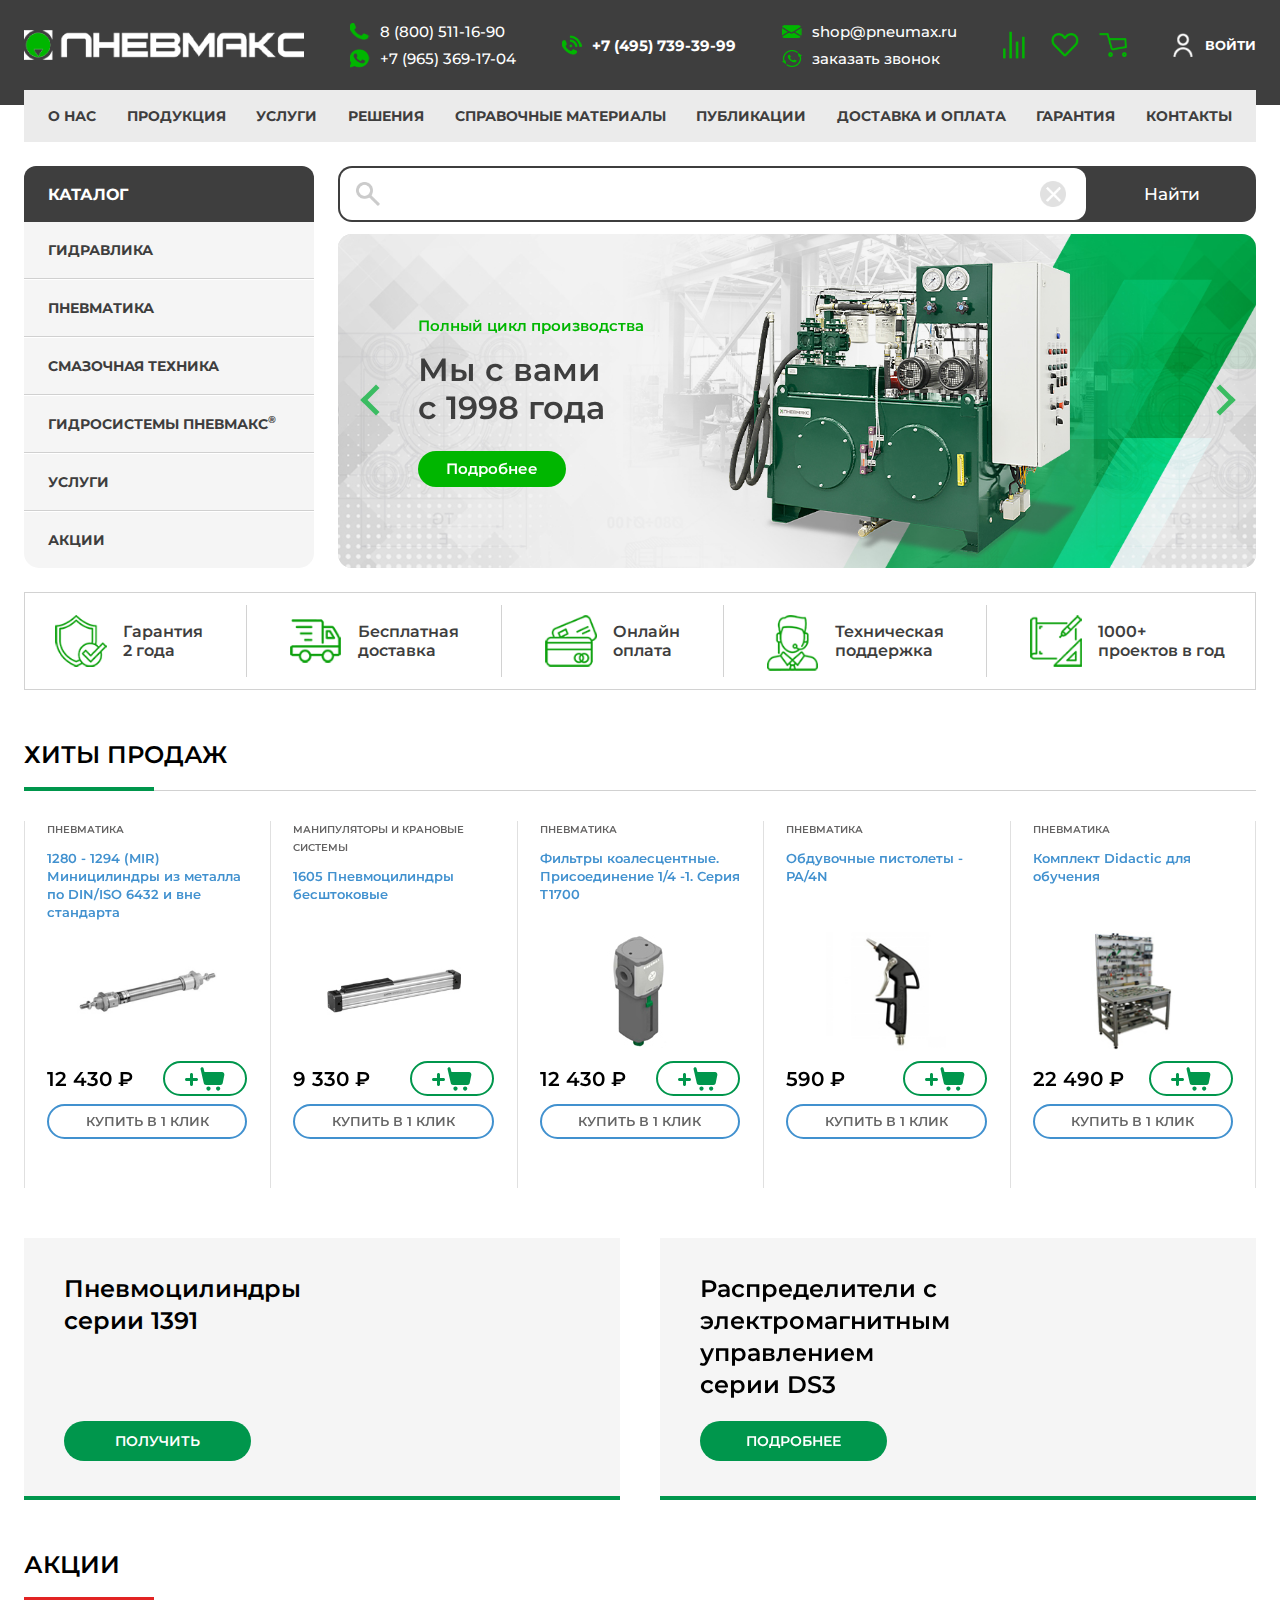
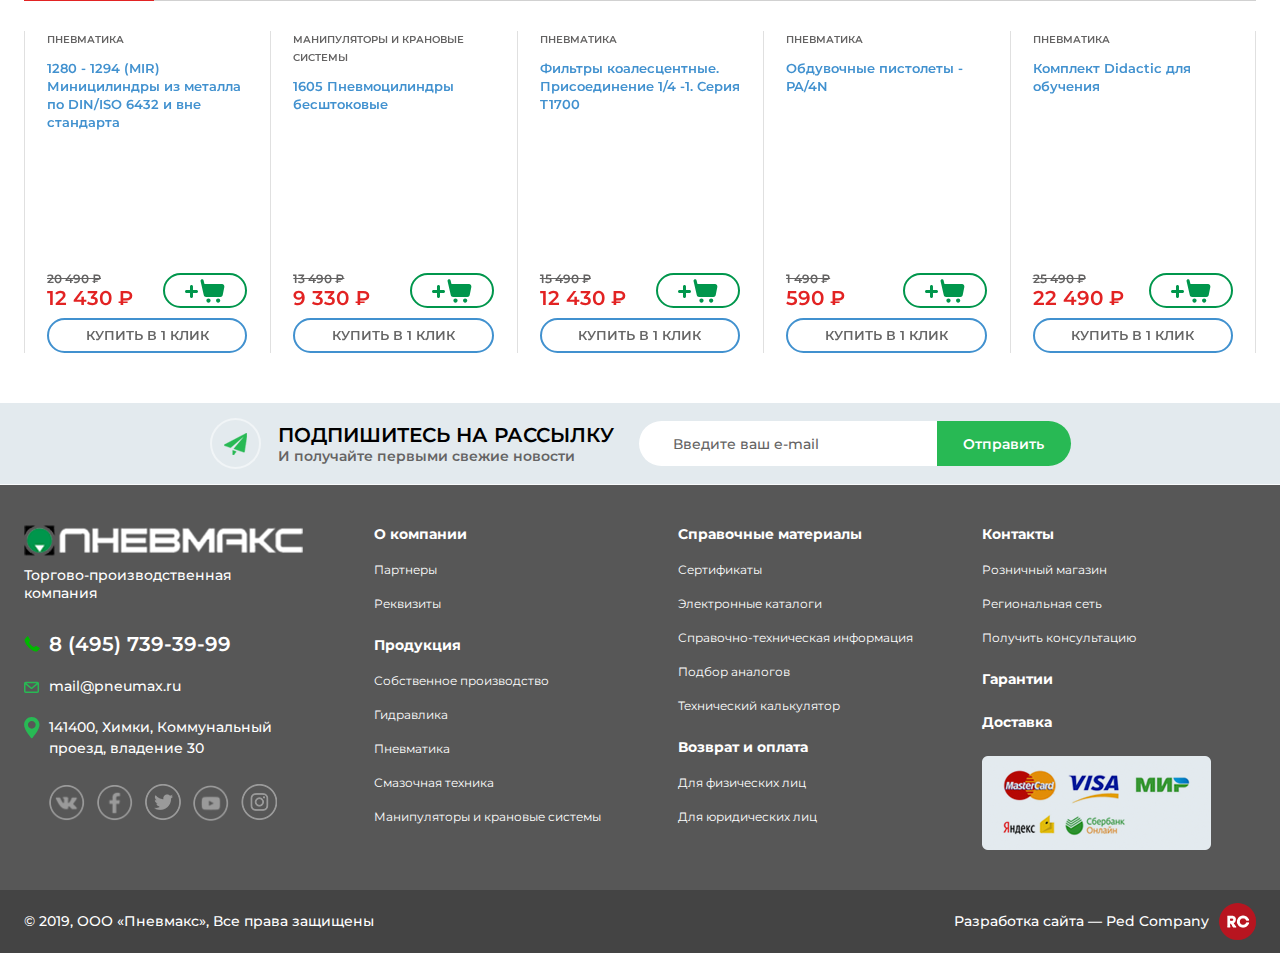
==== commit fc33e8aa: "Изменения ширины и шапки" ====
--- a/index.html
+++ b/index.html
@@ -190,7 +190,7 @@
 				<section class="content_flex">
 					<div class="cont flex">
 
-						<aside class="big">
+						<aside>
 							<div class="cats">
 								<div class="modal_cont catalog">
 									<a href="#" class="mini_modal_link catalog_link" data-modal-id="#catalog_modal">
--- a/css/styles.css
+++ b/css/styles.css
@@ -72,8 +72,7 @@
 :root
 {
     --bg: #fff;
-    --aside_width: 290px;
-    --aside_big_width: 412px;
+    --aside_width: 372px;
     --scroll_width: 17px;
     --text_color: #000;
     --font_size: 14px;
@@ -162,7 +161,7 @@
     position: relative;
 
     width: 100%;
-    max-width: 1920px;
+    max-width: 1560px;
     margin: 0 auto;
     padding: 0 24px;
 }
@@ -298,13 +297,6 @@
     position: relative;
 
     width: calc(100% - var(--aside_width) - 33px);
-}
-
-.content_flex aside.big + .content
-{
-    position: relative;
-
-    width: calc(100% - var(--aside_big_width) - 24px);
 }
 
 .content_flex .content > :first-child
@@ -808,8 +800,9 @@
 
 .text_block
 {
+    font-size: 18px;
     font-weight: 500;
-    line-height: 21px;
+    line-height: 28px;
 }
 
 .text_block > :last-child,
@@ -970,19 +963,21 @@
     top: 0;
     left: 0;
 
-    content: counter(li)'.';
+    content: counter(li) '.';
     counter-increment: li;
 }
 
 
 .text_block a
 {
-    color: #00964c;
+    color: #2a9d31;
+
+    text-decoration: none;
 }
 
 .text_block a:hover
 {
-    text-decoration: none;
+    text-decoration: underline;
 }
 
 
@@ -1035,12 +1030,208 @@
 
 
 
+/*----------
+    Tabs
+----------*/
+.tabs
+{
+    display: flex;
+
+    margin-bottom: 32px;
+
+    border-bottom: 1px solid #e0e0e0;
+
+    justify-content: flex-start;
+    align-items: stretch;
+    align-content: stretch;
+    flex-wrap: wrap;
+}
+
+
+.tabs button
+{
+    color: #323333;
+    font-family: var(--font_family);
+    font-size: 16px;
+    font-weight: 700;
+
+    position: relative;
+
+    display: flex;
+
+    height: 60px;
+    margin-bottom: -1px;
+    padding: 10px 30px;
+
+    cursor: pointer;
+    transition: .2s linear;
+    text-align: center;
+    text-transform: uppercase;
+
+    border: 1px solid #e0e0e0;
+    background: none;
+
+    justify-content: center;
+    align-items: center;
+    align-content: center;
+    flex-wrap: wrap;
+}
+
+.tabs button + button
+{
+    margin-left: -1px;
+}
+
+.tabs button:hover,
+.tabs button.active
+{
+    color: #fff;
+
+    border-color: #429454;
+    background: #429454;
+}
+
+
+.tab_content
+{
+    position: relative;
+
+    visibility: hidden;
+    overflow: hidden;
+
+    height: 0;
+
+    pointer-events: none;
+
+    opacity: 0;
+}
+
+.tab_content.active
+{
+    visibility: visible;
+    overflow: visible;
+
+    height: auto;
+
+    transition: opacity .5s linear;
+    pointer-events: auto;
+
+    opacity: 1;
+}
+
+
+
+/*---------------
+    Accordion
+---------------*/
+.accordion_item
+{
+    border: 1px solid #d3d3d3;
+}
+
+.accordion_item + .accordion_item
+{
+    margin-top: -1px;
+}
+
+
+.accordion_item .head
+{
+    position: relative;
+
+    display: flex;
+
+    min-height: 102px;
+    padding: 15px 103px 15px 42px;
+
+    cursor: pointer;
+
+    justify-content: flex-start;
+    align-items: center;
+    align-content: center;
+    flex-wrap: wrap;
+}
+
+
+.accordion_item .head .title
+{
+    font-size: 21px;
+    font-weight: 600;
+    line-height: 25px;
+}
+
+
+.accordion_item .head .icon
+{
+    position: absolute;
+    top: 0;
+    right: 31px;
+    bottom: 0;
+
+    width: 40px;
+    height: 40px;
+    margin: auto;
+
+    transition: background .2s linear;
+
+    border-radius: 50%;
+    background: #5bb660;
+}
+
+.accordion_item .head .icon:before,
+.accordion_item .head .icon:after
+{
+    position: absolute;
+
+    display: block;
+
+    width: 22px;
+    height: 4px;
+    margin: auto;
+
+    content: '';
+
+    border-radius: 3px;
+    background: #fff;
+
+    inset: 0;
+}
+
+.accordion_item .head .icon:after
+{
+    width: 4px;
+    height: 22px;
+
+    transition: opacity .2s linear;
+}
+
+
+.accordion_item .data
+{
+    display: none;
+
+    padding: 0 103px 55px 42px;
+}
+
+
+.accordion_item.active .head .icon
+{
+    background: #bbb;
+}
+
+.accordion_item.active .head .icon:after
+{
+    opacity: 0;
+}
+
+
+
 /*---------------
    Header
 ---------------*/
 .header_wrap
 {
-    margin-bottom: 40px;
+    margin-bottom: 32px;
 }
 
 .header_wrap header
@@ -1057,7 +1248,7 @@
     left: 0;
 
     width: 100%;
-    margin: 0 0 40px;
+    margin: 0 0 32px;
 }
 
 header.absolute
@@ -1102,7 +1293,7 @@
 header .info
 {
     /* margin-bottom: -51px; */
-    padding: 36px 0;
+    padding: 26px 0;
 }
 
 header .info .cont.flex
@@ -1119,7 +1310,7 @@
 {
     display: block;
 
-    margin-left: 34px;
+    margin-left: 32px;
 
     text-decoration: none;
 }
@@ -1128,6 +1319,7 @@
 {
     display: block;
 
+    width: 280px;
     max-width: 100%;
 }
 
@@ -1136,9 +1328,9 @@
 header .contacts > *
 {
     color: #fff;
-    font-size: 22px;
+    font-size: 17px;
     font-weight: 500;
-    line-height: 35px;
+    line-height: 25px;
 
     display: flex;
 
@@ -1146,6 +1338,11 @@
     align-items: center;
     align-content: center;
     flex-wrap: wrap;
+}
+
+header .contacts > * + *
+{
+    margin-top: 8px;
 }
 
 
@@ -1183,9 +1380,9 @@
 {
     display: flex;
 
-    width: 33px;
-    height: 33px;
-    margin-right: 12px;
+    width: 24px;
+    height: 24px;
+    margin-right: 10px;
 
     justify-content: center;
     align-items: center;
@@ -1217,6 +1414,9 @@
 {
     display: flex;
 
+    width: 32px;
+    height: 32px;
+
     text-decoration: none;
 
     justify-content: flex-start;
@@ -1242,14 +1442,14 @@
 
 header .account
 {
-    margin-right: 34px;
+    margin-right: 32px;
 }
 
 
 header .account .login_link
 {
     color: #fff;
-    font-size: 16px;
+    font-size: 14px;
     font-weight: 700;
 
     display: flex;
@@ -1267,7 +1467,8 @@
 {
     display: block;
 
-    margin-right: 18px;
+    width: 22px;
+    margin-right: 16px;
 }
 
 
@@ -1346,7 +1547,7 @@
     display: flex;
 
     width: 100%;
-    padding: 0 44px;
+    padding: 0 32px;
 
     background: #ebebeb;
 
@@ -1364,7 +1565,7 @@
 header .menu .item > a
 {
     color: #3e3e3e;
-    font-size: 20px;
+    font-size: 17px;
     font-weight: 700;
     line-height: normal;
 
@@ -1372,7 +1573,7 @@
 
     display: flex;
 
-    height: 75px;
+    height: 60px;
 
     transition: color .2s linear;
     text-align: center;
@@ -1448,7 +1649,7 @@
     display: none;
 
     margin-bottom: 24px;
-    padding: 24px 0;
+    padding: 20px 0;
 
     background: #3e3e3e;
 }
@@ -1475,7 +1676,7 @@
     display: block;
 
     max-width: 100%;
-    height: 30px;
+    height: 28px;
 
     text-decoration: none;
 }
@@ -1513,8 +1714,8 @@
 {
     display: block;
 
-    max-width: 28px;
-    max-height: 28px;
+    max-width: 26px;
+    max-height: 26px;
 }
 
 
@@ -1528,7 +1729,7 @@
 .mob_header .account .login_link
 {
     color: #fff;
-    font-size: 14px;
+    font-size: 13px;
     font-weight: 700;
 
     display: flex;
@@ -1546,8 +1747,8 @@
 {
     display: block;
 
-    width: 22px;
-    margin-right: 12px;
+    width: 20px;
+    margin-right: 8px;
 }
 
 
@@ -1679,11 +1880,6 @@
     max-width: 100%;
 }
 
-aside.big
-{
-    width: var(--aside_big_width);
-}
-
 aside > * + *
 {
     margin-top: 30px;
@@ -1699,7 +1895,7 @@
 aside .cats .catalog_link
 {
     color: #fff;
-    font-size: 20px;
+    font-size: 18px;
     font-weight: 700;
 
     position: relative;
@@ -1707,13 +1903,13 @@
 
     display: flex;
 
-    min-height: 76px;
-    padding: 15px 44px;
+    min-height: 64px;
+    padding: 12px 32px;
 
     text-decoration: none;
     text-transform: uppercase;
 
-    border-radius: 15px 15px 0 0;
+    border-radius: 12px 12px 0 0;
     background: #3e3e3e;
 
     justify-content: flex-start;
@@ -1877,13 +2073,13 @@
 aside .cats .items a
 {
     color: #3e3e3e;
-    font-size: 20px;
+    font-size: 16px;
     font-weight: 700;
 
     display: flex;
 
-    min-height: 81px;
-    padding: 15px 32px 15px 44px;
+    min-height: 64px;
+    padding: 12px 24px 12px 32px;
 
     transition: background .2s linear;
     text-decoration: none;
@@ -1899,7 +2095,7 @@
 
 aside .cats .items a sup
 {
-    font-size: 14px;
+    font-size: 12px;
     line-height: 100%;
 
     display: inline-block;
@@ -2217,6 +2413,83 @@
 
 
 
+aside .help
+{
+    padding: 25px;
+
+    border: 1px solid #dcdcdc;
+    background: #f6f5f6;
+}
+
+
+aside .help .icon
+{
+    color: #fff;
+    font-size: 18px;
+    font-weight: 700;
+    line-height: 40px;
+
+    position: relative;
+
+    width: 40px;
+    height: 40px;
+    margin-bottom: 20px;
+
+    text-align: center;
+
+    border-radius: 50%;
+    background: #5bb660;
+}
+
+aside .help .icon:before
+{
+    position: absolute;
+    top: 0;
+    right: 0;
+    bottom: 0;
+    left: 0;
+
+    display: block;
+
+    width: calc(100% - 8px);
+    height: calc(100% - 8px);
+    margin: auto;
+
+    content: '';
+
+    opacity: .5;
+    border: 1px solid;
+    border-radius: inherit;
+}
+
+
+aside .help .text
+{
+    font-size: 18px;
+    font-weight: 500;
+    line-height: 28px;
+}
+
+
+aside .help .email
+{
+    color: #5bb660;
+    font-size: 24px;
+    font-weight: 500;
+
+    margin-top: 20px;
+}
+
+aside .help .email a
+{
+    color: currentColor;
+
+    white-space: nowrap;
+    text-decoration: none;
+}
+
+
+
 /*---------------
    Main section
 ---------------*/
@@ -2242,12 +2515,13 @@
 
 .search
 {
-    margin-bottom: 17px;
-    padding: 4px;
-
-    border-radius: 15px;
+    margin-bottom: 12px;
+    padding: 2px;
+
+    border-radius: 14px;
     background: #3e3e3e;
 }
+
 
 .search form
 {
@@ -2259,11 +2533,12 @@
     flex-wrap: wrap;
 }
 
+
 .search .field
 {
     position: relative;
 
-    width: calc(100% - 201px);
+    width: calc(100% - 192px);
 }
 
 .search .icon
@@ -2272,47 +2547,49 @@
     z-index: 3;
     top: 0;
     bottom: 0;
-    left: 23px;
-
-    display: block;
-
-    width: 38px;
-    height: 38px;
+    left: 18px;
+
+    display: block;
+
+    width: 28px;
+    height: 28px;
     margin: auto;
 
     pointer-events: none;
 }
+
 
 .search .input
 {
     color: var(--text_color);
     font-family: var(--font_family);
-    font-size: 20px;
+    font-size: 17px;
     font-weight: 500;
 
     display: block;
 
     width: 100%;
-    height: 68px;
-    padding: 0 98px 0 84px;
+    height: 60px;
+    padding: 0 80px 0 68px;
 
     border: none;
     border-radius: 12px;
     background: #fff;
 }
 
+
 .search .clear_btn
 {
     position: absolute;
     z-index: 3;
     top: 0;
-    right: 30px;
+    right: 22px;
     bottom: 0;
 
     display: flex;
 
-    width: 38px;
-    height: 38px;
+    width: 32px;
+    height: 32px;
     margin: auto;
 
     cursor: pointer;
@@ -2334,17 +2611,18 @@
     max-height: 100%;
 }
 
+
 .search .submit_btn
 {
     color: #fff;
     font-family: var(--font_family);
-    font-size: 23px;
+    font-size: 19px;
     font-weight: 500;
 
     display: block;
 
-    width: 197px;
-    height: 68px;
+    width: 180px;
+    height: 60px;
 
     cursor: pointer;
 
@@ -2362,7 +2640,7 @@
 
     overflow: hidden;
 
-    border-radius: 15px;
+    border-radius: 14px;
     background: #ddd;
 }
 
@@ -2388,10 +2666,10 @@
 
     display: flex;
 
-    width: 625px;
+    width: 560px;
     max-width: 100%;
-    height: 476px;
-    padding: 50px 134px;
+    height: 382px;
+    padding: 40px 100px;
 
     justify-content: flex-start;
     align-items: center;
@@ -2403,20 +2681,20 @@
 .main_slider .sub_title
 {
     color: #00b600;
-    font-size: 20px;
+    font-size: 16px;
     font-weight: 600;
 
     width: 100%;
-    margin-bottom: 50px;
+    margin-bottom: 24px;
 }
 
 
 .main_slider .title
 {
     color: #3e3e3e;
-    font-size: 52px;
+    font-size: 40px;
     font-weight: 600;
-    line-height: 55px;
+    line-height: calc(100% + 6px);
 
     width: 100%;
 }
@@ -2425,14 +2703,14 @@
 .main_slider .link
 {
     color: #fff;
-    font-size: 20px;
+    font-size: 17px;
     font-weight: 600;
-    line-height: 50px;
+    line-height: 40px;
 
     display: inline-block;
 
-    margin-top: 50px;
-    padding: 0 54px;
+    margin-top: 32px;
+    padding: 2px 40px;
 
     transition: background .2s linear;
     text-align: center;
@@ -2484,7 +2762,7 @@
 .advantages .item
 {
     color: #3e3e3e;
-    font-size: 23px;
+    font-size: 18px;
     font-weight: 600;
 
     position: relative;
@@ -2499,12 +2777,15 @@
 
 .advantages .item .icon
 {
-    margin-right: 28px;
+    margin-right: 23px;
 }
 
 .advantages .item img
 {
     display: block;
+
+    max-width: 100%;
+    max-height: 100%;
 }
 
 
@@ -5845,6 +6126,13 @@
 
 
 
+.faq
+{
+    margin-bottom: 50px;
+}
+
+
+
 .subscribe
 {
     margin-top: 50px;
--- a/css/response_1899.css
+++ b/css/response_1899.css
@@ -5,239 +5,225 @@
     ---------------*/
     :root
     {
+        --aside_width: 320px;
         --aside_big_width: 360px;
     }
 
 
 
     /*---------------
+        Accordion
+    ---------------*/
+    .accordion_item .head
+    {
+        padding-left: 31px;
+    }
+
+
+    .accordion_item .head .title
+    {
+        font-size: 20px;
+        line-height: 26px;
+    }
+
+
+    .accordion_item .data
+    {
+        padding: 0 103px 31px 31px;
+    }
+
+
+
+    /*---------------
         Header
     ---------------*/
-    header,
-    .header_wrap
-    {
-        margin-bottom: 32px;
-    }
-
-
     header .info
     {
-        padding: 32px 0;
-    }
-
-    header:before
-    {
-        height: calc(100% - 30px);
-    }
-
-
-    header .logo
-    {
-        margin-left: 0;
-    }
-
-    header .logo img
-    {
-        height: 30px;
+        padding: 24px 0;
     }
 
 
     header .contacts > *
     {
-        font-size: 19px;
-        line-height: 31px;
+        font-size: 16px;
+        line-height: 24px;
     }
 
     header .contacts .icon
     {
+        width: 22px;
+        height: 22px;
+    }
+
+
+    header .menu .item > a
+    {
+        font-size: 15px;
+
+        height: 56px;
+    }
+
+
+
+    /*---------------
+       Sidebar
+    ---------------*/
+    aside .cats .catalog_link
+    {
+        font-size: 17px;
+
+        min-height: 60px;
+        padding-right: 24px;
+        padding-left: 24px;
+    }
+
+
+    aside .cats .items a
+    {
+        font-size: 15px;
+
+        min-height: 60px;
+        padding-right: 24px;
+        padding-left: 24px;
+    }
+
+
+
+    aside .help
+    {
+        padding: 23px;
+    }
+
+    aside .help .text
+    {
+        font-size: 17px;
+        line-height: 27px;
+    }
+
+    aside .help .email
+    {
+        font-size: 22px;
+    }
+
+
+
+    /*---------------
+       Main section
+    ---------------*/
+    .text_block
+    {
+        font-size: 17px;
+        line-height: 27px;
+    }
+
+
+
+    .search .field
+    {
+        width: calc(100% - 168px);
+    }
+
+
+    .search .icon
+    {
+        left: 16px;
+
         width: 26px;
         height: 26px;
     }
 
 
-    header .links img
-    {
-        max-width: 36px;
-        max-height: 36px;
-    }
-
-
-    header .account
-    {
-        margin-right: 0;
-    }
-
-
-    header .account .login_link
-    {
-        font-size: 15px;
-    }
-
-    header .account .login_link img
-    {
-        width: 24px;
-        margin-right: 12px;
-    }
-
-
-    header .menu
-    {
-        padding: 0 24px;
-    }
-
-    header .menu .item > a
-    {
-        font-size: 17px;
-
-        height: 60px;
-    }
-
-
-
-    /*---------------
-       Sidebar
-    ---------------*/
-    aside .cats .catalog_link
-    {
-        font-size: 18px;
-
-        min-height: 60px;
-        padding: 12px 32px;
-    }
-
-
-    aside .cats .items a
-    {
-        font-size: 18px;
-
-        min-height: 64px;
-        padding: 12px 24px 12px 32px;
-    }
-
-
-
-    /*---------------
-       Main section
-    ---------------*/
-    .search
-    {
-        margin-bottom: 12px;
-    }
-
-
-    .search .field
-    {
-        width: calc(100% - 180px);
-    }
-
-
-    .search .icon
-    {
-        left: 20px;
+    .search .input
+    {
+        font-size: 16px;
+
+        height: 56px;
+        padding: 0 72px 0 60px;
+    }
+
+
+    .search .clear_btn
+    {
+        right: 20px;
 
         width: 28px;
         height: 28px;
     }
 
 
-    .search .input
+    .search .submit_btn
     {
         font-size: 18px;
 
+        width: 164px;
         height: 56px;
-        padding: 0 80px 0 68px;
-    }
-
-
-    .search .clear_btn
-    {
-        right: 24px;
-
-        width: 32px;
-        height: 32px;
-    }
-
-
-    .search .submit_btn
-    {
-        font-size: 20px;
-
-        width: 180px;
-        height: 56px;
     }
 
 
 
     .main_slider .owl-carousel .owl-nav button.owl-prev
     {
-        left: 10px;
+        left: 8px;
     }
 
     .main_slider .owl-carousel .owl-nav button.owl-next
     {
-        right: 10px;
-    }
-
-    .main_slider .owl-carousel .owl-nav button:after
-    {
-        width: 24px;
-        height: 24px;
-        margin-top: -12px;
+        right: 8px;
     }
 
 
     .main_slider .info
     {
-        width: 516px;
-        height: 378px;
-        padding: 40px 88px;
-    }
-
+        width: 520px;
+        height: 358px;
+        padding: 40px 92px;
+    }
 
     .main_slider .sub_title
     {
-        font-size: 18px;
-
-        margin-bottom: 32px;
+        font-size: 15px;
+
+        margin-bottom: 20px;
     }
 
     .main_slider .title
     {
-        font-size: 44px;
-        line-height: 50px;
+        font-size: 36px;
     }
 
     .main_slider .link
     {
-        font-size: 18px;
-        line-height: 48px;
-
-        margin-top: 32px;
-        padding: 0 40px;
+        font-size: 16px;
+        line-height: 36px;
+
+        margin-top: 28px;
+        padding: 2px 32px;
     }
 
 
 
     .advantages .flex
     {
-        padding: 12px 24px;
+        padding: 15px 39px;
+    }
+
+
+    .advantages .item
+    {
+        font-size: 17px;
+    }
+
+    .advantages .item .icon
+    {
+        max-width: 56px;
+        max-height: 56px;
+        margin-right: 20px;
     }
 
 
     .advantages .sep
     {
         height: 80px;
-    }
-
-
-    .advantages .item
-    {
-        font-size: 19px;
-    }
-
-    .advantages .item img
-    {
-        max-width: 64px;
-        max-height: 64px;
+        margin: 0 16px;
     }
 }
--- a/css/response_1439.css
+++ b/css/response_1439.css
@@ -5,16 +5,82 @@
     ---------------*/
     :root
     {
+        --aside_width: 290px;
         --aside_big_width: 316px;
     }
 
 
 
+    .content_flex .content
+    {
+        width: calc(100% - var(--aside_width) - 24px);
+    }
+
+
+
+    /*---------------
+        Accordion
+    ---------------*/
+    .accordion_item .head
+    {
+        min-height: 92px;
+        padding-right: 91px;
+        padding-left: 23px;
+    }
+
+
+    .accordion_item .head .title
+    {
+        font-size: 18px;
+        line-height: 24px;
+    }
+
+
+    .accordion_item .head .icon
+    {
+        right: 23px;
+
+        width: 35px;
+        height: 35px;
+    }
+
+    .accordion_item .head .icon:before,
+    .accordion_item .head .icon:after
+    {
+        width: 19px;
+        height: 3px;
+    }
+
+    .accordion_item .head .icon:after
+    {
+        width: 3px;
+        height: 19px;
+    }
+
+
+    .accordion_item .data
+    {
+        padding: 0 91px 23px 23px;
+    }
+
+
+
+    /*----------
+        Tabs
+    ----------*/
+    .tabs button
+    {
+        height: 52px;
+        padding: 11px 23px;
+    }
+
+
+
     /*---------------
         Header
     ---------------*/
-    header,
-    .header_wrap
+    .header_wrap,
+    header
     {
         margin-bottom: 24px;
     }
@@ -22,211 +88,216 @@
 
     header .info
     {
-        padding: 28px 0;
-    }
-
-    header:before
-    {
-        height: calc(100% - 28px);
-    }
-
-
-    header .logo img
-    {
+        padding: 20px 0;
+    }
+
+
+    header .logo
+    {
+        margin-left: 0;
+    }
+
+
+    header .contacts > *
+    {
+        font-size: 15px;
+        line-height: 23px;
+    }
+
+    header .contacts > * + *
+    {
+        margin-top: 4px;
+    }
+
+    header .contacts .icon
+    {
+        width: 20px;
+        height: 20px;
+    }
+
+
+    header .links a
+    {
+        width: 28px;
         height: 28px;
     }
 
 
-    header .contacts > *
-    {
-        font-size: 17px;
-    }
-
-    header .contacts .icon
+    header .account
+    {
+        margin-right: 0;
+    }
+
+
+    header .account .login_link
+    {
+        font-size: 13px;
+    }
+
+    header .account .login_link img
+    {
+        width: 20px;
+        margin-right: 12px;
+    }
+
+
+    header .menu
+    {
+        padding: 0 24px;
+    }
+
+    header .menu .item > a
+    {
+        font-size: 14px;
+
+        height: 52px;
+    }
+
+
+
+    /*---------------
+       Sidebar
+    ---------------*/
+    aside .cats .catalog_link
+    {
+        font-size: 16px;
+
+        min-height: 56px;
+    }
+
+
+    aside .cats .items a
+    {
+        font-size: 14px;
+
+        min-height: 56px;
+    }
+
+    aside .cats .items a sup
+    {
+        font-size: 10px;
+    }
+
+
+
+    aside .help
+    {
+        padding: 19px;
+    }
+
+    aside .help .text
+    {
+        font-size: 16px;
+        line-height: 26px;
+    }
+
+    aside .help .email
+    {
+        font-size: 20px;
+
+        margin-top: 16px;
+    }
+
+
+
+    /*---------------
+       Main section
+    ---------------*/
+    .text_block
+    {
+        font-size: 16px;
+        line-height: 26px;
+    }
+
+
+
+    .search .icon
     {
         width: 24px;
         height: 24px;
     }
 
 
-    header .links img
-    {
-        max-width: 32px;
-        max-height: 32px;
-    }
-
-
-    header .account .login_link
-    {
-        font-size: 14px;
-    }
-
-    header .account .login_link img
-    {
-        width: 22px;
-        margin-right: 10px;
-    }
-
-
-    header .menu
-    {
-        width: calc(100% + 48px);
-        margin-right: -24px;
-        margin-left: -24px;
-    }
-
-    header .menu .item > a
+    .search .input
     {
         font-size: 15px;
 
-        height: 56px;
-    }
-
-
-
-    /*---------------
-       Sidebar
-    ---------------*/
-    aside .cats .catalog_link
+        height: 52px;
+    }
+
+
+    .search .clear_btn
+    {
+        width: 26px;
+        height: 26px;
+    }
+
+
+    .search .submit_btn
     {
         font-size: 17px;
 
-        min-height: 56px;
-        padding: 12px 24px;
-    }
-
-
-    aside .cats .items a
+        height: 52px;
+    }
+
+
+
+    .main_slider .info
+    {
+        width: 480px;
+        height: 334px;
+        padding: 36px 80px;
+    }
+
+    .main_slider .sub_title
+    {
+        margin-bottom: 16px;
+    }
+
+    .main_slider .title
+    {
+        font-size: 32px;
+    }
+
+    .main_slider .link
+    {
+        font-size: 15px;
+        line-height: 32px;
+
+        margin-top: 24px;
+        padding: 2px 28px;
+    }
+
+
+
+    .advantages
+    {
+        margin-top: 24px;
+    }
+
+
+    .advantages .flex
+    {
+        padding: 12px 30px;
+    }
+
+
+    .advantages .item
     {
         font-size: 16px;
-
-        min-height: 60px;
-        padding: 12px 24px;
-    }
-
-
-
-    /*---------------
-       Main section
-    ---------------*/
-    .search
-    {
-        margin-bottom: 10px;
-    }
-
-
-    .search .field
-    {
-        width: calc(100% - 160px);
-    }
-
-
-    .search .icon
-    {
-        left: 20px;
-
-        width: 24px;
-        height: 24px;
-    }
-
-
-    .search .input
-    {
-        height: 52px;
-    }
-
-
-    .search .clear_btn
-    {
-        width: 28px;
-        height: 28px;
-    }
-
-
-    .search .submit_btn
-    {
-        font-size: 19px;
-
-        width: 160px;
-        height: 52px;
-    }
-
-
-
-    .main_slider .owl-carousel .owl-nav button.owl-prev
-    {
-        left: 4px;
-    }
-
-    .main_slider .owl-carousel .owl-nav button.owl-next
-    {
-        right: 4px;
-    }
-
-    .main_slider .owl-carousel .owl-nav button:after
-    {
-        width: 20px;
-        height: 20px;
-        margin-top: -10px;
-    }
-
-
-    .main_slider .info
-    {
-        width: 480px;
-        height: 356px;
-        padding: 40px 72px;
-    }
-
-
-    .main_slider .sub_title
-    {
-        font-size: 17px;
-
-        margin-bottom: 28px;
-    }
-
-    .main_slider .title
-    {
-        font-size: 40px;
-        line-height: 46px;
-    }
-
-    .main_slider .link
-    {
-        font-size: 17px;
-
-        margin-top: 28px;
-        padding: 0 32px;
-    }
-
-
-
-    .advantages .flex
-    {
-        padding: 12px 20px;
+    }
+
+    .advantages .item .icon
+    {
+        max-width: 52px;
+        max-height: 52px;
+        margin-right: 16px;
     }
 
 
     .advantages .sep
     {
-        height: 64px;
-    }
-
-
-    .advantages .item
-    {
-        font-size: 17px;
-    }
-
-    .advantages .item .icon
-    {
-        margin-right: 20px;
-    }
-
-    .advantages .item img
-    {
-        max-width: 56px;
-        max-height: 56px;
+        height: 72px;
+        margin: 0 12px;
     }
 }
--- a/css/response_1279.css
+++ b/css/response_1279.css
@@ -18,14 +18,6 @@
 
 
 
-    .content_flex .content,
-    .content_flex aside.big + .content
-    {
-        width: calc(100% - var(--aside_big_width) - 24px);
-    }
-
-
-
     .page_title
     {
         margin-bottom: 20px;
@@ -48,6 +40,30 @@
     .form .field.flex > * + *
     {
         margin-left: 20px;
+    }
+
+
+
+    /*---------------
+        Accordion
+    ---------------*/
+    .accordion_item .head .title
+    {
+        font-size: 16px;
+        line-height: 22px;
+    }
+
+
+
+    /*----------
+        Tabs
+    ----------*/
+    .tabs button
+    {
+        font-size: 15px;
+
+        height: 48px;
+        padding: 11px 23px;
     }
 
 
@@ -174,6 +190,12 @@
     }
 
 
+    header .bottom .cont
+    {
+        padding: 0;
+    }
+
+
     header .logo,
     header .links,
     header .account
@@ -218,6 +240,7 @@
         height: auto;
 
         text-align: left;
+        white-space: normal;
     }
 
 
@@ -234,7 +257,9 @@
     ---------------*/
     aside .cats .catalog_link
     {
-        font-size: 14px;
+        font-size: 15px;
+
+        min-height: 52px;
     }
 
 
@@ -246,12 +271,6 @@
         padding: 8px 20px;
     }
 
-    aside .cats .items a sup
-    {
-        font-size: 12px;
-        line-height: 100%;
-    }
-
 
 
     aside .cats #catalog_modal,
@@ -290,6 +309,21 @@
     aside .filter .data
     {
         padding-right: 20px;
+    }
+
+
+
+    aside .help .text
+    {
+        font-size: 14px;
+        line-height: 24px;
+    }
+
+    aside .help .email
+    {
+        font-size: 19px;
+
+        margin-top: 12px;
     }
 
 
@@ -297,6 +331,14 @@
     /*---------------
         Main section
     ---------------*/
+    .text_block
+    {
+        font-size: 15px;
+        line-height: 25px;
+    }
+
+
+
     .search .field
     {
         width: calc(100% - 140px);
@@ -305,31 +347,28 @@
 
     .search .icon
     {
-        left: 20px;
-
+        width: 20px;
+        height: 20px;
+    }
+
+
+    .search .input
+    {
+        height: 48px;
+        padding: 0 64px 0 56px;
+    }
+
+
+    .search .clear_btn
+    {
         width: 24px;
         height: 24px;
     }
 
 
-    .search .input
-    {
-        font-size: 17px;
-
-        height: 48px;
-    }
-
-
-    .search .clear_btn
-    {
-        width: 28px;
-        height: 28px;
-    }
-
-
     .search .submit_btn
     {
-        font-size: 18px;
+        font-size: 16px;
 
         width: 140px;
         height: 48px;
@@ -339,22 +378,57 @@
 
     .main_slider .info
     {
-        width: 392px;
-        height: 312px;
-        padding: 40px 64px;
+        width: 380px;
+        height: 310px;
+        padding: 32px 64px;
+    }
+
+    .main_slider .sub_title
+    {
+        font-size: 14px;
+
+        margin-bottom: 12px;
     }
 
     .main_slider .title
     {
-        font-size: 34px;
-        line-height: 40px;
+        font-size: 30px;
+    }
+
+    .main_slider .link
+    {
+        font-size: 14px;
+        line-height: 32px;
+
+        margin-top: 16px;
+        padding: 2px 24px;
+    }
+
+
+    .main_slider .owl-carousel .owl-nav button.owl-prev
+    {
+        left: 4px;
+    }
+
+    .main_slider .owl-carousel .owl-nav button.owl-next
+    {
+        right: 4px;
+    }
+
+    .main_slider .owl-carousel .owl-nav button:after
+    {
+        width: 18px;
+        height: 18px;
+        margin-top: -9px;
+
+        border-width: 3px;
     }
 
 
 
     .advantages .flex
     {
-        padding: 12px;
+        padding: 15px 23px;
     }
 
     .advantages .sep
@@ -364,20 +438,15 @@
 
     .advantages .item
     {
-        font-size: 15px;
+        font-size: 14px;
     }
 
     .advantages .item .icon
     {
-        margin-right: 15px;
-    }
-
-    .advantages .item img
-    {
-        max-width: 48px;
-        max-height: 48px;
-    }
-
+        max-width: 44px;
+        max-height: 44px;
+        margin-right: 14px;
+    }
 
 
     .products .flex
@@ -770,6 +839,13 @@
     {
         font-size: 20px;
         line-height: 24px;
+    }
+
+
+
+    .faq
+    {
+        margin-bottom: 40px;
     }
 
 
--- a/css/response_1023.css
+++ b/css/response_1023.css
@@ -58,8 +58,7 @@
     /*---------------
         Sidebar
     ---------------*/
-    aside,
-    aside.big
+    aside
     {
         position: relative;
 
@@ -146,11 +145,6 @@
     /*---------------
         Main section
     ---------------*/
-    .advantages
-    {
-        margin-top: 24px;
-    }
-
     .advantages .flex
     {
         padding: 16px 16px 1px;
--- a/css/response_767.css
+++ b/css/response_767.css
@@ -51,11 +51,58 @@
 
 
     /*---------------
+        Accordion
+    ---------------*/
+    .accordion_item .head
+    {
+        min-height: 84px;
+        padding-right: 71px;
+        padding-left: 19px;
+    }
+
+
+    .accordion_item .head .title
+    {
+        font-size: 15px;
+        line-height: 21px;
+    }
+
+
+    .accordion_item .head .icon
+    {
+        right: 19px;
+
+        width: 30px;
+        height: 30px;
+    }
+
+    .accordion_item .head .icon:before,
+    .accordion_item .head .icon:after
+    {
+        width: 16px;
+        height: 2px;
+    }
+
+    .accordion_item .head .icon:after
+    {
+        width: 2px;
+        height: 16px;
+    }
+
+
+    .accordion_item .data
+    {
+        padding: 0 19px 19px 19px;
+    }
+
+
+
+    /*---------------
         Header
     ---------------*/
     .mob_header
     {
-        padding: 20px 0;
+        padding: 16px 0;
     }
 
 
@@ -73,19 +120,19 @@
 
     .mob_header .links img
     {
-        max-width: 24px;
-        max-height: 24px;
+        max-width: 22px;
+        max-height: 22px;
     }
 
 
     .mob_header .account
     {
-        margin-left: 24px;
+        margin-left: 22px;
     }
 
     .mob_header .account .login_link img
     {
-        width: 20px;
+        width: 18px;
         margin-right: 0;
     }
 
@@ -97,7 +144,7 @@
 
     .mob_header .mob_menu_link
     {
-        width: 46px;
+        width: 42px;
         margin-right: -8px;
         margin-left: 16px;
         padding: 0 8px;
@@ -187,14 +234,13 @@
         text-align: center;
     }
 
-    .main_slider .sub_title
-    {
-        margin-bottom: 24px;
+    .main_slider .title
+    {
+        font-size: 28px;
     }
 
     .main_slider .link
     {
-        margin-top: 24px;
         margin-right: auto;
         margin-left: auto;
     }
--- a/css/response_479.css
+++ b/css/response_479.css
@@ -17,6 +17,19 @@
 
 
 
+    /*----------
+        Tabs
+    ----------*/
+    .tabs button
+    {
+        font-size: 14px;
+
+        height: 44px;
+        padding: 7px 19px;
+    }
+
+
+
     /*---------------
         Header
     ---------------*/
@@ -32,18 +45,6 @@
         height: 18px;
     }
 
-
-    .mob_header .links img
-    {
-        max-width: 22px;
-        max-height: 22px;
-    }
-
-
-    .mob_header .account
-    {
-        margin-left: 22px;
-    }
 
     .mob_header .account .login_link img
     {
@@ -61,21 +62,13 @@
 
 
 
-    header .menu
-    {
-        width: calc(100% + 40px);
-        margin-right: -20px;
-        margin-left: -20px;
+    header .menu,
+    header .info
+    {
         padding: 20px;
     }
 
 
-    header .info
-    {
-        padding: 20px;
-    }
-
-
 
     /*---------------
         Sidebar
@@ -86,45 +79,17 @@
     /*---------------
         Main section
     ---------------*/
-    .main_slider .sub_title
-    {
-        font-size: 16px;
-
-        margin-bottom: 20px;
-    }
-
-    .main_slider .title
-    {
-        font-size: 30px;
-        line-height: 38px;
-    }
-
-    .main_slider .link
-    {
-        font-size: 16px;
-
-        margin-top: 20px;
-        padding: 0 28px;
-    }
-
-
-
     .advantages .item
     {
-        font-size: 14px;
-
         justify-content: flex-start;
     }
 
+
     .advantages .item .icon
     {
+        max-width: 40px;
+        max-height: 40px;
         margin-right: 12px;
-    }
-
-    .advantages .item img
-    {
-        max-width: 44px;
-        max-height: 44px;
     }
 
 
--- a/css/response_413.css
+++ b/css/response_413.css
@@ -140,15 +140,9 @@
         padding: 32px 48px;
     }
 
-    .main_slider .sub_title
-    {
-        font-size: 15px;
-    }
-
     .main_slider .title
     {
         font-size: 26px;
-        line-height: 34px;
     }
 
 
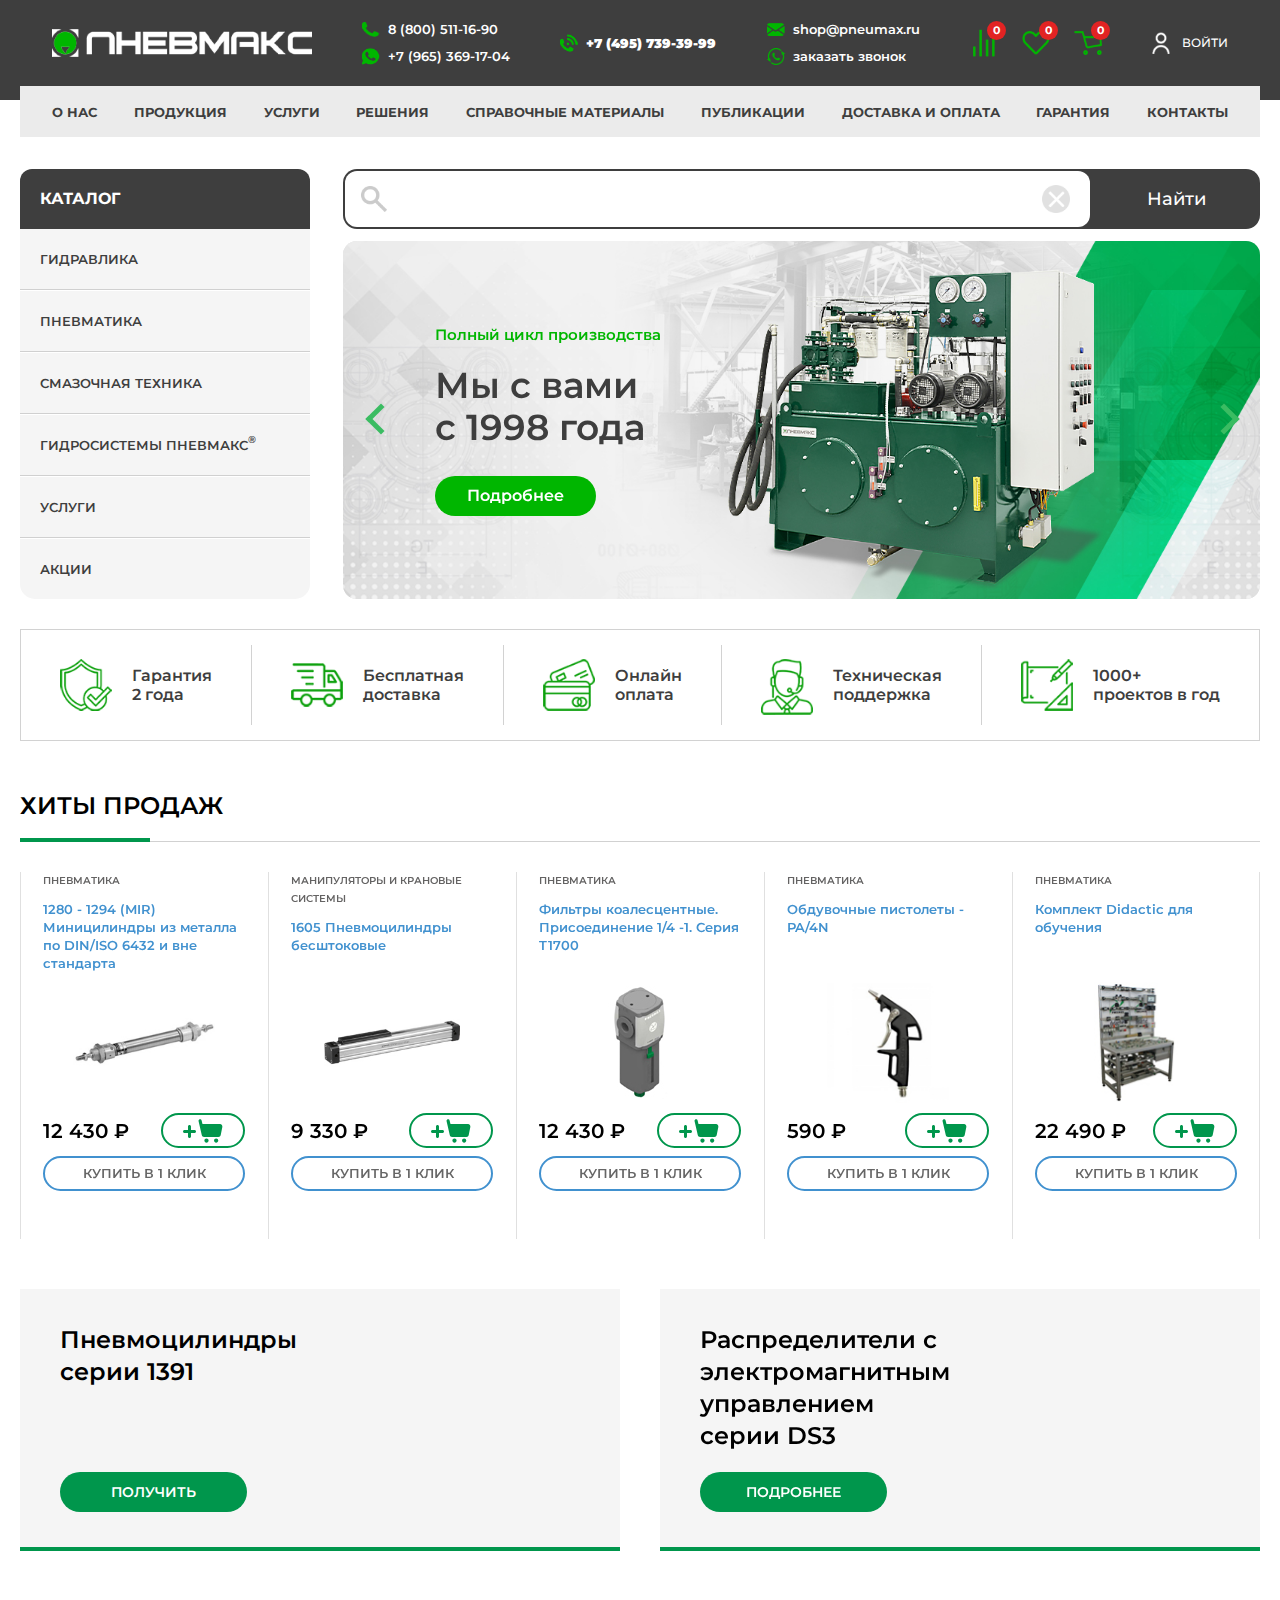
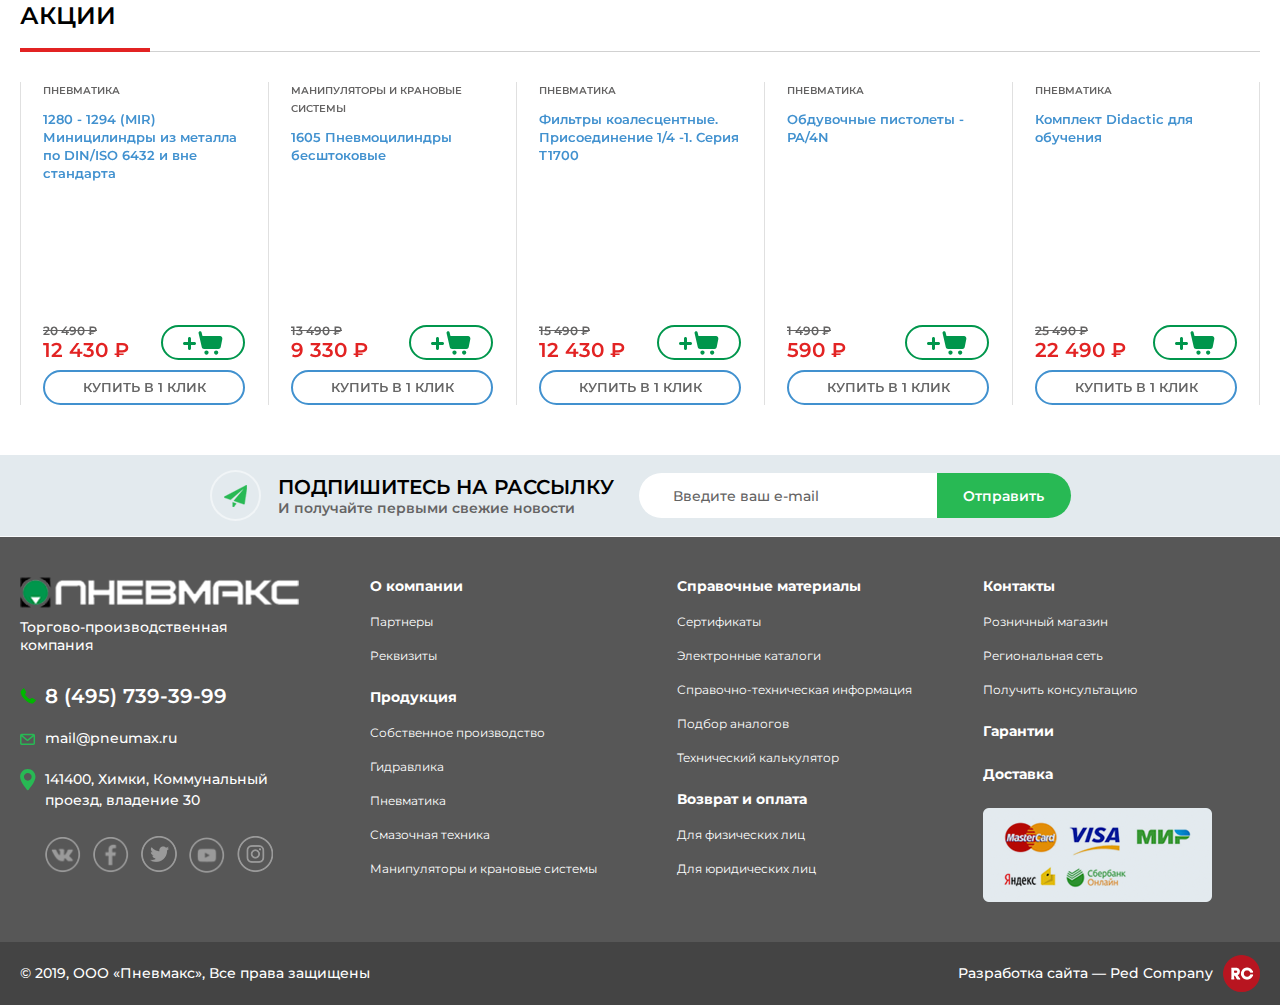
==== commit d5496fc9: "Еще изменения" ====
--- a/index.html
+++ b/index.html
@@ -28,8 +28,8 @@
 		<link rel="stylesheet" href="css/ion.rangeSlider.css">
 		<link rel="stylesheet" href="css/styles.css">
 
-		<link rel="stylesheet" href="css/response_1899.css" media="(max-width: 1899px)">
-		<link rel="stylesheet" href="css/response_1439.css" media="(max-width: 1439px)">
+		<!-- <link rel="stylesheet" href="css/response_1899.css" media="(max-width: 1899px)"> -->
+		<!-- <link rel="stylesheet" href="css/response_1439.css" media="(max-width: 1439px)"> -->
 		<link rel="stylesheet" href="css/response_1279.css" media="(max-width: 1279px)">
 		<link rel="stylesheet" href="css/response_1023.css" media="(max-width: 1023px)">
 		<link rel="stylesheet" href="css/response_767.css" media="(max-width: 767px)">
@@ -52,14 +52,17 @@
 						<div class="links">
 							<a href="/" class="compare_link">
 								<img src="images/ic_compare.png" alt="">
+								<div class="count">0</div>
 							</a>
 
 							<a href="/" class="favorite_link">
 								<img src="images/ic_favorite.png" alt="">
+								<div class="count">0</div>
 							</a>
 
 							<a href="/" class="cart_link">
 								<img src="images/ic_cart.png" alt="">
+								<div class="count">0</div>
 							</a>
 						</div>
 
@@ -120,14 +123,17 @@
 							<div class="links">
 								<a href="/" class="compare_link">
 									<img src="images/ic_compare.png" alt="">
+									<div class="count">0</div>
 								</a>
 
 								<a href="/" class="favorite_link">
 									<img src="images/ic_favorite.png" alt="">
+									<div class="count">0</div>
 								</a>
 
 								<a href="/" class="cart_link">
 									<img src="images/ic_cart.png" alt="">
+									<div class="count">0</div>
 								</a>
 							</div>
 
--- a/css/styles.css
+++ b/css/styles.css
@@ -72,7 +72,8 @@
 :root
 {
     --bg: #fff;
-    --aside_width: 372px;
+    --aside_width: 290px;
+    --aside_big_width: 320px;
     --scroll_width: 17px;
     --text_color: #000;
     --font_size: 14px;
@@ -161,9 +162,9 @@
     position: relative;
 
     width: 100%;
-    max-width: 1560px;
+    max-width: 1320px;
     margin: 0 auto;
-    padding: 0 24px;
+    padding: 0 20px;
 }
 
 
@@ -297,6 +298,11 @@
     position: relative;
 
     width: calc(100% - var(--aside_width) - 33px);
+}
+
+.content_flex aside.big + .content
+{
+    width: calc(100% - var(--aside_big_width) - 40px);
 }
 
 .content_flex .content > :first-child
@@ -1293,7 +1299,7 @@
 header .info
 {
     /* margin-bottom: -51px; */
-    padding: 26px 0;
+    padding: 20px 0;
 }
 
 header .info .cont.flex
@@ -1319,7 +1325,7 @@
 {
     display: block;
 
-    width: 280px;
+    width: 260px;
     max-width: 100%;
 }
 
@@ -1328,9 +1334,9 @@
 header .contacts > *
 {
     color: #fff;
-    font-size: 17px;
-    font-weight: 500;
-    line-height: 25px;
+    font-size: 13px;
+    font-weight: 600;
+    line-height: 19px;
 
     display: flex;
 
@@ -1380,9 +1386,9 @@
 {
     display: flex;
 
-    width: 24px;
-    height: 24px;
-    margin-right: 10px;
+    width: 18px;
+    height: 18px;
+    margin-right: 8px;
 
     justify-content: center;
     align-items: center;
@@ -1412,50 +1418,16 @@
 
 header .links a
 {
-    display: flex;
-
-    width: 32px;
-    height: 32px;
+    color: #fff;
+
+    position: relative;
+
+    display: flex;
+
+    width: 28px;
+    height: 28px;
 
     text-decoration: none;
-
-    justify-content: flex-start;
-    align-items: center;
-    align-content: center;
-    flex-wrap: wrap;
-}
-
-header .links a + a
-{
-    margin-left: 20px;
-}
-
-header .links img
-{
-    display: block;
-
-    max-width: 100%;
-    max-height: 100%;
-}
-
-
-
-header .account
-{
-    margin-right: 32px;
-}
-
-
-header .account .login_link
-{
-    color: #fff;
-    font-size: 14px;
-    font-weight: 700;
-
-    display: flex;
-
-    text-decoration: none;
-    text-transform: uppercase;
 
     justify-content: center;
     align-items: center;
@@ -1463,12 +1435,72 @@
     flex-wrap: wrap;
 }
 
+header .links a + a
+{
+    margin-left: 24px;
+}
+
+header .links img
+{
+    display: block;
+
+    max-width: 100%;
+    max-height: 100%;
+}
+
+header .links .count
+{
+    font-size: 11px;
+    font-weight: 700;
+    line-height: 19px;
+
+    position: absolute;
+    top: -8px;
+    right: -8px;
+
+    display: block;
+
+    width: 19px;
+    height: 19px;
+
+    text-align: center;
+
+    border-radius: 50%;
+    background: #e22323;
+}
+
+
+
+header .account
+{
+    margin-right: 32px;
+}
+
+
+header .account .login_link
+{
+    color: #fff;
+    font-size: 12px;
+    font-weight: 500;
+    line-height: 20px;
+
+    display: flex;
+
+    text-decoration: none;
+    text-transform: uppercase;
+
+    justify-content: center;
+    align-items: center;
+    align-content: center;
+    flex-wrap: wrap;
+}
+
 header .account .login_link img
 {
     display: block;
 
-    width: 22px;
-    margin-right: 16px;
+    width: 18px;
+    margin-right: 12px;
 }
 
 
@@ -1565,7 +1597,7 @@
 header .menu .item > a
 {
     color: #3e3e3e;
-    font-size: 17px;
+    font-size: 13px;
     font-weight: 700;
     line-height: normal;
 
@@ -1573,7 +1605,7 @@
 
     display: flex;
 
-    height: 60px;
+    height: 51px;
 
     transition: color .2s linear;
     text-align: center;
@@ -1695,47 +1727,13 @@
 
 .mob_header .links a
 {
+    color: #fff;
+
+    position: relative;
+
     display: flex;
 
     text-decoration: none;
-
-    justify-content: flex-start;
-    align-items: center;
-    align-content: center;
-    flex-wrap: wrap;
-}
-
-.mob_header .links a + a
-{
-    margin-left: 20px;
-}
-
-.mob_header .links img
-{
-    display: block;
-
-    max-width: 26px;
-    max-height: 26px;
-}
-
-
-
-.mob_header .account
-{
-    margin-left: 40px;
-}
-
-
-.mob_header .account .login_link
-{
-    color: #fff;
-    font-size: 13px;
-    font-weight: 700;
-
-    display: flex;
-
-    text-decoration: none;
-    text-transform: uppercase;
 
     justify-content: center;
     align-items: center;
@@ -1743,11 +1741,70 @@
     flex-wrap: wrap;
 }
 
+.mob_header .links a + a
+{
+    margin-left: 24px;
+}
+
+.mob_header .links img
+{
+    display: block;
+
+    max-width: 26px;
+    max-height: 26px;
+}
+
+.mob_header .links .count
+{
+    font-size: 9px;
+    font-weight: 700;
+    line-height: 16px;
+
+    position: absolute;
+    top: -8px;
+    right: -8px;
+
+    display: block;
+
+    width: 16px;
+    height: 16px;
+
+    text-align: center;
+
+    border-radius: 50%;
+    background: #e22323;
+}
+
+
+
+.mob_header .account
+{
+    margin-left: 40px;
+}
+
+
+.mob_header .account .login_link
+{
+    color: #fff;
+    font-size: 12px;
+    font-weight: 700;
+
+    display: flex;
+
+    text-decoration: none;
+    text-transform: uppercase;
+
+    justify-content: center;
+    align-items: center;
+    align-content: center;
+    flex-wrap: wrap;
+}
+
 .mob_header .account .login_link img
 {
     display: block;
 
-    width: 20px;
+    width: 18px;
     margin-right: 8px;
 }
 
@@ -1895,16 +1952,17 @@
 aside .cats .catalog_link
 {
     color: #fff;
-    font-size: 18px;
+    font-size: 16px;
     font-weight: 700;
+    line-height: 20px;
 
     position: relative;
     z-index: 100;
 
     display: flex;
 
-    min-height: 64px;
-    padding: 12px 32px;
+    min-height: 60px;
+    padding: 12px 20px;
 
     text-decoration: none;
     text-transform: uppercase;
@@ -2073,13 +2131,14 @@
 aside .cats .items a
 {
     color: #3e3e3e;
-    font-size: 16px;
-    font-weight: 700;
-
-    display: flex;
-
-    min-height: 64px;
-    padding: 12px 24px 12px 32px;
+    font-size: 13px;
+    font-weight: 600;
+    line-height: 20px;
+
+    display: flex;
+
+    min-height: 60px;
+    padding: 12px 20px;
 
     transition: background .2s linear;
     text-decoration: none;
@@ -2095,7 +2154,7 @@
 
 aside .cats .items a sup
 {
-    font-size: 12px;
+    font-size: 10px;
     line-height: 100%;
 
     display: inline-block;
@@ -2538,7 +2597,7 @@
 {
     position: relative;
 
-    width: calc(100% - 192px);
+    width: calc(100% - 168px);
 }
 
 .search .icon
@@ -2547,12 +2606,12 @@
     z-index: 3;
     top: 0;
     bottom: 0;
-    left: 18px;
-
-    display: block;
-
-    width: 28px;
-    height: 28px;
+    left: 16px;
+
+    display: block;
+
+    width: 26px;
+    height: 26px;
     margin: auto;
 
     pointer-events: none;
@@ -2563,14 +2622,14 @@
 {
     color: var(--text_color);
     font-family: var(--font_family);
-    font-size: 17px;
+    font-size: 16px;
     font-weight: 500;
 
     display: block;
 
     width: 100%;
-    height: 60px;
-    padding: 0 80px 0 68px;
+    height: 56px;
+    padding: 0 72px 0 60px;
 
     border: none;
     border-radius: 12px;
@@ -2583,13 +2642,13 @@
     position: absolute;
     z-index: 3;
     top: 0;
-    right: 22px;
+    right: 20px;
     bottom: 0;
 
     display: flex;
 
-    width: 32px;
-    height: 32px;
+    width: 28px;
+    height: 28px;
     margin: auto;
 
     cursor: pointer;
@@ -2616,13 +2675,13 @@
 {
     color: #fff;
     font-family: var(--font_family);
-    font-size: 19px;
+    font-size: 18px;
     font-weight: 500;
 
     display: block;
 
-    width: 180px;
-    height: 60px;
+    width: 164px;
+    height: 56px;
 
     cursor: pointer;
 
@@ -2642,6 +2701,17 @@
 
     border-radius: 14px;
     background: #ddd;
+}
+
+
+.main_slider .owl-carousel .owl-nav button.owl-prev
+{
+    left: 8px;
+}
+
+.main_slider .owl-carousel .owl-nav button.owl-next
+{
+    right: 8px;
 }
 
 
@@ -2666,10 +2736,10 @@
 
     display: flex;
 
-    width: 560px;
+    width: 520px;
     max-width: 100%;
-    height: 382px;
-    padding: 40px 100px;
+    height: 358px;
+    padding: 40px 92px;
 
     justify-content: flex-start;
     align-items: center;
@@ -2681,36 +2751,36 @@
 .main_slider .sub_title
 {
     color: #00b600;
+    font-size: 15px;
+    font-weight: 600;
+
+    width: 100%;
+    margin-bottom: 20px;
+}
+
+
+.main_slider .title
+{
+    color: #3e3e3e;
+    font-size: 36px;
+    font-weight: 600;
+    line-height: calc(100% + 6px);
+
+    width: 100%;
+}
+
+
+.main_slider .link
+{
+    color: #fff;
     font-size: 16px;
     font-weight: 600;
-
-    width: 100%;
-    margin-bottom: 24px;
-}
-
-
-.main_slider .title
-{
-    color: #3e3e3e;
-    font-size: 40px;
-    font-weight: 600;
-    line-height: calc(100% + 6px);
-
-    width: 100%;
-}
-
-
-.main_slider .link
-{
-    color: #fff;
-    font-size: 17px;
-    font-weight: 600;
-    line-height: 40px;
+    line-height: 36px;
 
     display: inline-block;
 
-    margin-top: 32px;
-    padding: 2px 40px;
+    margin-top: 28px;
+    padding: 2px 32px;
 
     transition: background .2s linear;
     text-align: center;
@@ -2738,7 +2808,7 @@
 {
     display: flex;
 
-    padding: 16px 51px;
+    padding: 15px 39px;
 
     border: 1px solid #d2d2d2;
 
@@ -2752,8 +2822,8 @@
 .advantages .sep
 {
     width: 1px;
-    height: 100px;
-    margin: 0 20px;
+    height: 80px;
+    margin: 0 16px;
 
     background: #d2d2d2;
 }
@@ -2762,7 +2832,7 @@
 .advantages .item
 {
     color: #3e3e3e;
-    font-size: 18px;
+    font-size: 16px;
     font-weight: 600;
 
     position: relative;
@@ -2777,7 +2847,9 @@
 
 .advantages .item .icon
 {
-    margin-right: 23px;
+    max-width: 52px;
+    max-height: 52px;
+    margin-right: 20px;
 }
 
 .advantages .item img
--- a/css/response_1279.css
+++ b/css/response_1279.css
@@ -44,6 +44,15 @@
 
 
 
+
+    .content_flex .content,
+    .content_flex aside.big + .content
+    {
+        width: calc(100% - var(--aside_big_width) - 24px);
+    }
+
+
+
     /*---------------
         Accordion
     ---------------*/
@@ -265,8 +274,6 @@
 
     aside .cats .items a
     {
-        font-size: 14px;
-
         min-height: 52px;
         padding: 8px 20px;
     }
